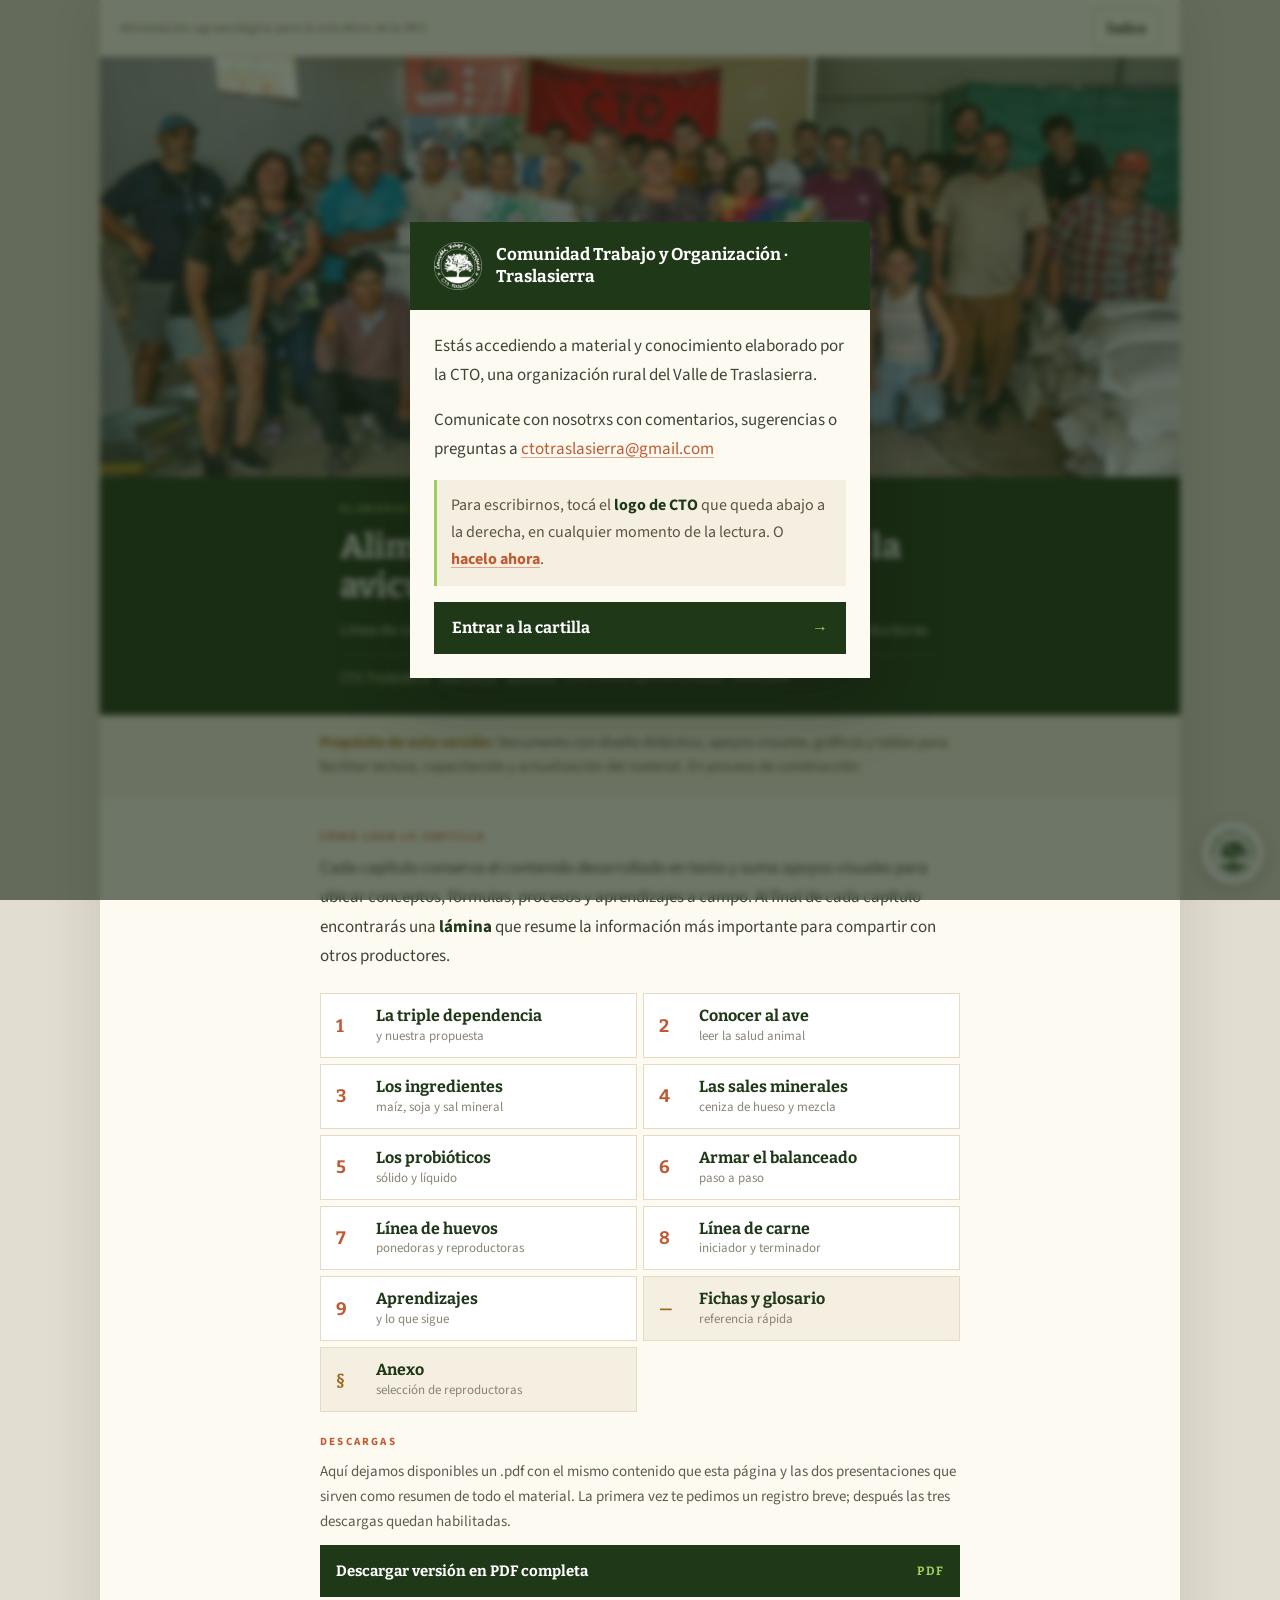
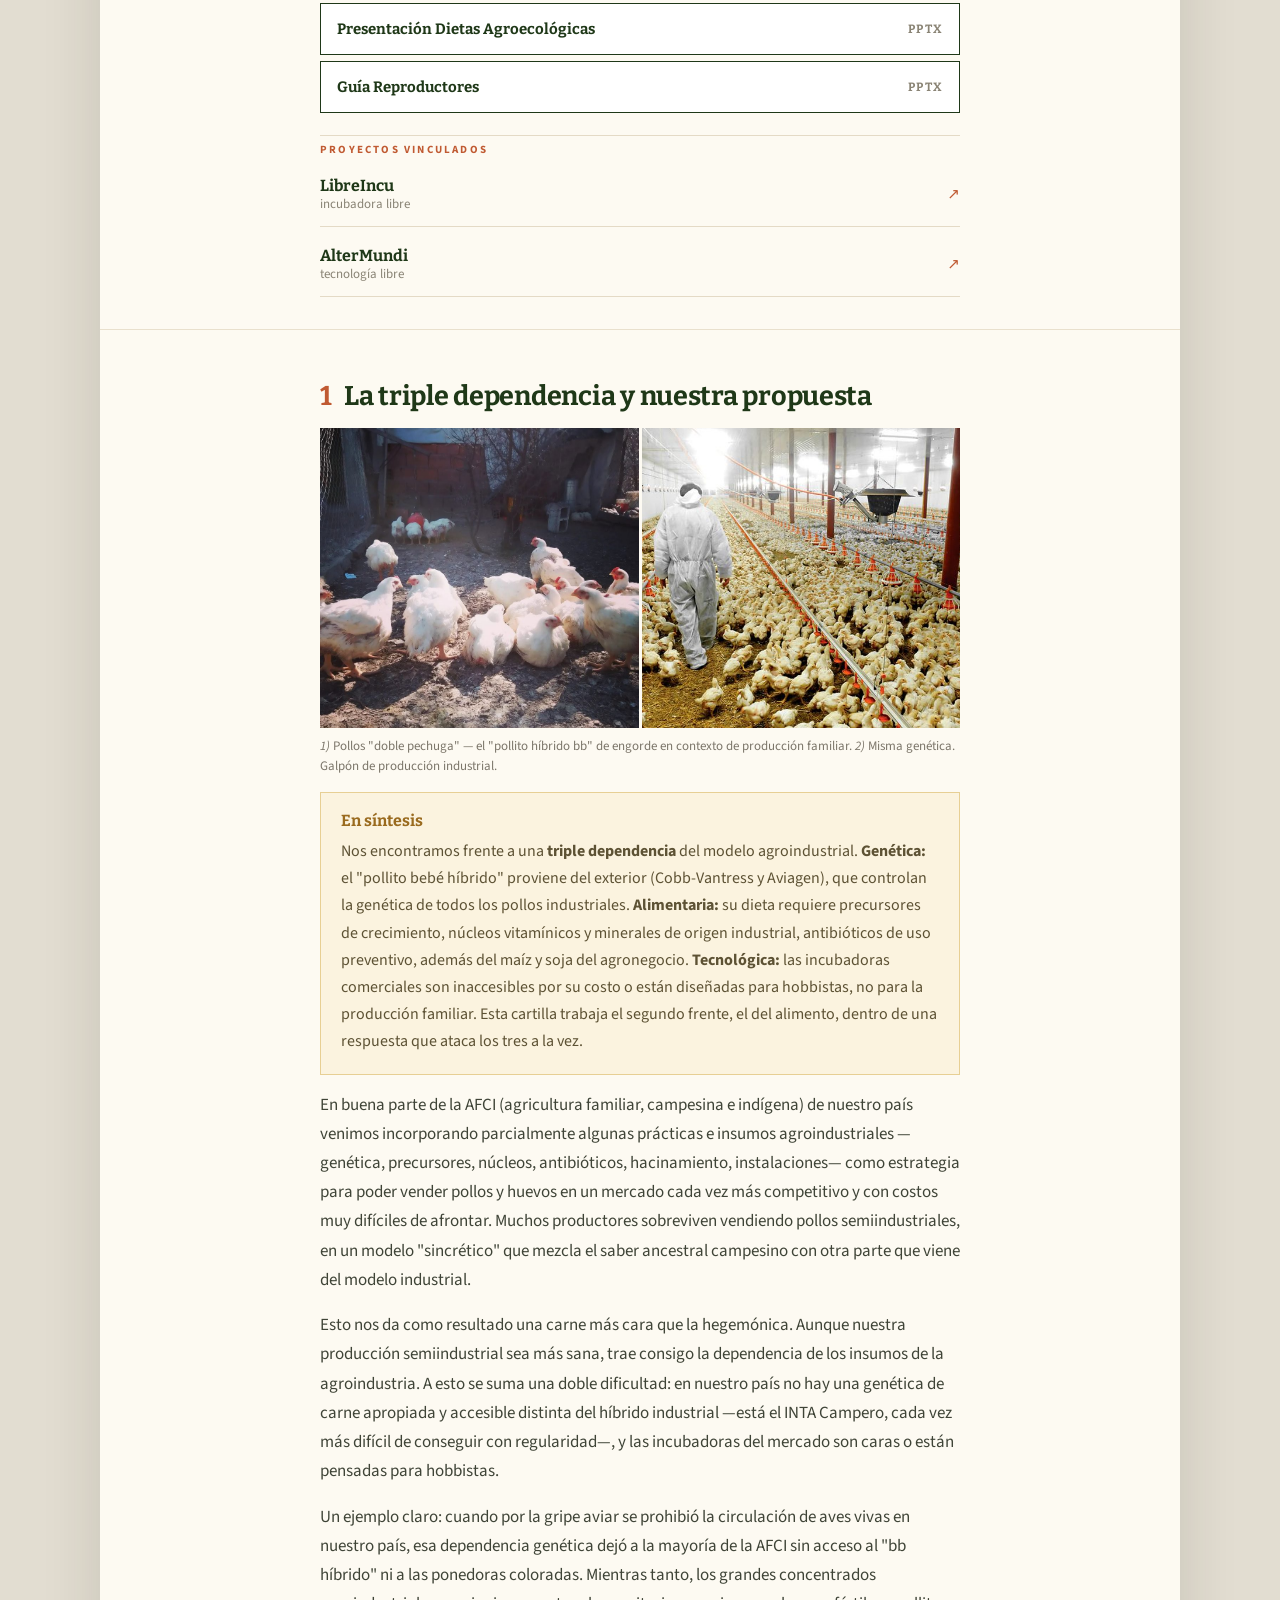
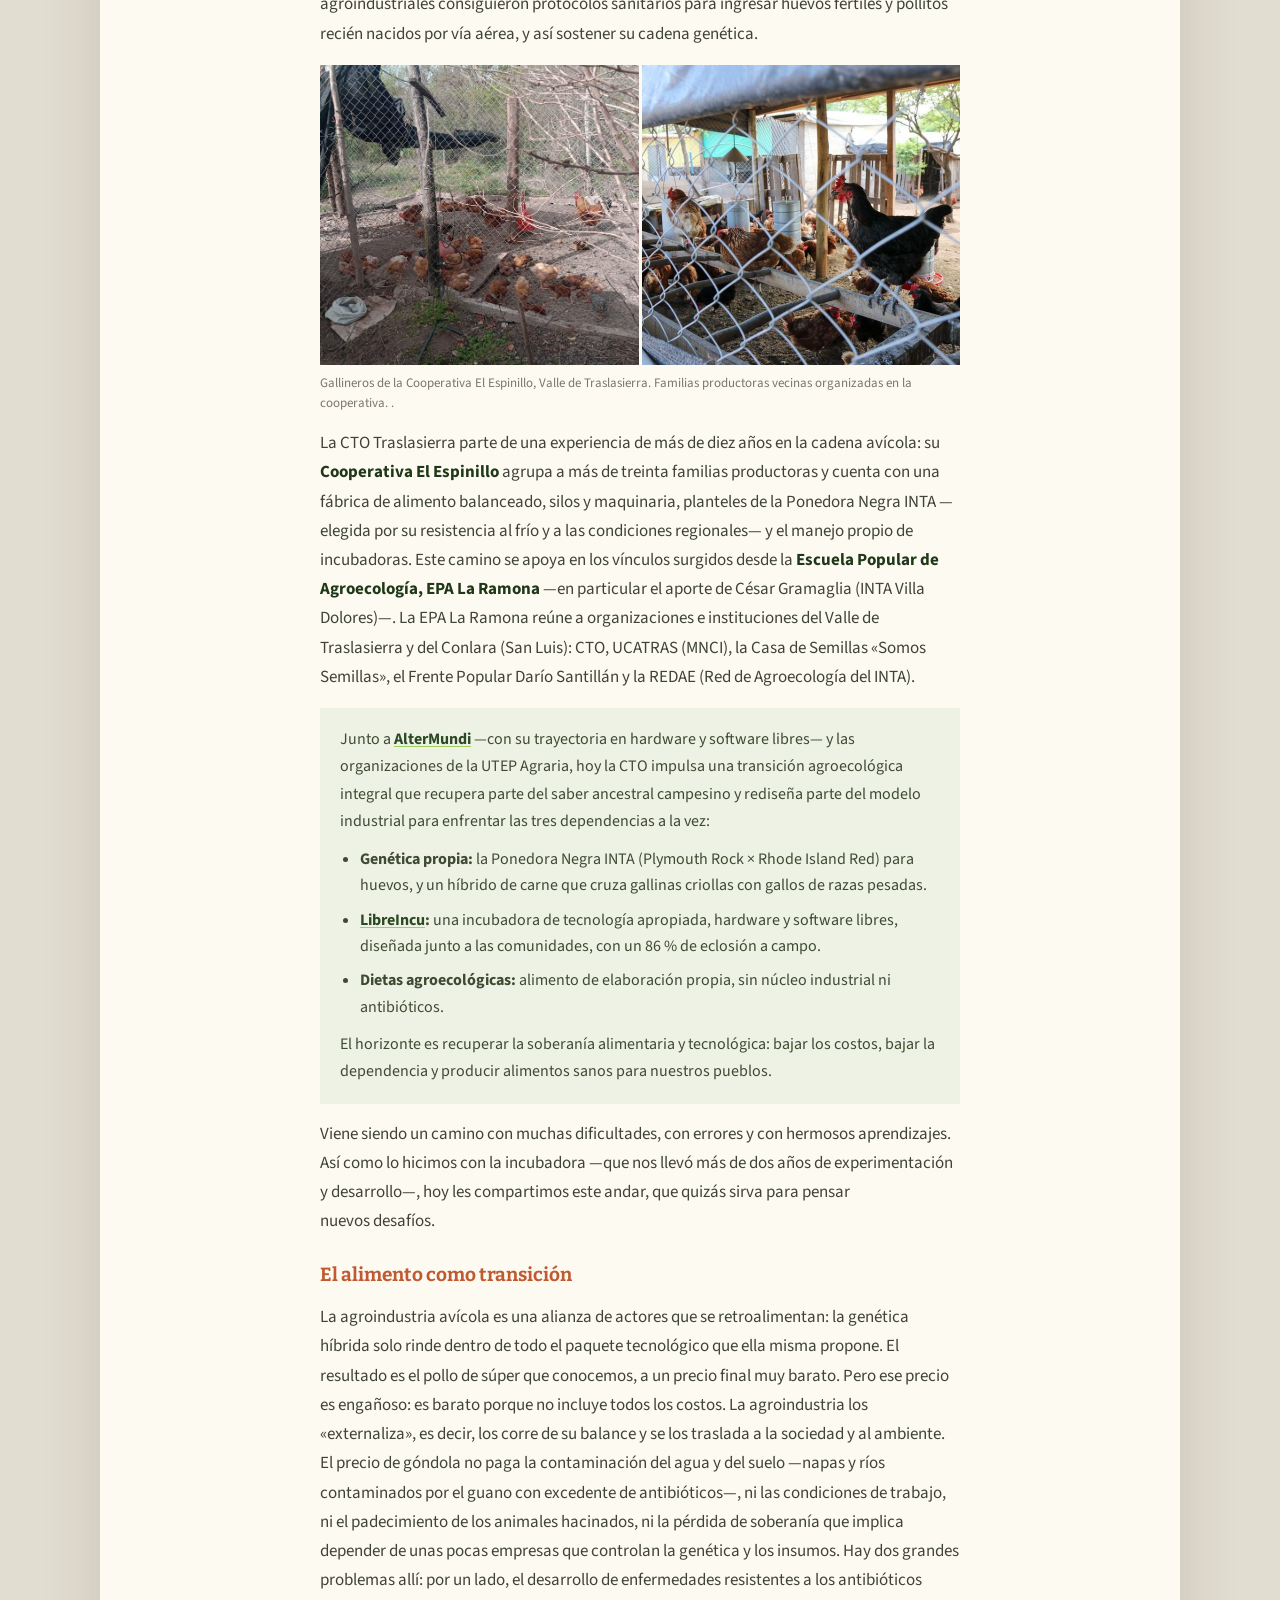
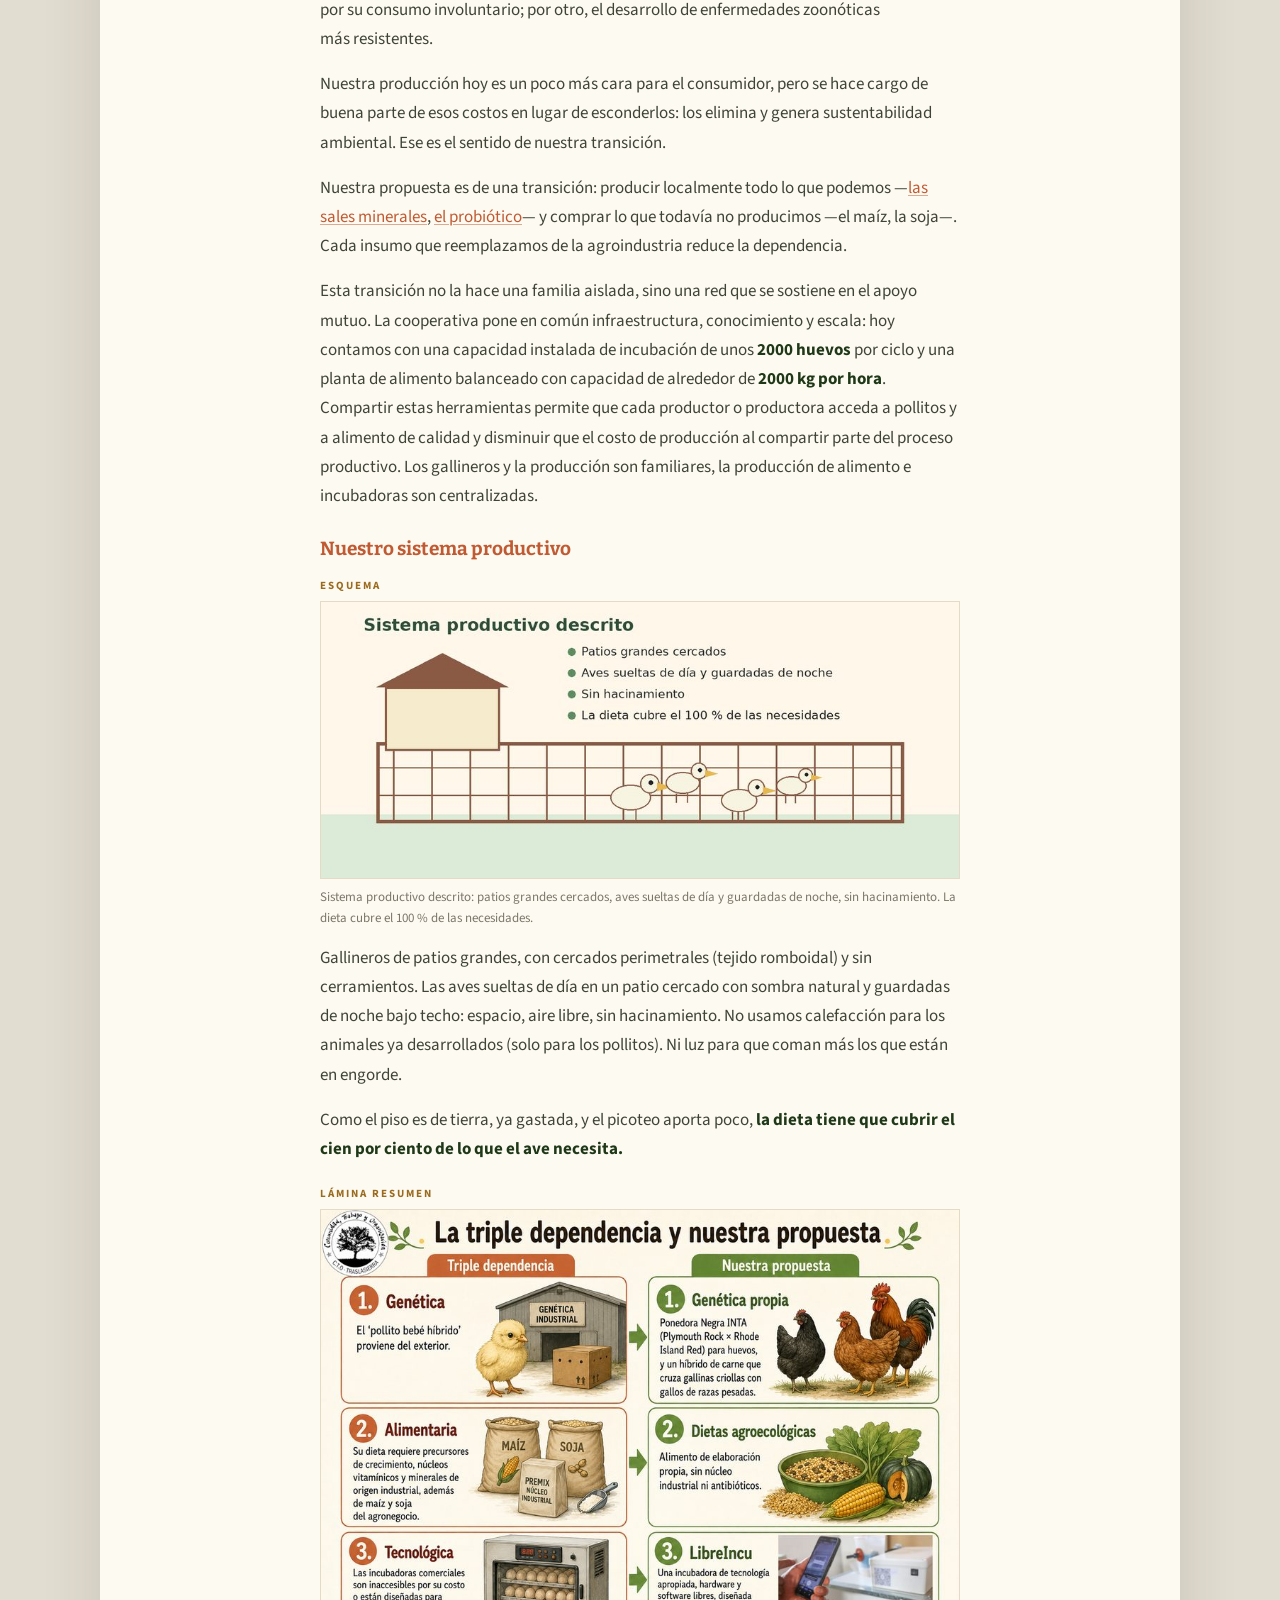
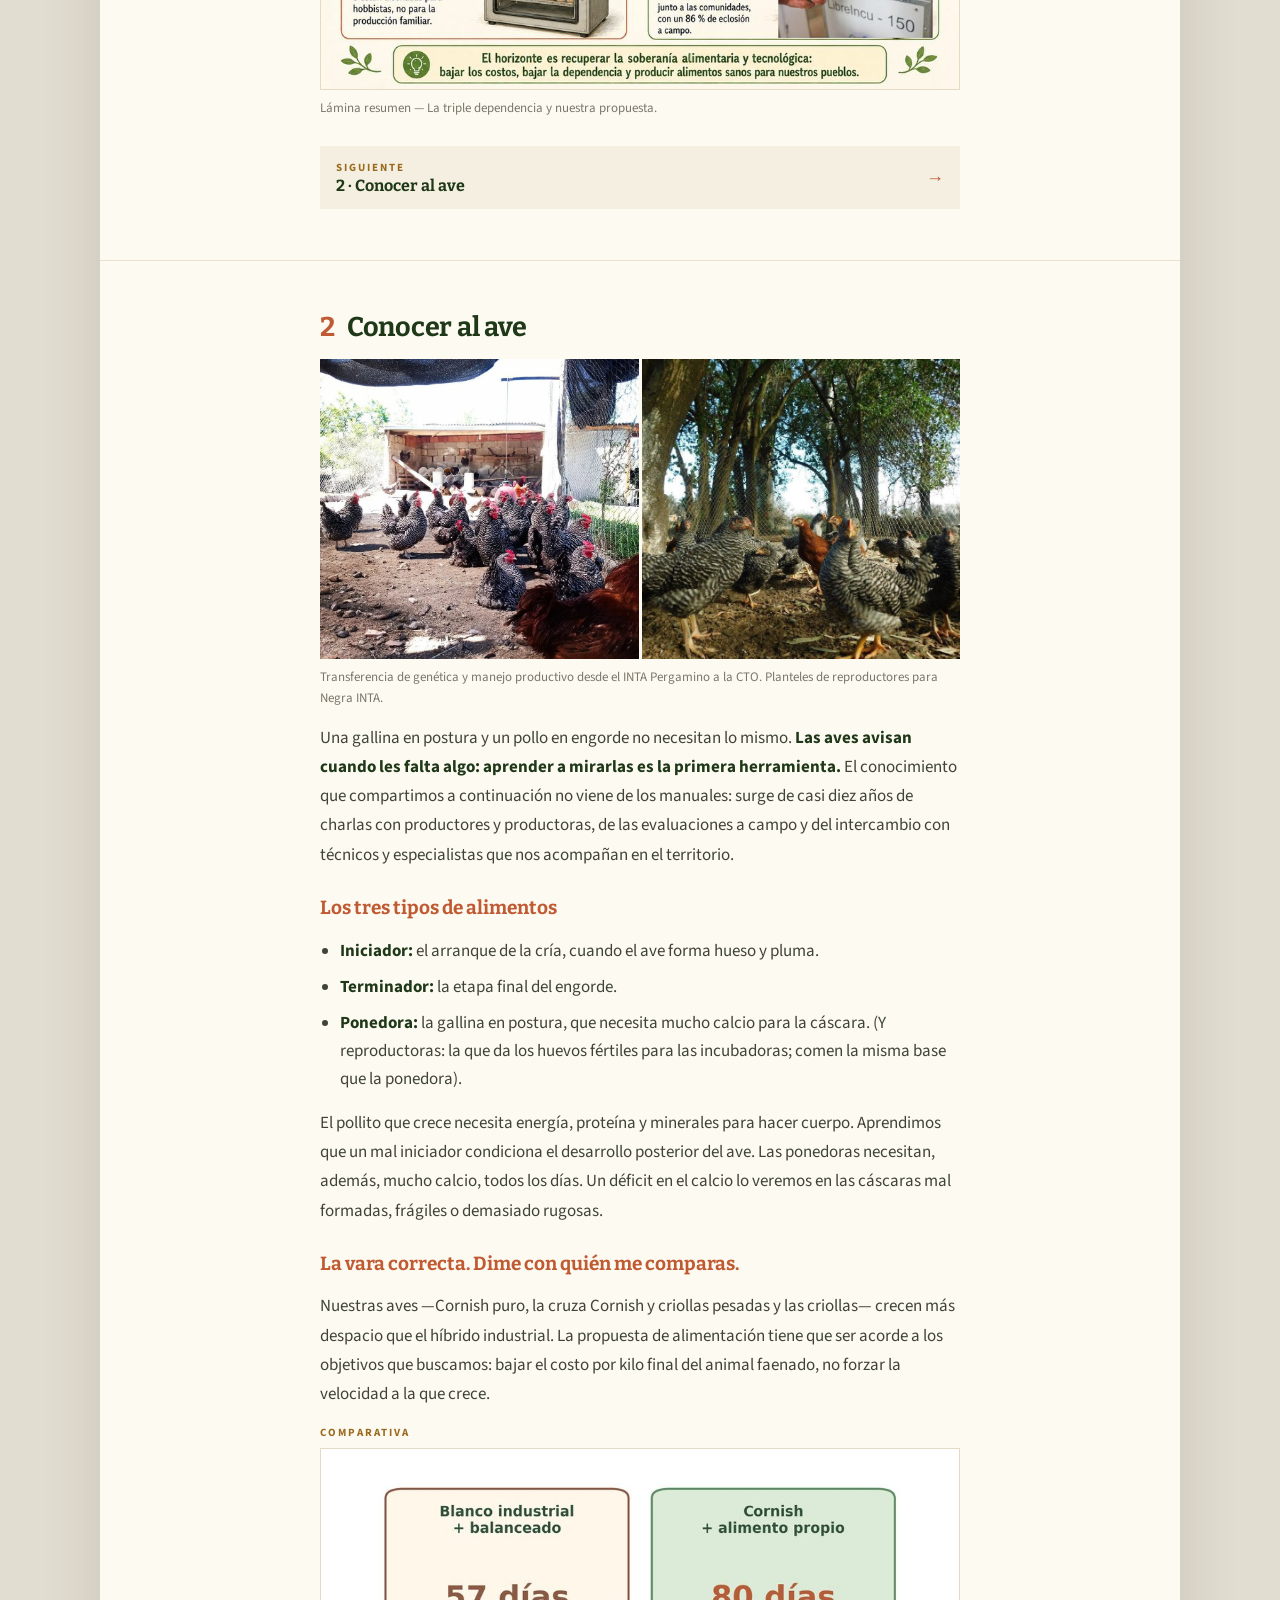
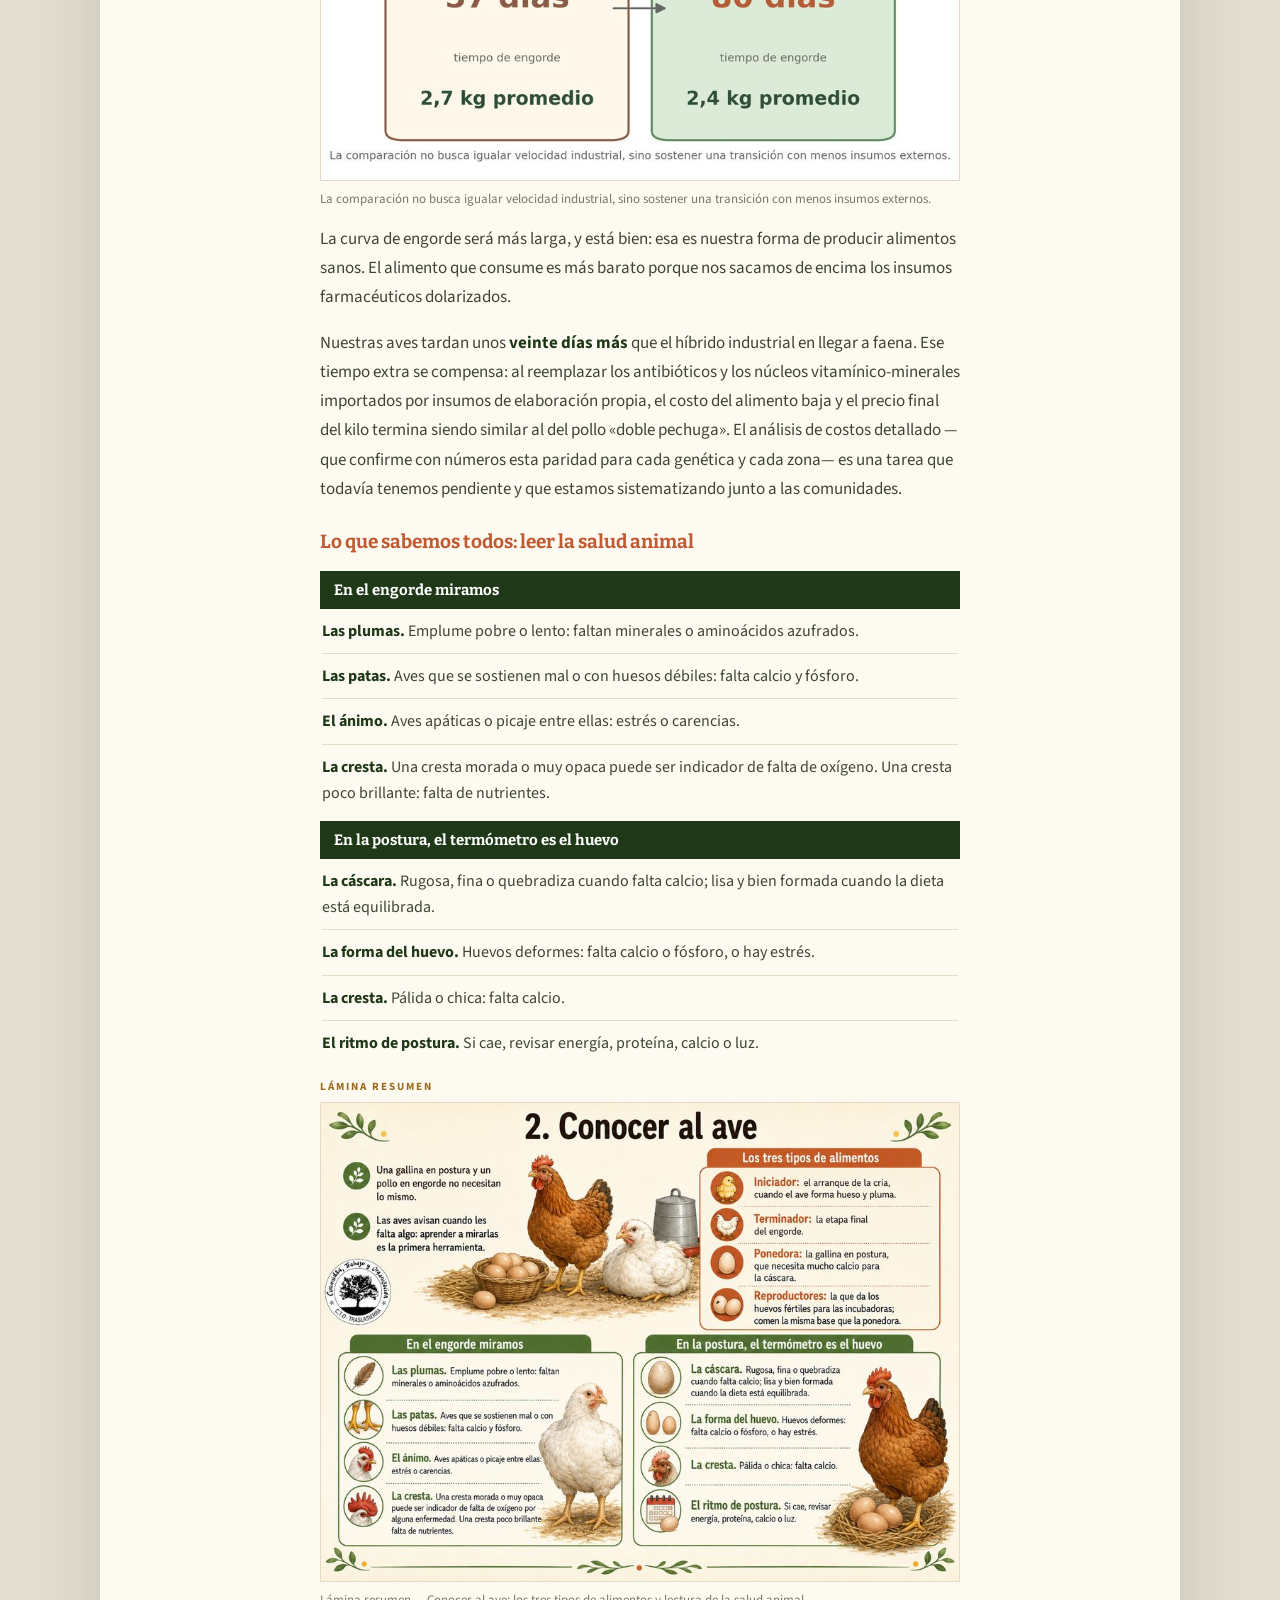
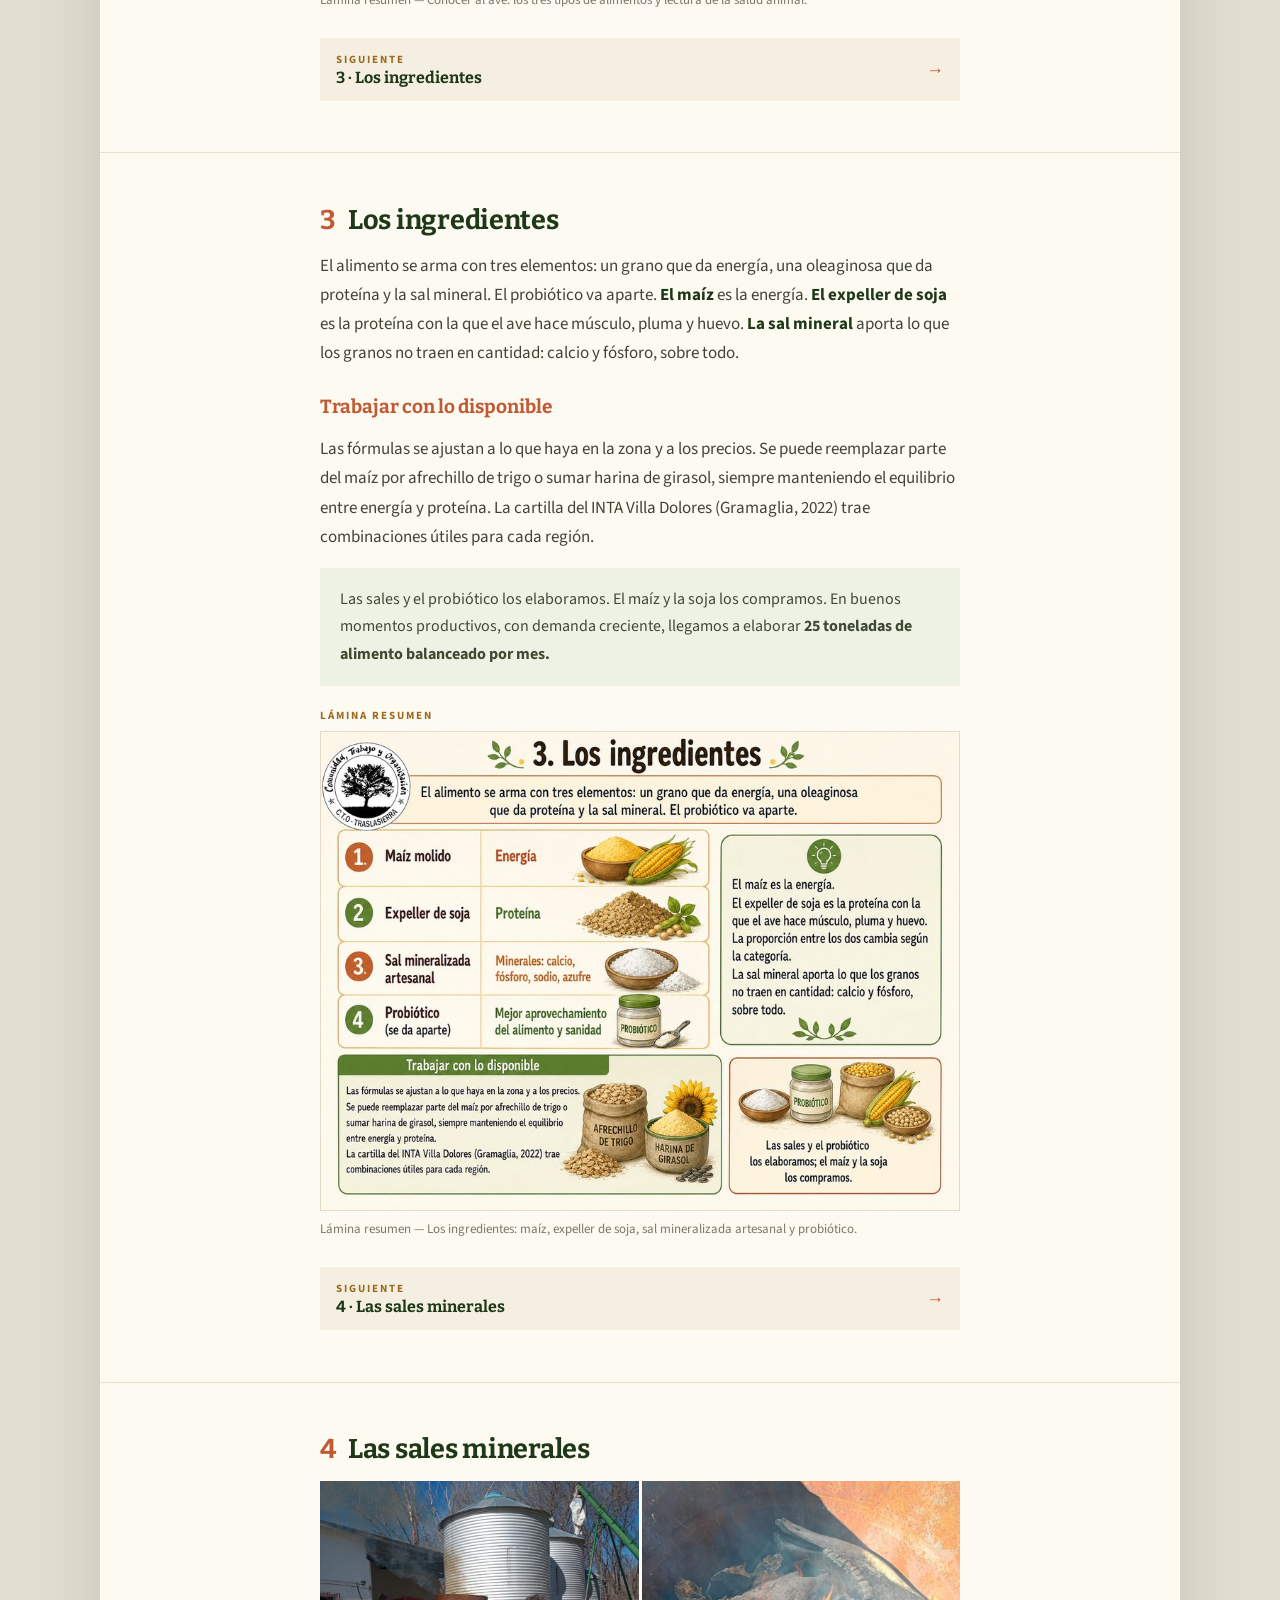
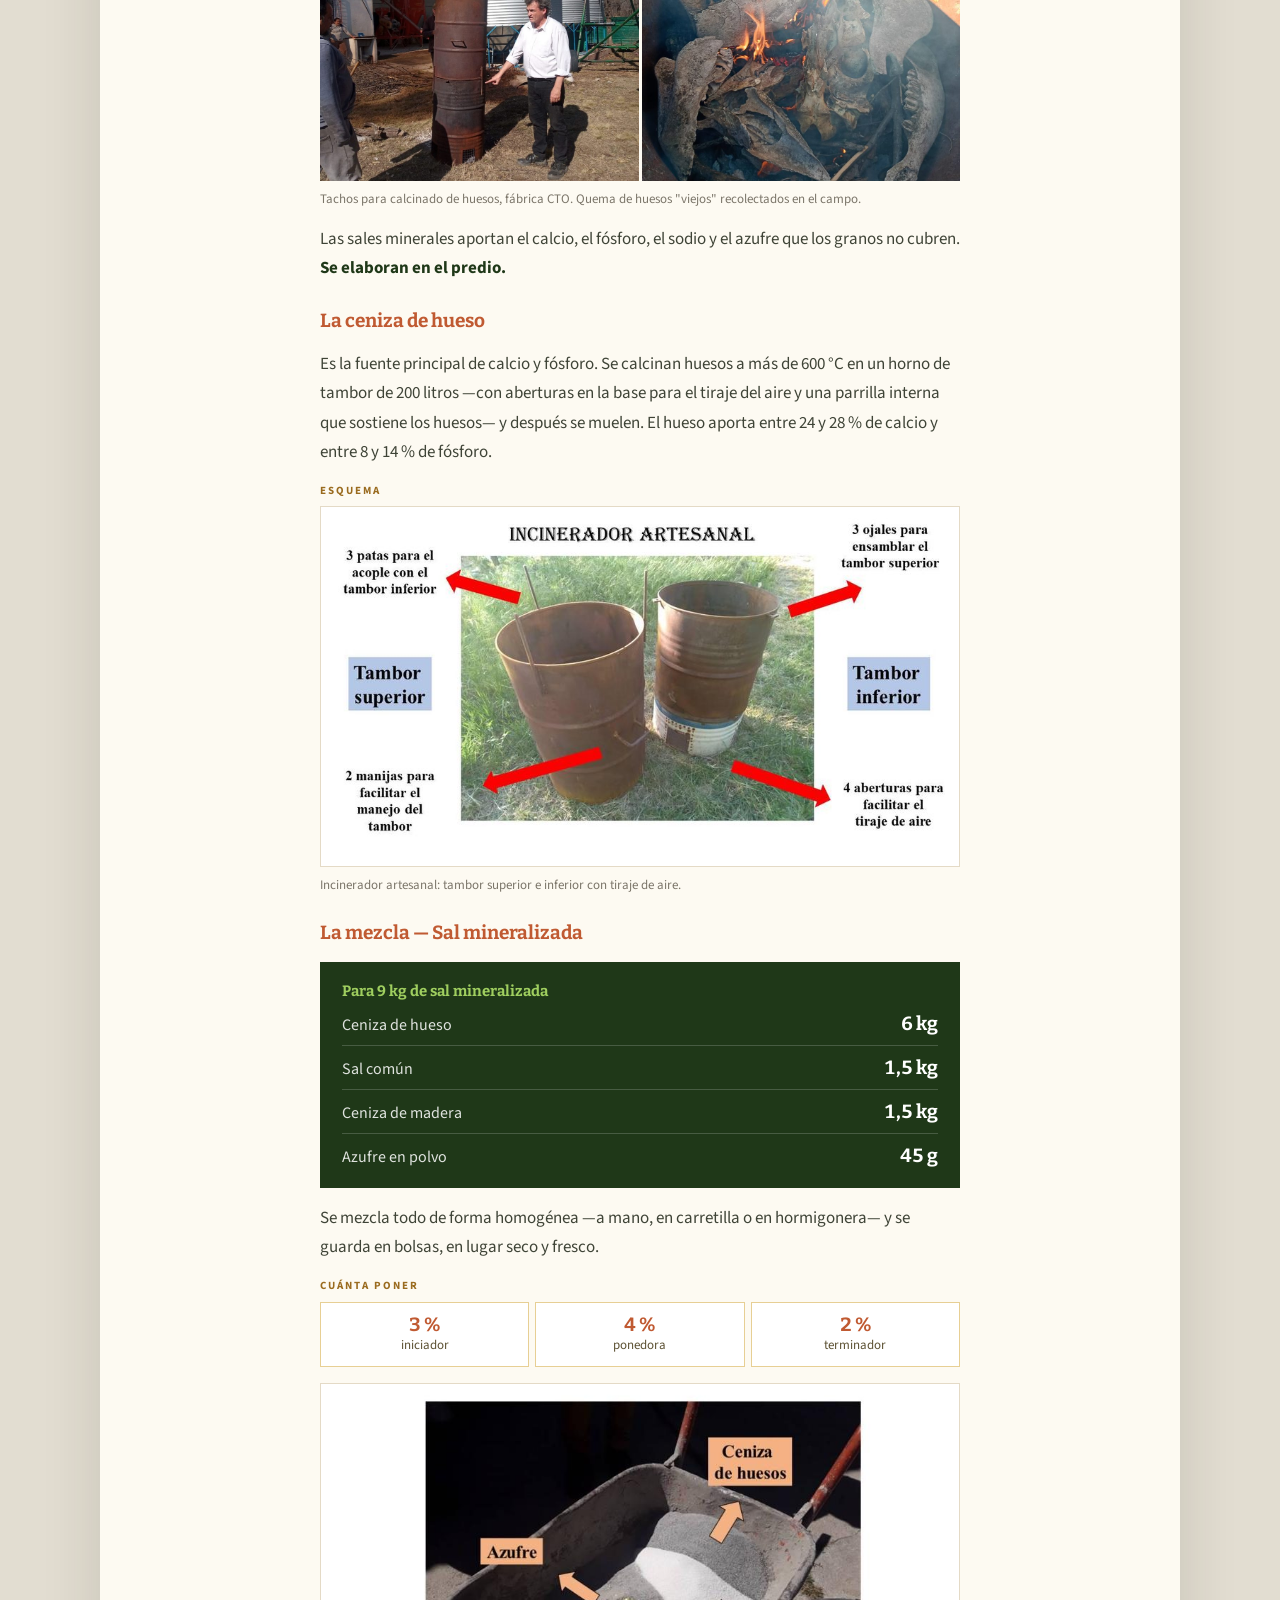
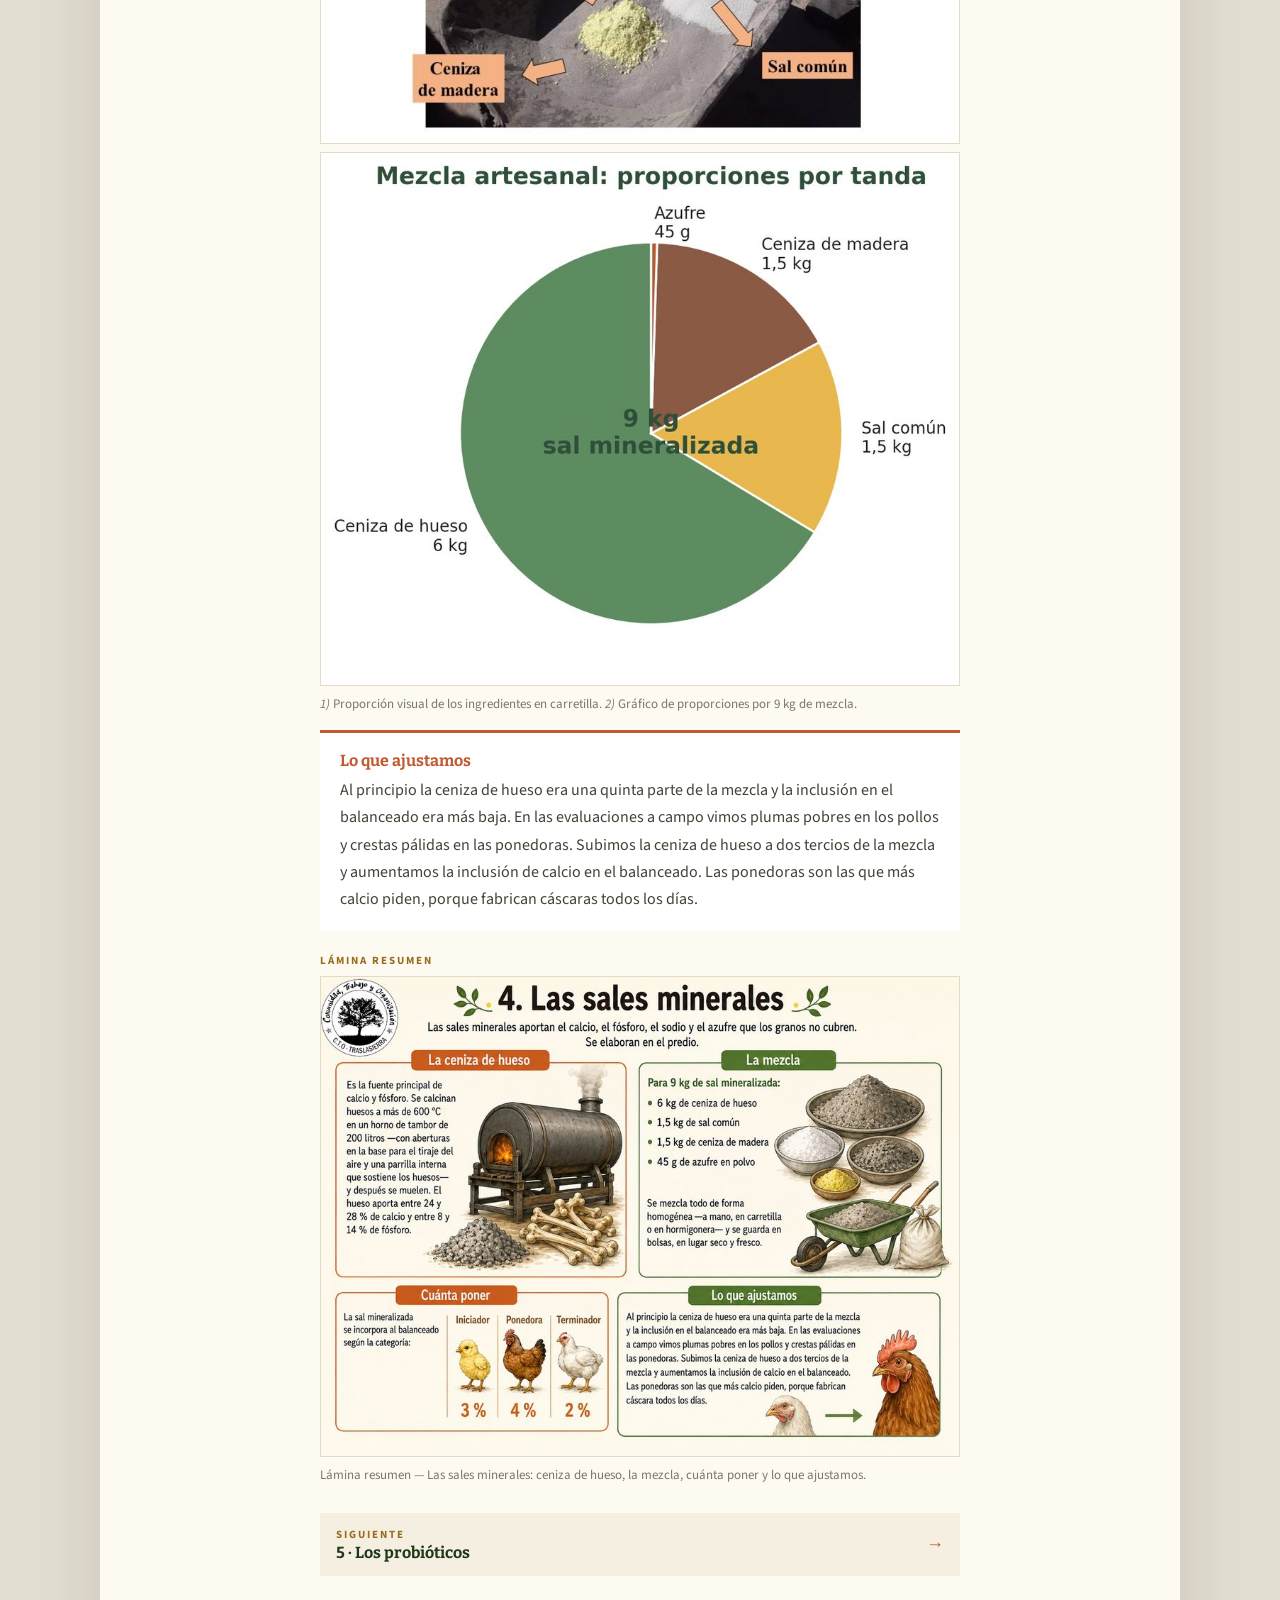
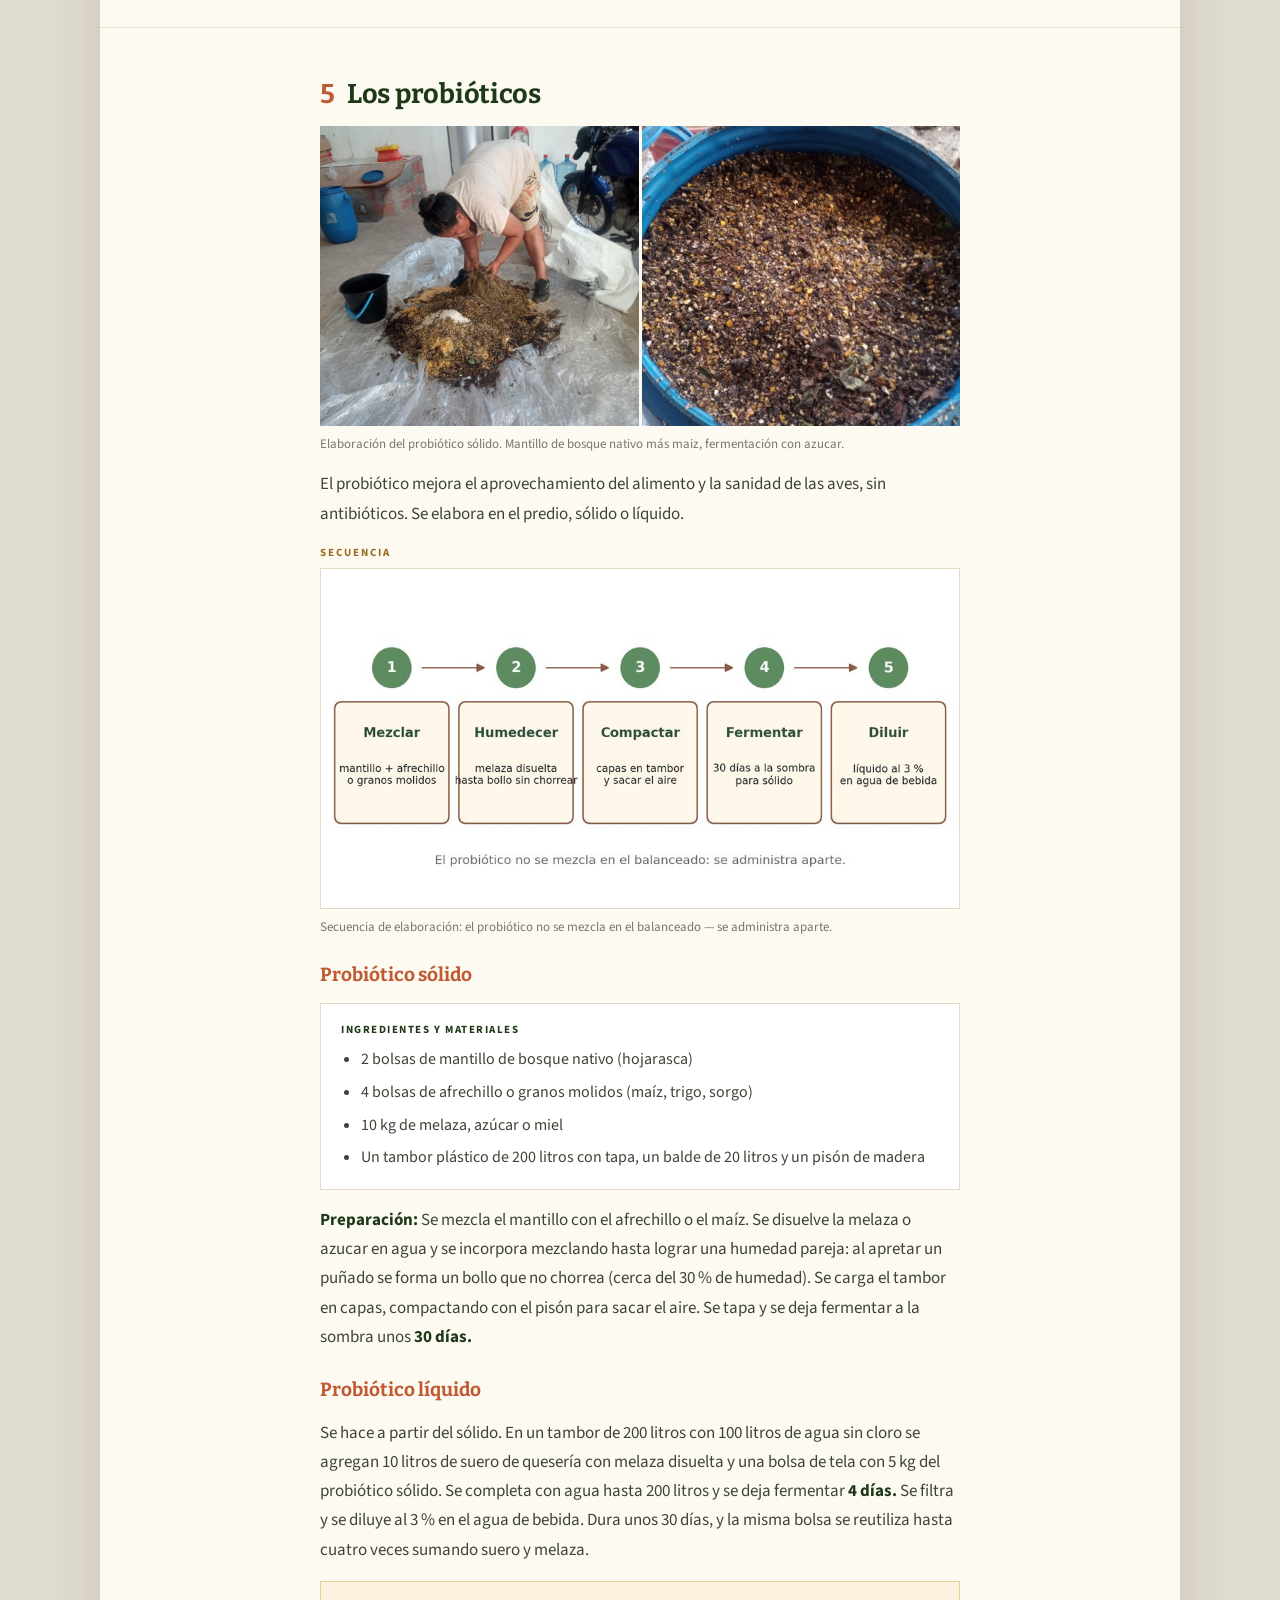
==== index.html @ da7f1ad4 "Pide un registro antes de habilitar las descargas Las tres descargas (PDF y las dos presentaciones) " ====
<!DOCTYPE html>
<html lang="es">
<head>
<meta charset="utf-8">
<meta name="viewport" content="width=device-width, initial-scale=1, viewport-fit=cover">
<title>Alimentación agroecológica para la avicultura de la AFCI · CTO Traslasierra</title>
<meta name="description" content="Cartilla técnica para elaborar y manejar alimento agroecológico en la avicultura familiar, campesina e indígena. CTO Traslasierra, AlterMundi y UTEP Rama Agraria.">
<meta property="og:type" content="article">
<meta property="og:url" content="https://materialavicola.altermundi.net/">
<meta property="og:title" content="Alimentación agroecológica para la avicultura de la AFCI">
<meta property="og:description" content="Cartilla técnica: elaboración y manejo del alimento. CTO Traslasierra · AlterMundi · UTEP Rama Agraria.">
<meta property="og:image" content="https://materialavicola.altermundi.net/assets/og-cover.jpg">
<meta property="og:image:width" content="1200">
<meta property="og:image:height" content="630">
<meta property="og:site_name" content="CTO Traslasierra">
<meta property="og:locale" content="es_AR">
<meta name="twitter:card" content="summary_large_image">
<meta name="twitter:title" content="Alimentación agroecológica para la avicultura de la AFCI">
<meta name="twitter:description" content="Cartilla técnica: elaboración y manejo del alimento. CTO Traslasierra · AlterMundi · UTEP Rama Agraria.">
<meta name="twitter:image" content="https://materialavicola.altermundi.net/assets/og-cover.jpg">
<link rel="icon" type="image/png" href="assets/favicon.png">
<link rel="apple-touch-icon" href="assets/favicon.png">
<script src="./support.js"></script>
</head>
<body>
<x-dc>
<helmet>
<link href="assets/fonts.css" rel="stylesheet">
<style>
*,*::before,*::after{box-sizing:border-box;margin:0;padding:0}
html{scroll-behavior:smooth}
body{font-family:'Source Sans 3',system-ui,sans-serif;background:#e2ddd1;color:#3f4437;-webkit-font-smoothing:antialiased;text-rendering:optimizeLegibility}
img{display:block;max-width:100%}
::selection{background:#cfe0b8}
a{color:#c05a32}
a:hover{color:#1f3818}

/* --- Pares de imágenes ------------------------------------------------ */
.duo{display:grid;grid-template-columns:1fr 1fr;gap:3px}
.duo img{width:100%;height:clamp(170px,24vw,300px);object-fit:cover}

/* --- Barra de proporción (composición de las fórmulas) ---------------- */
.prop{display:flex;width:100%;height:14px;overflow:hidden;background:rgba(255,255,255,.1)}
.prop span{display:block;height:100%}
.prop--light{background:#ece3d2;height:12px}
.prop-key{display:flex;flex-wrap:wrap;gap:4px 14px;font-size:12px;line-height:1.4}
.prop-key span{display:flex;align-items:center;gap:5px;white-space:nowrap}
.prop-key i{width:9px;height:9px;flex:0 0 9px;display:block}

/* --- Fichas: tabla en escritorio, tarjetas en teléfono ---------------- */
.fichas-cards{display:none}

@media (max-width:560px){
  /* Todo a una sola columna: a 174 px de ancho las fotos quedaban destruidas */
  .duo{grid-template-columns:1fr;gap:4px}
  .duo img{height:clamp(240px,68vw,320px)}

  /* La tabla de fichas desbordaba 52 px con scroll horizontal sin indicio visual */
  .fichas-tabla{display:none}
  .fichas-cards{display:flex;flex-direction:column;gap:12px}

  /* Escala tipográfica del teléfono. Los tamaños del documento son todos
     inline, así que se suben por selector de atributo sobre el valor literal.
     El escritorio no se toca. */
  [style*="font-size:11px"],[style*="font-size: 11px"]{font-size:13px !important}
  [style*="font-size:12px"],[style*="font-size: 12px"]{font-size:14px !important}
  [style*="font-size:13px"],[style*="font-size: 13px"]{font-size:15px !important}
  [style*="font-size:14px"],[style*="font-size: 14px"]{font-size:16px !important}
  [style*="font-size:15px"],[style*="font-size: 15px"]{font-size:17px !important}
  [style*="font-size:16px"],[style*="font-size: 16px"]{font-size:18px !important}
  [style*="font-size:17px"],[style*="font-size: 17px"]{font-size:19.5px !important}
  [style*="font-size:18px"],[style*="font-size: 18px"]{font-size:20px !important}
  [style*="font-size:19px"],[style*="font-size: 19px"]{font-size:22px !important}
  [style*="font-size:27px"],[style*="font-size: 27px"]{font-size:30px !important}
  h1{font-size:clamp(30px,8.4vw,36px) !important}
  .prop-key{font-size:14px}
  .prop{height:18px}
  .prop--light{height:16px}
}
</style>
</helmet>

<div id="progbar" style="position:fixed;top:0;left:0;height:3px;width:0;background:#c05a32;z-index:90;transition:width .1s"></div>

<div id="aviso" role="dialog" aria-modal="true" aria-labelledby="aviso-t" style="position:fixed;inset:0;z-index:200;background:rgba(24,38,18,.62);backdrop-filter:blur(3px);-webkit-backdrop-filter:blur(3px);display:flex;align-items:center;justify-content:center;padding:20px;overflow-y:auto">
  <div style="background:#fdfaf2;max-width:460px;width:100%;box-shadow:0 20px 60px rgba(20,26,14,.4);display:flex;flex-direction:column;margin:auto">
    <div style="background:#1f3818;padding:20px 24px;display:flex;align-items:center;gap:14px">
      <img src="assets/logo-white.png" alt="" style="width:48px;height:48px;flex-shrink:0;object-fit:contain">
      <p id="aviso-t" style="font-family:'Bitter',serif;font-size:17px;font-weight:700;color:#fff;line-height:1.3">Comunidad Trabajo y Organización · Traslasierra</p>
    </div>
    <div style="padding:22px 24px 24px;display:flex;flex-direction:column;gap:16px">
      <p style="font-size:17px;line-height:1.7;color:#3f4437;text-wrap:pretty">Estás accediendo a material y conocimiento elaborado por la CTO, una organización rural del Valle de Traslasierra.</p>
      <p style="font-size:17px;line-height:1.7;color:#3f4437;text-wrap:pretty">Comunicate con nosotrxs con comentarios, sugerencias o preguntas a <a href="mailto:ctotraslasierra@gmail.com" style="color:#c05a32;text-decoration:underline;text-decoration-color:#e0a98f;text-underline-offset:3px;word-break:break-word">ctotraslasierra@gmail.com</a></p>
      <p style="font-size:16px;line-height:1.7;color:#5d5340;text-wrap:pretty;background:#f4efe1;border-left:3px solid #9fce5f;padding:12px 14px">Para escribirnos, tocá el <strong style="color:#1f3818">logo de CTO</strong> que queda abajo a la derecha, en cualquier momento de la lectura. O <button id="aviso-consulta" type="button" style="font-family:'Source Sans 3',system-ui,sans-serif;font-size:16px;font-weight:700;color:#c05a32;background:none;border:none;padding:0;cursor:pointer;text-decoration:underline;text-decoration-color:#e0a98f;text-underline-offset:3px">hacelo ahora</button>.</p>
      <button id="aviso-ok" type="button" style="font-family:'Bitter',serif;font-size:16px;font-weight:700;color:#fff;background:#1f3818;border:none;padding:15px 18px;min-height:52px;cursor:pointer;text-align:left;display:flex;justify-content:space-between;align-items:center;gap:10px"><span>Entrar a la cartilla</span><span style="color:#9fce5f">→</span></button>
    </div>
  </div>
</div>



<div id="consulta" role="dialog" aria-modal="true" aria-labelledby="consulta-t" style="display:none;position:fixed;inset:0;z-index:210;background:rgba(24,38,18,.62);backdrop-filter:blur(3px);-webkit-backdrop-filter:blur(3px);align-items:center;justify-content:center;padding:20px;overflow-y:auto">
  <form id="consulta-form" style="background:#fdfaf2;max-width:460px;width:100%;box-shadow:0 20px 60px rgba(20,26,14,.4);display:flex;flex-direction:column;margin:auto">
    <div style="background:#1f3818;padding:20px 24px;display:flex;align-items:center;gap:14px">
      <img src="assets/logo-white.png" alt="" style="width:48px;height:48px;flex-shrink:0;object-fit:contain">
      <p id="consulta-t" style="font-family:'Bitter',serif;font-size:17px;font-weight:700;color:#fff;line-height:1.3;flex:1">Escribinos tu consulta</p>
      <button id="consulta-x" type="button" aria-label="Cerrar" style="background:none;border:none;color:rgba(255,255,255,.7);font-size:24px;line-height:1;cursor:pointer;padding:4px 2px;min-width:32px;min-height:32px">×</button>
    </div>
    <div id="consulta-campos" style="padding:20px 24px 24px;display:flex;flex-direction:column;gap:14px">
      <p style="font-size:15px;line-height:1.6;color:#5d5340;text-wrap:pretty">Contanos tu comentario, sugerencia o pregunta. Lo recibimos acá mismo, sin salir de la página.</p>

      <label style="display:flex;flex-direction:column;gap:5px">
        <span style="font-size:13px;font-weight:700;letter-spacing:.04em;text-transform:uppercase;color:#7c766a">Nombre</span>
        <input id="c-nombre" name="nombre" type="text" required autocomplete="name" style="font-family:'Source Sans 3',system-ui,sans-serif;font-size:16px;color:#3f4437;background:#fff;border:1px solid #d9cfb8;padding:12px 13px;min-height:48px;width:100%">
      </label>

      <label style="display:flex;flex-direction:column;gap:5px">
        <span style="font-size:13px;font-weight:700;letter-spacing:.04em;text-transform:uppercase;color:#7c766a">Mail</span>
        <input id="c-mail" name="mail" type="email" required autocomplete="email" inputmode="email" style="font-family:'Source Sans 3',system-ui,sans-serif;font-size:16px;color:#3f4437;background:#fff;border:1px solid #d9cfb8;padding:12px 13px;min-height:48px;width:100%">
      </label>

      <label style="display:flex;flex-direction:column;gap:5px">
        <span style="font-size:13px;font-weight:700;letter-spacing:.04em;text-transform:uppercase;color:#7c766a">Comentario o pregunta</span>
        <textarea id="c-texto" name="texto" required rows="5" style="font-family:'Source Sans 3',system-ui,sans-serif;font-size:16px;line-height:1.6;color:#3f4437;background:#fff;border:1px solid #d9cfb8;padding:12px 13px;width:100%;resize:vertical"></textarea>
      </label>

      <p id="consulta-error" role="alert" style="display:none;font-size:15px;line-height:1.5;color:#c05a32"></p>

      <button id="consulta-enviar" type="submit" style="font-family:'Bitter',serif;font-size:16px;font-weight:700;color:#fff;background:#1f3818;border:none;padding:15px 18px;min-height:52px;cursor:pointer;text-align:left;display:flex;justify-content:space-between;align-items:center;gap:10px"><span>Enviar el mensaje</span><span style="color:#9fce5f">→</span></button>
      <p style="font-size:13px;line-height:1.55;color:#8a8475">También podés escribirnos directo a <a href="mailto:ctotraslasierra@gmail.com" style="color:#c05a32;text-decoration:underline;text-decoration-color:#e0a98f;text-underline-offset:2px;word-break:break-word">ctotraslasierra@gmail.com</a></p>
    </div>

    <div id="consulta-gracias" style="display:none;padding:20px 24px 24px;flex-direction:column;gap:14px">
      <p style="font-family:'Bitter',serif;font-size:18px;font-weight:700;color:#1f3818;line-height:1.35">Recibimos tu mensaje</p>
      <p style="font-size:15px;line-height:1.6;color:#5d5340;text-wrap:pretty">Gracias por escribirnos. Te respondemos al correo que dejaste.</p>
      <button id="consulta-listo" type="button" style="font-family:'Bitter',serif;font-size:16px;font-weight:700;color:#fff;background:#1f3818;border:none;padding:15px 18px;min-height:52px;cursor:pointer;text-align:left;display:flex;justify-content:space-between;align-items:center;gap:10px"><span>Volver a la cartilla</span><span style="color:#9fce5f">→</span></button>
    </div>
  </form>
</div>

<div id="registro" role="dialog" aria-modal="true" aria-labelledby="registro-t" style="display:none;position:fixed;inset:0;z-index:220;background:rgba(24,38,18,.62);backdrop-filter:blur(3px);-webkit-backdrop-filter:blur(3px);align-items:center;justify-content:center;padding:20px;overflow-y:auto">
  <form id="registro-form" style="background:#fdfaf2;max-width:460px;width:100%;box-shadow:0 20px 60px rgba(20,26,14,.4);display:flex;flex-direction:column;margin:auto">
    <div style="background:#1f3818;padding:20px 24px;display:flex;align-items:center;gap:14px">
      <img src="assets/logo-white.png" alt="" style="width:48px;height:48px;flex-shrink:0;object-fit:contain">
      <p id="registro-t" style="font-family:'Bitter',serif;font-size:17px;font-weight:700;color:#fff;line-height:1.3;flex:1">Antes de descargar</p>
      <button id="registro-x" type="button" aria-label="Cerrar" style="background:none;border:none;color:rgba(255,255,255,.7);font-size:24px;line-height:1;cursor:pointer;padding:4px 2px;min-width:32px;min-height:32px">×</button>
    </div>
    <div id="registro-campos" style="padding:20px 24px 24px;display:flex;flex-direction:column;gap:14px">
      <p style="font-size:15px;line-height:1.6;color:#5d5340;text-wrap:pretty">Contanos quién sos. Nos sirve para saber a dónde llega el material y con quién seguir trabajando. Con esto habilitás las tres descargas.</p>

      <label style="display:flex;flex-direction:column;gap:5px">
        <span style="font-size:13px;font-weight:700;letter-spacing:.04em;text-transform:uppercase;color:#7c766a">Nombre</span>
        <input id="r-nombre" name="nombre" type="text" required autocomplete="name" style="font-family:'Source Sans 3',system-ui,sans-serif;font-size:16px;color:#3f4437;background:#fff;border:1px solid #d9cfb8;padding:12px 13px;min-height:48px;width:100%">
      </label>

      <label style="display:flex;flex-direction:column;gap:5px">
        <span style="font-size:13px;font-weight:700;letter-spacing:.04em;text-transform:uppercase;color:#7c766a">Mail</span>
        <input id="r-mail" name="mail" type="email" required autocomplete="email" inputmode="email" style="font-family:'Source Sans 3',system-ui,sans-serif;font-size:16px;color:#3f4437;background:#fff;border:1px solid #d9cfb8;padding:12px 13px;min-height:48px;width:100%">
      </label>

      <label style="display:flex;flex-direction:column;gap:5px">
        <span style="font-size:13px;font-weight:700;letter-spacing:.04em;text-transform:uppercase;color:#7c766a">Localidad</span>
        <input id="r-localidad" name="localidad" type="text" required autocomplete="address-level2" style="font-family:'Source Sans 3',system-ui,sans-serif;font-size:16px;color:#3f4437;background:#fff;border:1px solid #d9cfb8;padding:12px 13px;min-height:48px;width:100%">
      </label>

      <label style="display:flex;flex-direction:column;gap:5px">
        <span style="font-size:13px;font-weight:700;letter-spacing:.04em;text-transform:uppercase;color:#7c766a">Organización o actividad <span style="font-weight:400;text-transform:none;letter-spacing:0;color:#a09a8c">— opcional</span></span>
        <input id="r-organizacion" name="organizacion" type="text" autocomplete="organization" style="font-family:'Source Sans 3',system-ui,sans-serif;font-size:16px;color:#3f4437;background:#fff;border:1px solid #d9cfb8;padding:12px 13px;min-height:48px;width:100%">
      </label>

      <p id="registro-error" role="alert" style="display:none;font-size:15px;line-height:1.5;color:#c05a32"></p>

      <button id="registro-enviar" type="submit" style="font-family:'Bitter',serif;font-size:16px;font-weight:700;color:#fff;background:#1f3818;border:none;padding:15px 18px;min-height:52px;cursor:pointer;text-align:left;display:flex;justify-content:space-between;align-items:center;gap:10px"><span>Habilitar las descargas</span><span style="color:#9fce5f">→</span></button>
      <p style="font-size:13px;line-height:1.55;color:#8a8475">Usamos estos datos solo para el seguimiento del material. No los compartimos con nadie.</p>
    </div>
  </form>
</div>

<button id="logo-consulta" type="button" aria-label="Escribinos una consulta a CTO Traslasierra" title="Escribinos una consulta" style="position:fixed;right:max(16px,env(safe-area-inset-right));bottom:max(16px,env(safe-area-inset-bottom));z-index:80;width:clamp(52px,13vw,62px);height:clamp(52px,13vw,62px);border:none;padding:0;cursor:pointer;border-radius:50%;background:rgba(255,255,255,.94);backdrop-filter:blur(3px);-webkit-backdrop-filter:blur(3px);box-shadow:0 4px 18px rgba(40,30,10,.24);display:flex;align-items:center;justify-content:center;transition:transform .2s">
  <img src="assets/logo-green.png" alt="" style="width:78%;height:78%;object-fit:contain">
</button>

<div style="max-width:1080px;margin:0 auto;background:#fdfaf2;box-shadow:0 0 60px rgba(40,34,20,.14)">

  <div style="position:sticky;top:0;z-index:50;background:rgba(253,250,242,.96);backdrop-filter:blur(6px);-webkit-backdrop-filter:blur(6px);border-bottom:1px solid #e4dac6;padding:9px 20px;display:flex;align-items:center;justify-content:space-between;gap:12px;min-height:50px">
    <span id="topbar-label" style="font-size:13px;line-height:1.4;color:#7c766a;overflow:hidden;text-overflow:ellipsis;white-space:nowrap">Alimentación agroecológica para la avicultura de la AFCI</span>
    <a href="#contenido" style="font-family:'Bitter',serif;font-size:13px;font-weight:700;color:#1f3818;text-decoration:none;border:1px solid #c8dba8;padding:8px 13px;white-space:nowrap;display:flex;align-items:center;min-height:38px">Índice</a>
  </div>

  <header id="inicio" style="background:#1f3818;padding:0 0 26px;scroll-margin-top:56px">
    <img src="assets/img2.jpg" alt="Equipo CTO Traslasierra con incubadoras LibreIncu" style="width:100%;height:clamp(240px,42vw,420px);object-fit:cover;object-position:center 30%">
    <div style="padding:24px 20px 0;max-width:640px;margin:0 auto;display:flex;flex-direction:column;gap:12px">
      <p style="font-size:11px;letter-spacing:.22em;text-transform:uppercase;color:#9fce5f;font-weight:700">Elaboración y manejo del alimento</p>
      <h1 style="font-family:'Bitter',serif;font-size:clamp(26px,6.4vw,34px);line-height:1.14;color:#fff;font-weight:700;letter-spacing:-.01em">Alimentación agroecológica para la avicultura de la AFCI</h1>
      <p style="font-size:16px;line-height:1.55;color:#cfe0b8">Línea de carne y línea de huevos · Con anexo para la selección de gallinas reproductoras</p>
      <p style="font-size:13px;line-height:1.65;color:rgba(255,255,255,.58);padding-top:12px;border-top:1px solid rgba(255,255,255,.16)"><a href="https://www.facebook.com/cto.traslasierra/" target="_blank" rel="noopener" style="color:#cfe0b8;text-decoration:underline;text-decoration-color:rgba(159,206,95,.6);text-underline-offset:2px">CTO Traslasierra</a> · <a href="https://altermundi.net/" target="_blank" rel="noopener" style="color:#cfe0b8;text-decoration:underline;text-decoration-color:rgba(159,206,95,.6);text-underline-offset:2px">AlterMundi</a> · <a href="https://libreincu.altermundi.net/" target="_blank" rel="noopener" style="color:#cfe0b8;text-decoration:underline;text-decoration-color:rgba(159,206,95,.6);text-underline-offset:2px">LibreIncu</a> · UTEP Rama Agraria Córdoba · Junio 2026</p>
    </div>
  </header>

  <div style="background:#f4efe1;border-bottom:1px solid #e4dac6;padding:16px 20px">
    <p style="max-width:640px;margin:0 auto;font-size:15px;line-height:1.65;color:#5d5340;text-wrap:pretty"><strong style="color:#9a6b1f">Propósito de esta versión:</strong> Documento con diseño didáctico, apoyos visuales, gráficos y tablas para facilitar lectura, capacitación y actualización del material. En proceso de construcción.</p>
  </div>

  <section id="contenido" style="padding:32px 20px;border-bottom:1px solid #e9e0cd;scroll-margin-top:56px">
    <div style="max-width:640px;margin:0 auto;display:flex;flex-direction:column;gap:22px">
      <div style="display:flex;flex-direction:column;gap:10px">
        <p style="font-size:11px;letter-spacing:.2em;text-transform:uppercase;color:#c05a32;font-weight:800">Cómo leer la cartilla</p>
        <p style="font-size:17px;line-height:1.72;color:#3f4437;text-wrap:pretty">Cada capítulo conserva el contenido desarrollado en texto y suma apoyos visuales para ubicar conceptos, fórmulas, procesos y aprendizajes a campo. Al final de cada capítulo encontrarás una <strong style="color:#1f3818">lámina</strong> que resume la información más importante para compartir con otros productores.</p>
      </div>

      <div style="display:grid;grid-template-columns:repeat(auto-fit,minmax(270px,1fr));gap:6px">
        <a href="#cap1" style="display:flex;gap:14px;align-items:center;text-decoration:none;background:#fff;border:1px solid #e4dac6;padding:12px 15px;min-height:56px"><span style="font-family:'Bitter',serif;font-size:18px;font-weight:700;color:#c05a32;min-width:26px;line-height:1">1</span><span style="display:flex;flex-direction:column"><span style="font-family:'Bitter',serif;font-size:16px;font-weight:700;color:#1f3818;line-height:1.3">La triple dependencia</span><span style="font-size:13px;color:#8a8475">y nuestra propuesta</span></span></a>
        <a href="#cap2" style="display:flex;gap:14px;align-items:center;text-decoration:none;background:#fff;border:1px solid #e4dac6;padding:12px 15px;min-height:56px"><span style="font-family:'Bitter',serif;font-size:18px;font-weight:700;color:#c05a32;min-width:26px;line-height:1">2</span><span style="display:flex;flex-direction:column"><span style="font-family:'Bitter',serif;font-size:16px;font-weight:700;color:#1f3818;line-height:1.3">Conocer al ave</span><span style="font-size:13px;color:#8a8475">leer la salud animal</span></span></a>
        <a href="#cap3" style="display:flex;gap:14px;align-items:center;text-decoration:none;background:#fff;border:1px solid #e4dac6;padding:12px 15px;min-height:56px"><span style="font-family:'Bitter',serif;font-size:18px;font-weight:700;color:#c05a32;min-width:26px;line-height:1">3</span><span style="display:flex;flex-direction:column"><span style="font-family:'Bitter',serif;font-size:16px;font-weight:700;color:#1f3818;line-height:1.3">Los ingredientes</span><span style="font-size:13px;color:#8a8475">maíz, soja y sal mineral</span></span></a>
        <a href="#cap4" style="display:flex;gap:14px;align-items:center;text-decoration:none;background:#fff;border:1px solid #e4dac6;padding:12px 15px;min-height:56px"><span style="font-family:'Bitter',serif;font-size:18px;font-weight:700;color:#c05a32;min-width:26px;line-height:1">4</span><span style="display:flex;flex-direction:column"><span style="font-family:'Bitter',serif;font-size:16px;font-weight:700;color:#1f3818;line-height:1.3">Las sales minerales</span><span style="font-size:13px;color:#8a8475">ceniza de hueso y mezcla</span></span></a>
        <a href="#cap5" style="display:flex;gap:14px;align-items:center;text-decoration:none;background:#fff;border:1px solid #e4dac6;padding:12px 15px;min-height:56px"><span style="font-family:'Bitter',serif;font-size:18px;font-weight:700;color:#c05a32;min-width:26px;line-height:1">5</span><span style="display:flex;flex-direction:column"><span style="font-family:'Bitter',serif;font-size:16px;font-weight:700;color:#1f3818;line-height:1.3">Los probióticos</span><span style="font-size:13px;color:#8a8475">sólido y líquido</span></span></a>
        <a href="#cap6" style="display:flex;gap:14px;align-items:center;text-decoration:none;background:#fff;border:1px solid #e4dac6;padding:12px 15px;min-height:56px"><span style="font-family:'Bitter',serif;font-size:18px;font-weight:700;color:#c05a32;min-width:26px;line-height:1">6</span><span style="display:flex;flex-direction:column"><span style="font-family:'Bitter',serif;font-size:16px;font-weight:700;color:#1f3818;line-height:1.3">Armar el balanceado</span><span style="font-size:13px;color:#8a8475">paso a paso</span></span></a>
        <a href="#cap7" style="display:flex;gap:14px;align-items:center;text-decoration:none;background:#fff;border:1px solid #e4dac6;padding:12px 15px;min-height:56px"><span style="font-family:'Bitter',serif;font-size:18px;font-weight:700;color:#c05a32;min-width:26px;line-height:1">7</span><span style="display:flex;flex-direction:column"><span style="font-family:'Bitter',serif;font-size:16px;font-weight:700;color:#1f3818;line-height:1.3">Línea de huevos</span><span style="font-size:13px;color:#8a8475">ponedoras y reproductoras</span></span></a>
        <a href="#cap8" style="display:flex;gap:14px;align-items:center;text-decoration:none;background:#fff;border:1px solid #e4dac6;padding:12px 15px;min-height:56px"><span style="font-family:'Bitter',serif;font-size:18px;font-weight:700;color:#c05a32;min-width:26px;line-height:1">8</span><span style="display:flex;flex-direction:column"><span style="font-family:'Bitter',serif;font-size:16px;font-weight:700;color:#1f3818;line-height:1.3">Línea de carne</span><span style="font-size:13px;color:#8a8475">iniciador y terminador</span></span></a>
        <a href="#cap9" style="display:flex;gap:14px;align-items:center;text-decoration:none;background:#fff;border:1px solid #e4dac6;padding:12px 15px;min-height:56px"><span style="font-family:'Bitter',serif;font-size:18px;font-weight:700;color:#c05a32;min-width:26px;line-height:1">9</span><span style="display:flex;flex-direction:column"><span style="font-family:'Bitter',serif;font-size:16px;font-weight:700;color:#1f3818;line-height:1.3">Aprendizajes</span><span style="font-size:13px;color:#8a8475">y lo que sigue</span></span></a>
        <a href="#fichas" style="display:flex;gap:14px;align-items:center;text-decoration:none;background:#f4efe1;border:1px solid #e4dac6;padding:12px 15px;min-height:56px"><span style="font-family:'Bitter',serif;font-size:16px;font-weight:700;color:#9a6b1f;min-width:26px;line-height:1">—</span><span style="display:flex;flex-direction:column"><span style="font-family:'Bitter',serif;font-size:16px;font-weight:700;color:#1f3818;line-height:1.3">Fichas y glosario</span><span style="font-size:13px;color:#8a8475">referencia rápida</span></span></a>
        <a href="#anexo" style="display:flex;gap:14px;align-items:center;text-decoration:none;background:#f4efe1;border:1px solid #e4dac6;padding:12px 15px;min-height:56px"><span style="font-family:'Bitter',serif;font-size:16px;font-weight:700;color:#9a6b1f;min-width:26px;line-height:1">§</span><span style="display:flex;flex-direction:column"><span style="font-family:'Bitter',serif;font-size:16px;font-weight:700;color:#1f3818;line-height:1.3">Anexo</span><span style="font-size:13px;color:#8a8475">selección de reproductoras</span></span></a>
      </div>

      <div style="display:flex;flex-direction:column;gap:10px">
        <p style="font-size:11px;letter-spacing:.2em;text-transform:uppercase;color:#c05a32;font-weight:800">Descargas</p>
        <p style="font-size:15px;line-height:1.68;color:#5d5a4f;text-wrap:pretty">Aquí dejamos disponibles un .pdf con el mismo contenido que esta página y las dos presentaciones que sirven como resumen de todo el material. La primera vez te pedimos un registro breve; después las tres descargas quedan habilitadas.</p>
        <div style="display:flex;flex-direction:column;gap:6px">
          <a href="cartilla-agroecologica-imprimible-v1.html.pdf" download data-descarga="Cartilla completa (PDF)" style="display:flex;justify-content:space-between;align-items:center;gap:10px;text-decoration:none;background:#1f3818;color:#fff;font-family:'Bitter',serif;font-weight:700;font-size:15px;padding:14px 16px;min-height:52px"><span>Descargar versión en PDF completa</span><span style="color:#9fce5f;font-size:12px;letter-spacing:.1em">PDF</span></a>
          <a href="Presentacion-Dietas-v3.pptx" download data-descarga="Presentación Dietas Agroecológicas" style="display:flex;justify-content:space-between;align-items:center;gap:10px;text-decoration:none;background:#fff;border:1.5px solid #1f3818;color:#1f3818;font-family:'Bitter',serif;font-weight:700;font-size:15px;padding:14px 16px;min-height:52px"><span>Presentación Dietas Agroecológicas</span><span style="color:#8a8475;font-size:12px;letter-spacing:.1em">PPTX</span></a>
          <a href="Presentacion-Anexo-Reproductoras-v4.pptx" download data-descarga="Guía Reproductores" style="display:flex;justify-content:space-between;align-items:center;gap:10px;text-decoration:none;background:#fff;border:1.5px solid #1f3818;color:#1f3818;font-family:'Bitter',serif;font-weight:700;font-size:15px;padding:14px 16px;min-height:52px"><span>Guía Reproductores</span><span style="color:#8a8475;font-size:12px;letter-spacing:.1em">PPTX</span></a>
        </div>
      </div>

      <div style="display:flex;flex-direction:column;gap:6px;padding-top:6px;border-top:1px solid #e4dac6">
        <p style="font-size:11px;letter-spacing:.2em;text-transform:uppercase;color:#c05a32;font-weight:800">Proyectos vinculados</p>
        <a href="https://libreincu.altermundi.net/" target="_blank" rel="noopener" style="display:flex;justify-content:space-between;align-items:center;gap:10px;text-decoration:none;border-bottom:1px solid #e4dac6;padding:13px 0;min-height:50px"><span style="display:flex;flex-direction:column"><span style="font-family:'Bitter',serif;font-size:16px;font-weight:700;color:#1f3818">LibreIncu</span><span style="font-size:13px;color:#8a8475">incubadora libre</span></span><span style="color:#c05a32;font-size:15px">↗</span></a>
        <a href="https://altermundi.net/" target="_blank" rel="noopener" style="display:flex;justify-content:space-between;align-items:center;gap:10px;text-decoration:none;border-bottom:1px solid #e4dac6;padding:13px 0;min-height:50px"><span style="display:flex;flex-direction:column"><span style="font-family:'Bitter',serif;font-size:16px;font-weight:700;color:#1f3818">AlterMundi</span><span style="font-size:13px;color:#8a8475">tecnología libre</span></span><span style="color:#c05a32;font-size:15px">↗</span></a>
      </div>
    </div>
  </section>

  <section id="cap1" data-chapter="1 · La triple dependencia" style="padding:clamp(34px,4vw,52px) 20px;border-bottom:1px solid #e9e0cd;scroll-margin-top:56px">
    <div style="max-width:640px;margin:0 auto;display:flex;flex-direction:column;gap:16px">
      <div style="display:flex;align-items:baseline;gap:12px">
        <span style="font-family:'Bitter',serif;font-size:27px;font-weight:700;color:#c05a32;line-height:1">1</span>
        <h2 style="font-family:'Bitter',serif;font-size:27px;line-height:1.15;color:#1f3818;font-weight:700;letter-spacing:-.01em">La triple dependencia y nuestra propuesta</h2>
      </div>

      <figure style="display:flex;flex-direction:column;gap:8px">
        <div class="duo">
          <img src="assets/img3.jpg" alt="Pollos doble pechuga en producción familiar">
          <img src="assets/img4.jpg" alt="Galpón de producción industrial de pollos">
        </div>
        <figcaption style="font-size:13px;line-height:1.55;color:#7c766a"><em>1)</em> Pollos "doble pechuga" — el "pollito híbrido bb" de engorde en contexto de producción familiar. <em>2)</em> Misma genética. Galpón de producción industrial.</figcaption>
      </figure>

      <div style="background:#fbf3df;border:1px solid #e7cf94;padding:18px 20px;display:flex;flex-direction:column;gap:8px">
        <p style="font-family:'Bitter',serif;font-size:16px;font-weight:700;color:#9a6b1f">En síntesis</p>
        <p style="font-size:16px;line-height:1.7;color:#5d5234;text-wrap:pretty">Nos encontramos frente a una <strong>triple dependencia</strong> del modelo agroindustrial. <strong>Genética:</strong> el "pollito bebé híbrido" proviene del exterior (Cobb-Vantress y Aviagen), que controlan la genética de todos los pollos industriales. <strong>Alimentaria:</strong> su dieta requiere precursores de crecimiento, núcleos vitamínicos y minerales de origen industrial, antibióticos de uso preventivo, además del maíz y soja del agronegocio. <strong>Tecnológica:</strong> las incubadoras comerciales son inaccesibles por su costo o están diseñadas para hobbistas, no para la producción familiar. Esta cartilla trabaja el segundo frente, el del alimento, dentro de una respuesta que ataca los tres a la vez.</p>
      </div>

      <p style="font-size:17px;line-height:1.72;color:#3f4437;text-wrap:pretty">En buena parte de la AFCI (agricultura familiar, campesina e indígena) de nuestro país venimos incorporando parcialmente algunas prácticas e insumos agroindustriales —genética, precursores, núcleos, antibióticos, hacinamiento, instalaciones— como estrategia para poder vender pollos y huevos en un mercado cada vez más competitivo y con costos muy difíciles de afrontar. Muchos productores sobreviven vendiendo pollos semiindustriales, en un modelo "sincrético" que mezcla el saber ancestral campesino con otra parte que viene del modelo industrial.</p>
      <p style="font-size:17px;line-height:1.72;color:#3f4437;text-wrap:pretty">Esto nos da como resultado una carne más cara que la hegemónica. Aunque nuestra producción semiindustrial sea más sana, trae consigo la dependencia de los insumos de la agroindustria. A esto se suma una doble dificultad: en nuestro país no hay una genética de carne apropiada y accesible distinta del híbrido industrial —está el INTA Campero, cada vez más difícil de conseguir con regularidad—, y las incubadoras del mercado son caras o están pensadas para hobbistas.</p>
      <p style="font-size:17px;line-height:1.72;color:#3f4437;text-wrap:pretty">Un ejemplo claro: cuando por la gripe aviar se prohibió la circulación de aves vivas en nuestro país, esa dependencia genética dejó a la mayoría de la AFCI sin acceso al "bb híbrido" ni a las ponedoras coloradas. Mientras tanto, los grandes concentrados agroindustriales consiguieron protocolos sanitarios para ingresar huevos fértiles y pollitos recién nacidos por vía aérea, y así sostener su cadena genética.</p>

      <figure style="display:flex;flex-direction:column;gap:8px">
        <div class="duo">
          <img src="assets/img5.jpg" alt="Gallinero de la CTO Traslasierra">
          <img src="assets/img6.jpg" alt="Gallinero campo — aves sueltas">
        </div>
        <figcaption style="font-size:13px;line-height:1.55;color:#7c766a">Gallineros de la Cooperativa El Espinillo, Valle de Traslasierra. Familias productoras vecinas organizadas en la cooperativa. .</figcaption>
      </figure>

      <p style="font-size:17px;line-height:1.72;color:#3f4437;text-wrap:pretty">La CTO Traslasierra parte de una experiencia de más de diez años en la cadena avícola: su <strong style="color:#1f3818">Cooperativa El Espinillo</strong> agrupa a más de treinta familias productoras y cuenta con una fábrica de alimento balanceado, silos y maquinaria, planteles de la Ponedora Negra INTA —elegida por su resistencia al frío y a las condiciones regionales— y el manejo propio de incubadoras. Este camino se apoya en los vínculos surgidos desde la <strong style="color:#1f3818">Escuela Popular de Agroecología, EPA La Ramona</strong> —en particular el aporte de César Gramaglia (INTA Villa Dolores)—. La EPA La Ramona reúne a organizaciones e instituciones del Valle de Traslasierra y del Conlara (San Luis): CTO, UCATRAS (MNCI), la Casa de Semillas «Somos Semillas», el Frente Popular Darío Santillán y la REDAE (Red de Agroecología del INTA).</p>

      <div style="background:#eef2e4;padding:18px 20px;display:flex;flex-direction:column;gap:11px">
        <p style="font-size:16px;line-height:1.7;color:#3f4a33;text-wrap:pretty">Junto a <strong><a href="https://altermundi.net/" target="_blank" rel="noopener" style="color:#2b4a23;text-decoration:underline;text-decoration-color:#9fce5f;text-underline-offset:2px">AlterMundi</a></strong> —con su trayectoria en hardware y software libres— y las organizaciones de la UTEP Agraria, hoy la CTO impulsa una transición agroecológica integral que recupera parte del saber ancestral campesino y rediseña parte del modelo industrial para enfrentar las tres dependencias a la vez:</p>
        <ul style="margin:0;padding-left:20px;display:flex;flex-direction:column;gap:8px;list-style:disc;font-size:16px;line-height:1.65;color:#3f4a33">
          <li><strong>Genética propia:</strong> la Ponedora Negra INTA (Plymouth Rock × Rhode Island Red) para huevos, y un híbrido de carne que cruza gallinas criollas con gallos de razas pesadas.</li>
          <li><strong><a href="https://libreincu.altermundi.net/" target="_blank" rel="noopener" style="color:#2b4a23;text-decoration:underline;text-decoration-color:#9fce5f;text-underline-offset:2px">LibreIncu</a>:</strong> una incubadora de tecnología apropiada, hardware y software libres, diseñada junto a las comunidades, con un 86&nbsp;% de eclosión a campo.</li>
          <li><strong>Dietas agroecológicas:</strong> alimento de elaboración propia, sin núcleo industrial ni antibióticos.</li>
        </ul>
        <p style="font-size:16px;line-height:1.7;color:#3f4a33;text-wrap:pretty">El horizonte es recuperar la soberanía alimentaria y tecnológica: bajar los costos, bajar la dependencia y producir alimentos sanos para nuestros pueblos.</p>
      </div>

      <p style="font-size:17px;line-height:1.72;color:#3f4437;text-wrap:pretty">Viene siendo un camino con muchas dificultades, con errores y con hermosos aprendizajes. Así como lo hicimos con la incubadora —que nos llevó más de dos años de experimentación y desarrollo—, hoy les compartimos este andar, que quizás sirva para pensar nuevos desafíos.</p>

      <h3 id="alimento-trans" style="font-family:'Bitter',serif;font-size:19px;font-weight:700;line-height:1.3;color:#c05a32;margin-top:10px;scroll-margin-top:64px">El alimento como transición</h3>
      <p style="font-size:17px;line-height:1.72;color:#3f4437;text-wrap:pretty">La agroindustria avícola es una alianza de actores que se retroalimentan: la genética híbrida solo rinde dentro de todo el paquete tecnológico que ella misma propone. El resultado es el pollo de súper que conocemos, a un precio final muy barato. Pero ese precio es engañoso: es barato porque no incluye todos los costos. La agroindustria los «externaliza», es decir, los corre de su balance y se los traslada a la sociedad y al ambiente. El precio de góndola no paga la contaminación del agua y del suelo —napas y ríos contaminados por el guano con excedente de antibióticos—, ni las condiciones de trabajo, ni el padecimiento de los animales hacinados, ni la pérdida de soberanía que implica depender de unas pocas empresas que controlan la genética y los insumos. Hay dos grandes problemas allí: por un lado, el desarrollo de enfermedades resistentes a los antibióticos por su consumo involuntario; por otro, el desarrollo de enfermedades zoonóticas más resistentes.</p>
      <p style="font-size:17px;line-height:1.72;color:#3f4437;text-wrap:pretty">Nuestra producción hoy es un poco más cara para el consumidor, pero se hace cargo de buena parte de esos costos en lugar de esconderlos: los elimina y genera sustentabilidad ambiental. Ese es el sentido de nuestra transición.</p>
      <p style="font-size:17px;line-height:1.72;color:#3f4437;text-wrap:pretty">Nuestra propuesta es de una transición: producir localmente todo lo que podemos —<a href="#cap4" style="color:#c05a32;text-decoration:underline;text-decoration-color:#e0a98f;text-underline-offset:2px">las sales minerales</a>, <a href="#cap5" style="color:#c05a32;text-decoration:underline;text-decoration-color:#e0a98f;text-underline-offset:2px">el probiótico</a>— y comprar lo que todavía no producimos —el maíz, la soja—. Cada insumo que reemplazamos de la agroindustria reduce la dependencia.</p>
      <p style="font-size:17px;line-height:1.72;color:#3f4437;text-wrap:pretty">Esta transición no la hace una familia aislada, sino una red que se sostiene en el apoyo mutuo. La cooperativa pone en común infraestructura, conocimiento y escala: hoy contamos con una capacidad instalada de incubación de unos <strong style="color:#1f3818">2000 huevos</strong> por ciclo y una planta de alimento balanceado con capacidad de alrededor de <strong style="color:#1f3818">2000&nbsp;kg por hora</strong>. Compartir estas herramientas permite que cada productor o productora acceda a pollitos y a alimento de calidad y disminuir que el costo de producción al compartir parte del proceso productivo. Los gallineros y la producción son familiares, la producción de alimento e incubadoras son centralizadas.</p>

      <h3 id="sist-prod" style="font-family:'Bitter',serif;font-size:19px;font-weight:700;line-height:1.3;color:#c05a32;margin-top:10px;scroll-margin-top:64px">Nuestro sistema productivo</h3>
      <figure style="display:flex;flex-direction:column;gap:8px">
        <span style="font-size:11px;letter-spacing:.18em;text-transform:uppercase;color:#9a6b1f;font-weight:800">Esquema</span>
        <img src="assets/img7.jpg" alt="Diagrama del sistema productivo" style="width:100%;background:#fff;border:1px solid #e4dac6">
        <figcaption style="font-size:13px;line-height:1.55;color:#7c766a">Sistema productivo descrito: patios grandes cercados, aves sueltas de día y guardadas de noche, sin hacinamiento. La dieta cubre el 100&nbsp;% de las necesidades.</figcaption>
      </figure>
      <p style="font-size:17px;line-height:1.72;color:#3f4437;text-wrap:pretty">Gallineros de patios grandes, con cercados perimetrales (tejido romboidal) y sin cerramientos. Las aves sueltas de día en un patio cercado con sombra natural y guardadas de noche bajo techo: espacio, aire libre, sin hacinamiento. No usamos calefacción para los animales ya desarrollados (solo para los pollitos). Ni luz para que coman más los que están en engorde.</p>
      <p style="font-size:17px;line-height:1.72;color:#3f4437;text-wrap:pretty">Como el piso es de tierra, ya gastada, y el picoteo aporta poco, <strong style="color:#1f3818">la dieta tiene que cubrir el cien por ciento de lo que el ave necesita.</strong></p>

      <figure style="display:flex;flex-direction:column;gap:8px;margin-top:6px">
        <span style="font-size:11px;letter-spacing:.18em;text-transform:uppercase;color:#9a6b1f;font-weight:800">Lámina resumen</span>
        <img src="assets/img8.jpg" alt="Lámina: La triple dependencia y nuestra propuesta" style="width:100%;background:#fff;border:1px solid #e4dac6">
        <figcaption style="font-size:13px;line-height:1.55;color:#7c766a">Lámina resumen — La triple dependencia y nuestra propuesta.</figcaption>
      </figure>

      <a href="#cap2" style="display:flex;justify-content:space-between;align-items:center;gap:10px;margin-top:12px;padding:14px 16px;background:#f4efe1;text-decoration:none;min-height:56px"><span style="display:flex;flex-direction:column;gap:1px"><span style="font-size:11px;letter-spacing:.18em;text-transform:uppercase;color:#9a6b1f;font-weight:800">Siguiente</span><span style="font-family:'Bitter',serif;font-size:16px;font-weight:700;color:#1f3818">2 · Conocer al ave</span></span><span style="font-family:'Bitter',serif;font-size:18px;color:#c05a32">→</span></a>
    </div>
  </section>

  <section id="cap2" data-chapter="2 · Conocer al ave" style="padding:clamp(34px,4vw,52px) 20px;border-bottom:1px solid #e9e0cd;scroll-margin-top:56px">
    <div style="max-width:640px;margin:0 auto;display:flex;flex-direction:column;gap:16px">
      <div style="display:flex;align-items:baseline;gap:12px">
        <span style="font-family:'Bitter',serif;font-size:27px;font-weight:700;color:#c05a32;line-height:1">2</span>
        <h2 style="font-family:'Bitter',serif;font-size:27px;line-height:1.15;color:#1f3818;font-weight:700;letter-spacing:-.01em">Conocer al ave</h2>
      </div>

      <figure style="display:flex;flex-direction:column;gap:8px">
        <div class="duo">
          <img src="assets/img9.jpg" alt="Gallinas Plymouth Rock barrado">
          <img src="assets/img10.jpg" alt="Gallinas Negra INTA al aire libre">
        </div>
        <figcaption style="font-size:13px;line-height:1.55;color:#7c766a">Transferencia de genética y manejo productivo desde el INTA Pergamino a la CTO. Planteles de reproductores para Negra INTA.</figcaption>
      </figure>

      <p style="font-size:17px;line-height:1.72;color:#3f4437;text-wrap:pretty">Una gallina en postura y un pollo en engorde no necesitan lo mismo. <strong style="color:#1f3818">Las aves avisan cuando les falta algo: aprender a mirarlas es la primera herramienta.</strong> El conocimiento que compartimos a continuación no viene de los manuales: surge de casi diez años de charlas con productores y productoras, de las evaluaciones a campo y del intercambio con técnicos y especialistas que nos acompañan en el territorio.</p>

      <h3 id="tres-alim" style="font-family:'Bitter',serif;font-size:19px;font-weight:700;line-height:1.3;color:#c05a32;margin-top:10px;scroll-margin-top:64px">Los tres tipos de alimentos</h3>
      <ul style="margin:0;padding-left:20px;display:flex;flex-direction:column;gap:8px;list-style:disc;font-size:17px;line-height:1.65;color:#3f4437">
        <li><strong style="color:#1f3818">Iniciador:</strong> el arranque de la cría, cuando el ave forma hueso y pluma.</li>
        <li><strong style="color:#1f3818">Terminador:</strong> la etapa final del engorde.</li>
        <li><strong style="color:#1f3818">Ponedora:</strong> la gallina en postura, que necesita mucho calcio para la cáscara. (Y reproductoras: la que da los huevos fértiles para las incubadoras; comen la misma base que la ponedora).</li>
      </ul>
      <p style="font-size:17px;line-height:1.72;color:#3f4437;text-wrap:pretty">El pollito que crece necesita energía, proteína y minerales para hacer cuerpo. Aprendimos que un mal iniciador condiciona el desarrollo posterior del ave. Las ponedoras necesitan, además, mucho calcio, todos los días. Un déficit en el calcio lo veremos en las cáscaras mal formadas, frágiles o demasiado rugosas.</p>

      <h3 style="font-family:'Bitter',serif;font-size:19px;font-weight:700;line-height:1.3;color:#c05a32;margin-top:10px">La vara correcta. Dime con quién me comparas.</h3>
      <p style="font-size:17px;line-height:1.72;color:#3f4437;text-wrap:pretty">Nuestras aves —Cornish puro, la cruza Cornish y criollas pesadas y las criollas— crecen más despacio que el híbrido industrial. La propuesta de alimentación tiene que ser acorde a los objetivos que buscamos: bajar el costo por kilo final del animal faenado, no forzar la velocidad a la que crece.</p>

      <figure style="display:flex;flex-direction:column;gap:8px">
        <span style="font-size:11px;letter-spacing:.18em;text-transform:uppercase;color:#9a6b1f;font-weight:800">Comparativa</span>
        <img src="assets/img11.jpg" alt="Comparación 57 días vs 80 días" style="width:100%;background:#fff;border:1px solid #e4dac6">
        <figcaption style="font-size:13px;line-height:1.55;color:#7c766a">La comparación no busca igualar velocidad industrial, sino sostener una transición con menos insumos externos.</figcaption>
      </figure>

      <p style="font-size:17px;line-height:1.72;color:#3f4437;text-wrap:pretty">La curva de engorde será más larga, y está bien: esa es nuestra forma de producir alimentos sanos. El alimento que consume es más barato porque nos sacamos de encima los insumos farmacéuticos dolarizados.</p>
      <p style="font-size:17px;line-height:1.72;color:#3f4437;text-wrap:pretty">Nuestras aves tardan unos <strong style="color:#1f3818">veinte días más</strong> que el híbrido industrial en llegar a faena. Ese tiempo extra se compensa: al reemplazar los antibióticos y los núcleos vitamínico-minerales importados por insumos de elaboración propia, el costo del alimento baja y el precio final del kilo termina siendo similar al del pollo «doble pechuga». El análisis de costos detallado —que confirme con números esta paridad para cada genética y cada zona— es una tarea que todavía tenemos pendiente y que estamos sistematizando junto a las comunidades.</p>

      <h3 id="leer-salud" style="font-family:'Bitter',serif;font-size:19px;font-weight:700;line-height:1.3;color:#c05a32;margin-top:10px;scroll-margin-top:64px">Lo que sabemos todos: leer la salud animal</h3>

      <div style="display:flex;flex-direction:column;gap:14px">
        <div style="display:flex;flex-direction:column;gap:9px">
          <p style="font-family:'Bitter',serif;font-size:15px;font-weight:700;color:#fff;background:#1f3818;padding:10px 14px">En el engorde miramos</p>
          <div style="display:flex;flex-direction:column;gap:9px;padding:0 2px">
            <p style="font-size:16px;line-height:1.65;color:#3f4437;padding-bottom:9px;border-bottom:1px solid #e4dac6"><strong style="color:#1f3818">Las plumas.</strong> Emplume pobre o lento: faltan minerales o aminoácidos azufrados.</p>
            <p style="font-size:16px;line-height:1.65;color:#3f4437;padding-bottom:9px;border-bottom:1px solid #e4dac6"><strong style="color:#1f3818">Las patas.</strong> Aves que se sostienen mal o con huesos débiles: falta calcio y fósforo.</p>
            <p style="font-size:16px;line-height:1.65;color:#3f4437;padding-bottom:9px;border-bottom:1px solid #e4dac6"><strong style="color:#1f3818">El ánimo.</strong> Aves apáticas o picaje entre ellas: estrés o carencias.</p>
            <p style="font-size:16px;line-height:1.65;color:#3f4437"><strong style="color:#1f3818">La cresta.</strong> Una cresta morada o muy opaca puede ser indicador de falta de oxígeno. Una cresta poco brillante: falta de nutrientes.</p>
          </div>
        </div>
        <div style="display:flex;flex-direction:column;gap:9px">
          <p style="font-family:'Bitter',serif;font-size:15px;font-weight:700;color:#fff;background:#1f3818;padding:10px 14px">En la postura, el termómetro es el huevo</p>
          <div style="display:flex;flex-direction:column;gap:9px;padding:0 2px">
            <p style="font-size:16px;line-height:1.65;color:#3f4437;padding-bottom:9px;border-bottom:1px solid #e4dac6"><strong style="color:#1f3818">La cáscara.</strong> Rugosa, fina o quebradiza cuando falta calcio; lisa y bien formada cuando la dieta está equilibrada.</p>
            <p style="font-size:16px;line-height:1.65;color:#3f4437;padding-bottom:9px;border-bottom:1px solid #e4dac6"><strong style="color:#1f3818">La forma del huevo.</strong> Huevos deformes: falta calcio o fósforo, o hay estrés.</p>
            <p style="font-size:16px;line-height:1.65;color:#3f4437;padding-bottom:9px;border-bottom:1px solid #e4dac6"><strong style="color:#1f3818">La cresta.</strong> Pálida o chica: falta calcio.</p>
            <p style="font-size:16px;line-height:1.65;color:#3f4437"><strong style="color:#1f3818">El ritmo de postura.</strong> Si cae, revisar energía, proteína, calcio o luz.</p>
          </div>
        </div>
      </div>

      <figure style="display:flex;flex-direction:column;gap:8px;margin-top:6px">
        <span style="font-size:11px;letter-spacing:.18em;text-transform:uppercase;color:#9a6b1f;font-weight:800">Lámina resumen</span>
        <img src="assets/img12.jpg" alt="Lámina: Conocer al ave" style="width:100%;background:#fff;border:1px solid #e4dac6">
        <figcaption style="font-size:13px;line-height:1.55;color:#7c766a">Lámina resumen — Conocer al ave: los tres tipos de alimentos y lectura de la salud animal.</figcaption>
      </figure>

      <a href="#cap3" style="display:flex;justify-content:space-between;align-items:center;gap:10px;margin-top:12px;padding:14px 16px;background:#f4efe1;text-decoration:none;min-height:56px"><span style="display:flex;flex-direction:column;gap:1px"><span style="font-size:11px;letter-spacing:.18em;text-transform:uppercase;color:#9a6b1f;font-weight:800">Siguiente</span><span style="font-family:'Bitter',serif;font-size:16px;font-weight:700;color:#1f3818">3 · Los ingredientes</span></span><span style="font-family:'Bitter',serif;font-size:18px;color:#c05a32">→</span></a>
    </div>
  </section>

  <section id="cap3" data-chapter="3 · Los ingredientes" style="padding:clamp(34px,4vw,52px) 20px;border-bottom:1px solid #e9e0cd;scroll-margin-top:56px">
    <div style="max-width:640px;margin:0 auto;display:flex;flex-direction:column;gap:16px">
      <div style="display:flex;align-items:baseline;gap:12px">
        <span style="font-family:'Bitter',serif;font-size:27px;font-weight:700;color:#c05a32;line-height:1">3</span>
        <h2 style="font-family:'Bitter',serif;font-size:27px;line-height:1.15;color:#1f3818;font-weight:700;letter-spacing:-.01em">Los ingredientes</h2>
      </div>
      <p style="font-size:17px;line-height:1.72;color:#3f4437;text-wrap:pretty">El alimento se arma con tres elementos: un grano que da energía, una oleaginosa que da proteína y la sal mineral. El probiótico va aparte. <strong style="color:#1f3818">El maíz</strong> es la energía. <strong style="color:#1f3818">El expeller de soja</strong> es la proteína con la que el ave hace músculo, pluma y huevo. <strong style="color:#1f3818">La sal mineral</strong> aporta lo que los granos no traen en cantidad: calcio y fósforo, sobre todo.</p>

      <h3 style="font-family:'Bitter',serif;font-size:19px;font-weight:700;line-height:1.3;color:#c05a32;margin-top:10px">Trabajar con lo disponible</h3>
      <p style="font-size:17px;line-height:1.72;color:#3f4437;text-wrap:pretty">Las fórmulas se ajustan a lo que haya en la zona y a los precios. Se puede reemplazar parte del maíz por afrechillo de trigo o sumar harina de girasol, siempre manteniendo el equilibrio entre energía y proteína. La cartilla del INTA Villa Dolores (Gramaglia, 2022) trae combinaciones útiles para cada región.</p>

      <div style="background:#eef2e4;padding:18px 20px">
        <p style="font-size:16px;line-height:1.7;color:#3f4a33;text-wrap:pretty">Las sales y el probiótico los elaboramos. El maíz y la soja los compramos. En buenos momentos productivos, con demanda creciente, llegamos a elaborar <strong>25 toneladas de alimento balanceado por mes.</strong></p>
      </div>

      <figure style="display:flex;flex-direction:column;gap:8px;margin-top:6px">
        <span style="font-size:11px;letter-spacing:.18em;text-transform:uppercase;color:#9a6b1f;font-weight:800">Lámina resumen</span>
        <img src="assets/img13.jpg" alt="Lámina: Los ingredientes" style="width:100%;background:#fff;border:1px solid #e4dac6">
        <figcaption style="font-size:13px;line-height:1.55;color:#7c766a">Lámina resumen — Los ingredientes: maíz, expeller de soja, sal mineralizada artesanal y probiótico.</figcaption>
      </figure>

      <a href="#cap4" style="display:flex;justify-content:space-between;align-items:center;gap:10px;margin-top:12px;padding:14px 16px;background:#f4efe1;text-decoration:none;min-height:56px"><span style="display:flex;flex-direction:column;gap:1px"><span style="font-size:11px;letter-spacing:.18em;text-transform:uppercase;color:#9a6b1f;font-weight:800">Siguiente</span><span style="font-family:'Bitter',serif;font-size:16px;font-weight:700;color:#1f3818">4 · Las sales minerales</span></span><span style="font-family:'Bitter',serif;font-size:18px;color:#c05a32">→</span></a>
    </div>
  </section>

  <section id="cap4" data-chapter="4 · Las sales minerales" style="padding:clamp(34px,4vw,52px) 20px;border-bottom:1px solid #e9e0cd;scroll-margin-top:56px">
    <div style="max-width:640px;margin:0 auto;display:flex;flex-direction:column;gap:16px">
      <div style="display:flex;align-items:baseline;gap:12px">
        <span style="font-family:'Bitter',serif;font-size:27px;font-weight:700;color:#c05a32;line-height:1">4</span>
        <h2 style="font-family:'Bitter',serif;font-size:27px;line-height:1.15;color:#1f3818;font-weight:700;letter-spacing:-.01em">Las sales minerales</h2>
      </div>

      <figure style="display:flex;flex-direction:column;gap:8px">
        <div class="duo">
          <img src="assets/img14.jpg" alt="Tachos para calcinado de huesos">
          <img src="assets/img15.jpg" alt="Quema de huesos en horno artesanal">
        </div>
        <figcaption style="font-size:13px;line-height:1.55;color:#7c766a">Tachos para calcinado de huesos, fábrica CTO. Quema de huesos "viejos" recolectados en el campo.</figcaption>
      </figure>

      <p style="font-size:17px;line-height:1.72;color:#3f4437;text-wrap:pretty">Las sales minerales aportan el calcio, el fósforo, el sodio y el azufre que los granos no cubren. <strong style="color:#1f3818">Se elaboran en el predio.</strong></p>

      <h3 id="ceniza" style="font-family:'Bitter',serif;font-size:19px;font-weight:700;line-height:1.3;color:#c05a32;margin-top:10px;scroll-margin-top:64px">La ceniza de hueso</h3>
      <p style="font-size:17px;line-height:1.72;color:#3f4437;text-wrap:pretty">Es la fuente principal de calcio y fósforo. Se calcinan huesos a más de 600&nbsp;°C en un horno de tambor de 200 litros —con aberturas en la base para el tiraje del aire y una parrilla interna que sostiene los huesos— y después se muelen. El hueso aporta entre 24 y 28&nbsp;% de calcio y entre 8 y 14&nbsp;% de fósforo.</p>

      <figure style="display:flex;flex-direction:column;gap:8px">
        <span style="font-size:11px;letter-spacing:.18em;text-transform:uppercase;color:#9a6b1f;font-weight:800">Esquema</span>
        <img src="assets/img16.jpg" alt="Esquema del incinerador artesanal" style="width:100%;background:#fff;border:1px solid #e4dac6">
        <figcaption style="font-size:13px;line-height:1.55;color:#7c766a">Incinerador artesanal: tambor superior e inferior con tiraje de aire.</figcaption>
      </figure>

      <h3 id="mezcla" style="font-family:'Bitter',serif;font-size:19px;font-weight:700;line-height:1.3;color:#c05a32;margin-top:10px;scroll-margin-top:64px">La mezcla — Sal mineralizada</h3>

      <div style="background:#1f3818;padding:20px 22px;display:flex;flex-direction:column;gap:12px">
        <p style="font-family:'Bitter',serif;font-size:15px;font-weight:700;color:#9fce5f">Para 9 kg de sal mineralizada</p>
        <div style="display:flex;flex-direction:column;gap:10px">
          <div style="display:flex;justify-content:space-between;align-items:baseline;gap:10px;padding-bottom:9px;border-bottom:1px solid rgba(255,255,255,.18)"><span style="font-size:16px;color:rgba(255,255,255,.86)">Ceniza de hueso</span><span style="font-family:'Bitter',serif;font-size:19px;font-weight:700;color:#fff;white-space:nowrap;font-variant-numeric:tabular-nums">6 kg</span></div>
          <div style="display:flex;justify-content:space-between;align-items:baseline;gap:10px;padding-bottom:9px;border-bottom:1px solid rgba(255,255,255,.18)"><span style="font-size:16px;color:rgba(255,255,255,.86)">Sal común</span><span style="font-family:'Bitter',serif;font-size:19px;font-weight:700;color:#fff;white-space:nowrap;font-variant-numeric:tabular-nums">1,5 kg</span></div>
          <div style="display:flex;justify-content:space-between;align-items:baseline;gap:10px;padding-bottom:9px;border-bottom:1px solid rgba(255,255,255,.18)"><span style="font-size:16px;color:rgba(255,255,255,.86)">Ceniza de madera</span><span style="font-family:'Bitter',serif;font-size:19px;font-weight:700;color:#fff;white-space:nowrap;font-variant-numeric:tabular-nums">1,5 kg</span></div>
          <div style="display:flex;justify-content:space-between;align-items:baseline;gap:10px"><span style="font-size:16px;color:rgba(255,255,255,.86)">Azufre en polvo</span><span style="font-family:'Bitter',serif;font-size:19px;font-weight:700;color:#fff;white-space:nowrap;font-variant-numeric:tabular-nums">45 g</span></div>
        </div>
      </div>

      <p style="font-size:17px;line-height:1.72;color:#3f4437;text-wrap:pretty">Se mezcla todo de forma homogénea —a mano, en carretilla o en hormigonera— y se guarda en bolsas, en lugar seco y fresco.</p>

      <div style="display:flex;flex-direction:column;gap:9px">
        <span style="font-size:11px;letter-spacing:.18em;text-transform:uppercase;color:#9a6b1f;font-weight:800">Cuánta poner</span>
        <div style="display:grid;grid-template-columns:repeat(3,1fr);gap:6px">
          <div style="background:#fff;border:1px solid #e7cf94;padding:12px 6px;display:flex;flex-direction:column;align-items:center;gap:2px"><span style="font-family:'Bitter',serif;font-size:19px;font-weight:700;color:#c05a32;line-height:1;font-variant-numeric:tabular-nums">3 %</span><span style="font-size:13px;color:#5d5234">iniciador</span></div>
          <div style="background:#fff;border:1px solid #e7cf94;padding:12px 6px;display:flex;flex-direction:column;align-items:center;gap:2px"><span style="font-family:'Bitter',serif;font-size:19px;font-weight:700;color:#c05a32;line-height:1;font-variant-numeric:tabular-nums">4 %</span><span style="font-size:13px;color:#5d5234">ponedora</span></div>
          <div style="background:#fff;border:1px solid #e7cf94;padding:12px 6px;display:flex;flex-direction:column;align-items:center;gap:2px"><span style="font-family:'Bitter',serif;font-size:19px;font-weight:700;color:#c05a32;line-height:1;font-variant-numeric:tabular-nums">2 %</span><span style="font-size:13px;color:#5d5234">terminador</span></div>
        </div>
      </div>

      <figure style="display:flex;flex-direction:column;gap:8px">
        <img src="assets/img17.jpg" alt="Proporción visual de ingredientes en carretilla" style="width:100%;background:#fff;border:1px solid #e4dac6">
        <img src="assets/img18.jpg" alt="Gráfico de proporciones de sal mineralizada" style="width:100%;background:#fff;border:1px solid #e4dac6">
        <figcaption style="font-size:13px;line-height:1.55;color:#7c766a"><em>1)</em> Proporción visual de los ingredientes en carretilla. <em>2)</em> Gráfico de proporciones por 9 kg de mezcla.</figcaption>
      </figure>

      <div style="background:#fff;border-top:3px solid #c05a32;padding:18px 20px;display:flex;flex-direction:column;gap:7px">
        <p style="font-family:'Bitter',serif;font-size:16px;font-weight:700;color:#c05a32">Lo que ajustamos</p>
        <p style="font-size:16px;line-height:1.7;color:#3f4437;text-wrap:pretty">Al principio la ceniza de hueso era una quinta parte de la mezcla y la inclusión en el balanceado era más baja. En las evaluaciones a campo vimos plumas pobres en los pollos y crestas pálidas en las ponedoras. Subimos la ceniza de hueso a dos tercios de la mezcla y aumentamos la inclusión de calcio en el balanceado. Las ponedoras son las que más calcio piden, porque fabrican cáscaras todos los días.</p>
      </div>

      <figure style="display:flex;flex-direction:column;gap:8px;margin-top:6px">
        <span style="font-size:11px;letter-spacing:.18em;text-transform:uppercase;color:#9a6b1f;font-weight:800">Lámina resumen</span>
        <img src="assets/img19.jpg" alt="Lámina: Las sales minerales" style="width:100%;background:#fff;border:1px solid #e4dac6">
        <figcaption style="font-size:13px;line-height:1.55;color:#7c766a">Lámina resumen — Las sales minerales: ceniza de hueso, la mezcla, cuánta poner y lo que ajustamos.</figcaption>
      </figure>

      <a href="#cap5" style="display:flex;justify-content:space-between;align-items:center;gap:10px;margin-top:12px;padding:14px 16px;background:#f4efe1;text-decoration:none;min-height:56px"><span style="display:flex;flex-direction:column;gap:1px"><span style="font-size:11px;letter-spacing:.18em;text-transform:uppercase;color:#9a6b1f;font-weight:800">Siguiente</span><span style="font-family:'Bitter',serif;font-size:16px;font-weight:700;color:#1f3818">5 · Los probióticos</span></span><span style="font-family:'Bitter',serif;font-size:18px;color:#c05a32">→</span></a>
    </div>
  </section>

  <section id="cap5" data-chapter="5 · Los probióticos" style="padding:clamp(34px,4vw,52px) 20px;border-bottom:1px solid #e9e0cd;scroll-margin-top:56px">
    <div style="max-width:640px;margin:0 auto;display:flex;flex-direction:column;gap:16px">
      <div style="display:flex;align-items:baseline;gap:12px">
        <span style="font-family:'Bitter',serif;font-size:27px;font-weight:700;color:#c05a32;line-height:1">5</span>
        <h2 style="font-family:'Bitter',serif;font-size:27px;line-height:1.15;color:#1f3818;font-weight:700;letter-spacing:-.01em">Los probióticos</h2>
      </div>

      <figure style="display:flex;flex-direction:column;gap:8px">
        <div class="duo">
          <img src="assets/img20.jpg" alt="Productora mezclando el probiótico sólido">
          <img src="assets/img21.jpg" alt="Probiótico fermentando en tambor">
        </div>
        <figcaption style="font-size:13px;line-height:1.55;color:#7c766a">Elaboración del probiótico sólido. Mantillo de bosque nativo más maiz, fermentación con azucar.</figcaption>
      </figure>

      <p style="font-size:17px;line-height:1.72;color:#3f4437;text-wrap:pretty">El probiótico mejora el aprovechamiento del alimento y la sanidad de las aves, sin antibióticos. Se elabora en el predio, sólido o líquido.</p>

      <figure style="display:flex;flex-direction:column;gap:8px">
        <span style="font-size:11px;letter-spacing:.18em;text-transform:uppercase;color:#9a6b1f;font-weight:800">Secuencia</span>
        <img src="assets/img22.jpg" alt="Secuencia de 5 pasos del probiótico" style="width:100%;background:#fff;border:1px solid #e4dac6">
        <figcaption style="font-size:13px;line-height:1.55;color:#7c766a">Secuencia de elaboración: el probiótico no se mezcla en el balanceado — se administra aparte.</figcaption>
      </figure>

      <h3 id="prob-sol" style="font-family:'Bitter',serif;font-size:19px;font-weight:700;line-height:1.3;color:#c05a32;margin-top:10px;scroll-margin-top:64px">Probiótico sólido</h3>
      <div style="background:#fff;border:1px solid #e4dac6;padding:18px 20px;display:flex;flex-direction:column;gap:10px">
        <p style="font-size:11px;letter-spacing:.14em;text-transform:uppercase;color:#1f3818;font-weight:800">Ingredientes y materiales</p>
        <ul style="margin:0;padding-left:20px;display:flex;flex-direction:column;gap:7px;list-style:disc;font-size:16px;line-height:1.6;color:#3f4437">
          <li>2 bolsas de mantillo de bosque nativo (hojarasca)</li>
          <li>4 bolsas de afrechillo o granos molidos (maíz, trigo, sorgo)</li>
          <li>10 kg de melaza, azúcar o miel</li>
          <li>Un tambor plástico de 200 litros con tapa, un balde de 20 litros y un pisón de madera</li>
        </ul>
      </div>
      <p style="font-size:17px;line-height:1.72;color:#3f4437;text-wrap:pretty"><strong style="color:#1f3818">Preparación:</strong> Se mezcla el mantillo con el afrechillo o el maíz. Se disuelve la melaza o azucar en agua y se incorpora mezclando hasta lograr una humedad pareja: al apretar un puñado se forma un bollo que no chorrea (cerca del 30&nbsp;% de humedad). Se carga el tambor en capas, compactando con el pisón para sacar el aire. Se tapa y se deja fermentar a la sombra unos <strong style="color:#1f3818">30 días.</strong></p>

      <h3 id="prob-liq" style="font-family:'Bitter',serif;font-size:19px;font-weight:700;line-height:1.3;color:#c05a32;margin-top:10px;scroll-margin-top:64px">Probiótico líquido</h3>
      <p style="font-size:17px;line-height:1.72;color:#3f4437;text-wrap:pretty">Se hace a partir del sólido. En un tambor de 200 litros con 100 litros de agua sin cloro se agregan 10 litros de suero de quesería con melaza disuelta y una bolsa de tela con 5 kg del probiótico sólido. Se completa con agua hasta 200 litros y se deja fermentar <strong style="color:#1f3818">4 días.</strong> Se filtra y se diluye al 3&nbsp;% en el agua de bebida. Dura unos 30 días, y la misma bolsa se reutiliza hasta cuatro veces sumando suero y melaza.</p>

      <div style="background:#fbf3df;border:1px solid #e7cf94;padding:18px 20px;display:flex;flex-direction:column;gap:8px">
        <p style="font-size:11px;letter-spacing:.14em;text-transform:uppercase;color:#9a6b1f;font-weight:800">Cómo darlo</p>
        <p style="font-size:16px;line-height:1.65;color:#5d5234"><strong style="color:#c05a32">Sólido:</strong> 20 gramos por animal por día, aparte del balanceado.</p>
        <p style="font-size:16px;line-height:1.65;color:#5d5234"><strong style="color:#c05a32">Líquido:</strong> al 3&nbsp;% en el agua de bebida.</p>
      </div>

      <figure style="display:flex;flex-direction:column;gap:8px;margin-top:6px">
        <span style="font-size:11px;letter-spacing:.18em;text-transform:uppercase;color:#9a6b1f;font-weight:800">Lámina resumen</span>
        <img src="assets/img23.jpg" alt="Lámina: Los probióticos" style="width:100%;background:#fff;border:1px solid #e4dac6">
        <figcaption style="font-size:13px;line-height:1.55;color:#7c766a">Lámina resumen — Los probióticos: sólido, líquido y cómo darlo.</figcaption>
      </figure>

      <a href="#cap6" style="display:flex;justify-content:space-between;align-items:center;gap:10px;margin-top:12px;padding:14px 16px;background:#f4efe1;text-decoration:none;min-height:56px"><span style="display:flex;flex-direction:column;gap:1px"><span style="font-size:11px;letter-spacing:.18em;text-transform:uppercase;color:#9a6b1f;font-weight:800">Siguiente</span><span style="font-family:'Bitter',serif;font-size:16px;font-weight:700;color:#1f3818">6 · Armar el balanceado</span></span><span style="font-family:'Bitter',serif;font-size:18px;color:#c05a32">→</span></a>
    </div>
  </section>

  <section id="cap6" data-chapter="6 · Armar el balanceado" style="padding:clamp(34px,4vw,52px) 20px;border-bottom:1px solid #e9e0cd;scroll-margin-top:56px">
    <div style="max-width:640px;margin:0 auto;display:flex;flex-direction:column;gap:16px">
      <div style="display:flex;align-items:baseline;gap:12px">
        <span style="font-family:'Bitter',serif;font-size:27px;font-weight:700;color:#c05a32;line-height:1">6</span>
        <h2 style="font-family:'Bitter',serif;font-size:27px;line-height:1.15;color:#1f3818;font-weight:700;letter-spacing:-.01em">Armar el balanceado</h2>
      </div>
      <p style="font-size:17px;line-height:1.72;color:#3f4437;text-wrap:pretty">El balanceado se prepara sobre una base de 100 kg y se escala según la cantidad de aves. Se mezcla a mano, con carretilla u hormigonera, o a mayor escala en una mezcladora, como en la fábrica que coordina la CTO.</p>

      <figure style="display:flex;flex-direction:column;gap:8px">
        <span style="font-size:11px;letter-spacing:.18em;text-transform:uppercase;color:#9a6b1f;font-weight:800">Paso a paso</span>
        <img src="assets/img24.jpg" alt="Lámina: Armar el balanceado" style="width:100%;background:#fff;border:1px solid #e4dac6">
        <figcaption style="font-size:13px;line-height:1.55;color:#7c766a">Lámina — Armar el balanceado: pasos 1 al 5 con herramientas disponibles.</figcaption>
      </figure>

      <figure style="display:flex;flex-direction:column;gap:8px">
        <span style="font-size:11px;letter-spacing:.18em;text-transform:uppercase;color:#9a6b1f;font-weight:800">Gráfico de fórmulas</span>
        <img src="assets/img25.jpg" alt="Gráfico de barras: fórmulas base por categoría" style="width:100%;background:#fff;border:1px solid #e4dac6">
        <figcaption style="font-size:13px;line-height:1.55;color:#7c766a">Fórmulas base por categoría (kg por cada 100 kg de balanceado): Maíz · Expeller soja · Sal mineralizada.</figcaption>
      </figure>

      <a href="#cap7" style="display:flex;justify-content:space-between;align-items:center;gap:10px;margin-top:12px;padding:14px 16px;background:#f4efe1;text-decoration:none;min-height:56px"><span style="display:flex;flex-direction:column;gap:1px"><span style="font-size:11px;letter-spacing:.18em;text-transform:uppercase;color:#9a6b1f;font-weight:800">Siguiente</span><span style="font-family:'Bitter',serif;font-size:16px;font-weight:700;color:#1f3818">7 · Línea de huevos</span></span><span style="font-family:'Bitter',serif;font-size:18px;color:#c05a32">→</span></a>
    </div>
  </section>

  <section id="cap7" data-chapter="7 · Línea de huevos" style="padding:clamp(34px,4vw,52px) 20px;border-bottom:1px solid #e9e0cd;scroll-margin-top:56px">
    <div style="max-width:640px;margin:0 auto;display:flex;flex-direction:column;gap:16px">
      <div style="display:flex;align-items:baseline;gap:12px">
        <span style="font-family:'Bitter',serif;font-size:27px;font-weight:700;color:#c05a32;line-height:1">7</span>
        <h2 style="font-family:'Bitter',serif;font-size:27px;line-height:1.15;color:#1f3818;font-weight:700;letter-spacing:-.01em">Línea de huevos</h2>
      </div>

      <h3 style="font-family:'Bitter',serif;font-size:19px;font-weight:700;line-height:1.3;color:#c05a32;margin-top:4px">La fórmula <span style="font-weight:400;color:#8a8475;font-size:14px">· por 100 kg de balanceado</span></h3>
      <div style="background:#1f3818;padding:20px 22px;display:flex;flex-direction:column;gap:10px">
        <div style="display:flex;justify-content:space-between;align-items:baseline;gap:10px;padding-bottom:9px;border-bottom:1px solid rgba(255,255,255,.18)"><span style="display:flex;flex-direction:column"><span style="font-size:16px;color:#fff">Maíz</span><span style="font-size:13px;color:rgba(255,255,255,.55)">energía</span></span><span style="font-family:'Bitter',serif;font-size:19px;font-weight:700;color:#9fce5f;white-space:nowrap;font-variant-numeric:tabular-nums">70 kg</span></div>
        <div style="display:flex;justify-content:space-between;align-items:baseline;gap:10px;padding-bottom:9px;border-bottom:1px solid rgba(255,255,255,.18)"><span style="display:flex;flex-direction:column"><span style="font-size:16px;color:#fff">Expeller de soja</span><span style="font-size:13px;color:rgba(255,255,255,.55)">proteína</span></span><span style="font-family:'Bitter',serif;font-size:19px;font-weight:700;color:#9fce5f;white-space:nowrap;font-variant-numeric:tabular-nums">26 kg</span></div>
        <div style="display:flex;justify-content:space-between;align-items:baseline;gap:10px"><span style="display:flex;flex-direction:column"><span style="font-size:16px;color:#fff">Sal mineralizada</span><span style="font-size:13px;color:rgba(255,255,255,.55)">minerales</span></span><span style="font-family:'Bitter',serif;font-size:19px;font-weight:700;color:#9fce5f;white-space:nowrap;font-variant-numeric:tabular-nums">4 kg</span></div>
      
        <div style="display:flex;flex-direction:column;gap:8px;padding-top:4px;border-top:1px solid rgba(255,255,255,.18)">
          <div class="prop" role="img" aria-label="Composición: Maíz 70 kg, Expeller de soja 26 kg, Sal mineralizada 4 kg por cada 100 kg"><span style="width:70%;background:#9fce5f"></span><span style="width:26%;background:#e8a33f"></span><span style="width:4%;background:#e5ddc6"></span></div>
          <div class="prop-key" style="color:rgba(255,255,255,.72)"><span><i style="background:#9fce5f"></i>Maíz 70 kg</span><span><i style="background:#e8a33f"></i>Expeller de soja 26 kg</span><span><i style="background:#e5ddc6"></i>Sal mineralizada 4 kg</span></div>
        </div>
      </div>
      <p style="font-size:14px;line-height:1.6;color:#8a8475;font-style:italic">La misma base alimenta a las ponedoras y a las reproductoras que dan los huevos fértiles para <a href="https://libreincu.altermundi.net/" target="_blank" rel="noopener" style="color:#c05a32;text-decoration:underline;text-decoration-color:#e0a98f;text-underline-offset:2px">LibreIncu</a>.</p>

      <figure style="display:flex;flex-direction:column;gap:8px">
        <span style="font-size:11px;letter-spacing:.18em;text-transform:uppercase;color:#9a6b1f;font-weight:800">Lámina resumen</span>
        <img src="assets/img26.jpg" alt="Lámina: Línea de huevos" style="width:100%;background:#fff;border:1px solid #e4dac6">
        <figcaption style="font-size:13px;line-height:1.55;color:#7c766a">Lámina resumen — Línea de huevos: la fórmula, lo que ajustamos, resultados y el huevo como termómetro.</figcaption>
      </figure>

      <div style="background:#fff;border-top:3px solid #c05a32;padding:18px 20px;display:flex;flex-direction:column;gap:7px">
        <p style="font-family:'Bitter',serif;font-size:16px;font-weight:700;color:#c05a32">Lo que ajustamos</p>
        <p style="font-size:16px;line-height:1.7;color:#3f4437;text-wrap:pretty">Arrancamos con 1 kg de sal mineralizada y vimos crestas pálidas y caída de postura: faltaba calcio. Subimos la sal a 4 kg. La gallina en postura fabrica cáscara todos los días y es la categoría que más calcio necesita.</p>
      </div>

      <h3 style="font-family:'Bitter',serif;font-size:19px;font-weight:700;line-height:1.3;color:#c05a32;margin-top:6px">Resultados</h3>
      <p style="font-size:17px;line-height:1.72;color:#3f4437;text-wrap:pretty">Con genética Rhode Island Red —los padres de la Negra INTA— hicimos un seguimiento de 60 días: las aves mantuvieron la vitalidad, las características y la postura, iguales que con el balanceado comprado. En invierno sostuvieron un 75&nbsp;% de postura con suplemento de luz. El suplemento es de luz, no de calor: los días cortos del invierno bajan la postura, y unas horas de luz extra la sostienen. En las tandas de recría de Plymouth Rock barrado, sobre grupos de 50 animales, la mortalidad fue la normal asociada a los nacimientos —menos del 5&nbsp;%— y no estuvo relacionada con la alimentación.</p>

      <h3 style="font-family:'Bitter',serif;font-size:19px;font-weight:700;line-height:1.3;color:#c05a32;margin-top:6px">El huevo como termómetro</h3>
      <p style="font-size:17px;line-height:1.72;color:#3f4437;text-wrap:pretty">La cáscara y la forma del huevo muestran si la dieta está equilibrada: cáscara lisa y bien formada cuando el calcio alcanza; rugosa, fina o quebradiza, o huevos deformes, cuando falta.</p>

      <a href="#cap8" style="display:flex;justify-content:space-between;align-items:center;gap:10px;margin-top:12px;padding:14px 16px;background:#f4efe1;text-decoration:none;min-height:56px"><span style="display:flex;flex-direction:column;gap:1px"><span style="font-size:11px;letter-spacing:.18em;text-transform:uppercase;color:#9a6b1f;font-weight:800">Siguiente</span><span style="font-family:'Bitter',serif;font-size:16px;font-weight:700;color:#1f3818">8 · Línea de carne</span></span><span style="font-family:'Bitter',serif;font-size:18px;color:#c05a32">→</span></a>
    </div>
  </section>

  <section id="cap8" data-chapter="8 · Línea de carne" style="padding:clamp(34px,4vw,52px) 20px;border-bottom:1px solid #e9e0cd;scroll-margin-top:56px">
    <div style="max-width:640px;margin:0 auto;display:flex;flex-direction:column;gap:16px">
      <div style="display:flex;align-items:baseline;gap:12px">
        <span style="font-family:'Bitter',serif;font-size:27px;font-weight:700;color:#c05a32;line-height:1">8</span>
        <h2 style="font-family:'Bitter',serif;font-size:27px;line-height:1.15;color:#1f3818;font-weight:700;letter-spacing:-.01em">Línea de carne</h2>
      </div>

      <figure style="display:flex;flex-direction:column;gap:8px">
        <span style="font-size:11px;letter-spacing:.18em;text-transform:uppercase;color:#9a6b1f;font-weight:800">Lámina resumen</span>
        <img src="assets/img27.jpg" alt="Lámina: Línea de carne" style="width:100%;background:#fff;border:1px solid #e4dac6">
        <figcaption style="font-size:13px;line-height:1.55;color:#7c766a">Lámina resumen — Línea de carne: iniciador, terminador, lo que ajustamos y evaluación en curso.</figcaption>
      </figure>

      <h3 style="font-family:'Bitter',serif;font-size:19px;font-weight:700;line-height:1.3;color:#c05a32;margin-top:6px">Iniciador <span style="font-weight:400;color:#8a8475;font-size:14px">· por 100 kg de balanceado</span></h3>
      <div style="background:#1f3818;padding:20px 22px;display:flex;flex-direction:column;gap:10px">
        <div style="display:flex;justify-content:space-between;align-items:baseline;gap:10px;padding-bottom:9px;border-bottom:1px solid rgba(255,255,255,.18)"><span style="display:flex;flex-direction:column"><span style="font-size:16px;color:#fff">Maíz</span><span style="font-size:13px;color:rgba(255,255,255,.55)">energía</span></span><span style="font-family:'Bitter',serif;font-size:19px;font-weight:700;color:#9fce5f;white-space:nowrap;font-variant-numeric:tabular-nums">60 kg</span></div>
        <div style="display:flex;justify-content:space-between;align-items:baseline;gap:10px;padding-bottom:9px;border-bottom:1px solid rgba(255,255,255,.18)"><span style="display:flex;flex-direction:column"><span style="font-size:16px;color:#fff">Expeller de soja</span><span style="font-size:13px;color:rgba(255,255,255,.55)">proteína</span></span><span style="font-family:'Bitter',serif;font-size:19px;font-weight:700;color:#9fce5f;white-space:nowrap;font-variant-numeric:tabular-nums">37 kg</span></div>
        <div style="display:flex;justify-content:space-between;align-items:baseline;gap:10px"><span style="display:flex;flex-direction:column"><span style="font-size:16px;color:#fff">Sal mineralizada</span><span style="font-size:13px;color:rgba(255,255,255,.55)">minerales</span></span><span style="font-family:'Bitter',serif;font-size:19px;font-weight:700;color:#9fce5f;white-space:nowrap;font-variant-numeric:tabular-nums">3 kg</span></div>
      
        <div style="display:flex;flex-direction:column;gap:8px;padding-top:4px;border-top:1px solid rgba(255,255,255,.18)">
          <div class="prop" role="img" aria-label="Composición: Maíz 60 kg, Expeller de soja 37 kg, Sal mineralizada 3 kg por cada 100 kg"><span style="width:60%;background:#9fce5f"></span><span style="width:37%;background:#e8a33f"></span><span style="width:3%;background:#e5ddc6"></span></div>
          <div class="prop-key" style="color:rgba(255,255,255,.72)"><span><i style="background:#9fce5f"></i>Maíz 60 kg</span><span><i style="background:#e8a33f"></i>Expeller de soja 37 kg</span><span><i style="background:#e5ddc6"></i>Sal mineralizada 3 kg</span></div>
        </div>
      </div>

      <h3 style="font-family:'Bitter',serif;font-size:19px;font-weight:700;line-height:1.3;color:#c05a32;margin-top:6px">Terminador <span style="font-weight:400;color:#8a8475;font-size:14px">· por 100 kg de balanceado</span></h3>
      <div style="background:#1f3818;padding:20px 22px;display:flex;flex-direction:column;gap:10px">
        <div style="display:flex;justify-content:space-between;align-items:baseline;gap:10px;padding-bottom:9px;border-bottom:1px solid rgba(255,255,255,.18)"><span style="display:flex;flex-direction:column"><span style="font-size:16px;color:#fff">Maíz</span><span style="font-size:13px;color:rgba(255,255,255,.55)">energía</span></span><span style="font-family:'Bitter',serif;font-size:19px;font-weight:700;color:#9fce5f;white-space:nowrap;font-variant-numeric:tabular-nums">71 kg</span></div>
        <div style="display:flex;justify-content:space-between;align-items:baseline;gap:10px;padding-bottom:9px;border-bottom:1px solid rgba(255,255,255,.18)"><span style="display:flex;flex-direction:column"><span style="font-size:16px;color:#fff">Expeller de soja</span><span style="font-size:13px;color:rgba(255,255,255,.55)">proteína</span></span><span style="font-family:'Bitter',serif;font-size:19px;font-weight:700;color:#9fce5f;white-space:nowrap;font-variant-numeric:tabular-nums">27 kg</span></div>
        <div style="display:flex;justify-content:space-between;align-items:baseline;gap:10px"><span style="display:flex;flex-direction:column"><span style="font-size:16px;color:#fff">Sal mineralizada</span><span style="font-size:13px;color:rgba(255,255,255,.55)">minerales</span></span><span style="font-family:'Bitter',serif;font-size:19px;font-weight:700;color:#9fce5f;white-space:nowrap;font-variant-numeric:tabular-nums">2 kg</span></div>
      
        <div style="display:flex;flex-direction:column;gap:8px;padding-top:4px;border-top:1px solid rgba(255,255,255,.18)">
          <div class="prop" role="img" aria-label="Composición: Maíz 71 kg, Expeller de soja 27 kg, Sal mineralizada 2 kg por cada 100 kg"><span style="width:71%;background:#9fce5f"></span><span style="width:27%;background:#e8a33f"></span><span style="width:2%;background:#e5ddc6"></span></div>
          <div class="prop-key" style="color:rgba(255,255,255,.72)"><span><i style="background:#9fce5f"></i>Maíz 71 kg</span><span><i style="background:#e8a33f"></i>Expeller de soja 27 kg</span><span><i style="background:#e5ddc6"></i>Sal mineralizada 2 kg</span></div>
        </div>
      </div>

      <div style="background:#fff;border-top:3px solid #c05a32;padding:18px 20px;display:flex;flex-direction:column;gap:7px">
        <p style="font-family:'Bitter',serif;font-size:16px;font-weight:700;color:#c05a32">Lo que ajustamos</p>
        <p style="font-size:16px;line-height:1.7;color:#3f4437;text-wrap:pretty">En el iniciador arrancamos con 1 kg de sal mineralizada y vimos un emplume pobre: faltaban minerales. Subimos la sal a 3 kg.</p>
      </div>

      <h3 style="font-family:'Bitter',serif;font-size:19px;font-weight:700;line-height:1.3;color:#c05a32;margin-top:6px">En evaluación</h3>
      <p style="font-size:17px;line-height:1.72;color:#3f4437;text-wrap:pretty">En las evaluaciones a campo estamos engordando tres genéticas en paralelo: Cornish puro, la cruza Cornish × criolla pesada y blanco industrial como testigo de comparación. El terminador está en su primera prueba y todavía no tenemos resultados cerrados. Medimos peso a faena, conversión y mortalidad para definir la fórmula y el momento de faena de cada genética.</p>

      <figure style="display:flex;flex-direction:column;gap:8px">
        <div class="duo">
          <img src="assets/cornish1.jpg" alt="Aves de la cruza Cornish a campo, en patio abierto">
          <img src="assets/cornish2.jpg" alt="Lote de engorde Cornish alimentándose en el comedero">
        </div>
        <figcaption style="font-size:13px;line-height:1.55;color:#7c766a">Lotes de engorde de la cruza Cornish × criollas pesadas en patio abierto, durante la evaluación a campo.</figcaption>
      </figure>

      <a href="#cap9" style="display:flex;justify-content:space-between;align-items:center;gap:10px;margin-top:12px;padding:14px 16px;background:#f4efe1;text-decoration:none;min-height:56px"><span style="display:flex;flex-direction:column;gap:1px"><span style="font-size:11px;letter-spacing:.18em;text-transform:uppercase;color:#9a6b1f;font-weight:800">Siguiente</span><span style="font-family:'Bitter',serif;font-size:16px;font-weight:700;color:#1f3818">9 · Aprendizajes y lo que sigue</span></span><span style="font-family:'Bitter',serif;font-size:18px;color:#c05a32">→</span></a>
    </div>
  </section>

  <section id="cap9" data-chapter="9 · Aprendizajes y lo que sigue" style="padding:clamp(34px,4vw,52px) 20px;border-bottom:1px solid #e9e0cd;scroll-margin-top:56px">
    <div style="max-width:640px;margin:0 auto;display:flex;flex-direction:column;gap:16px">
      <div style="display:flex;align-items:baseline;gap:12px">
        <span style="font-family:'Bitter',serif;font-size:27px;font-weight:700;color:#c05a32;line-height:1">9</span>
        <h2 style="font-family:'Bitter',serif;font-size:27px;line-height:1.15;color:#1f3818;font-weight:700;letter-spacing:-.01em">Aprendizajes y lo que sigue</h2>
      </div>

      <figure style="display:flex;flex-direction:column;gap:8px">
        <span style="font-size:11px;letter-spacing:.18em;text-transform:uppercase;color:#9a6b1f;font-weight:800">Lámina resumen</span>
        <img src="assets/img28.jpg" alt="Lámina: Aprendizajes y lo que sigue" style="width:100%;background:#fff;border:1px solid #e4dac6">
        <figcaption style="font-size:13px;line-height:1.55;color:#7c766a">Lámina resumen — Aprendizajes y lo que sigue.</figcaption>
      </figure>

      <figure style="display:flex;flex-direction:column;gap:8px">
        <span style="font-size:11px;letter-spacing:.18em;text-transform:uppercase;color:#9a6b1f;font-weight:800">Lectura rápida</span>
        <img src="assets/img29.jpg" alt="Cuadro: lectura rápida del animal" style="width:100%;background:#fff;border:1px solid #e4dac6">
        <figcaption style="font-size:13px;line-height:1.55;color:#7c766a">Lectura rápida del animal — engorde y postura comparados.</figcaption>
      </figure>

      <div style="background:#fff;border:1px solid #e4dac6;padding:18px 20px;display:flex;flex-direction:column;gap:10px">
        <p style="font-family:'Bitter',serif;font-size:16px;font-weight:700;color:#1f3818">Leer al animal: guía rápida</p>
        <ul style="margin:0;padding-left:20px;display:flex;flex-direction:column;gap:7px;list-style:disc;font-size:16px;line-height:1.6;color:#3f4437">
          <li>Plumas pobres o emplume lento → faltan minerales o aminoácidos azufrados.</li>
          <li>Patas débiles → falta calcio y fósforo.</li>
          <li>Crestas pálidas o chicas → falta calcio.</li>
          <li>Cáscara rugosa o quebradiza, huevos deformes → falta calcio o fósforo.</li>
          <li>Caída de postura → energía, proteína, calcio o luz.</li>
          <li>Apatía o picaje → estrés o carencias.</li>
        </ul>
      </div>

      <div style="background:#fff;border:1px solid #e4dac6;padding:18px 20px;display:flex;flex-direction:column;gap:10px">
        <p style="font-family:'Bitter',serif;font-size:16px;font-weight:700;color:#1f3818">Lo que corregimos</p>
        <ul style="margin:0;padding-left:20px;display:flex;flex-direction:column;gap:7px;list-style:disc;font-size:16px;line-height:1.6;color:#3f4437">
          <li>Más ceniza de hueso en la sal mineralizada, para cubrir el calcio y el fósforo.</li>
          <li>Más inclusión de sal en el balanceado: 3&nbsp;% en el iniciador, 4&nbsp;% en la ponedora.</li>
          <li>Suplemento de luz en invierno para sostener la postura.</li>
        </ul>
      </div>

      <div style="background:#eef2e4;padding:18px 20px;display:flex;flex-direction:column;gap:10px">
        <p style="font-family:'Bitter',serif;font-size:16px;font-weight:700;color:#2b4a23">En qué seguimos trabajando</p>
        <ul style="margin:0;padding-left:20px;display:flex;flex-direction:column;gap:7px;list-style:disc;font-size:16px;line-height:1.6;color:#3f4a33">
          <li>Cerrar la fórmula y el momento de faena del terminador en cada genética.</li>
          <li>Afinar el calcio y el fósforo del engorde. Si la ceniza de hueso no alcanza, sumamos un complemento de calcio comprado: un paso más de la transición.</li>
          <li>Sistematizar los datos de costos y rendimiento de las comunidades.</li>
        </ul>
      </div>

      <a href="#fichas" style="display:flex;justify-content:space-between;align-items:center;gap:10px;margin-top:12px;padding:14px 16px;background:#f4efe1;text-decoration:none;min-height:56px"><span style="display:flex;flex-direction:column;gap:1px"><span style="font-size:11px;letter-spacing:.18em;text-transform:uppercase;color:#9a6b1f;font-weight:800">Siguiente</span><span style="font-family:'Bitter',serif;font-size:16px;font-weight:700;color:#1f3818">Fichas de fórmulas, dosis y glosario</span></span><span style="font-family:'Bitter',serif;font-size:18px;color:#c05a32">→</span></a>
    </div>
  </section>

  <section id="fichas" data-chapter="Fichas y glosario" style="padding:clamp(34px,4vw,52px) 20px;border-bottom:1px solid #e9e0cd;background:#f4efe1;scroll-margin-top:56px">
    <div style="max-width:640px;margin:0 auto;display:flex;flex-direction:column;gap:16px">
      <div style="display:flex;flex-direction:column;gap:5px">
        <p style="font-size:11px;letter-spacing:.2em;text-transform:uppercase;color:#c05a32;font-weight:800">Referencia rápida</p>
        <h2 style="font-family:'Bitter',serif;font-size:27px;line-height:1.15;color:#1f3818;font-weight:700;letter-spacing:-.01em">Fichas de fórmulas, dosis y glosario</h2>
      </div>

      <h3 style="font-family:'Bitter',serif;font-size:19px;font-weight:700;line-height:1.3;color:#c05a32;margin-top:4px">Fichas de fórmulas <span style="font-weight:400;color:#8a8475;font-size:14px">· por 100 kg de balanceado</span></h3>
      <div class="fichas-tabla" style="overflow-x:auto;background:#fff;border:1px solid #e4dac6">
        <table style="width:100%;border-collapse:collapse;min-width:400px">
          <thead>
            <tr>
              <th style="background:#1f3818;color:#fff;text-align:left;padding:10px 12px;font-size:11px;letter-spacing:.1em;text-transform:uppercase;font-weight:700">Categoría</th>
              <th style="background:#1f3818;color:#fff;text-align:right;padding:10px 12px;font-size:11px;letter-spacing:.1em;text-transform:uppercase;font-weight:700">Maíz</th>
              <th style="background:#1f3818;color:#fff;text-align:right;padding:10px 12px;font-size:11px;letter-spacing:.1em;text-transform:uppercase;font-weight:700">Expeller soja</th>
              <th style="background:#1f3818;color:#fff;text-align:right;padding:10px 12px;font-size:11px;letter-spacing:.1em;text-transform:uppercase;font-weight:700">Sal mineral.</th>
            </tr>
          </thead>
          <tbody>
            <tr><td style="padding:12px;border-top:1px solid #ece3d2;font-family:'Bitter',serif;font-size:15px;font-weight:700;color:#1f3818">Iniciador</td><td style="padding:12px;border-top:1px solid #ece3d2;text-align:right;font-size:15px;color:#3f4437;font-variant-numeric:tabular-nums">60 kg</td><td style="padding:12px;border-top:1px solid #ece3d2;text-align:right;font-size:15px;color:#3f4437;font-variant-numeric:tabular-nums">37 kg</td><td style="padding:12px;border-top:1px solid #ece3d2;text-align:right;font-size:15px;color:#3f4437;font-variant-numeric:tabular-nums">3 kg</td></tr>
            <tr><td style="padding:12px;border-top:1px solid #ece3d2;font-family:'Bitter',serif;font-size:15px;font-weight:700;color:#1f3818">Terminador</td><td style="padding:12px;border-top:1px solid #ece3d2;text-align:right;font-size:15px;color:#3f4437;font-variant-numeric:tabular-nums">71 kg</td><td style="padding:12px;border-top:1px solid #ece3d2;text-align:right;font-size:15px;color:#3f4437;font-variant-numeric:tabular-nums">27 kg</td><td style="padding:12px;border-top:1px solid #ece3d2;text-align:right;font-size:15px;color:#3f4437;font-variant-numeric:tabular-nums">2 kg</td></tr>
            <tr><td style="padding:12px;border-top:1px solid #ece3d2;font-family:'Bitter',serif;font-size:15px;font-weight:700;color:#1f3818">Ponedora</td><td style="padding:12px;border-top:1px solid #ece3d2;text-align:right;font-size:15px;color:#3f4437;font-variant-numeric:tabular-nums">70 kg</td><td style="padding:12px;border-top:1px solid #ece3d2;text-align:right;font-size:15px;color:#3f4437;font-variant-numeric:tabular-nums">26 kg</td><td style="padding:12px;border-top:1px solid #ece3d2;text-align:right;font-size:15px;color:#3f4437;font-variant-numeric:tabular-nums">4 kg</td></tr>
            <tr><td style="padding:12px;border-top:1px solid #ece3d2;font-family:'Bitter',serif;font-size:15px;font-weight:700;color:#1f3818">Reproductora</td><td style="padding:12px;border-top:1px solid #ece3d2;text-align:right;font-size:15px;color:#3f4437;font-variant-numeric:tabular-nums">70 kg</td><td style="padding:12px;border-top:1px solid #ece3d2;text-align:right;font-size:15px;color:#3f4437;font-variant-numeric:tabular-nums">26 kg</td><td style="padding:12px;border-top:1px solid #ece3d2;text-align:right;font-size:15px;color:#3f4437;font-variant-numeric:tabular-nums">4 kg</td></tr>
          </tbody>
        </table>
      </div>
      <div class="fichas-cards">
        <div style="background:#fff;border:1px solid #e4dac6;padding:14px 16px;display:flex;flex-direction:column;gap:9px">
          <p style="font-family:'Bitter',serif;font-size:16px;font-weight:700;color:#1f3818">Iniciador</p>
          <div class="prop prop--light" role="img" aria-label="Iniciador: Maíz 60 kg, Expeller soja 37 kg, Sal mineral. 3 kg por cada 100 kg"><span style="width:60%;background:#6fa83a"></span><span style="width:37%;background:#c07f22"></span><span style="width:3%;background:#8f8676"></span></div>
          <div class="prop-key" style="color:#5d5340"><span><i style="background:#6fa83a"></i>Maíz 60 kg</span><span><i style="background:#c07f22"></i>Expeller soja 37 kg</span><span><i style="background:#8f8676"></i>Sal mineral. 3 kg</span></div>
        </div>
        <div style="background:#fff;border:1px solid #e4dac6;padding:14px 16px;display:flex;flex-direction:column;gap:9px">
          <p style="font-family:'Bitter',serif;font-size:16px;font-weight:700;color:#1f3818">Terminador</p>
          <div class="prop prop--light" role="img" aria-label="Terminador: Maíz 71 kg, Expeller soja 27 kg, Sal mineral. 2 kg por cada 100 kg"><span style="width:71%;background:#6fa83a"></span><span style="width:27%;background:#c07f22"></span><span style="width:2%;background:#8f8676"></span></div>
          <div class="prop-key" style="color:#5d5340"><span><i style="background:#6fa83a"></i>Maíz 71 kg</span><span><i style="background:#c07f22"></i>Expeller soja 27 kg</span><span><i style="background:#8f8676"></i>Sal mineral. 2 kg</span></div>
        </div>
        <div style="background:#fff;border:1px solid #e4dac6;padding:14px 16px;display:flex;flex-direction:column;gap:9px">
          <p style="font-family:'Bitter',serif;font-size:16px;font-weight:700;color:#1f3818">Ponedora</p>
          <div class="prop prop--light" role="img" aria-label="Ponedora: Maíz 70 kg, Expeller soja 26 kg, Sal mineral. 4 kg por cada 100 kg"><span style="width:70%;background:#6fa83a"></span><span style="width:26%;background:#c07f22"></span><span style="width:4%;background:#8f8676"></span></div>
          <div class="prop-key" style="color:#5d5340"><span><i style="background:#6fa83a"></i>Maíz 70 kg</span><span><i style="background:#c07f22"></i>Expeller soja 26 kg</span><span><i style="background:#8f8676"></i>Sal mineral. 4 kg</span></div>
        </div>
        <div style="background:#fff;border:1px solid #e4dac6;padding:14px 16px;display:flex;flex-direction:column;gap:9px">
          <p style="font-family:'Bitter',serif;font-size:16px;font-weight:700;color:#1f3818">Reproductora</p>
          <div class="prop prop--light" role="img" aria-label="Reproductora: Maíz 70 kg, Expeller soja 26 kg, Sal mineral. 4 kg por cada 100 kg"><span style="width:70%;background:#6fa83a"></span><span style="width:26%;background:#c07f22"></span><span style="width:4%;background:#8f8676"></span></div>
          <div class="prop-key" style="color:#5d5340"><span><i style="background:#6fa83a"></i>Maíz 70 kg</span><span><i style="background:#c07f22"></i>Expeller soja 26 kg</span><span><i style="background:#8f8676"></i>Sal mineral. 4 kg</span></div>
        </div>
      </div>

      <div style="background:#fff;border:1px solid #e4dac6;padding:18px 20px;display:flex;flex-direction:column;gap:8px">
        <p style="font-family:'Bitter',serif;font-size:16px;font-weight:700;color:#1f3818">Sal mineralizada <span style="font-weight:400;color:#8a8475;font-size:13px">· por 9 kg</span></p>
        <p style="font-size:16px;line-height:1.65;color:#3f4437">6 kg de ceniza de hueso · 1,5 kg de sal común · 1,5 kg de ceniza de madera · 45 g de azufre en polvo</p>
      </div>

      <div style="background:#fff;border:1px solid #e4dac6;padding:18px 20px;display:flex;flex-direction:column;gap:10px">
        <p style="font-family:'Bitter',serif;font-size:16px;font-weight:700;color:#1f3818">Dosis</p>
        <ul style="margin:0;padding-left:20px;display:flex;flex-direction:column;gap:7px;list-style:disc;font-size:16px;line-height:1.6;color:#3f4437">
          <li><strong style="color:#1f3818">Probiótico sólido:</strong> 20 g por animal por día, aparte del balanceado.</li>
          <li><strong style="color:#1f3818">Probiótico líquido:</strong> al 3&nbsp;% en el agua de bebida.</li>
          <li><strong style="color:#1f3818">Sal mineralizada:</strong> 3&nbsp;% iniciador · 4&nbsp;% ponedora · 2&nbsp;% terminador.</li>
        </ul>
      </div>

      <h3 id="glosario" style="font-family:'Bitter',serif;font-size:19px;font-weight:700;line-height:1.3;color:#c05a32;margin-top:8px;scroll-margin-top:64px">Glosario</h3>
      <div style="display:flex;flex-direction:column;gap:0;background:#fff;border:1px solid #e4dac6">
        <div style="padding:16px 20px;display:flex;flex-direction:column;gap:3px"><p style="font-family:'Bitter',serif;font-size:16px;font-weight:700;color:#1f3818">Expeller de soja</p><p style="font-size:16px;line-height:1.62;color:#3f4437">Lo que queda del poroto de soja después de extraerle el aceite por prensado; rico en proteína.</p></div>
        <div style="padding:16px 20px;border-top:1px solid #ece3d2;display:flex;flex-direction:column;gap:3px"><p style="font-family:'Bitter',serif;font-size:16px;font-weight:700;color:#1f3818">Aminoácidos azufrados</p><p style="font-size:16px;line-height:1.62;color:#3f4437">Metionina y cistina; importantes para el emplume.</p></div>
        <div style="padding:16px 20px;border-top:1px solid #ece3d2;display:flex;flex-direction:column;gap:3px"><p style="font-family:'Bitter',serif;font-size:16px;font-weight:700;color:#1f3818">Núcleo vitamínico-mineral</p><p style="font-size:16px;line-height:1.62;color:#3f4437">El complemento industrial que se agrega al balanceado comercial; en este alimento no se usa.</p></div>
      </div>

      <a href="#anexo" style="display:flex;justify-content:space-between;align-items:center;gap:10px;margin-top:12px;padding:14px 16px;background:#fff;border:1px solid #e4dac6;text-decoration:none;min-height:56px"><span style="display:flex;flex-direction:column;gap:1px"><span style="font-size:11px;letter-spacing:.18em;text-transform:uppercase;color:#9a6b1f;font-weight:800">Siguiente</span><span style="font-family:'Bitter',serif;font-size:16px;font-weight:700;color:#1f3818">Anexo · Selección de reproductoras</span></span><span style="font-family:'Bitter',serif;font-size:18px;color:#c05a32">→</span></a>
    </div>
  </section>

  <section id="anexo" data-chapter="Anexo · Reproductoras" style="padding:clamp(34px,4vw,52px) 20px;scroll-margin-top:56px">
    <div style="max-width:640px;margin:0 auto;display:flex;flex-direction:column;gap:16px">
      <div style="display:flex;flex-direction:column;gap:5px">
        <p style="font-size:11px;letter-spacing:.2em;text-transform:uppercase;color:#c05a32;font-weight:800">Anexo</p>
        <h2 style="font-family:'Bitter',serif;font-size:27px;line-height:1.15;color:#1f3818;font-weight:700;letter-spacing:-.01em">Criterios de selección de gallinas reproductoras</h2>
      </div>

      <figure style="display:flex;flex-direction:column;gap:8px">
        <div class="duo">
          <img src="assets/img30.jpg" alt="Incubadora LibreIncu con pollitos negros">
          <img src="assets/img31.jpg" alt="Incubadora LibreIncu con huevos marcados" style="object-position:center 26%">
        </div>
        <figcaption style="font-size:13px;line-height:1.55;color:#7c766a"><em>1)</em> Incubadoras de CTO en Traslasierra, Córdoba. <em>2)</em> Reproducción de genética seleccionada en comunidades (ciclo criollas + Cornish). Objetivo engorde.</figcaption>
      </figure>

      <div style="background:#fbf3df;border:1px solid #e7cf94;padding:18px 20px;display:flex;flex-direction:column;gap:7px">
        <p style="font-family:'Bitter',serif;font-size:16px;font-weight:700;color:#9a6b1f">Propósito de esta ficha</p>
        <p style="font-size:16px;line-height:1.7;color:#5d5234;text-wrap:pretty">Ordenar la observación de las futuras reproductoras para seleccionar animales funcionales, sanos, adaptados al sistema de patio abierto y adecuados para sostener huevos fértiles de buena calidad en el marco de LibreIncu. Este material recoge saberes de las productoras organizadas en Comunidad Trabajo y Organización, en diálogo con saberes académicos de técnicos en el campo.</p>
      </div>

      <h3 id="conformacion" style="font-family:'Bitter',serif;font-size:19px;font-weight:700;line-height:1.3;color:#c05a32;margin-top:8px;scroll-margin-top:64px">Conformación corporal</h3>
      <figure style="display:flex;flex-direction:column;gap:8px">
        <img src="assets/img32.jpg" alt="Cuerpo triangular vs rectangular" style="width:100%;background:#fff;border:1px solid #e4dac6">
        <figcaption style="font-size:13px;line-height:1.55;color:#7c766a">Cuerpo triangular (deseable) vs. rectangular (menos deseable) en gallinas reproductoras ponedoras.</figcaption>
      </figure>
      <figure style="display:flex;flex-direction:column;gap:8px">
        <img src="assets/img33.jpg" alt="Ruta de selección de reproductoras LibreIncu" style="width:100%;background:#fff;border:1px solid #e4dac6">
        <figcaption style="font-size:13px;line-height:1.55;color:#7c766a">Figura A1. Ruta práctica para seleccionar reproductoras y sostener fertilidad del lote.</figcaption>
      </figure>

      <div style="background:#eef2e4;padding:16px 20px">
        <p style="font-size:16px;line-height:1.68;color:#3f4a33;text-wrap:pretty"><strong>Nota de uso:</strong> La selección no se define por un solo rasgo. Conviene mirar el conjunto: cuerpo, historia productiva, salud, adaptación, calidad del huevo y fertilidad del lote.</p>
      </div>

      <figure style="display:flex;flex-direction:column;gap:8px">
        <img src="assets/img34.jpg" alt="Cloaca activa de puesta" style="width:100%;background:#fff;border:1px solid #e4dac6">
        <figcaption style="font-size:13px;line-height:1.55;color:#7c766a">Cloaca activa de puesta — señales útiles en gallinas reproductoras.</figcaption>
      </figure>

      <div style="background:#fff;border:1px solid #e4dac6;display:flex;flex-direction:column">
        <p style="font-family:'Bitter',serif;font-size:15px;font-weight:700;color:#fff;background:#1f3818;padding:10px 14px">Criterio de selección</p>
        <div style="padding:15px 18px;display:flex;flex-direction:column;gap:8px"><p style="font-size:16px;line-height:1.62;color:#3f4437">Cuerpo triangular (base ancha en cola/cloaca), no rectangular — indica línea ponedora funcional.</p><span style="font-size:12px;font-weight:700;color:#1f3818;letter-spacing:.06em;align-self:flex-start;border:1px solid #c8dba8;padding:4px 10px">Apta / Revisar / Descartar</span></div>
        <div style="padding:15px 18px;border-top:1px solid #ece3d2;display:flex;flex-direction:column;gap:8px"><p style="font-size:16px;line-height:1.62;color:#3f4437">Cloaca amplia, húmeda y de coloración pálida (rosada o blanquecina) — señal activa de puesta.</p><span style="font-size:12px;font-weight:700;color:#1f3818;letter-spacing:.06em;align-self:flex-start;border:1px solid #c8dba8;padding:4px 10px">Apta / Revisar / Descartar</span></div>
        <div style="padding:15px 18px;border-top:1px solid #ece3d2;display:flex;flex-direction:column;gap:8px"><p style="font-size:16px;line-height:1.62;color:#3f4437">Abdomen blando, profundo y flexible al palpado — capacidad oviductal desarrollada.</p><span style="font-size:12px;font-weight:700;color:#1f3818;letter-spacing:.06em;align-self:flex-start;border:1px solid #c8dba8;padding:4px 10px">Apta / Revisar / Descartar</span></div>
        <div style="padding:15px 18px;border-top:1px solid #ece3d2;display:flex;flex-direction:column;gap:8px"><p style="font-size:16px;line-height:1.62;color:#3f4437">Patas firmes, buena locomoción, sin deformidades esqueléticas.</p><span style="font-size:12px;font-weight:700;color:#1f3818;letter-spacing:.06em;align-self:flex-start;border:1px solid #c8dba8;padding:4px 10px">Apta / Revisar / Descartar</span></div>
      </div>

      <h3 id="historial" style="font-family:'Bitter',serif;font-size:19px;font-weight:700;line-height:1.3;color:#c05a32;margin-top:8px;scroll-margin-top:64px">Historial y rendimiento productivo</h3>
      <figure style="display:flex;flex-direction:column;gap:8px">
        <img src="assets/img35.jpg" alt="Abdomen ideal para reproductoras" style="width:100%;background:#fff;border:1px solid #e4dac6">
        <figcaption style="font-size:13px;line-height:1.55;color:#7c766a">Abdomen ideal: blando, profundo y flexible (deseable) vs. duro o estrecho (menos deseable).</figcaption>
      </figure>
      <div style="background:#fff;border:1px solid #e4dac6;display:flex;flex-direction:column">
        <p style="font-family:'Bitter',serif;font-size:15px;font-weight:700;color:#fff;background:#1f3818;padding:10px 14px">Criterio de selección</p>
        <div style="padding:15px 18px;display:flex;flex-direction:column;gap:8px"><p style="font-size:16px;line-height:1.62;color:#3f4437">Producción sostenida: serie de puesta larga, pausas cortas entre ciclos.</p><span style="font-size:12px;font-weight:700;color:#1f3818;letter-spacing:.06em;align-self:flex-start;border:1px solid #c8dba8;padding:4px 10px">Apta / Revisar / Descartar</span></div>
        <div style="padding:15px 18px;border-top:1px solid #ece3d2;display:flex;flex-direction:column;gap:8px"><p style="font-size:16px;line-height:1.62;color:#3f4437">Ausencia de cloquez persistente o intermitente frecuente.</p><span style="font-size:12px;font-weight:700;color:#1f3818;letter-spacing:.06em;align-self:flex-start;border:1px solid #c8dba8;padding:4px 10px">Apta / Revisar / Descartar</span></div>
        <div style="padding:15px 18px;border-top:1px solid #ece3d2;display:flex;flex-direction:column;gap:8px"><p style="font-size:16px;line-height:1.62;color:#3f4437">Buen peso corporal para la edad y uniformidad dentro de la tanda — indicador de curva de crecimiento correcta.</p><span style="font-size:12px;font-weight:700;color:#1f3818;letter-spacing:.06em;align-self:flex-start;border:1px solid #c8dba8;padding:4px 10px">Apta / Revisar / Descartar</span></div>
        <div style="padding:15px 18px;border-top:1px solid #ece3d2;display:flex;flex-direction:column;gap:8px"><p style="font-size:16px;line-height:1.62;color:#3f4437">Inicio de madurez sexual con peso corporal suficiente (5 meses).</p><span style="font-size:12px;font-weight:700;color:#1f3818;letter-spacing:.06em;align-self:flex-start;border:1px solid #c8dba8;padding:4px 10px">Apta / Revisar / Descartar</span></div>
      </div>

      <h3 id="salud-ad" style="font-family:'Bitter',serif;font-size:19px;font-weight:700;line-height:1.3;color:#c05a32;margin-top:8px;scroll-margin-top:64px">Salud y adaptación</h3>
      <figure style="display:flex;flex-direction:column;gap:8px">
        <img src="assets/img36.jpg" alt="Salud y adaptación" style="width:100%;background:#fff;border:1px solid #e4dac6">
        <figcaption style="font-size:13px;line-height:1.55;color:#7c766a">Salud y adaptación: señales para elegir buenas reproductoras.</figcaption>
      </figure>
      <div style="background:#fff;border:1px solid #e4dac6;display:flex;flex-direction:column">
        <p style="font-family:'Bitter',serif;font-size:15px;font-weight:700;color:#fff;background:#1f3818;padding:10px 14px">Criterio de selección</p>
        <div style="padding:15px 18px;display:flex;flex-direction:column;gap:8px"><p style="font-size:16px;line-height:1.62;color:#3f4437">Sin lesiones físicas, sin signos de enfermedad.</p><span style="font-size:12px;font-weight:700;color:#1f3818;letter-spacing:.06em;align-self:flex-start;border:1px solid #c8dba8;padding:4px 10px">Apta / Revisar / Descartar</span></div>
        <div style="padding:15px 18px;border-top:1px solid #ece3d2;display:flex;flex-direction:column;gap:8px"><p style="font-size:16px;line-height:1.62;color:#3f4437">Buena adaptación al manejo humano (temperamento tranquilo, sin estrés crónico).</p><span style="font-size:12px;font-weight:700;color:#1f3818;letter-spacing:.06em;align-self:flex-start;border:1px solid #c8dba8;padding:4px 10px">Apta / Revisar / Descartar</span></div>
        <div style="padding:15px 18px;border-top:1px solid #ece3d2;display:flex;flex-direction:column;gap:8px"><p style="font-size:16px;line-height:1.62;color:#3f4437">Tolerancia a las condiciones de patio abierto y variación térmica local.</p><span style="font-size:12px;font-weight:700;color:#1f3818;letter-spacing:.06em;align-self:flex-start;border:1px solid #c8dba8;padding:4px 10px">Apta / Revisar / Descartar</span></div>
        <div style="padding:15px 18px;border-top:1px solid #ece3d2;display:flex;flex-direction:column;gap:8px"><p style="font-size:16px;line-height:1.62;color:#3f4437">Resistencia demostrada a parasitosis e infecciones bacterianas habituales de la zona (revisar guano).</p><span style="font-size:12px;font-weight:700;color:#1f3818;letter-spacing:.06em;align-self:flex-start;border:1px solid #c8dba8;padding:4px 10px">Apta / Revisar / Descartar</span></div>
      </div>

      <h3 id="machos" style="font-family:'Bitter',serif;font-size:19px;font-weight:700;line-height:1.3;color:#c05a32;margin-top:8px;scroll-margin-top:64px">Machos (relación con las hembras)</h3>
      <figure style="display:flex;flex-direction:column;gap:8px">
        <img src="assets/img37.jpg" alt="Relación macho:hembras" style="width:100%;background:#fff;border:1px solid #e4dac6">
        <figcaption style="font-size:13px;line-height:1.55;color:#7c766a">Relación macho:hembras — proporción sugerida de 1:7 a 1:10 para el lote reproductor.</figcaption>
      </figure>
      <div style="background:#fff;border:1px solid #e4dac6;display:flex;flex-direction:column">
        <p style="font-family:'Bitter',serif;font-size:15px;font-weight:700;color:#fff;background:#1f3818;padding:10px 14px">Criterio de selección</p>
        <div style="padding:15px 18px;display:flex;flex-direction:column;gap:8px"><p style="font-size:16px;line-height:1.62;color:#3f4437">Proporción de 1:7 a 1:10 (macho:hembra).</p><span style="font-size:12px;font-weight:700;color:#1f3818;letter-spacing:.06em;align-self:flex-start;border:1px solid #c8dba8;padding:4px 10px">Apta / Revisar / Descartar</span></div>
        <div style="padding:15px 18px;border-top:1px solid #ece3d2;display:flex;flex-direction:column;gap:8px"><p style="font-size:16px;line-height:1.62;color:#3f4437">Sin defectos de conformación, sin daño en pico que lastime hembras durante monta.</p><span style="font-size:12px;font-weight:700;color:#1f3818;letter-spacing:.06em;align-self:flex-start;border:1px solid #c8dba8;padding:4px 10px">Apta / Revisar / Descartar</span></div>
      </div>

      <h3 id="huevos-incub" style="font-family:'Bitter',serif;font-size:19px;font-weight:700;line-height:1.3;color:#c05a32;margin-top:8px;scroll-margin-top:64px">Huevos aptos para incubación</h3>
      <figure style="display:flex;flex-direction:column;gap:8px">
        <img src="assets/img38.jpg" alt="Huevos aptos para incubación" style="width:100%;background:#fff;border:1px solid #e4dac6">
        <figcaption style="font-size:13px;line-height:1.55;color:#7c766a">Huevos aptos para incubación: qué conviene seleccionar y qué conviene evitar.</figcaption>
      </figure>

      <h3 id="ficha-campo" style="font-family:'Bitter',serif;font-size:19px;font-weight:700;line-height:1.3;color:#c05a32;margin-top:8px;scroll-margin-top:64px">Ficha rápida de campo</h3>
      <p style="font-size:15px;line-height:1.65;color:#7c766a;text-wrap:pretty">Usar esta ficha como apoyo durante la selección del lote. Permite registrar una decisión preliminar sin reemplazar la observación integral del animal.</p>
      <div style="background:#fff;border:1px solid #e4dac6;display:flex;flex-direction:column">
        <div style="padding:16px 18px;display:flex;flex-direction:column;gap:8px">
          <p style="font-family:'Bitter',serif;font-size:16px;font-weight:700;color:#1f3818">Conformación corporal</p>
          <p style="font-size:16px;line-height:1.62;color:#3f4437">Cuerpo triangular, cloaca activa, abdomen flexible, patas firmes</p>
          <div style="display:flex;gap:8px"><span style="font-size:14px;color:#5d5340;border:1px solid #e4dac6;padding:8px 12px;min-height:40px;display:flex;align-items:center">Apta ☐</span><span style="font-size:14px;color:#5d5340;border:1px solid #e4dac6;padding:8px 12px;min-height:40px;display:flex;align-items:center">Revisar ☐</span></div>
        </div>
        <div style="padding:16px 18px;border-top:1px solid #ece3d2;display:flex;flex-direction:column;gap:8px">
          <p style="font-family:'Bitter',serif;font-size:16px;font-weight:700;color:#1f3818">Historial productivo</p>
          <p style="font-size:16px;line-height:1.62;color:#3f4437">Puesta sostenida, pausas cortas, peso y uniformidad adecuados</p>
          <div style="display:flex;gap:8px"><span style="font-size:14px;color:#5d5340;border:1px solid #e4dac6;padding:8px 12px;min-height:40px;display:flex;align-items:center">Apta ☐</span><span style="font-size:14px;color:#5d5340;border:1px solid #e4dac6;padding:8px 12px;min-height:40px;display:flex;align-items:center">Revisar ☐</span></div>
        </div>
        <div style="padding:16px 18px;border-top:1px solid #ece3d2;display:flex;flex-direction:column;gap:8px">
          <p style="font-family:'Bitter',serif;font-size:16px;font-weight:700;color:#1f3818">Salud y adaptación</p>
          <p style="font-size:16px;line-height:1.62;color:#3f4437">Sin lesiones/enfermedad, temperamento tranquilo, tolerancia al patio</p>
          <div style="display:flex;gap:8px"><span style="font-size:14px;color:#5d5340;border:1px solid #e4dac6;padding:8px 12px;min-height:40px;display:flex;align-items:center">Apta ☐</span><span style="font-size:14px;color:#5d5340;border:1px solid #e4dac6;padding:8px 12px;min-height:40px;display:flex;align-items:center">Revisar ☐</span></div>
        </div>
        <div style="padding:16px 18px;border-top:1px solid #ece3d2;display:flex;flex-direction:column;gap:8px">
          <p style="font-family:'Bitter',serif;font-size:16px;font-weight:700;color:#1f3818">Calidad del huevo</p>
          <p style="font-size:16px;line-height:1.62;color:#3f4437">Peso uniforme, cáscara consistente, huevos limpios y frescos</p>
          <div style="display:flex;gap:8px"><span style="font-size:14px;color:#5d5340;border:1px solid #e4dac6;padding:8px 12px;min-height:40px;display:flex;align-items:center">Apta ☐</span><span style="font-size:14px;color:#5d5340;border:1px solid #e4dac6;padding:8px 12px;min-height:40px;display:flex;align-items:center">Revisar ☐</span></div>
        </div>
        <div style="padding:16px 18px;border-top:1px solid #ece3d2;display:flex;flex-direction:column;gap:8px">
          <p style="font-family:'Bitter',serif;font-size:16px;font-weight:700;color:#1f3818">Machos</p>
          <p style="font-size:16px;line-height:1.62;color:#3f4437">Proporción de 1:7 a 1:10, sin defectos ni daño en pico, recambio si baja fertilidad</p>
          <div style="display:flex;gap:8px"><span style="font-size:14px;color:#5d5340;border:1px solid #e4dac6;padding:8px 12px;min-height:40px;display:flex;align-items:center">Apta ☐</span><span style="font-size:14px;color:#5d5340;border:1px solid #e4dac6;padding:8px 12px;min-height:40px;display:flex;align-items:center">Revisar ☐</span></div>
        </div>
      </div>

      <a href="#contenido" style="display:flex;justify-content:space-between;align-items:center;gap:10px;margin-top:12px;padding:14px 16px;background:#f4efe1;text-decoration:none;min-height:56px"><span style="display:flex;flex-direction:column;gap:1px"><span style="font-size:11px;letter-spacing:.18em;text-transform:uppercase;color:#9a6b1f;font-weight:800">Volver</span><span style="font-family:'Bitter',serif;font-size:16px;font-weight:700;color:#1f3818">Índice de la cartilla</span></span><span style="font-family:'Bitter',serif;font-size:18px;color:#c05a32">↑</span></a>
    </div>
  </section>

  <footer style="background:#1f3818;padding:32px 20px 36px">
    <div style="max-width:640px;margin:0 auto;display:flex;flex-direction:column;gap:12px">
      <div style="display:flex;align-items:center;gap:14px;margin-bottom:2px">
        <img src="assets/logo-white.png" alt="Logo CTO Traslasierra" style="width:56px;height:56px;flex-shrink:0;object-fit:contain">
        <p style="font-family:'Bitter',serif;color:#fff;font-size:17px;font-weight:700;line-height:1.3">Alimentación agroecológica para la avicultura de la AFCI</p>
      </div>
      <p style="font-size:15px;line-height:1.7;color:rgba(255,255,255,.72)">Coordina: <strong><a href="https://www.facebook.com/cto.traslasierra/" target="_blank" rel="noopener" style="color:#cfe0b8;text-decoration:underline;text-decoration-color:rgba(159,206,95,.6);text-underline-offset:2px">CTO Traslasierra</a></strong> (desarrollo de dietas) · En articulación con <strong><a href="https://altermundi.net/" target="_blank" rel="noopener" style="color:#cfe0b8;text-decoration:underline;text-decoration-color:rgba(159,206,95,.6);text-underline-offset:2px">AlterMundi</a></strong> · <strong style="color:#cfe0b8">UTEP Rama Agraria Córdoba</strong></p>
      <p style="font-size:15px;line-height:1.7;color:rgba(255,255,255,.72)">Marco técnico y acompañamiento:&nbsp; Ing. César Gramaglia, INTA Villa Dolores ·</p>
      <div style="display:flex;flex-direction:column;gap:0;margin-top:8px">
        <a href="https://libreincu.altermundi.net/" target="_blank" rel="noopener" style="display:flex;justify-content:space-between;align-items:center;gap:10px;text-decoration:none;border-top:1px solid rgba(255,255,255,.16);padding:13px 0;min-height:50px"><span style="font-family:'Bitter',serif;font-size:15px;font-weight:700;color:#cfe0b8">LibreIncu</span><span style="color:#9fce5f;font-size:15px">↗</span></a>
        <a href="https://altermundi.net/" target="_blank" rel="noopener" style="display:flex;justify-content:space-between;align-items:center;gap:10px;text-decoration:none;border-top:1px solid rgba(255,255,255,.16);border-bottom:1px solid rgba(255,255,255,.16);padding:13px 0;min-height:50px"><span style="font-family:'Bitter',serif;font-size:15px;font-weight:700;color:#cfe0b8">AlterMundi</span><span style="color:#9fce5f;font-size:15px">↗</span></a>
      </div>
      <div style="margin-top:10px;display:flex;flex-direction:column;gap:6px">
        <p style="font-size:13px;line-height:1.6;color:rgba(255,255,255,.5)">Gramaglia, C. (2022). <em>Suplementación animal con un enfoque agroecológico.</em> INTA Villa Dolores.</p>
        <p style="font-size:13px;line-height:1.6;color:rgba(255,255,255,.5)">Puzio, F. (2024). <em>Innovación tecnológica y productiva en la cadena avícola para la AFCI.</em> X Congreso Latinoamericano de Agroecología, Asunción.</p>
        <p style="font-size:13px;line-height:1.6;color:rgba(255,255,255,.5);margin-top:4px">Versión editable · Junio 2026 · En proceso de construcción</p>
        <p style="font-size:13px;line-height:1.6;color:rgba(255,255,255,.5)">Obra bajo licencia <a href="https://creativecommons.org/licenses/by-sa/4.0/deed.es" target="_blank" rel="noopener license" style="color:rgba(207,224,184,.85);text-decoration:underline;text-decoration-color:rgba(159,206,95,.5);text-underline-offset:2px">Creative Commons BY-SA 4.0</a></p>
      </div>
    </div>
  </footer>

</div>

</x-dc>
<script type="text/x-dc" data-dc-script data-props="{&quot;$preview&quot;:{&quot;width&quot;:420}}">
class Component extends DCLogic {
  componentDidMount() {
    // El sitio es estático y no tiene servidor propio. Los registros de
    // descarga y las consultas van a una aplicación web de Apps Script que
    // escribe en una planilla de CTO. Despliegue: apps-script/README.md
    const ENDPOINT = 'https://script.google.com/macros/s/AKfycbxePGNWtztTsAxNd-HjElKtdDY1Gk6PcYUzIf-95aUO-uA666eOUNm_D5kAA7YcgARU3Q/exec';

    // Se manda como text/plain a propósito: así el navegador lo trata como
    // petición simple y no dispara el preflight CORS, que la aplicación web de
    // Apps Script no sabe responder. La contrapartida es que la respuesta es
    // opaca: sabemos que salió, no que se guardó.
    const enviar = (datos) => {
      if (ENDPOINT.indexOf('http') !== 0) return false;
      const cuerpo = JSON.stringify(datos);
      try {
        if (navigator.sendBeacon) {
          const blob = new Blob([cuerpo], { type: 'text/plain;charset=utf-8' });
          if (navigator.sendBeacon(ENDPOINT, blob)) return true;
        }
      } catch (e) {}
      try {
        fetch(ENDPOINT, {
          method: 'POST',
          mode: 'no-cors',
          headers: { 'Content-Type': 'text/plain;charset=utf-8' },
          body: cuerpo
        }).catch(() => {});
        return true;
      } catch (e) {
        return false;
      }
    };

    const aviso = document.getElementById('aviso');
    if (aviso) {
      const KEY = 'cto-aviso-visto';
      let seen = false;
      try { seen = localStorage.getItem(KEY) === '1'; } catch (e) {}
      const close = () => {
        aviso.style.display = 'none';
        try { localStorage.setItem(KEY, '1'); } catch (e) {}
      };
      if (seen) aviso.style.display = 'none';
      const ok = document.getElementById('aviso-ok');
      if (ok) ok.addEventListener('click', close);
      aviso.addEventListener('click', (e) => { if (e.target === aviso) close(); });
      document.addEventListener('keydown', (e) => {
        if (e.key === 'Escape' && aviso.style.display !== 'none') close();
      });
    }

    // Cuadro de consulta: se abre desde el logo flotante.
    const consulta = document.getElementById('consulta');
    const abrir = document.getElementById('logo-consulta');
    if (consulta && abrir) {
      const form = document.getElementById('consulta-form');
      const error = document.getElementById('consulta-error');
      let previo = null;

      const campos = document.getElementById('consulta-campos');
      const gracias = document.getElementById('consulta-gracias');

      const cerrar = () => {
        consulta.style.display = 'none';
        if (error) error.style.display = 'none';
        // Al reabrirlo se vuelve a ver el formulario, no el agradecimiento.
        if (campos) campos.style.display = 'flex';
        if (gracias) gracias.style.display = 'none';
        if (previo && previo.focus) previo.focus();
      };
      const abrirModal = () => {
        previo = document.activeElement;
        consulta.style.display = 'flex';
        const primero = document.getElementById('c-nombre');
        if (primero) primero.focus();
      };

      abrir.addEventListener('click', abrirModal);

      // El aviso de bienvenida es aria-modal y su fondo cubre toda la pantalla,
      // así que mientras está abierto el logo no se puede tocar. Por eso la
      // acción también vive dentro del aviso.
      const desdeAviso = document.getElementById('aviso-consulta');
      if (desdeAviso) desdeAviso.addEventListener('click', () => {
        const av = document.getElementById('aviso');
        if (av) {
          av.style.display = 'none';
          try { localStorage.setItem('cto-aviso-visto', '1'); } catch (e) {}
        }
        abrirModal();
      });

      const x = document.getElementById('consulta-x');
      if (x) x.addEventListener('click', cerrar);
      consulta.addEventListener('click', (e) => { if (e.target === consulta) cerrar(); });
      document.addEventListener('keydown', (e) => {
        if (e.key === 'Escape' && consulta.style.display !== 'none') cerrar();
      });

      const listo = document.getElementById('consulta-listo');
      if (listo) listo.addEventListener('click', cerrar);

      if (form) form.addEventListener('submit', (e) => {
        e.preventDefault();
        const nombre = (document.getElementById('c-nombre').value || '').trim();
        const mail = (document.getElementById('c-mail').value || '').trim();
        const texto = (document.getElementById('c-texto').value || '').trim();
        if (!nombre || !mail || !texto) {
          if (error) {
            error.textContent = 'Completá los tres campos para poder escribirnos.';
            error.style.display = 'block';
          }
          return;
        }
        if (!enviar({ tipo: 'consulta', nombre: nombre, mail: mail, texto: texto })) {
          if (error) {
            error.textContent = 'No pudimos enviar el mensaje. Escribinos a ctotraslasierra@gmail.com y lo vemos.';
            error.style.display = 'block';
          }
          return;
        }
        if (error) error.style.display = 'none';
        form.reset();
        if (campos) campos.style.display = 'none';
        if (gracias) {
          gracias.style.display = 'flex';
          if (listo) listo.focus();
        }
      });
    }

    // Registro previo a las descargas. Un solo registro habilita los tres
    // archivos y queda recordado en este navegador.
    //
    // No es un control de acceso: los archivos están en URLs públicas del
    // repositorio y quien las conozca los baja sin pasar por acá. Es una puerta
    // de cortesía para saber a dónde llega el material.
    const registro = document.getElementById('registro');
    const descargas = Array.from(document.querySelectorAll('a[data-descarga]'));
    if (registro && descargas.length) {
      const REGISTRO_KEY = 'cto-registro-hecho';
      const formR = document.getElementById('registro-form');
      const errorR = document.getElementById('registro-error');
      let hecho = false;
      try { hecho = localStorage.getItem(REGISTRO_KEY) === '1'; } catch (e) {}

      // El enlace que disparó el modal, para bajarlo apenas se completa.
      let pedido = null;
      let previoR = null;

      const cerrarR = () => {
        registro.style.display = 'none';
        if (errorR) errorR.style.display = 'none';
        if (previoR && previoR.focus) previoR.focus();
      };

      const bajar = (enlace) => {
        // Se clona el enlace en lugar de reusar el click original, que ya fue
        // cancelado con preventDefault.
        const clon = document.createElement('a');
        clon.href = enlace.href;
        clon.setAttribute('download', enlace.getAttribute('download') || '');
        document.body.appendChild(clon);
        clon.click();
        clon.remove();
      };

      descargas.forEach((enlace) => {
        enlace.addEventListener('click', (e) => {
          if (hecho) return;
          e.preventDefault();
          pedido = enlace;
          previoR = document.activeElement;
          registro.style.display = 'flex';
          const primero = document.getElementById('r-nombre');
          if (primero) primero.focus();
        });
      });

      const xR = document.getElementById('registro-x');
      if (xR) xR.addEventListener('click', cerrarR);
      registro.addEventListener('click', (e) => { if (e.target === registro) cerrarR(); });
      document.addEventListener('keydown', (e) => {
        if (e.key === 'Escape' && registro.style.display !== 'none') cerrarR();
      });

      if (formR) formR.addEventListener('submit', (e) => {
        e.preventDefault();
        const nombre = (document.getElementById('r-nombre').value || '').trim();
        const mail = (document.getElementById('r-mail').value || '').trim();
        const localidad = (document.getElementById('r-localidad').value || '').trim();
        const organizacion = (document.getElementById('r-organizacion').value || '').trim();
        if (!nombre || !mail || !localidad) {
          if (errorR) {
            errorR.textContent = 'Completá nombre, mail y localidad para habilitar las descargas.';
            errorR.style.display = 'block';
          }
          return;
        }
        if (!enviar({
          tipo: 'registro',
          nombre: nombre,
          mail: mail,
          localidad: localidad,
          organizacion: organizacion,
          archivo: pedido ? (pedido.dataset.descarga || '') : ''
        })) {
          if (errorR) {
            errorR.textContent = 'No pudimos registrar los datos. Escribinos a ctotraslasierra@gmail.com y te pasamos el material.';
            errorR.style.display = 'block';
          }
          return;
        }
        hecho = true;
        try { localStorage.setItem(REGISTRO_KEY, '1'); } catch (e) {}
        cerrarR();
        if (pedido) bajar(pedido);
      });
    }

    const bar = document.getElementById('progbar');
    const label = document.getElementById('topbar-label');
    const home = 'Alimentación agroecológica para la avicultura de la AFCI';

    const onScroll = () => {
      const h = document.documentElement;
      const max = (h.scrollHeight - h.clientHeight) || 1;
      if (bar) bar.style.width = Math.min(100, (h.scrollTop / max) * 100) + '%';
    };
    window.addEventListener('scroll', onScroll, { passive: true });
    onScroll();

    const secs = Array.from(document.querySelectorAll('section[data-chapter]'));
    if (secs.length && label) {
      const io = new IntersectionObserver((entries) => {
        entries.forEach(e => {
          if (e.isIntersecting) label.textContent = e.target.dataset.chapter || home;
        });
      }, { rootMargin: '-10% 0px -80% 0px', threshold: 0 });
      secs.forEach(s => io.observe(s));
      window.addEventListener('scroll', () => {
        if (window.scrollY < 200) label.textContent = home;
      }, { passive: true });
    }
  }
}

</script>
</body>
</html>
---- assets/fonts.css ----
/* latin-ext */
@font-face {
  font-family: 'Bitter';
  font-style: italic;
  font-weight: 400;
  font-display: swap;
  src: url(fonts/rax-HiqOu8IVPmn7erxlJD1img.woff2) format('woff2');
  unicode-range: U+0100-02BA, U+02BD-02C5, U+02C7-02CC, U+02CE-02D7, U+02DD-02FF, U+0304, U+0308, U+0329, U+1D00-1DBF, U+1E00-1E9F, U+1EF2-1EFF, U+2020, U+20A0-20AB, U+20AD-20C0, U+2113, U+2C60-2C7F, U+A720-A7FF;
}
/* latin */
@font-face {
  font-family: 'Bitter';
  font-style: italic;
  font-weight: 400;
  font-display: swap;
  src: url(fonts/rax-HiqOu8IVPmn7erxrJD0.woff2) format('woff2');
  unicode-range: U+0000-00FF, U+0131, U+0152-0153, U+02BB-02BC, U+02C6, U+02DA, U+02DC, U+0304, U+0308, U+0329, U+2000-206F, U+20AC, U+2122, U+2191, U+2193, U+2212, U+2215, U+FEFF, U+FFFD;
}
/* latin-ext */
@font-face {
  font-family: 'Bitter';
  font-style: italic;
  font-weight: 500;
  font-display: swap;
  src: url(fonts/rax-HiqOu8IVPmn7erxlJD1img.woff2) format('woff2');
  unicode-range: U+0100-02BA, U+02BD-02C5, U+02C7-02CC, U+02CE-02D7, U+02DD-02FF, U+0304, U+0308, U+0329, U+1D00-1DBF, U+1E00-1E9F, U+1EF2-1EFF, U+2020, U+20A0-20AB, U+20AD-20C0, U+2113, U+2C60-2C7F, U+A720-A7FF;
}
/* latin */
@font-face {
  font-family: 'Bitter';
  font-style: italic;
  font-weight: 500;
  font-display: swap;
  src: url(fonts/rax-HiqOu8IVPmn7erxrJD0.woff2) format('woff2');
  unicode-range: U+0000-00FF, U+0131, U+0152-0153, U+02BB-02BC, U+02C6, U+02DA, U+02DC, U+0304, U+0308, U+0329, U+2000-206F, U+20AC, U+2122, U+2191, U+2193, U+2212, U+2215, U+FEFF, U+FFFD;
}
/* latin-ext */
@font-face {
  font-family: 'Bitter';
  font-style: normal;
  font-weight: 400;
  font-display: swap;
  src: url(fonts/rax8HiqOu8IVPmn7cYxpPDk.woff2) format('woff2');
  unicode-range: U+0100-02BA, U+02BD-02C5, U+02C7-02CC, U+02CE-02D7, U+02DD-02FF, U+0304, U+0308, U+0329, U+1D00-1DBF, U+1E00-1E9F, U+1EF2-1EFF, U+2020, U+20A0-20AB, U+20AD-20C0, U+2113, U+2C60-2C7F, U+A720-A7FF;
}
/* latin */
@font-face {
  font-family: 'Bitter';
  font-style: normal;
  font-weight: 400;
  font-display: swap;
  src: url(fonts/rax8HiqOu8IVPmn7f4xp.woff2) format('woff2');
  unicode-range: U+0000-00FF, U+0131, U+0152-0153, U+02BB-02BC, U+02C6, U+02DA, U+02DC, U+0304, U+0308, U+0329, U+2000-206F, U+20AC, U+2122, U+2191, U+2193, U+2212, U+2215, U+FEFF, U+FFFD;
}
/* latin-ext */
@font-face {
  font-family: 'Bitter';
  font-style: normal;
  font-weight: 500;
  font-display: swap;
  src: url(fonts/rax8HiqOu8IVPmn7cYxpPDk.woff2) format('woff2');
  unicode-range: U+0100-02BA, U+02BD-02C5, U+02C7-02CC, U+02CE-02D7, U+02DD-02FF, U+0304, U+0308, U+0329, U+1D00-1DBF, U+1E00-1E9F, U+1EF2-1EFF, U+2020, U+20A0-20AB, U+20AD-20C0, U+2113, U+2C60-2C7F, U+A720-A7FF;
}
/* latin */
@font-face {
  font-family: 'Bitter';
  font-style: normal;
  font-weight: 500;
  font-display: swap;
  src: url(fonts/rax8HiqOu8IVPmn7f4xp.woff2) format('woff2');
  unicode-range: U+0000-00FF, U+0131, U+0152-0153, U+02BB-02BC, U+02C6, U+02DA, U+02DC, U+0304, U+0308, U+0329, U+2000-206F, U+20AC, U+2122, U+2191, U+2193, U+2212, U+2215, U+FEFF, U+FFFD;
}
/* latin-ext */
@font-face {
  font-family: 'Bitter';
  font-style: normal;
  font-weight: 600;
  font-display: swap;
  src: url(fonts/rax8HiqOu8IVPmn7cYxpPDk.woff2) format('woff2');
  unicode-range: U+0100-02BA, U+02BD-02C5, U+02C7-02CC, U+02CE-02D7, U+02DD-02FF, U+0304, U+0308, U+0329, U+1D00-1DBF, U+1E00-1E9F, U+1EF2-1EFF, U+2020, U+20A0-20AB, U+20AD-20C0, U+2113, U+2C60-2C7F, U+A720-A7FF;
}
/* latin */
@font-face {
  font-family: 'Bitter';
  font-style: normal;
  font-weight: 600;
  font-display: swap;
  src: url(fonts/rax8HiqOu8IVPmn7f4xp.woff2) format('woff2');
  unicode-range: U+0000-00FF, U+0131, U+0152-0153, U+02BB-02BC, U+02C6, U+02DA, U+02DC, U+0304, U+0308, U+0329, U+2000-206F, U+20AC, U+2122, U+2191, U+2193, U+2212, U+2215, U+FEFF, U+FFFD;
}
/* latin-ext */
@font-face {
  font-family: 'Bitter';
  font-style: normal;
  font-weight: 700;
  font-display: swap;
  src: url(fonts/rax8HiqOu8IVPmn7cYxpPDk.woff2) format('woff2');
  unicode-range: U+0100-02BA, U+02BD-02C5, U+02C7-02CC, U+02CE-02D7, U+02DD-02FF, U+0304, U+0308, U+0329, U+1D00-1DBF, U+1E00-1E9F, U+1EF2-1EFF, U+2020, U+20A0-20AB, U+20AD-20C0, U+2113, U+2C60-2C7F, U+A720-A7FF;
}
/* latin */
@font-face {
  font-family: 'Bitter';
  font-style: normal;
  font-weight: 700;
  font-display: swap;
  src: url(fonts/rax8HiqOu8IVPmn7f4xp.woff2) format('woff2');
  unicode-range: U+0000-00FF, U+0131, U+0152-0153, U+02BB-02BC, U+02C6, U+02DA, U+02DC, U+0304, U+0308, U+0329, U+2000-206F, U+20AC, U+2122, U+2191, U+2193, U+2212, U+2215, U+FEFF, U+FFFD;
}
/* latin-ext */
@font-face {
  font-family: 'Bitter';
  font-style: normal;
  font-weight: 800;
  font-display: swap;
  src: url(fonts/rax8HiqOu8IVPmn7cYxpPDk.woff2) format('woff2');
  unicode-range: U+0100-02BA, U+02BD-02C5, U+02C7-02CC, U+02CE-02D7, U+02DD-02FF, U+0304, U+0308, U+0329, U+1D00-1DBF, U+1E00-1E9F, U+1EF2-1EFF, U+2020, U+20A0-20AB, U+20AD-20C0, U+2113, U+2C60-2C7F, U+A720-A7FF;
}
/* latin */
@font-face {
  font-family: 'Bitter';
  font-style: normal;
  font-weight: 800;
  font-display: swap;
  src: url(fonts/rax8HiqOu8IVPmn7f4xp.woff2) format('woff2');
  unicode-range: U+0000-00FF, U+0131, U+0152-0153, U+02BB-02BC, U+02C6, U+02DA, U+02DC, U+0304, U+0308, U+0329, U+2000-206F, U+20AC, U+2122, U+2191, U+2193, U+2212, U+2215, U+FEFF, U+FFFD;
}
/* latin-ext */
@font-face {
  font-family: 'Source Sans 3';
  font-style: italic;
  font-weight: 400;
  font-display: swap;
  src: url(fonts/nwpDtKy2OAdR1K-IwhWudF-R3woAa8opPOrG97lwqLlOxCcSmrfB.woff2) format('woff2');
  unicode-range: U+0100-02BA, U+02BD-02C5, U+02C7-02CC, U+02CE-02D7, U+02DD-02FF, U+0304, U+0308, U+0329, U+1D00-1DBF, U+1E00-1E9F, U+1EF2-1EFF, U+2020, U+20A0-20AB, U+20AD-20C0, U+2113, U+2C60-2C7F, U+A720-A7FF;
}
/* latin */
@font-face {
  font-family: 'Source Sans 3';
  font-style: italic;
  font-weight: 400;
  font-display: swap;
  src: url(fonts/nwpDtKy2OAdR1K-IwhWudF-R3woAa8opPOrG97lwqLlOxCkSmg.woff2) format('woff2');
  unicode-range: U+0000-00FF, U+0131, U+0152-0153, U+02BB-02BC, U+02C6, U+02DA, U+02DC, U+0304, U+0308, U+0329, U+2000-206F, U+20AC, U+2122, U+2191, U+2193, U+2212, U+2215, U+FEFF, U+FFFD;
}
/* latin-ext */
@font-face {
  font-family: 'Source Sans 3';
  font-style: normal;
  font-weight: 400;
  font-display: swap;
  src: url(fonts/nwpStKy2OAdR1K-IwhWudF-R3wEaZfrc.woff2) format('woff2');
  unicode-range: U+0100-02BA, U+02BD-02C5, U+02C7-02CC, U+02CE-02D7, U+02DD-02FF, U+0304, U+0308, U+0329, U+1D00-1DBF, U+1E00-1E9F, U+1EF2-1EFF, U+2020, U+20A0-20AB, U+20AD-20C0, U+2113, U+2C60-2C7F, U+A720-A7FF;
}
/* latin */
@font-face {
  font-family: 'Source Sans 3';
  font-style: normal;
  font-weight: 400;
  font-display: swap;
  src: url(fonts/nwpStKy2OAdR1K-IwhWudF-R3w8aZQ.woff2) format('woff2');
  unicode-range: U+0000-00FF, U+0131, U+0152-0153, U+02BB-02BC, U+02C6, U+02DA, U+02DC, U+0304, U+0308, U+0329, U+2000-206F, U+20AC, U+2122, U+2191, U+2193, U+2212, U+2215, U+FEFF, U+FFFD;
}
/* latin-ext */
@font-face {
  font-family: 'Source Sans 3';
  font-style: normal;
  font-weight: 500;
  font-display: swap;
  src: url(fonts/nwpStKy2OAdR1K-IwhWudF-R3wEaZfrc.woff2) format('woff2');
  unicode-range: U+0100-02BA, U+02BD-02C5, U+02C7-02CC, U+02CE-02D7, U+02DD-02FF, U+0304, U+0308, U+0329, U+1D00-1DBF, U+1E00-1E9F, U+1EF2-1EFF, U+2020, U+20A0-20AB, U+20AD-20C0, U+2113, U+2C60-2C7F, U+A720-A7FF;
}
/* latin */
@font-face {
  font-family: 'Source Sans 3';
  font-style: normal;
  font-weight: 500;
  font-display: swap;
  src: url(fonts/nwpStKy2OAdR1K-IwhWudF-R3w8aZQ.woff2) format('woff2');
  unicode-range: U+0000-00FF, U+0131, U+0152-0153, U+02BB-02BC, U+02C6, U+02DA, U+02DC, U+0304, U+0308, U+0329, U+2000-206F, U+20AC, U+2122, U+2191, U+2193, U+2212, U+2215, U+FEFF, U+FFFD;
}
/* latin-ext */
@font-face {
  font-family: 'Source Sans 3';
  font-style: normal;
  font-weight: 600;
  font-display: swap;
  src: url(fonts/nwpStKy2OAdR1K-IwhWudF-R3wEaZfrc.woff2) format('woff2');
  unicode-range: U+0100-02BA, U+02BD-02C5, U+02C7-02CC, U+02CE-02D7, U+02DD-02FF, U+0304, U+0308, U+0329, U+1D00-1DBF, U+1E00-1E9F, U+1EF2-1EFF, U+2020, U+20A0-20AB, U+20AD-20C0, U+2113, U+2C60-2C7F, U+A720-A7FF;
}
/* latin */
@font-face {
  font-family: 'Source Sans 3';
  font-style: normal;
  font-weight: 600;
  font-display: swap;
  src: url(fonts/nwpStKy2OAdR1K-IwhWudF-R3w8aZQ.woff2) format('woff2');
  unicode-range: U+0000-00FF, U+0131, U+0152-0153, U+02BB-02BC, U+02C6, U+02DA, U+02DC, U+0304, U+0308, U+0329, U+2000-206F, U+20AC, U+2122, U+2191, U+2193, U+2212, U+2215, U+FEFF, U+FFFD;
}
/* latin-ext */
@font-face {
  font-family: 'Source Sans 3';
  font-style: normal;
  font-weight: 700;
  font-display: swap;
  src: url(fonts/nwpStKy2OAdR1K-IwhWudF-R3wEaZfrc.woff2) format('woff2');
  unicode-range: U+0100-02BA, U+02BD-02C5, U+02C7-02CC, U+02CE-02D7, U+02DD-02FF, U+0304, U+0308, U+0329, U+1D00-1DBF, U+1E00-1E9F, U+1EF2-1EFF, U+2020, U+20A0-20AB, U+20AD-20C0, U+2113, U+2C60-2C7F, U+A720-A7FF;
}
/* latin */
@font-face {
  font-family: 'Source Sans 3';
  font-style: normal;
  font-weight: 700;
  font-display: swap;
  src: url(fonts/nwpStKy2OAdR1K-IwhWudF-R3w8aZQ.woff2) format('woff2');
  unicode-range: U+0000-00FF, U+0131, U+0152-0153, U+02BB-02BC, U+02C6, U+02DA, U+02DC, U+0304, U+0308, U+0329, U+2000-206F, U+20AC, U+2122, U+2191, U+2193, U+2212, U+2215, U+FEFF, U+FFFD;
}
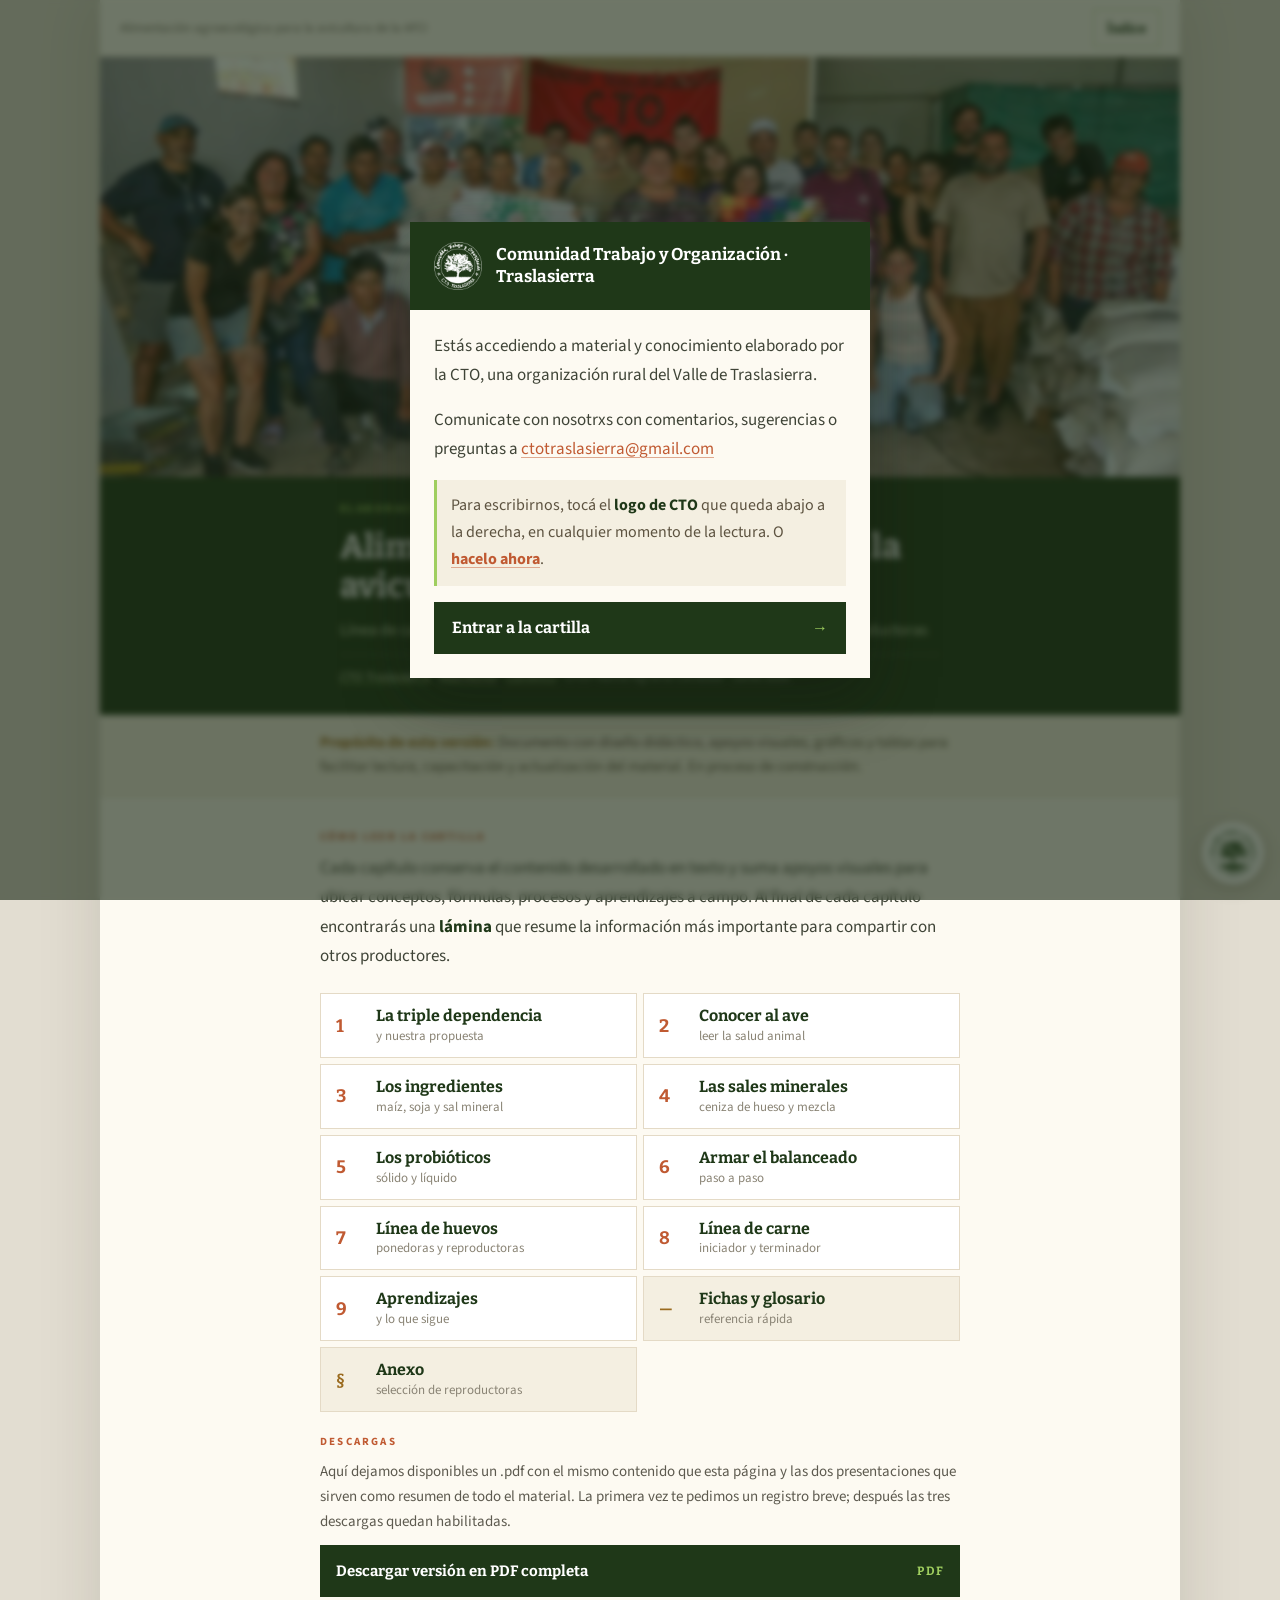
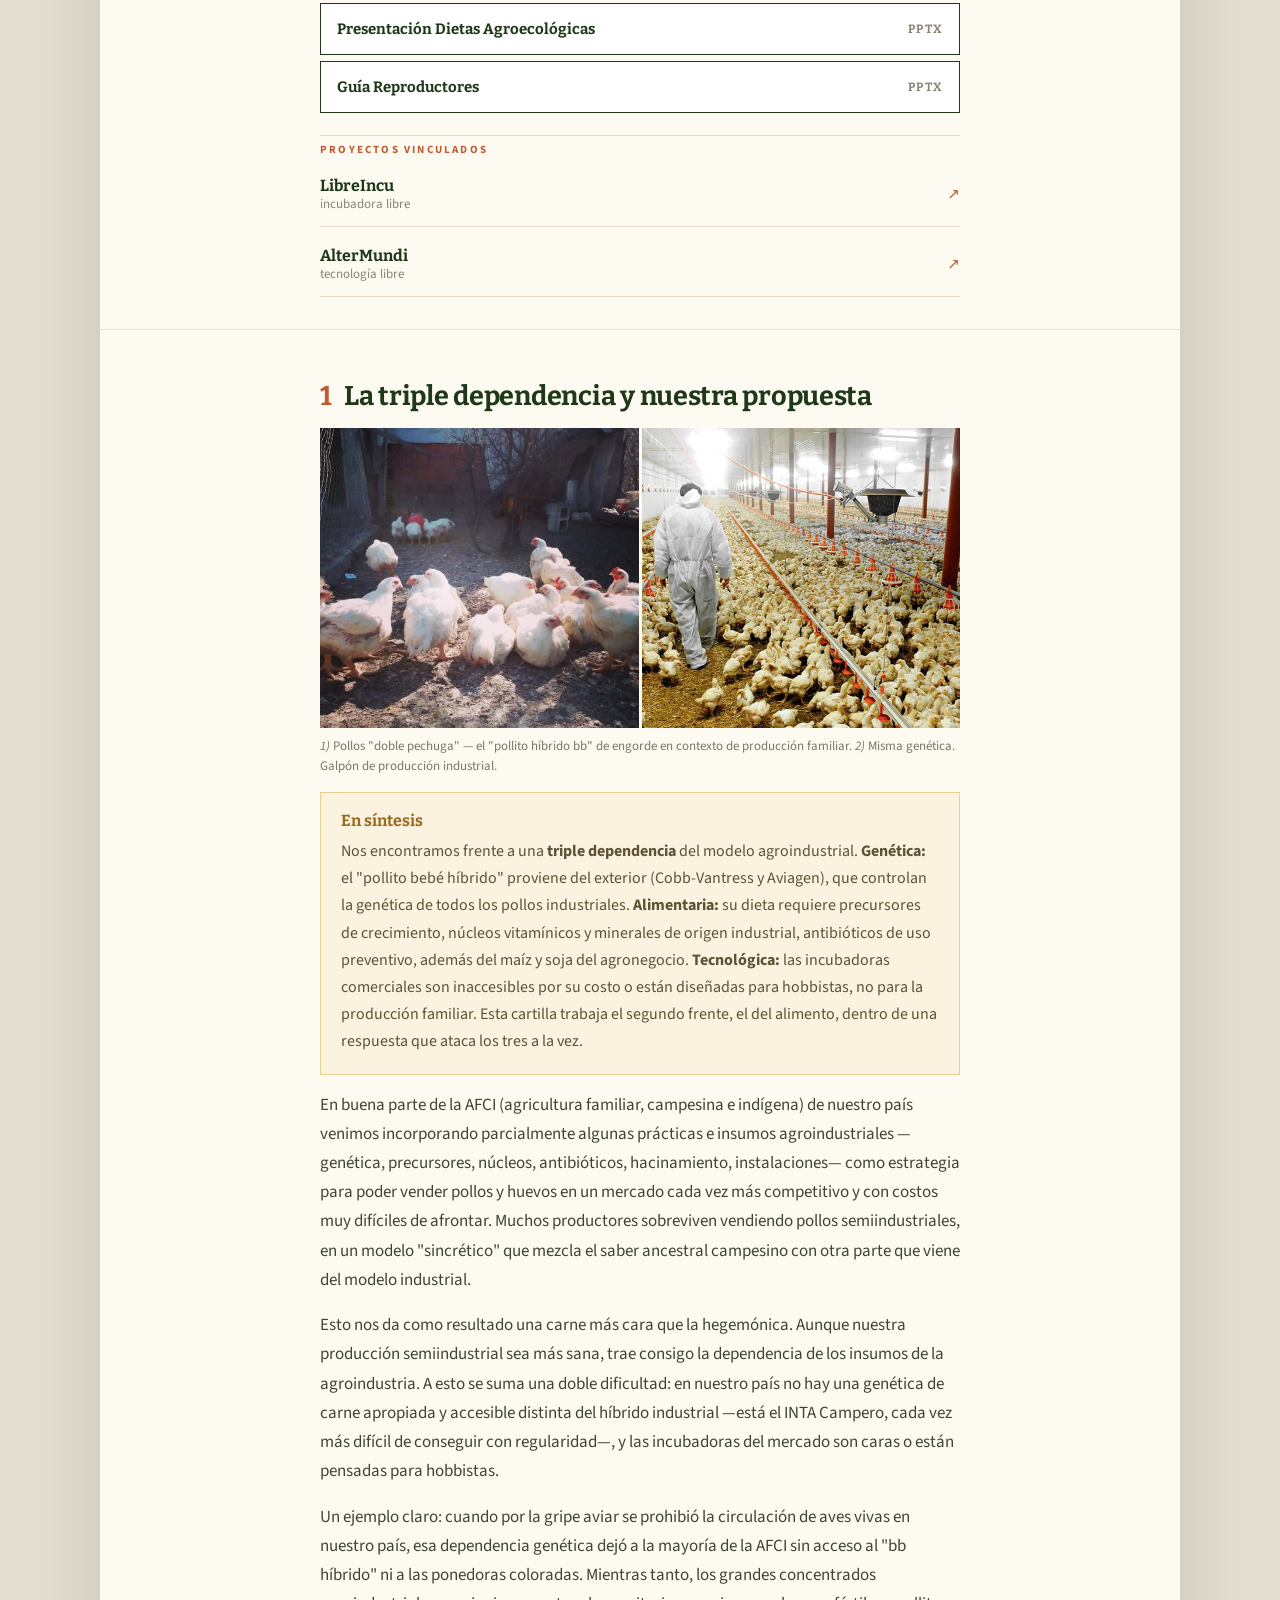
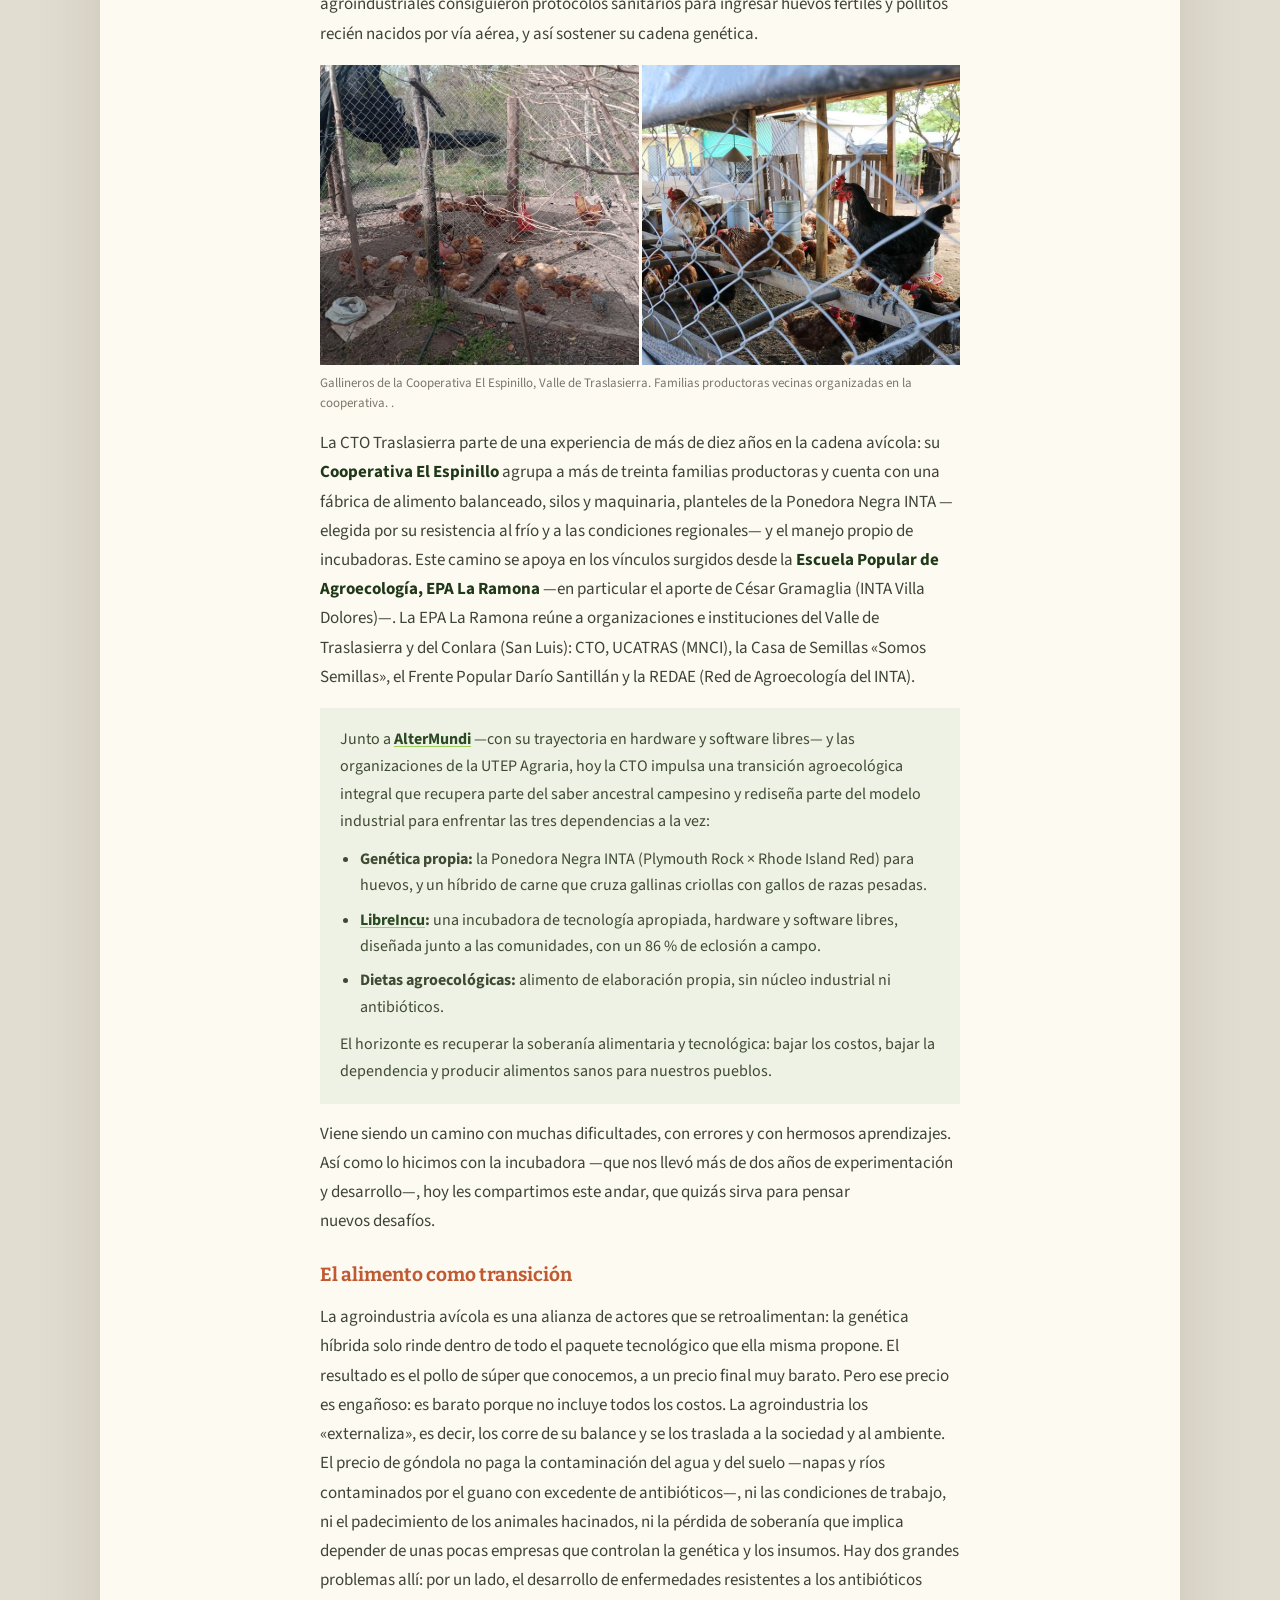
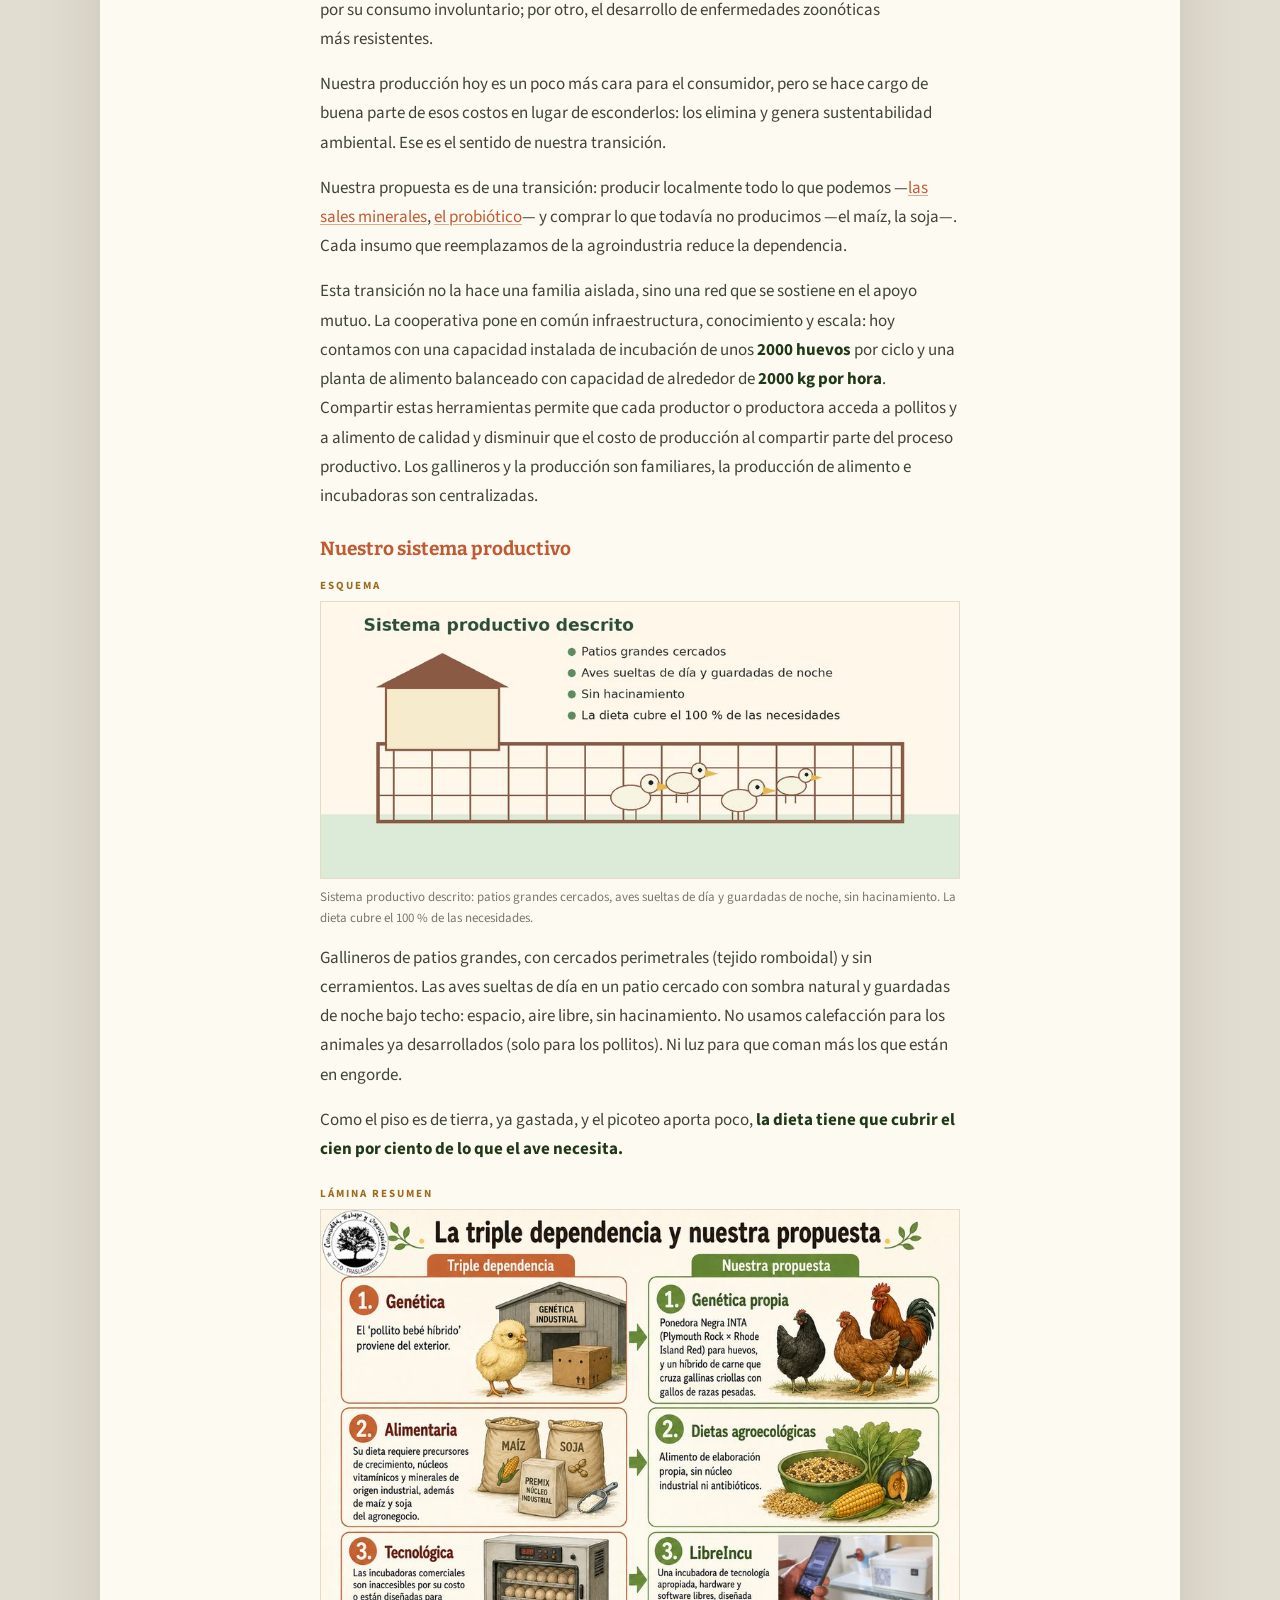
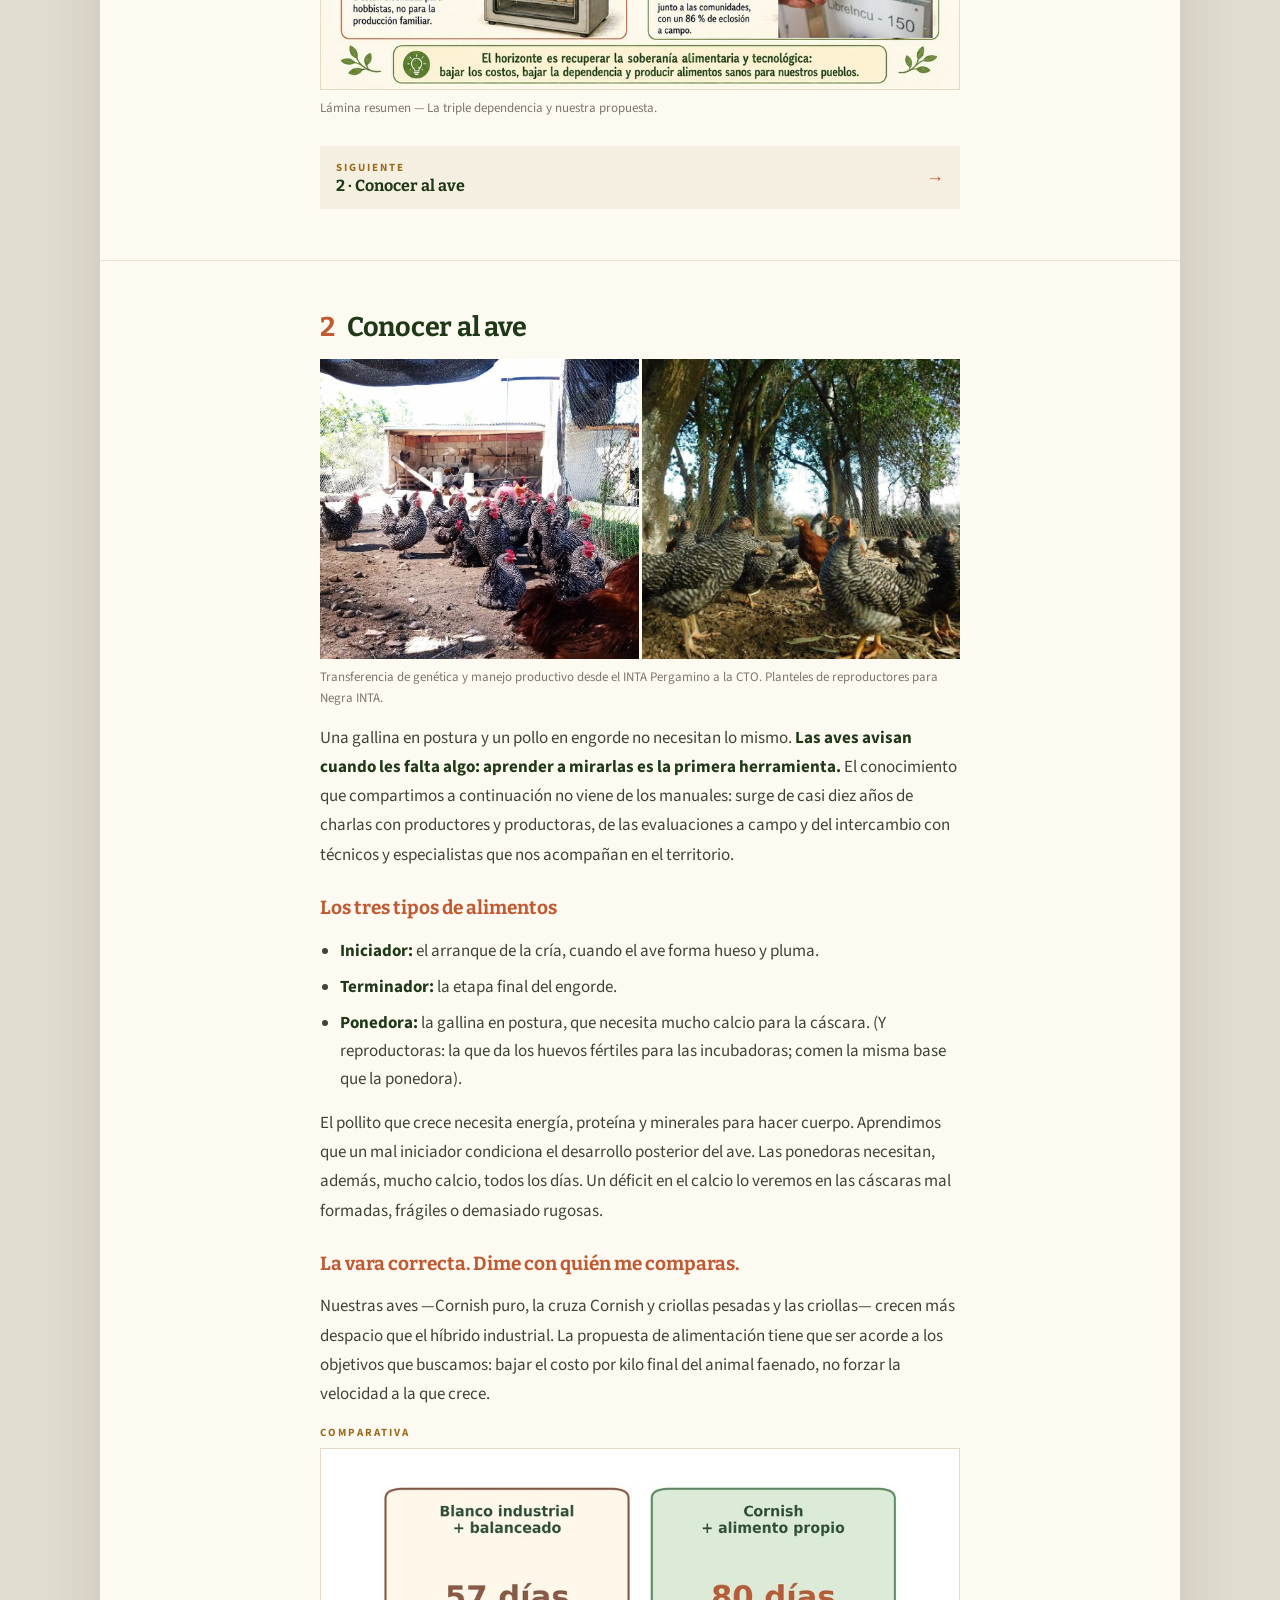
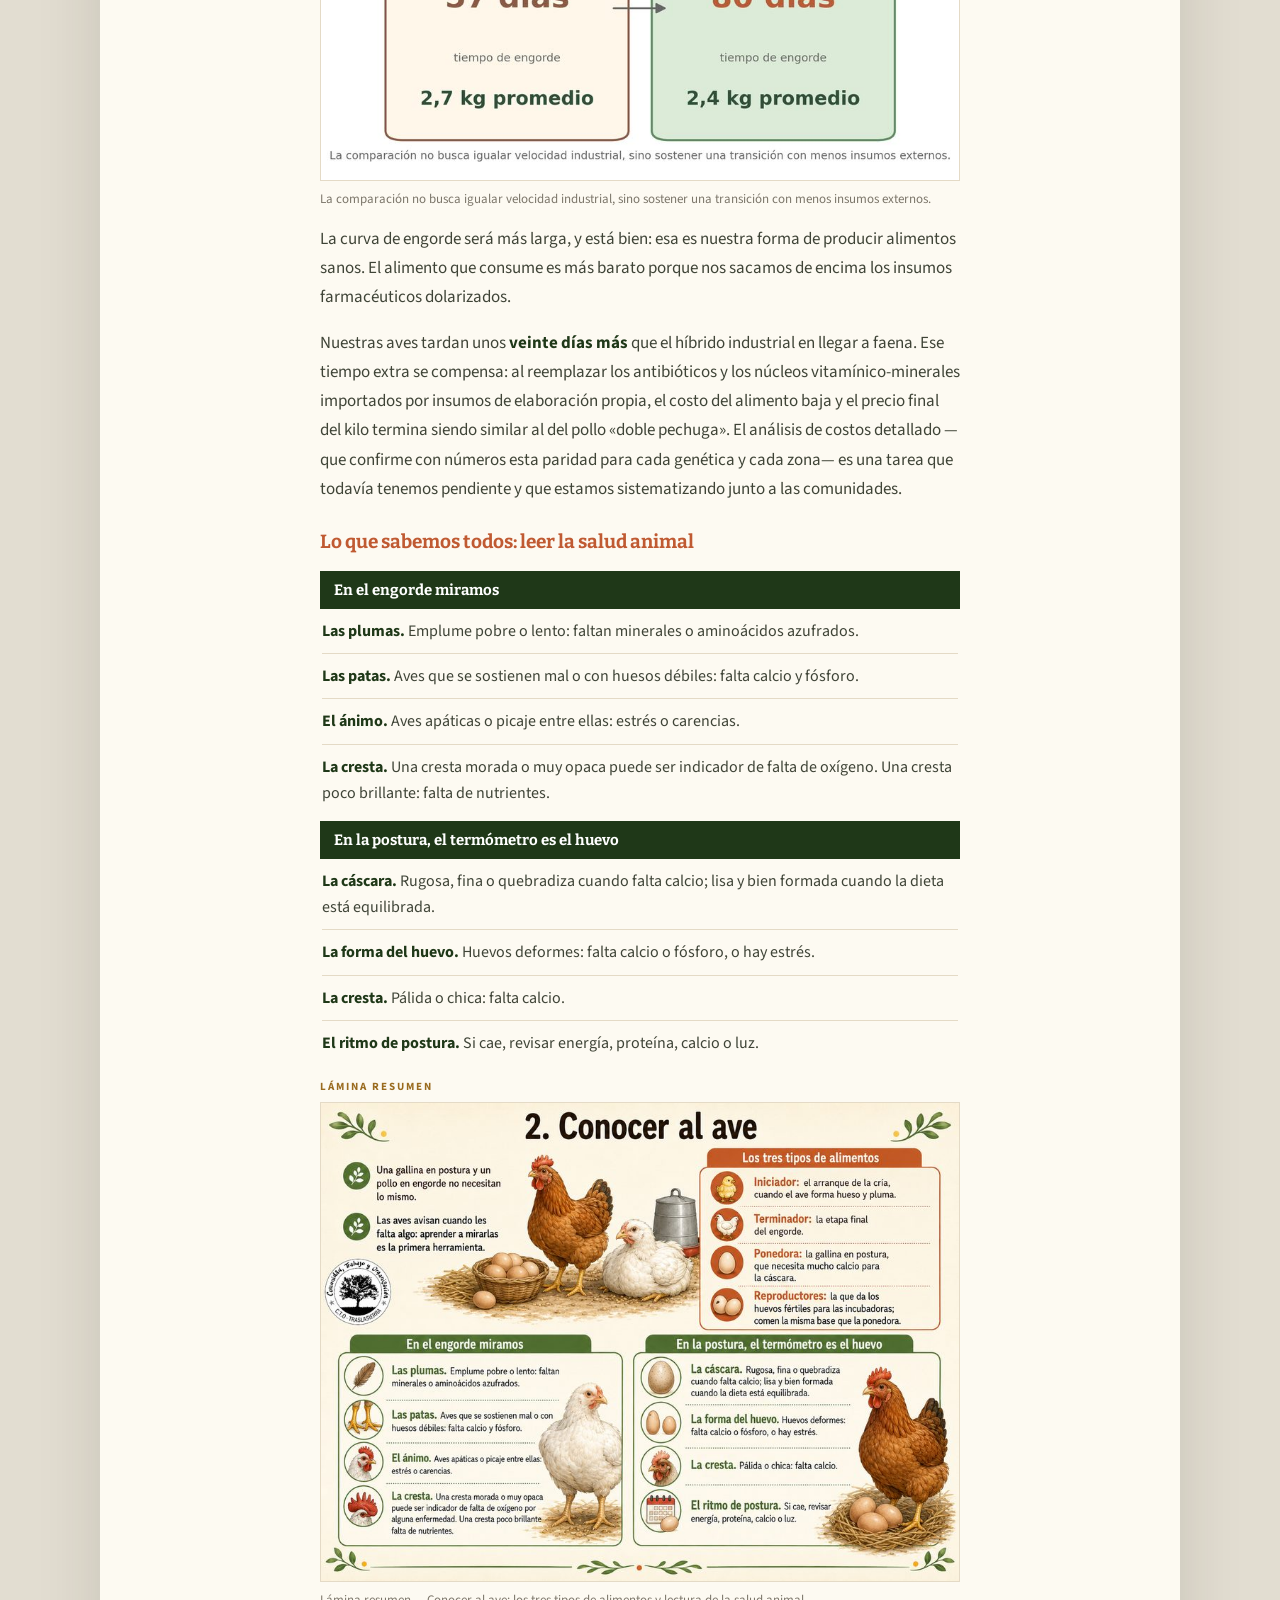
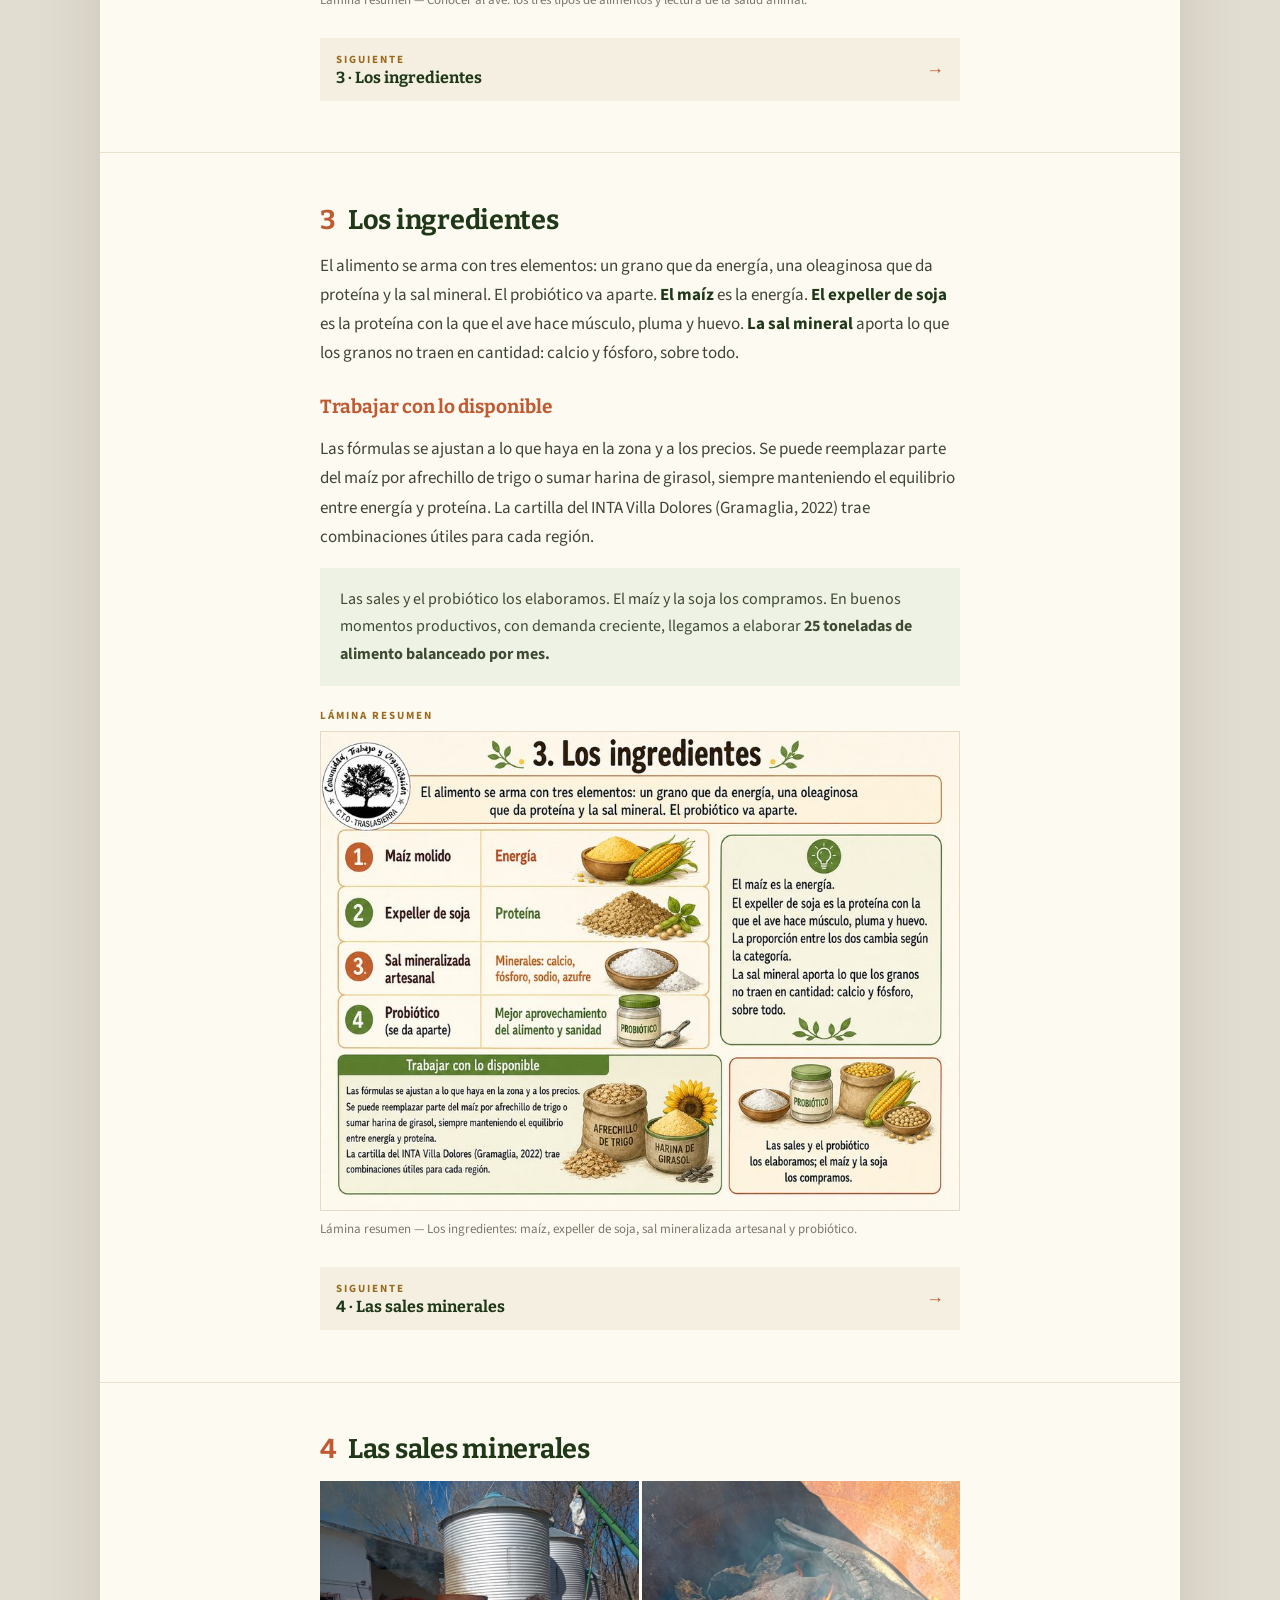
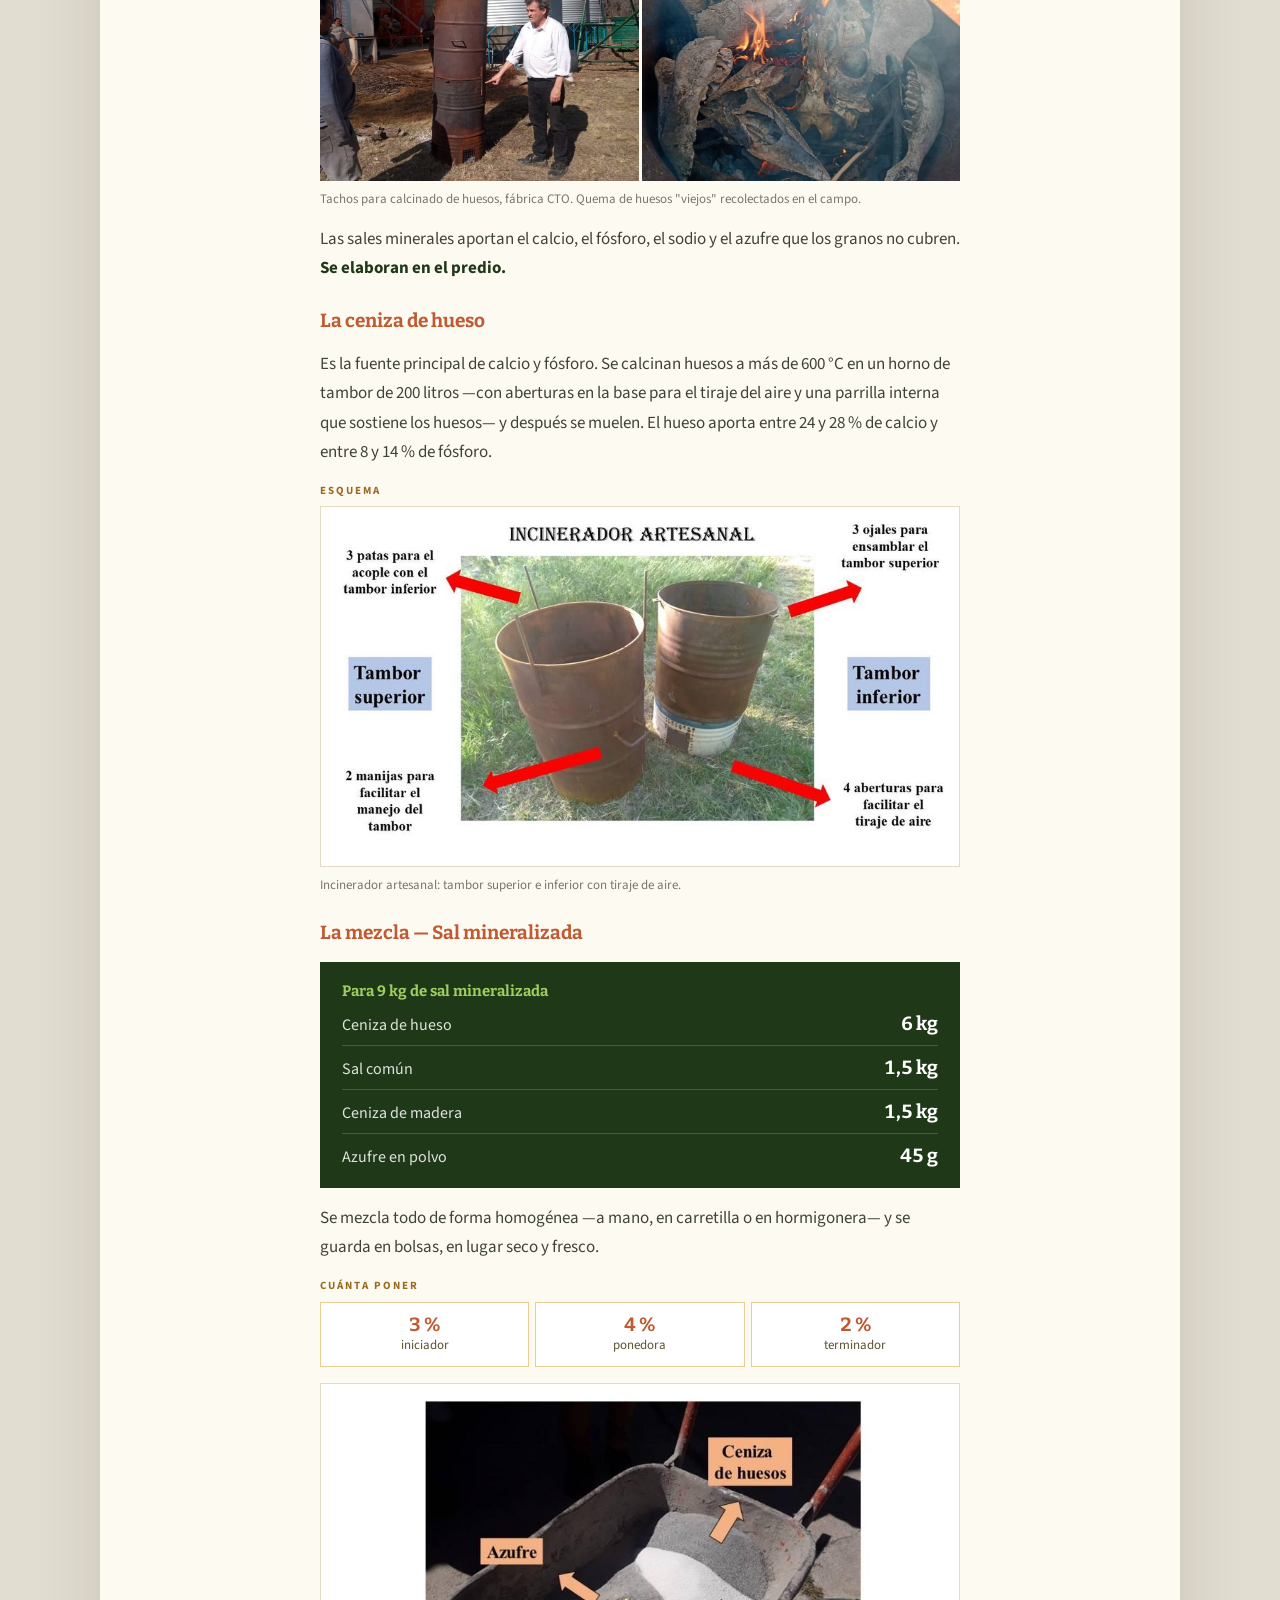
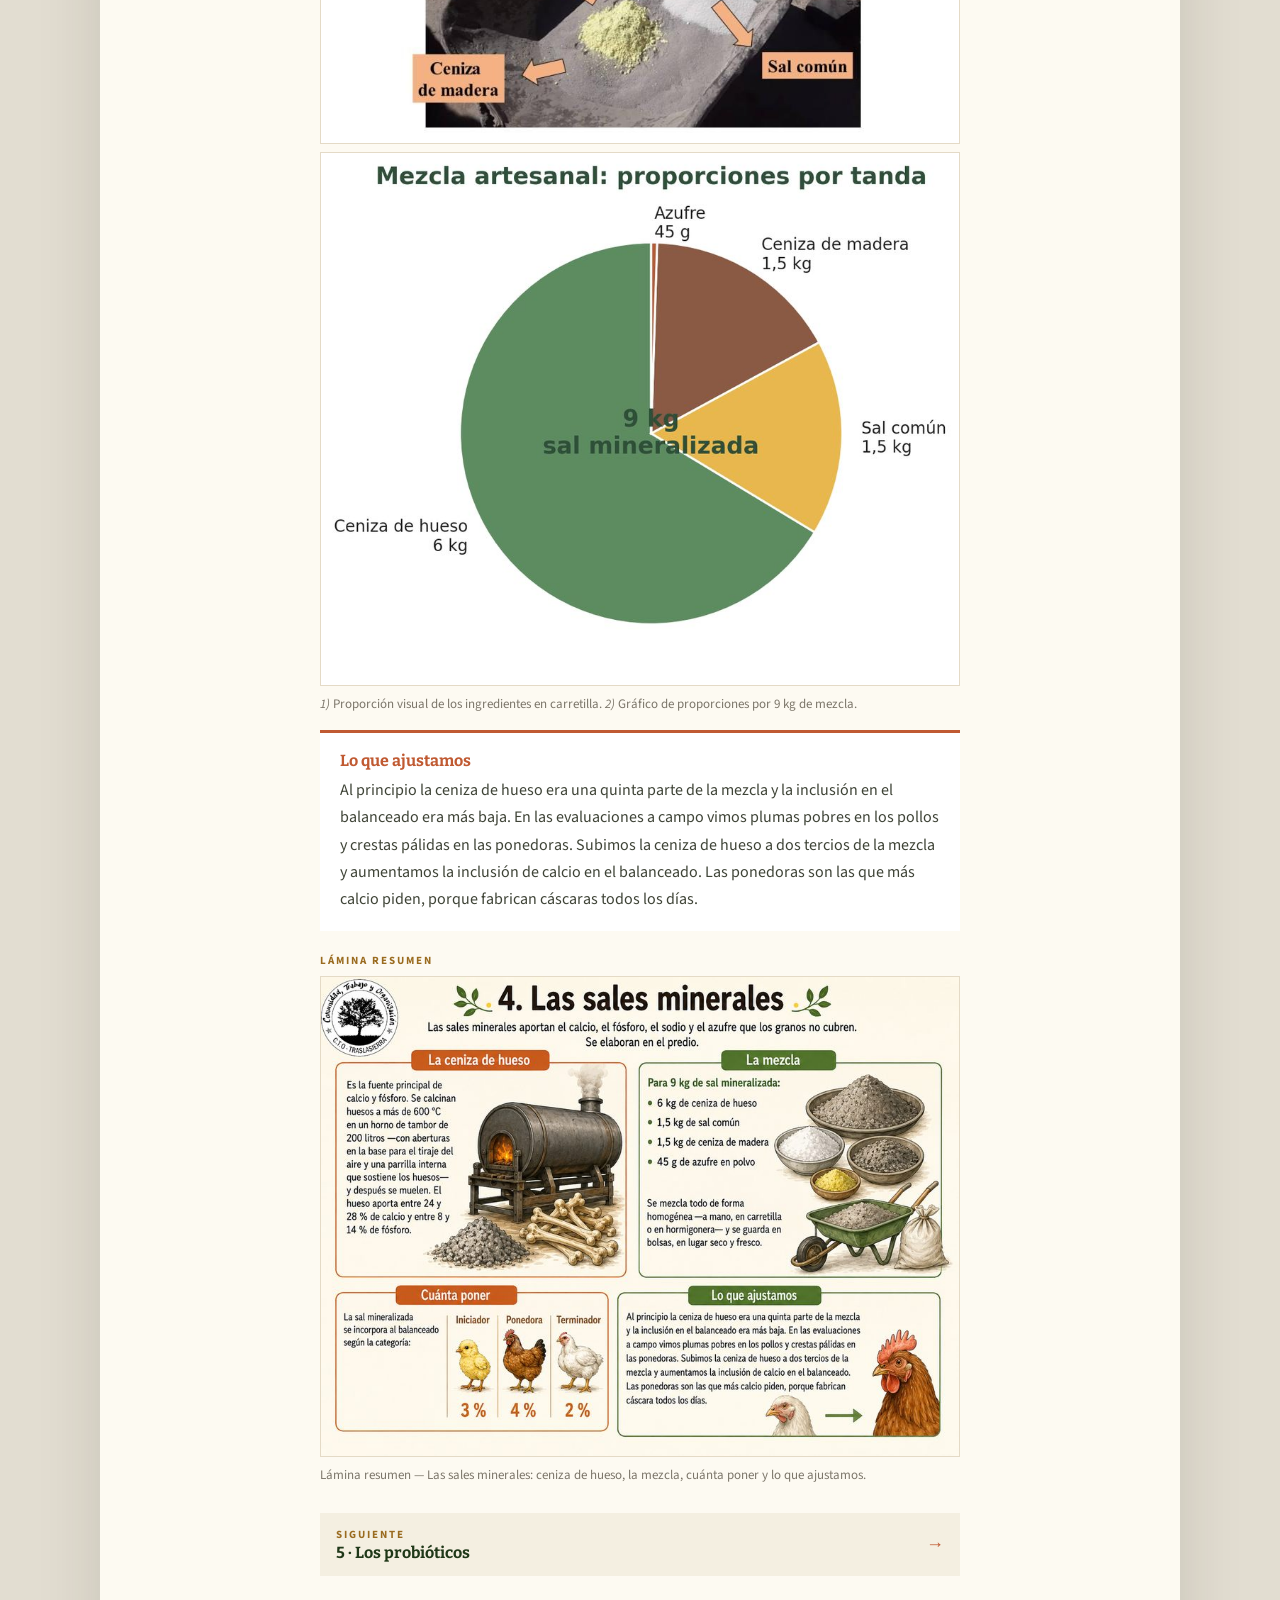
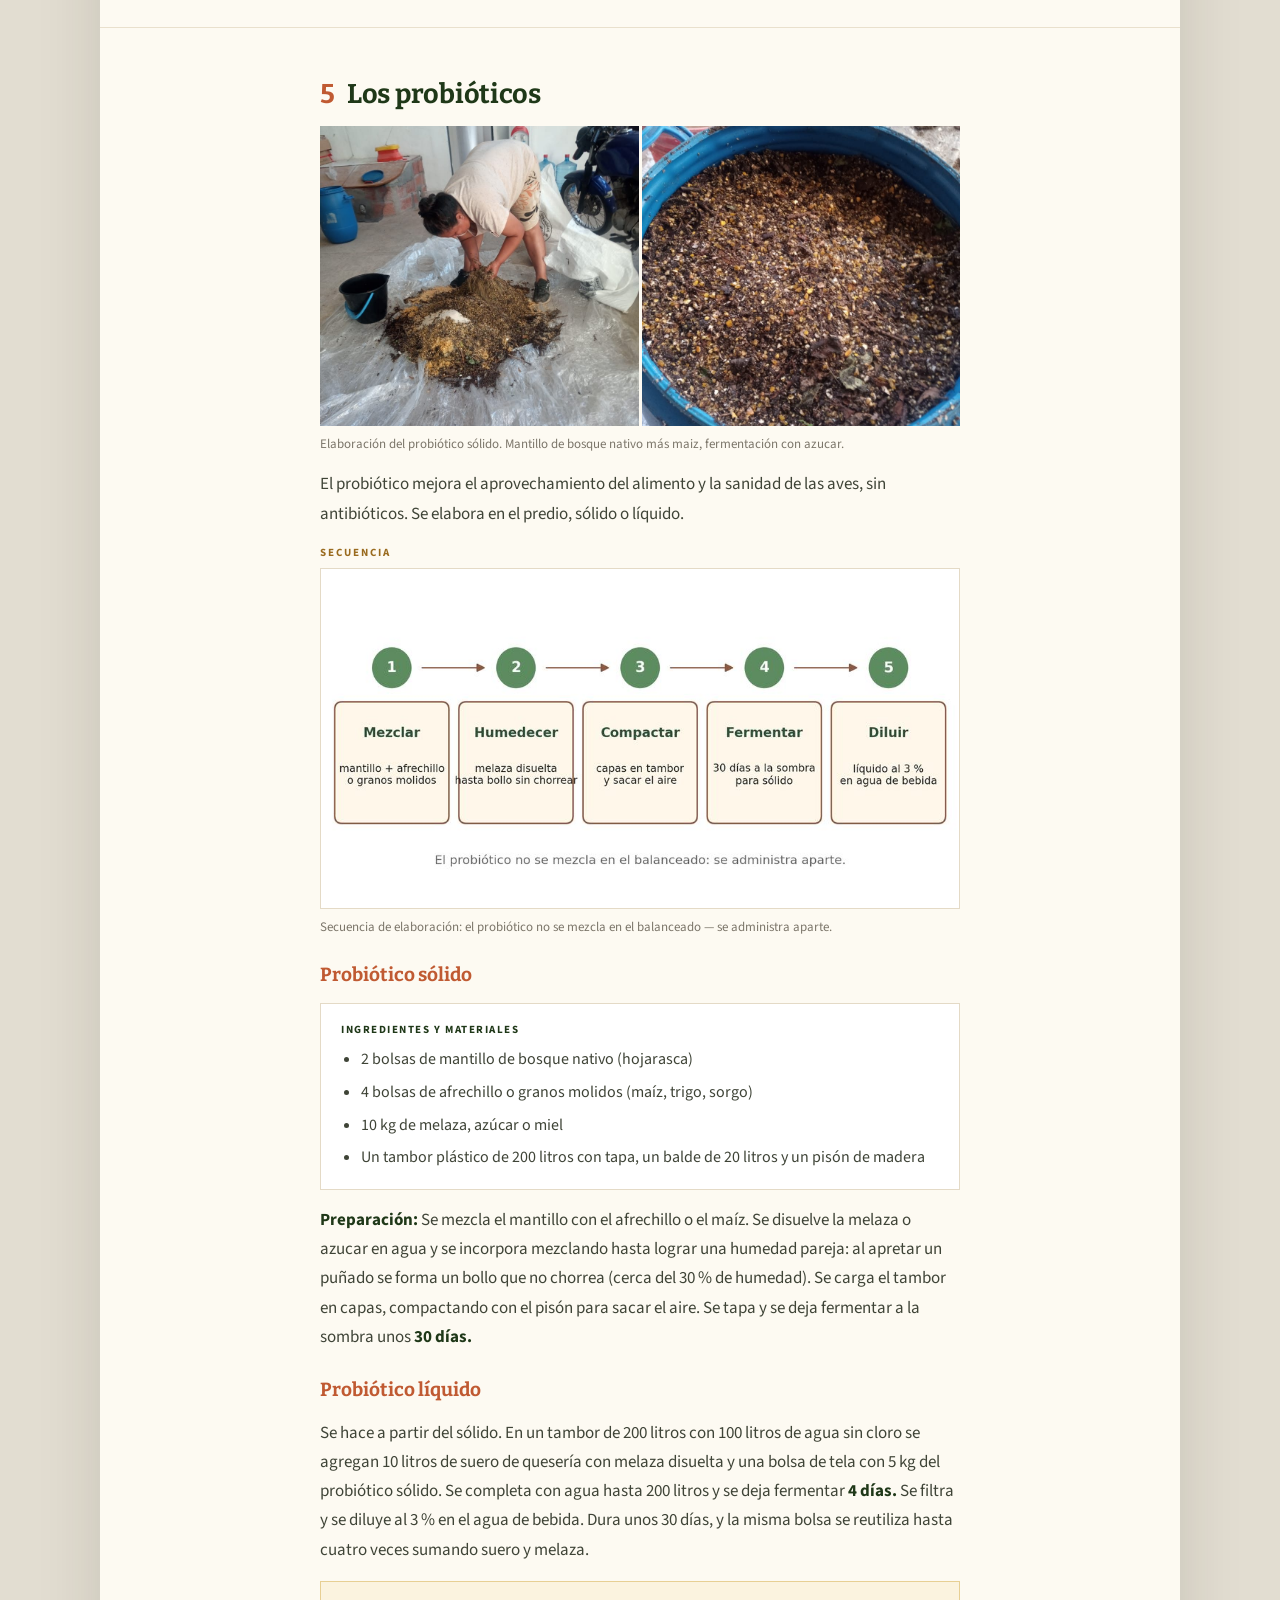
==== commit 1b76aef0: "Aliviana la carga y le da a Google con qué entender la página Las 44 imágenes se descargaban todas a" ====
--- a/index.html
+++ b/index.html
@@ -18,8 +18,46 @@
 <meta name="twitter:title" content="Alimentación agroecológica para la avicultura de la AFCI">
 <meta name="twitter:description" content="Cartilla técnica: elaboración y manejo del alimento. CTO Traslasierra · AlterMundi · UTEP Rama Agraria.">
 <meta name="twitter:image" content="https://materialavicola.altermundi.net/assets/og-cover.jpg">
+<link rel="canonical" href="https://materialavicola.altermundi.net/">
 <link rel="icon" type="image/png" href="assets/favicon.png">
 <link rel="apple-touch-icon" href="assets/favicon.png">
+<script type="application/ld+json">
+{
+  "@context": "https://schema.org",
+  "@graph": [
+    {
+      "@type": "TechArticle",
+      "@id": "https://materialavicola.altermundi.net/#cartilla",
+      "url": "https://materialavicola.altermundi.net/",
+      "headline": "Alimentación agroecológica para la avicultura de la AFCI",
+      "description": "Cartilla técnica para elaborar y manejar alimento agroecológico en la avicultura familiar, campesina e indígena: fórmulas de balanceado, sales minerales, probióticos y criterios de selección de reproductoras.",
+      "inLanguage": "es-AR",
+      "isAccessibleForFree": true,
+      "image": "https://materialavicola.altermundi.net/assets/og-cover.jpg",
+      "datePublished": "2026-06-19",
+      "dateModified": "2026-08-10",
+      "proficiencyLevel": "Beginner",
+      "keywords": "alimento balanceado casero, gallinas ponedoras, pollo campero, avicultura agroecológica, agricultura familiar, sales minerales, probióticos, ceniza de hueso, reproductoras",
+      "author": { "@id": "https://materialavicola.altermundi.net/#cto" },
+      "publisher": { "@id": "https://materialavicola.altermundi.net/#cto" },
+      "about": [
+        { "@type": "Thing", "name": "Avicultura agroecológica" },
+        { "@type": "Thing", "name": "Alimento balanceado de elaboración propia" },
+        { "@type": "Thing", "name": "Agricultura familiar, campesina e indígena" }
+      ]
+    },
+    {
+      "@type": "Organization",
+      "@id": "https://materialavicola.altermundi.net/#cto",
+      "name": "CTO Traslasierra",
+      "alternateName": "Comunidad Trabajo y Organización · Traslasierra",
+      "email": "ctotraslasierra@gmail.com",
+      "areaServed": "Valle de Traslasierra, Córdoba, Argentina",
+      "logo": "https://materialavicola.altermundi.net/assets/favicon.png"
+    }
+  ]
+}
+</script>
 <script src="./support.js"></script>
 </head>
 <body>
@@ -164,8 +202,23 @@
       </label>
 
       <label style="display:flex;flex-direction:column;gap:5px">
+        <span style="font-size:13px;font-weight:700;letter-spacing:.04em;text-transform:uppercase;color:#7c766a">Provincia</span>
+        <input id="r-provincia" name="provincia" type="text" required autocomplete="address-level1" style="font-family:'Source Sans 3',system-ui,sans-serif;font-size:16px;color:#3f4437;background:#fff;border:1px solid #d9cfb8;padding:12px 13px;min-height:48px;width:100%">
+      </label>
+
+      <label style="display:flex;flex-direction:column;gap:5px">
+        <span style="font-size:13px;font-weight:700;letter-spacing:.04em;text-transform:uppercase;color:#7c766a">País</span>
+        <input id="r-pais" name="pais" type="text" required autocomplete="country-name" value="Argentina" style="font-family:'Source Sans 3',system-ui,sans-serif;font-size:16px;color:#3f4437;background:#fff;border:1px solid #d9cfb8;padding:12px 13px;min-height:48px;width:100%">
+      </label>
+
+      <label style="display:flex;flex-direction:column;gap:5px">
         <span style="font-size:13px;font-weight:700;letter-spacing:.04em;text-transform:uppercase;color:#7c766a">Organización o actividad <span style="font-weight:400;text-transform:none;letter-spacing:0;color:#a09a8c">— opcional</span></span>
         <input id="r-organizacion" name="organizacion" type="text" autocomplete="organization" style="font-family:'Source Sans 3',system-ui,sans-serif;font-size:16px;color:#3f4437;background:#fff;border:1px solid #d9cfb8;padding:12px 13px;min-height:48px;width:100%">
+      </label>
+
+      <label style="display:flex;flex-direction:column;gap:5px">
+        <span style="font-size:13px;font-weight:700;letter-spacing:.04em;text-transform:uppercase;color:#7c766a">Consultas o sugerencias <span style="font-weight:400;text-transform:none;letter-spacing:0;color:#a09a8c">— opcional</span></span>
+        <textarea id="r-consulta" name="consulta" rows="3" style="font-family:'Source Sans 3',system-ui,sans-serif;font-size:16px;line-height:1.6;color:#3f4437;background:#fff;border:1px solid #d9cfb8;padding:12px 13px;width:100%;resize:vertical"></textarea>
       </label>
 
       <p id="registro-error" role="alert" style="display:none;font-size:15px;line-height:1.5;color:#c05a32"></p>
@@ -249,8 +302,8 @@
 
       <figure style="display:flex;flex-direction:column;gap:8px">
         <div class="duo">
-          <img src="assets/img3.jpg" alt="Pollos doble pechuga en producción familiar">
-          <img src="assets/img4.jpg" alt="Galpón de producción industrial de pollos">
+          <img loading="lazy" decoding="async" src="assets/img3.jpg" alt="Pollos doble pechuga en producción familiar">
+          <img loading="lazy" decoding="async" src="assets/img4.jpg" alt="Galpón de producción industrial de pollos">
         </div>
         <figcaption style="font-size:13px;line-height:1.55;color:#7c766a"><em>1)</em> Pollos "doble pechuga" — el "pollito híbrido bb" de engorde en contexto de producción familiar. <em>2)</em> Misma genética. Galpón de producción industrial.</figcaption>
       </figure>
@@ -266,8 +319,8 @@
 
       <figure style="display:flex;flex-direction:column;gap:8px">
         <div class="duo">
-          <img src="assets/img5.jpg" alt="Gallinero de la CTO Traslasierra">
-          <img src="assets/img6.jpg" alt="Gallinero campo — aves sueltas">
+          <img loading="lazy" decoding="async" src="assets/img5.jpg" alt="Gallinero de la CTO Traslasierra">
+          <img loading="lazy" decoding="async" src="assets/img6.jpg" alt="Gallinero campo — aves sueltas">
         </div>
         <figcaption style="font-size:13px;line-height:1.55;color:#7c766a">Gallineros de la Cooperativa El Espinillo, Valle de Traslasierra. Familias productoras vecinas organizadas en la cooperativa. .</figcaption>
       </figure>
@@ -295,7 +348,7 @@
       <h3 id="sist-prod" style="font-family:'Bitter',serif;font-size:19px;font-weight:700;line-height:1.3;color:#c05a32;margin-top:10px;scroll-margin-top:64px">Nuestro sistema productivo</h3>
       <figure style="display:flex;flex-direction:column;gap:8px">
         <span style="font-size:11px;letter-spacing:.18em;text-transform:uppercase;color:#9a6b1f;font-weight:800">Esquema</span>
-        <img src="assets/img7.jpg" alt="Diagrama del sistema productivo" style="width:100%;background:#fff;border:1px solid #e4dac6">
+        <img loading="lazy" decoding="async" src="assets/img7.jpg" alt="Diagrama del sistema productivo" style="width:100%;background:#fff;border:1px solid #e4dac6">
         <figcaption style="font-size:13px;line-height:1.55;color:#7c766a">Sistema productivo descrito: patios grandes cercados, aves sueltas de día y guardadas de noche, sin hacinamiento. La dieta cubre el 100&nbsp;% de las necesidades.</figcaption>
       </figure>
       <p style="font-size:17px;line-height:1.72;color:#3f4437;text-wrap:pretty">Gallineros de patios grandes, con cercados perimetrales (tejido romboidal) y sin cerramientos. Las aves sueltas de día en un patio cercado con sombra natural y guardadas de noche bajo techo: espacio, aire libre, sin hacinamiento. No usamos calefacción para los animales ya desarrollados (solo para los pollitos). Ni luz para que coman más los que están en engorde.</p>
@@ -303,7 +356,7 @@
 
       <figure style="display:flex;flex-direction:column;gap:8px;margin-top:6px">
         <span style="font-size:11px;letter-spacing:.18em;text-transform:uppercase;color:#9a6b1f;font-weight:800">Lámina resumen</span>
-        <img src="assets/img8.jpg" alt="Lámina: La triple dependencia y nuestra propuesta" style="width:100%;background:#fff;border:1px solid #e4dac6">
+        <img loading="lazy" decoding="async" src="assets/img8.jpg" alt="Lámina: La triple dependencia y nuestra propuesta" style="width:100%;background:#fff;border:1px solid #e4dac6">
         <figcaption style="font-size:13px;line-height:1.55;color:#7c766a">Lámina resumen — La triple dependencia y nuestra propuesta.</figcaption>
       </figure>
 
@@ -320,8 +373,8 @@
 
       <figure style="display:flex;flex-direction:column;gap:8px">
         <div class="duo">
-          <img src="assets/img9.jpg" alt="Gallinas Plymouth Rock barrado">
-          <img src="assets/img10.jpg" alt="Gallinas Negra INTA al aire libre">
+          <img loading="lazy" decoding="async" src="assets/img9.jpg" alt="Gallinas Plymouth Rock barrado">
+          <img loading="lazy" decoding="async" src="assets/img10.jpg" alt="Gallinas Negra INTA al aire libre">
         </div>
         <figcaption style="font-size:13px;line-height:1.55;color:#7c766a">Transferencia de genética y manejo productivo desde el INTA Pergamino a la CTO. Planteles de reproductores para Negra INTA.</figcaption>
       </figure>
@@ -341,7 +394,7 @@
 
       <figure style="display:flex;flex-direction:column;gap:8px">
         <span style="font-size:11px;letter-spacing:.18em;text-transform:uppercase;color:#9a6b1f;font-weight:800">Comparativa</span>
-        <img src="assets/img11.jpg" alt="Comparación 57 días vs 80 días" style="width:100%;background:#fff;border:1px solid #e4dac6">
+        <img loading="lazy" decoding="async" src="assets/img11.jpg" alt="Comparación 57 días vs 80 días" style="width:100%;background:#fff;border:1px solid #e4dac6">
         <figcaption style="font-size:13px;line-height:1.55;color:#7c766a">La comparación no busca igualar velocidad industrial, sino sostener una transición con menos insumos externos.</figcaption>
       </figure>
 
@@ -373,7 +426,7 @@
 
       <figure style="display:flex;flex-direction:column;gap:8px;margin-top:6px">
         <span style="font-size:11px;letter-spacing:.18em;text-transform:uppercase;color:#9a6b1f;font-weight:800">Lámina resumen</span>
-        <img src="assets/img12.jpg" alt="Lámina: Conocer al ave" style="width:100%;background:#fff;border:1px solid #e4dac6">
+        <img loading="lazy" decoding="async" src="assets/img12.jpg" alt="Lámina: Conocer al ave" style="width:100%;background:#fff;border:1px solid #e4dac6">
         <figcaption style="font-size:13px;line-height:1.55;color:#7c766a">Lámina resumen — Conocer al ave: los tres tipos de alimentos y lectura de la salud animal.</figcaption>
       </figure>
 
@@ -398,7 +451,7 @@
 
       <figure style="display:flex;flex-direction:column;gap:8px;margin-top:6px">
         <span style="font-size:11px;letter-spacing:.18em;text-transform:uppercase;color:#9a6b1f;font-weight:800">Lámina resumen</span>
-        <img src="assets/img13.jpg" alt="Lámina: Los ingredientes" style="width:100%;background:#fff;border:1px solid #e4dac6">
+        <img loading="lazy" decoding="async" src="assets/img13.jpg" alt="Lámina: Los ingredientes" style="width:100%;background:#fff;border:1px solid #e4dac6">
         <figcaption style="font-size:13px;line-height:1.55;color:#7c766a">Lámina resumen — Los ingredientes: maíz, expeller de soja, sal mineralizada artesanal y probiótico.</figcaption>
       </figure>
 
@@ -415,8 +468,8 @@
 
       <figure style="display:flex;flex-direction:column;gap:8px">
         <div class="duo">
-          <img src="assets/img14.jpg" alt="Tachos para calcinado de huesos">
-          <img src="assets/img15.jpg" alt="Quema de huesos en horno artesanal">
+          <img loading="lazy" decoding="async" src="assets/img14.jpg" alt="Tachos para calcinado de huesos">
+          <img loading="lazy" decoding="async" src="assets/img15.jpg" alt="Quema de huesos en horno artesanal">
         </div>
         <figcaption style="font-size:13px;line-height:1.55;color:#7c766a">Tachos para calcinado de huesos, fábrica CTO. Quema de huesos "viejos" recolectados en el campo.</figcaption>
       </figure>
@@ -428,7 +481,7 @@
 
       <figure style="display:flex;flex-direction:column;gap:8px">
         <span style="font-size:11px;letter-spacing:.18em;text-transform:uppercase;color:#9a6b1f;font-weight:800">Esquema</span>
-        <img src="assets/img16.jpg" alt="Esquema del incinerador artesanal" style="width:100%;background:#fff;border:1px solid #e4dac6">
+        <img loading="lazy" decoding="async" src="assets/img16.jpg" alt="Esquema del incinerador artesanal" style="width:100%;background:#fff;border:1px solid #e4dac6">
         <figcaption style="font-size:13px;line-height:1.55;color:#7c766a">Incinerador artesanal: tambor superior e inferior con tiraje de aire.</figcaption>
       </figure>
 
@@ -456,8 +509,8 @@
       </div>
 
       <figure style="display:flex;flex-direction:column;gap:8px">
-        <img src="assets/img17.jpg" alt="Proporción visual de ingredientes en carretilla" style="width:100%;background:#fff;border:1px solid #e4dac6">
-        <img src="assets/img18.jpg" alt="Gráfico de proporciones de sal mineralizada" style="width:100%;background:#fff;border:1px solid #e4dac6">
+        <img loading="lazy" decoding="async" src="assets/img17.jpg" alt="Proporción visual de ingredientes en carretilla" style="width:100%;background:#fff;border:1px solid #e4dac6">
+        <img loading="lazy" decoding="async" src="assets/img18.jpg" alt="Gráfico de proporciones de sal mineralizada" style="width:100%;background:#fff;border:1px solid #e4dac6">
         <figcaption style="font-size:13px;line-height:1.55;color:#7c766a"><em>1)</em> Proporción visual de los ingredientes en carretilla. <em>2)</em> Gráfico de proporciones por 9 kg de mezcla.</figcaption>
       </figure>
 
@@ -468,7 +521,7 @@
 
       <figure style="display:flex;flex-direction:column;gap:8px;margin-top:6px">
         <span style="font-size:11px;letter-spacing:.18em;text-transform:uppercase;color:#9a6b1f;font-weight:800">Lámina resumen</span>
-        <img src="assets/img19.jpg" alt="Lámina: Las sales minerales" style="width:100%;background:#fff;border:1px solid #e4dac6">
+        <img loading="lazy" decoding="async" src="assets/img19.jpg" alt="Lámina: Las sales minerales" style="width:100%;background:#fff;border:1px solid #e4dac6">
         <figcaption style="font-size:13px;line-height:1.55;color:#7c766a">Lámina resumen — Las sales minerales: ceniza de hueso, la mezcla, cuánta poner y lo que ajustamos.</figcaption>
       </figure>
 
@@ -485,8 +538,8 @@
 
       <figure style="display:flex;flex-direction:column;gap:8px">
         <div class="duo">
-          <img src="assets/img20.jpg" alt="Productora mezclando el probiótico sólido">
-          <img src="assets/img21.jpg" alt="Probiótico fermentando en tambor">
+          <img loading="lazy" decoding="async" src="assets/img20.jpg" alt="Productora mezclando el probiótico sólido">
+          <img loading="lazy" decoding="async" src="assets/img21.jpg" alt="Probiótico fermentando en tambor">
         </div>
         <figcaption style="font-size:13px;line-height:1.55;color:#7c766a">Elaboración del probiótico sólido. Mantillo de bosque nativo más maiz, fermentación con azucar.</figcaption>
       </figure>
@@ -495,7 +548,7 @@
 
       <figure style="display:flex;flex-direction:column;gap:8px">
         <span style="font-size:11px;letter-spacing:.18em;text-transform:uppercase;color:#9a6b1f;font-weight:800">Secuencia</span>
-        <img src="assets/img22.jpg" alt="Secuencia de 5 pasos del probiótico" style="width:100%;background:#fff;border:1px solid #e4dac6">
+        <img loading="lazy" decoding="async" src="assets/img22.jpg" alt="Secuencia de 5 pasos del probiótico" style="width:100%;background:#fff;border:1px solid #e4dac6">
         <figcaption style="font-size:13px;line-height:1.55;color:#7c766a">Secuencia de elaboración: el probiótico no se mezcla en el balanceado — se administra aparte.</figcaption>
       </figure>
 
@@ -522,7 +575,7 @@
 
       <figure style="display:flex;flex-direction:column;gap:8px;margin-top:6px">
         <span style="font-size:11px;letter-spacing:.18em;text-transform:uppercase;color:#9a6b1f;font-weight:800">Lámina resumen</span>
-        <img src="assets/img23.jpg" alt="Lámina: Los probióticos" style="width:100%;background:#fff;border:1px solid #e4dac6">
+        <img loading="lazy" decoding="async" src="assets/img23.jpg" alt="Lámina: Los probióticos" style="width:100%;background:#fff;border:1px solid #e4dac6">
         <figcaption style="font-size:13px;line-height:1.55;color:#7c766a">Lámina resumen — Los probióticos: sólido, líquido y cómo darlo.</figcaption>
       </figure>
 
@@ -540,13 +593,13 @@
 
       <figure style="display:flex;flex-direction:column;gap:8px">
         <span style="font-size:11px;letter-spacing:.18em;text-transform:uppercase;color:#9a6b1f;font-weight:800">Paso a paso</span>
-        <img src="assets/img24.jpg" alt="Lámina: Armar el balanceado" style="width:100%;background:#fff;border:1px solid #e4dac6">
+        <img loading="lazy" decoding="async" src="assets/img24.jpg" alt="Lámina: Armar el balanceado" style="width:100%;background:#fff;border:1px solid #e4dac6">
         <figcaption style="font-size:13px;line-height:1.55;color:#7c766a">Lámina — Armar el balanceado: pasos 1 al 5 con herramientas disponibles.</figcaption>
       </figure>
 
       <figure style="display:flex;flex-direction:column;gap:8px">
         <span style="font-size:11px;letter-spacing:.18em;text-transform:uppercase;color:#9a6b1f;font-weight:800">Gráfico de fórmulas</span>
-        <img src="assets/img25.jpg" alt="Gráfico de barras: fórmulas base por categoría" style="width:100%;background:#fff;border:1px solid #e4dac6">
+        <img loading="lazy" decoding="async" src="assets/img25.jpg" alt="Gráfico de barras: fórmulas base por categoría" style="width:100%;background:#fff;border:1px solid #e4dac6">
         <figcaption style="font-size:13px;line-height:1.55;color:#7c766a">Fórmulas base por categoría (kg por cada 100 kg de balanceado): Maíz · Expeller soja · Sal mineralizada.</figcaption>
       </figure>
 
@@ -576,7 +629,7 @@
 
       <figure style="display:flex;flex-direction:column;gap:8px">
         <span style="font-size:11px;letter-spacing:.18em;text-transform:uppercase;color:#9a6b1f;font-weight:800">Lámina resumen</span>
-        <img src="assets/img26.jpg" alt="Lámina: Línea de huevos" style="width:100%;background:#fff;border:1px solid #e4dac6">
+        <img loading="lazy" decoding="async" src="assets/img26.jpg" alt="Lámina: Línea de huevos" style="width:100%;background:#fff;border:1px solid #e4dac6">
         <figcaption style="font-size:13px;line-height:1.55;color:#7c766a">Lámina resumen — Línea de huevos: la fórmula, lo que ajustamos, resultados y el huevo como termómetro.</figcaption>
       </figure>
 
@@ -604,7 +657,7 @@
 
       <figure style="display:flex;flex-direction:column;gap:8px">
         <span style="font-size:11px;letter-spacing:.18em;text-transform:uppercase;color:#9a6b1f;font-weight:800">Lámina resumen</span>
-        <img src="assets/img27.jpg" alt="Lámina: Línea de carne" style="width:100%;background:#fff;border:1px solid #e4dac6">
+        <img loading="lazy" decoding="async" src="assets/img27.jpg" alt="Lámina: Línea de carne" style="width:100%;background:#fff;border:1px solid #e4dac6">
         <figcaption style="font-size:13px;line-height:1.55;color:#7c766a">Lámina resumen — Línea de carne: iniciador, terminador, lo que ajustamos y evaluación en curso.</figcaption>
       </figure>
 
@@ -642,8 +695,8 @@
 
       <figure style="display:flex;flex-direction:column;gap:8px">
         <div class="duo">
-          <img src="assets/cornish1.jpg" alt="Aves de la cruza Cornish a campo, en patio abierto">
-          <img src="assets/cornish2.jpg" alt="Lote de engorde Cornish alimentándose en el comedero">
+          <img loading="lazy" decoding="async" src="assets/cornish1.jpg" alt="Aves de la cruza Cornish a campo, en patio abierto">
+          <img loading="lazy" decoding="async" src="assets/cornish2.jpg" alt="Lote de engorde Cornish alimentándose en el comedero">
         </div>
         <figcaption style="font-size:13px;line-height:1.55;color:#7c766a">Lotes de engorde de la cruza Cornish × criollas pesadas en patio abierto, durante la evaluación a campo.</figcaption>
       </figure>
@@ -661,13 +714,13 @@
 
       <figure style="display:flex;flex-direction:column;gap:8px">
         <span style="font-size:11px;letter-spacing:.18em;text-transform:uppercase;color:#9a6b1f;font-weight:800">Lámina resumen</span>
-        <img src="assets/img28.jpg" alt="Lámina: Aprendizajes y lo que sigue" style="width:100%;background:#fff;border:1px solid #e4dac6">
+        <img loading="lazy" decoding="async" src="assets/img28.jpg" alt="Lámina: Aprendizajes y lo que sigue" style="width:100%;background:#fff;border:1px solid #e4dac6">
         <figcaption style="font-size:13px;line-height:1.55;color:#7c766a">Lámina resumen — Aprendizajes y lo que sigue.</figcaption>
       </figure>
 
       <figure style="display:flex;flex-direction:column;gap:8px">
         <span style="font-size:11px;letter-spacing:.18em;text-transform:uppercase;color:#9a6b1f;font-weight:800">Lectura rápida</span>
-        <img src="assets/img29.jpg" alt="Cuadro: lectura rápida del animal" style="width:100%;background:#fff;border:1px solid #e4dac6">
+        <img loading="lazy" decoding="async" src="assets/img29.jpg" alt="Cuadro: lectura rápida del animal" style="width:100%;background:#fff;border:1px solid #e4dac6">
         <figcaption style="font-size:13px;line-height:1.55;color:#7c766a">Lectura rápida del animal — engorde y postura comparados.</figcaption>
       </figure>
 
@@ -788,8 +841,8 @@
 
       <figure style="display:flex;flex-direction:column;gap:8px">
         <div class="duo">
-          <img src="assets/img30.jpg" alt="Incubadora LibreIncu con pollitos negros">
-          <img src="assets/img31.jpg" alt="Incubadora LibreIncu con huevos marcados" style="object-position:center 26%">
+          <img loading="lazy" decoding="async" src="assets/img30.jpg" alt="Incubadora LibreIncu con pollitos negros">
+          <img loading="lazy" decoding="async" src="assets/img31.jpg" alt="Incubadora LibreIncu con huevos marcados" style="object-position:center 26%">
         </div>
         <figcaption style="font-size:13px;line-height:1.55;color:#7c766a"><em>1)</em> Incubadoras de CTO en Traslasierra, Córdoba. <em>2)</em> Reproducción de genética seleccionada en comunidades (ciclo criollas + Cornish). Objetivo engorde.</figcaption>
       </figure>
@@ -801,11 +854,11 @@
 
       <h3 id="conformacion" style="font-family:'Bitter',serif;font-size:19px;font-weight:700;line-height:1.3;color:#c05a32;margin-top:8px;scroll-margin-top:64px">Conformación corporal</h3>
       <figure style="display:flex;flex-direction:column;gap:8px">
-        <img src="assets/img32.jpg" alt="Cuerpo triangular vs rectangular" style="width:100%;background:#fff;border:1px solid #e4dac6">
+        <img loading="lazy" decoding="async" src="assets/img32.jpg" alt="Cuerpo triangular vs rectangular" style="width:100%;background:#fff;border:1px solid #e4dac6">
         <figcaption style="font-size:13px;line-height:1.55;color:#7c766a">Cuerpo triangular (deseable) vs. rectangular (menos deseable) en gallinas reproductoras ponedoras.</figcaption>
       </figure>
       <figure style="display:flex;flex-direction:column;gap:8px">
-        <img src="assets/img33.jpg" alt="Ruta de selección de reproductoras LibreIncu" style="width:100%;background:#fff;border:1px solid #e4dac6">
+        <img loading="lazy" decoding="async" src="assets/img33.jpg" alt="Ruta de selección de reproductoras LibreIncu" style="width:100%;background:#fff;border:1px solid #e4dac6">
         <figcaption style="font-size:13px;line-height:1.55;color:#7c766a">Figura A1. Ruta práctica para seleccionar reproductoras y sostener fertilidad del lote.</figcaption>
       </figure>
 
@@ -814,7 +867,7 @@
       </div>
 
       <figure style="display:flex;flex-direction:column;gap:8px">
-        <img src="assets/img34.jpg" alt="Cloaca activa de puesta" style="width:100%;background:#fff;border:1px solid #e4dac6">
+        <img loading="lazy" decoding="async" src="assets/img34.jpg" alt="Cloaca activa de puesta" style="width:100%;background:#fff;border:1px solid #e4dac6">
         <figcaption style="font-size:13px;line-height:1.55;color:#7c766a">Cloaca activa de puesta — señales útiles en gallinas reproductoras.</figcaption>
       </figure>
 
@@ -828,7 +881,7 @@
 
       <h3 id="historial" style="font-family:'Bitter',serif;font-size:19px;font-weight:700;line-height:1.3;color:#c05a32;margin-top:8px;scroll-margin-top:64px">Historial y rendimiento productivo</h3>
       <figure style="display:flex;flex-direction:column;gap:8px">
-        <img src="assets/img35.jpg" alt="Abdomen ideal para reproductoras" style="width:100%;background:#fff;border:1px solid #e4dac6">
+        <img loading="lazy" decoding="async" src="assets/img35.jpg" alt="Abdomen ideal para reproductoras" style="width:100%;background:#fff;border:1px solid #e4dac6">
         <figcaption style="font-size:13px;line-height:1.55;color:#7c766a">Abdomen ideal: blando, profundo y flexible (deseable) vs. duro o estrecho (menos deseable).</figcaption>
       </figure>
       <div style="background:#fff;border:1px solid #e4dac6;display:flex;flex-direction:column">
@@ -841,7 +894,7 @@
 
       <h3 id="salud-ad" style="font-family:'Bitter',serif;font-size:19px;font-weight:700;line-height:1.3;color:#c05a32;margin-top:8px;scroll-margin-top:64px">Salud y adaptación</h3>
       <figure style="display:flex;flex-direction:column;gap:8px">
-        <img src="assets/img36.jpg" alt="Salud y adaptación" style="width:100%;background:#fff;border:1px solid #e4dac6">
+        <img loading="lazy" decoding="async" src="assets/img36.jpg" alt="Salud y adaptación" style="width:100%;background:#fff;border:1px solid #e4dac6">
         <figcaption style="font-size:13px;line-height:1.55;color:#7c766a">Salud y adaptación: señales para elegir buenas reproductoras.</figcaption>
       </figure>
       <div style="background:#fff;border:1px solid #e4dac6;display:flex;flex-direction:column">
@@ -854,7 +907,7 @@
 
       <h3 id="machos" style="font-family:'Bitter',serif;font-size:19px;font-weight:700;line-height:1.3;color:#c05a32;margin-top:8px;scroll-margin-top:64px">Machos (relación con las hembras)</h3>
       <figure style="display:flex;flex-direction:column;gap:8px">
-        <img src="assets/img37.jpg" alt="Relación macho:hembras" style="width:100%;background:#fff;border:1px solid #e4dac6">
+        <img loading="lazy" decoding="async" src="assets/img37.jpg" alt="Relación macho:hembras" style="width:100%;background:#fff;border:1px solid #e4dac6">
         <figcaption style="font-size:13px;line-height:1.55;color:#7c766a">Relación macho:hembras — proporción sugerida de 1:7 a 1:10 para el lote reproductor.</figcaption>
       </figure>
       <div style="background:#fff;border:1px solid #e4dac6;display:flex;flex-direction:column">
@@ -865,7 +918,7 @@
 
       <h3 id="huevos-incub" style="font-family:'Bitter',serif;font-size:19px;font-weight:700;line-height:1.3;color:#c05a32;margin-top:8px;scroll-margin-top:64px">Huevos aptos para incubación</h3>
       <figure style="display:flex;flex-direction:column;gap:8px">
-        <img src="assets/img38.jpg" alt="Huevos aptos para incubación" style="width:100%;background:#fff;border:1px solid #e4dac6">
+        <img loading="lazy" decoding="async" src="assets/img38.jpg" alt="Huevos aptos para incubación" style="width:100%;background:#fff;border:1px solid #e4dac6">
         <figcaption style="font-size:13px;line-height:1.55;color:#7c766a">Huevos aptos para incubación: qué conviene seleccionar y qué conviene evitar.</figcaption>
       </figure>
 
@@ -1119,10 +1172,13 @@
         const nombre = (document.getElementById('r-nombre').value || '').trim();
         const mail = (document.getElementById('r-mail').value || '').trim();
         const localidad = (document.getElementById('r-localidad').value || '').trim();
+        const provincia = (document.getElementById('r-provincia').value || '').trim();
+        const pais = (document.getElementById('r-pais').value || '').trim();
         const organizacion = (document.getElementById('r-organizacion').value || '').trim();
-        if (!nombre || !mail || !localidad) {
+        const consultaTexto = (document.getElementById('r-consulta').value || '').trim();
+        if (!nombre || !mail || !localidad || !provincia || !pais) {
           if (errorR) {
-            errorR.textContent = 'Completá nombre, mail y localidad para habilitar las descargas.';
+            errorR.textContent = 'Completá nombre, mail, localidad, provincia y país para habilitar las descargas.';
             errorR.style.display = 'block';
           }
           return;
@@ -1132,7 +1188,10 @@
           nombre: nombre,
           mail: mail,
           localidad: localidad,
+          provincia: provincia,
+          pais: pais,
           organizacion: organizacion,
+          consulta: consultaTexto,
           archivo: pedido ? (pedido.dataset.descarga || '') : ''
         })) {
           if (errorR) {
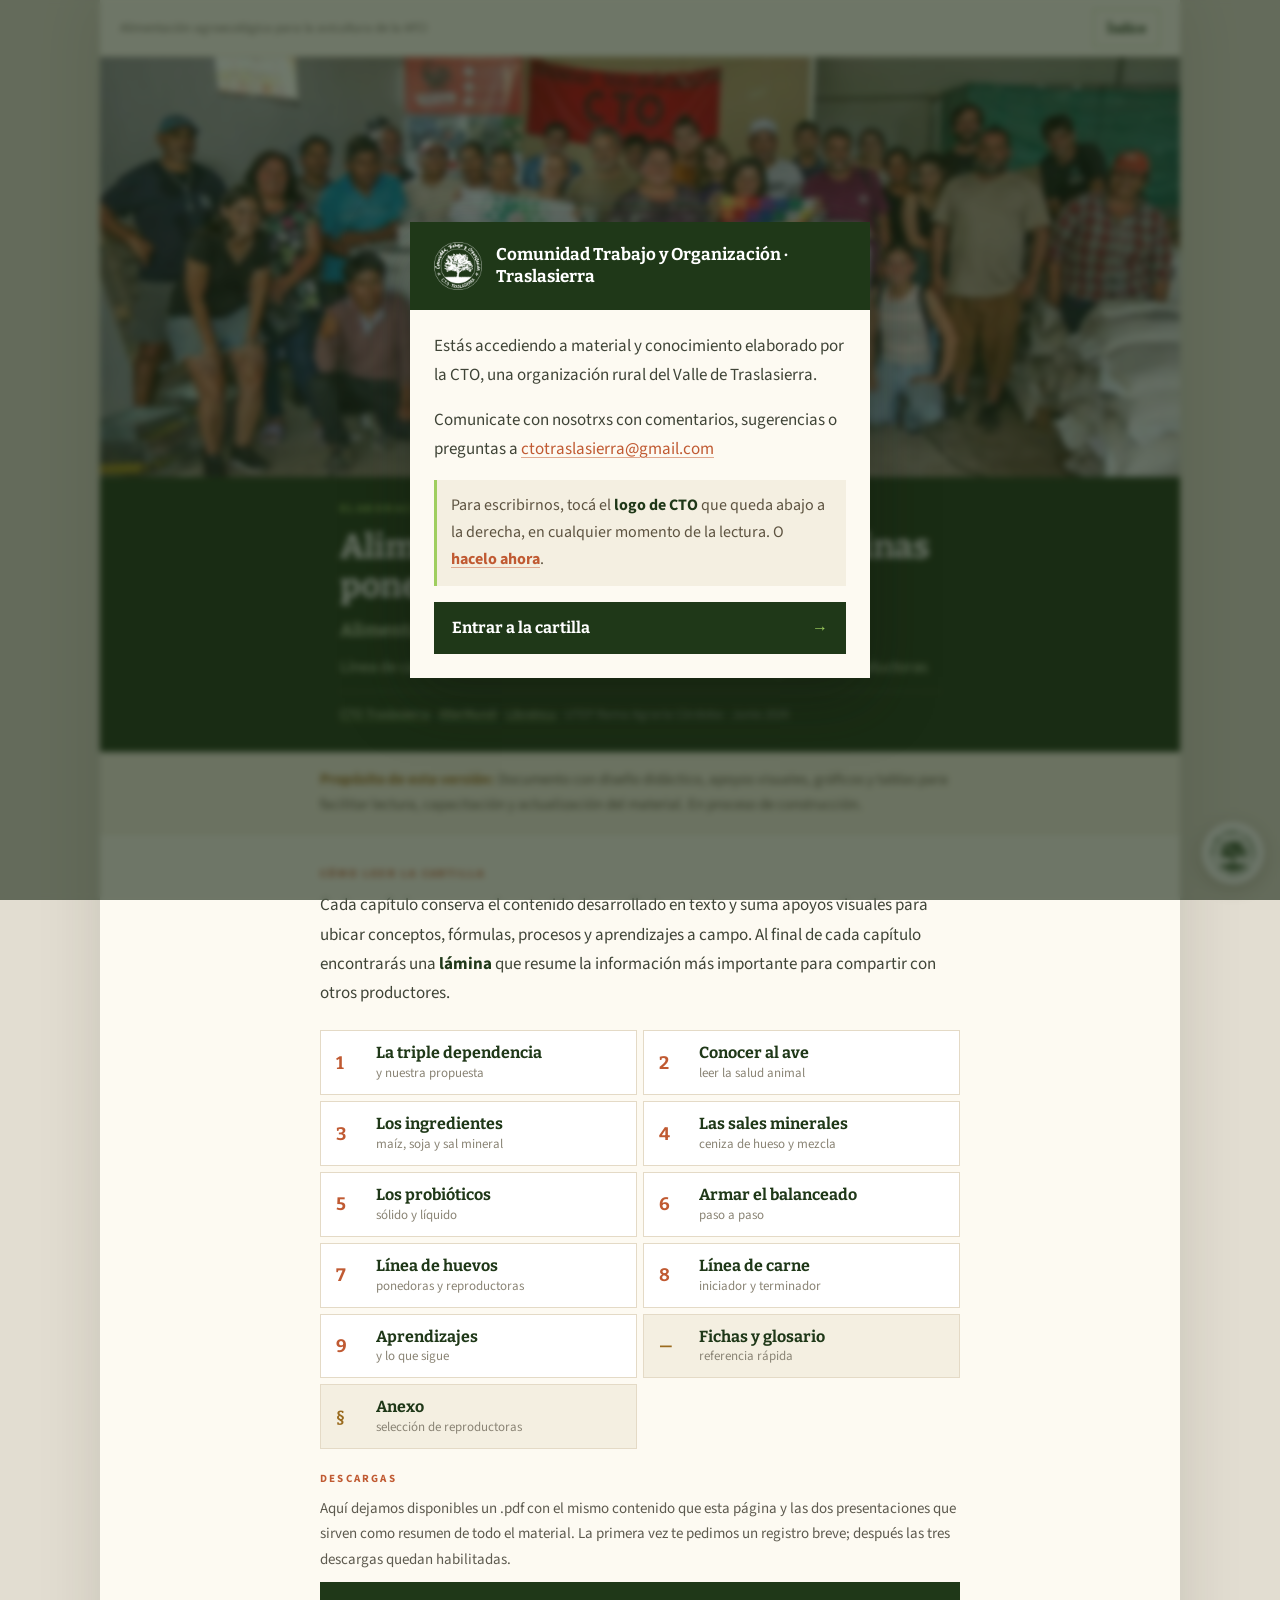
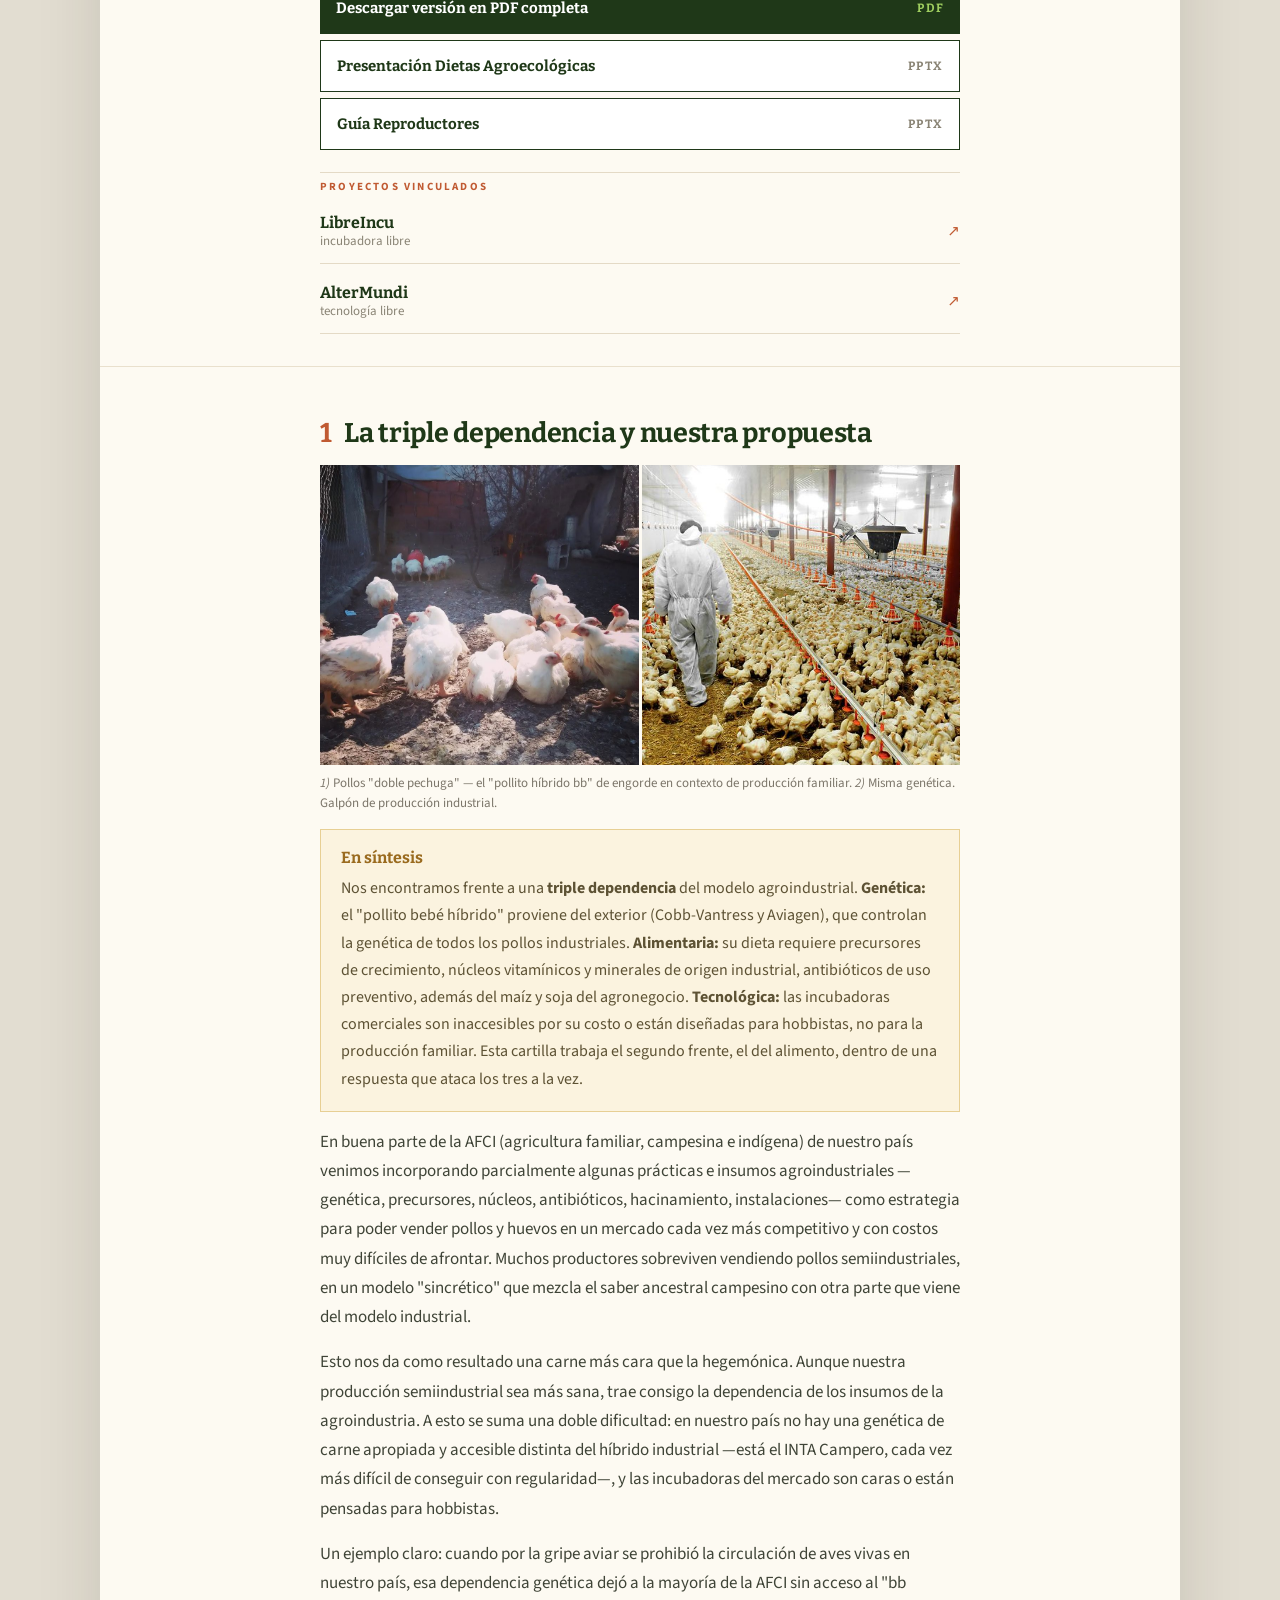
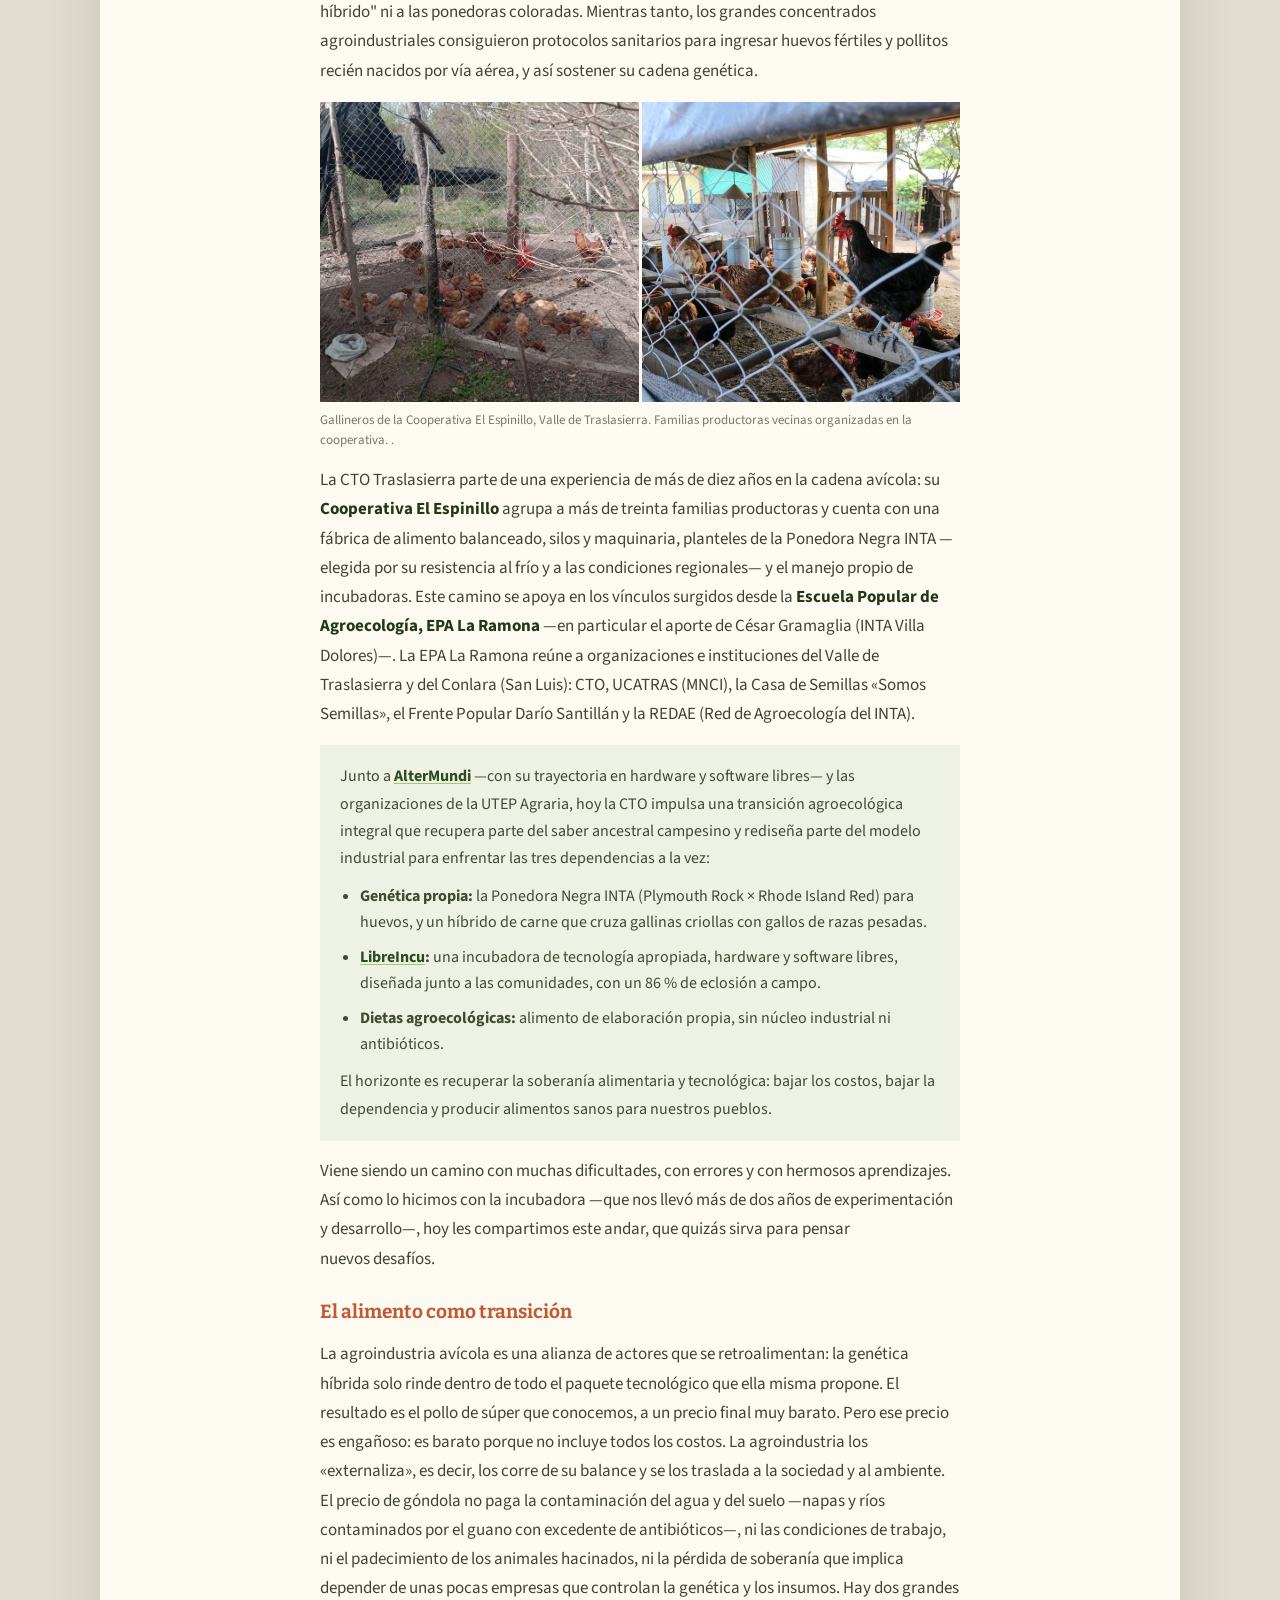
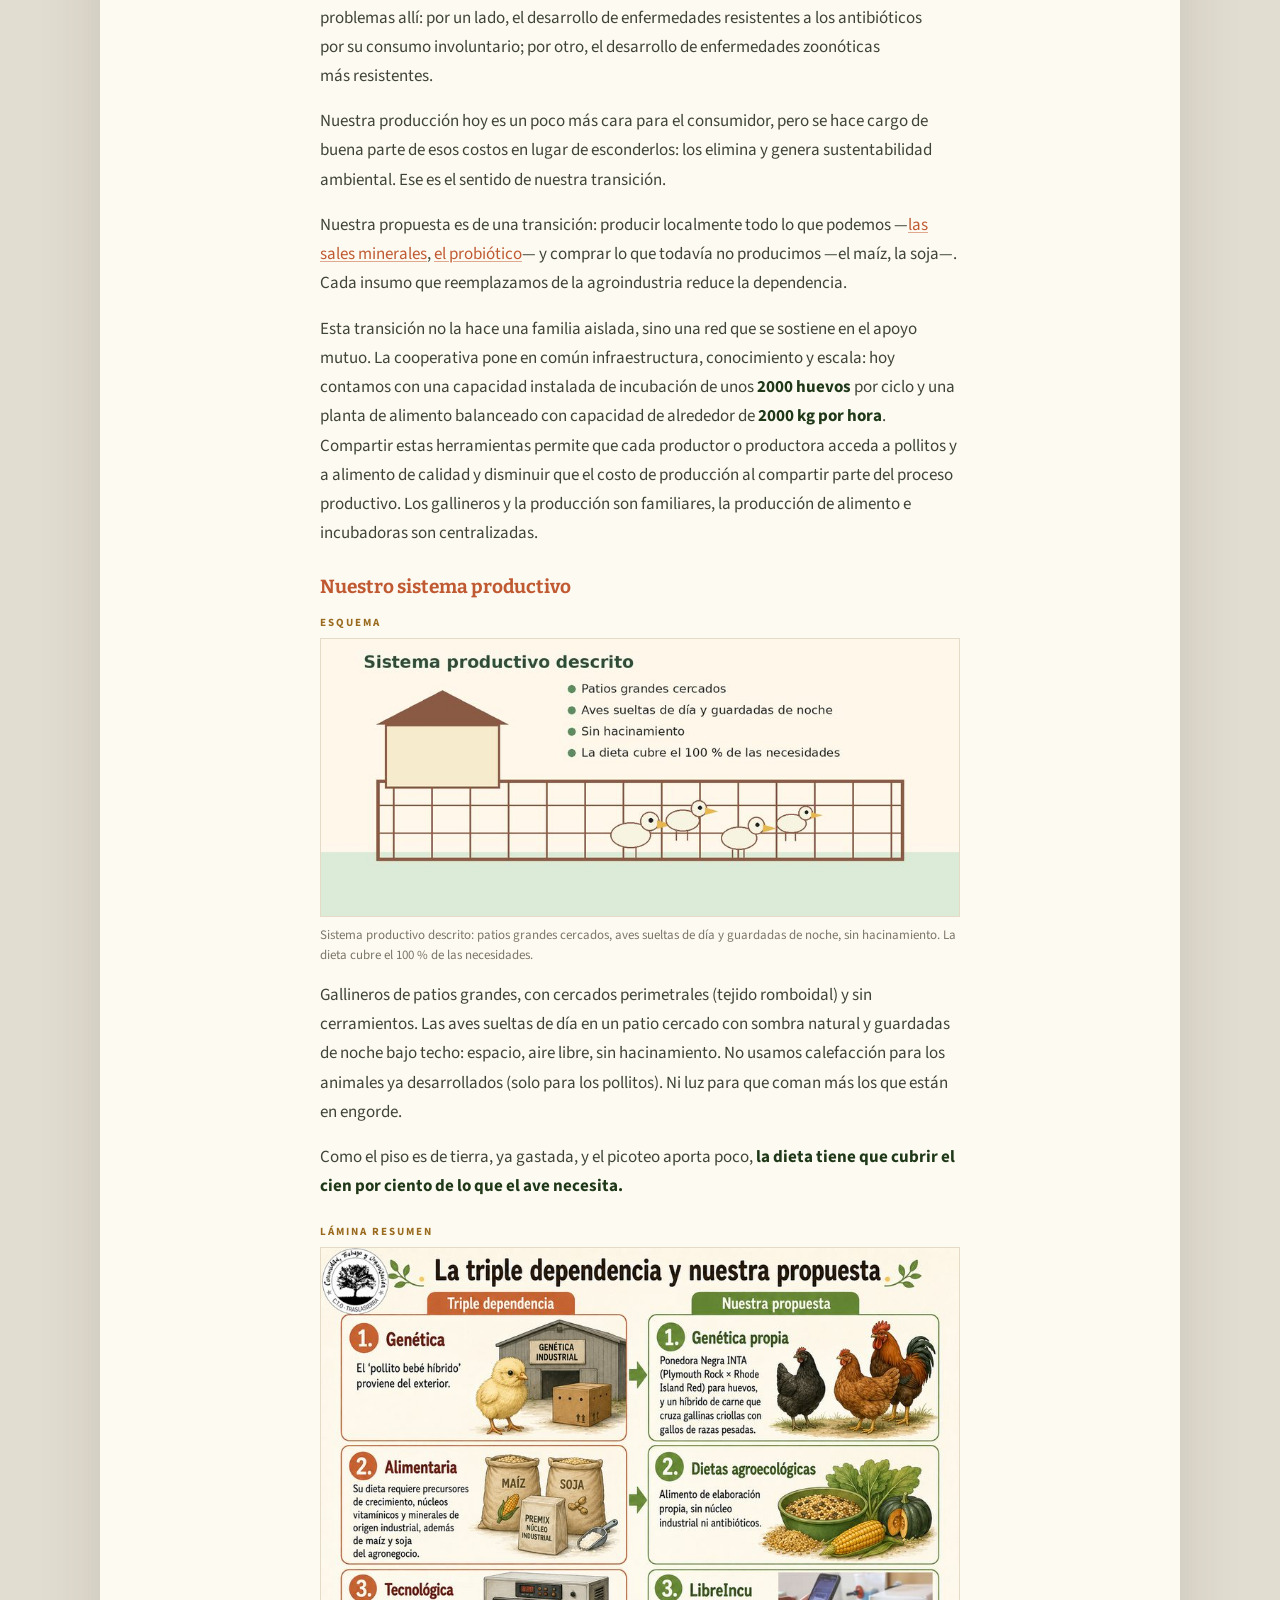
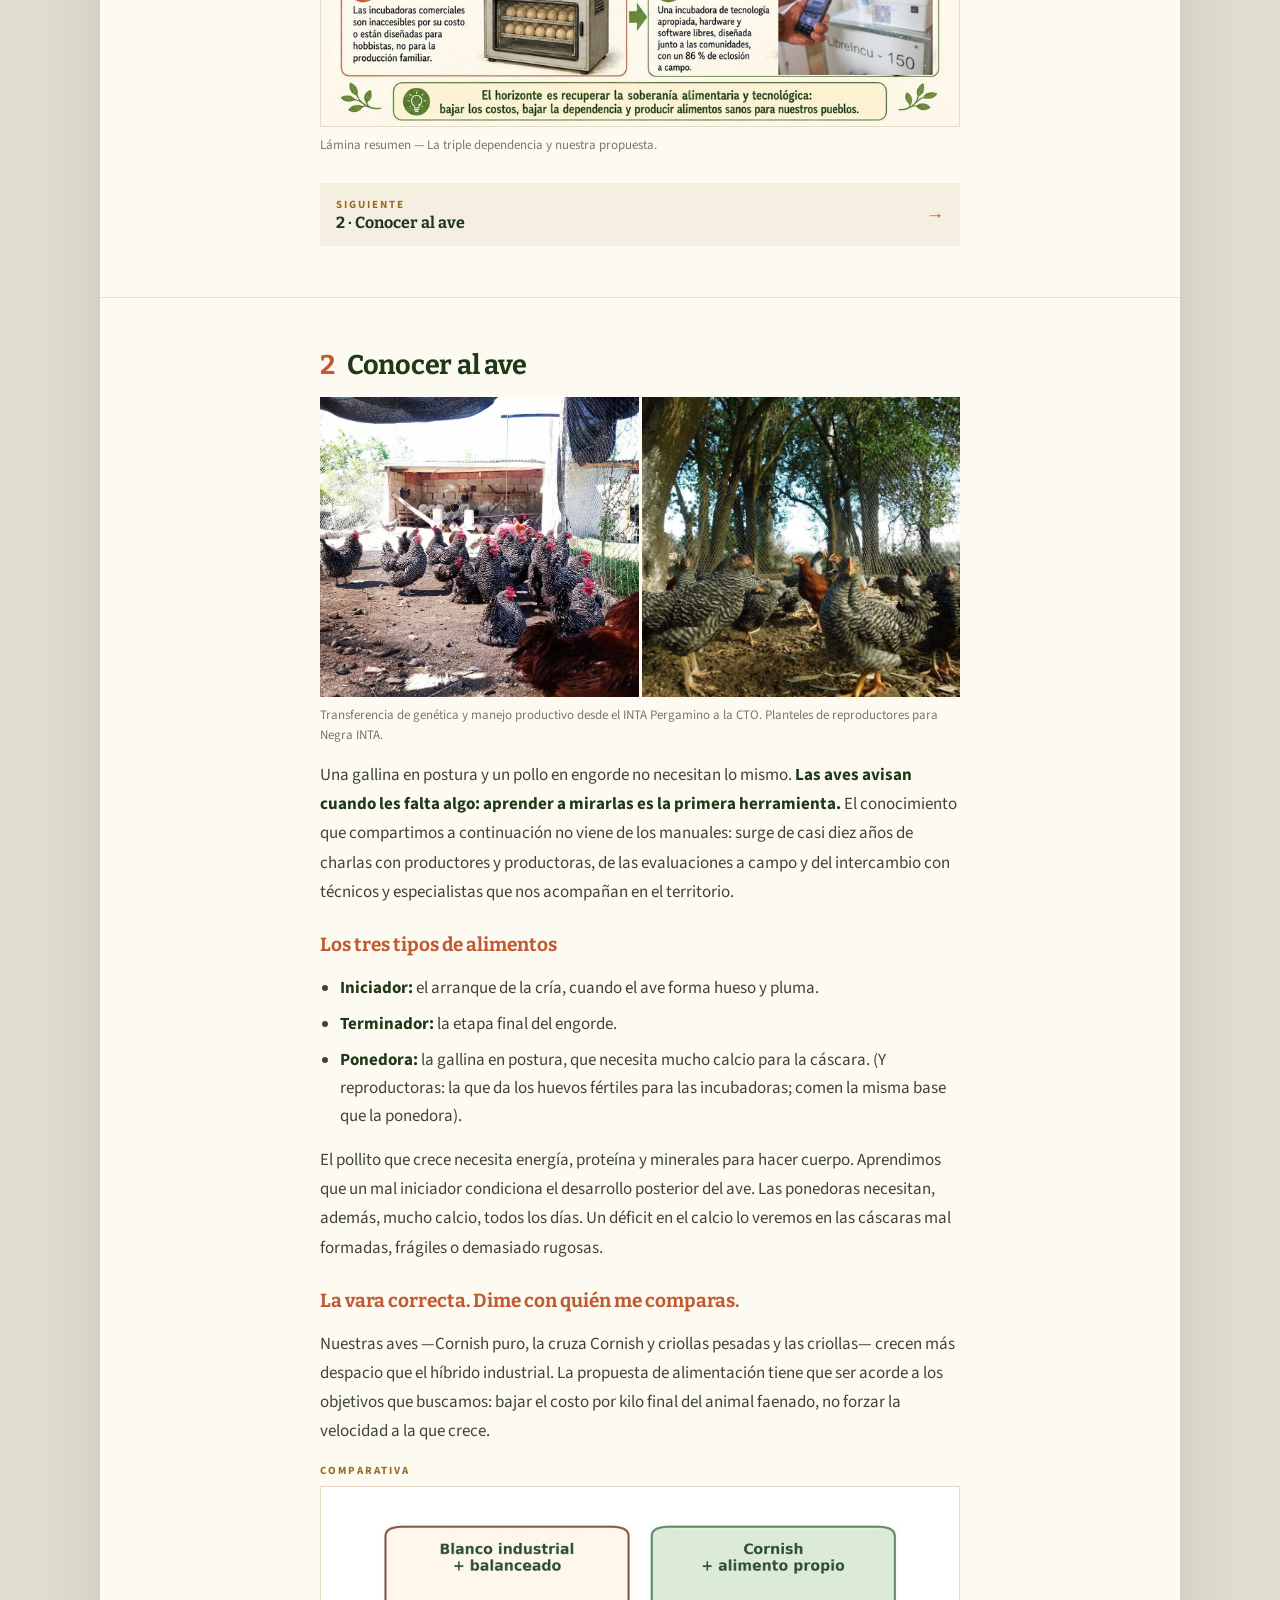
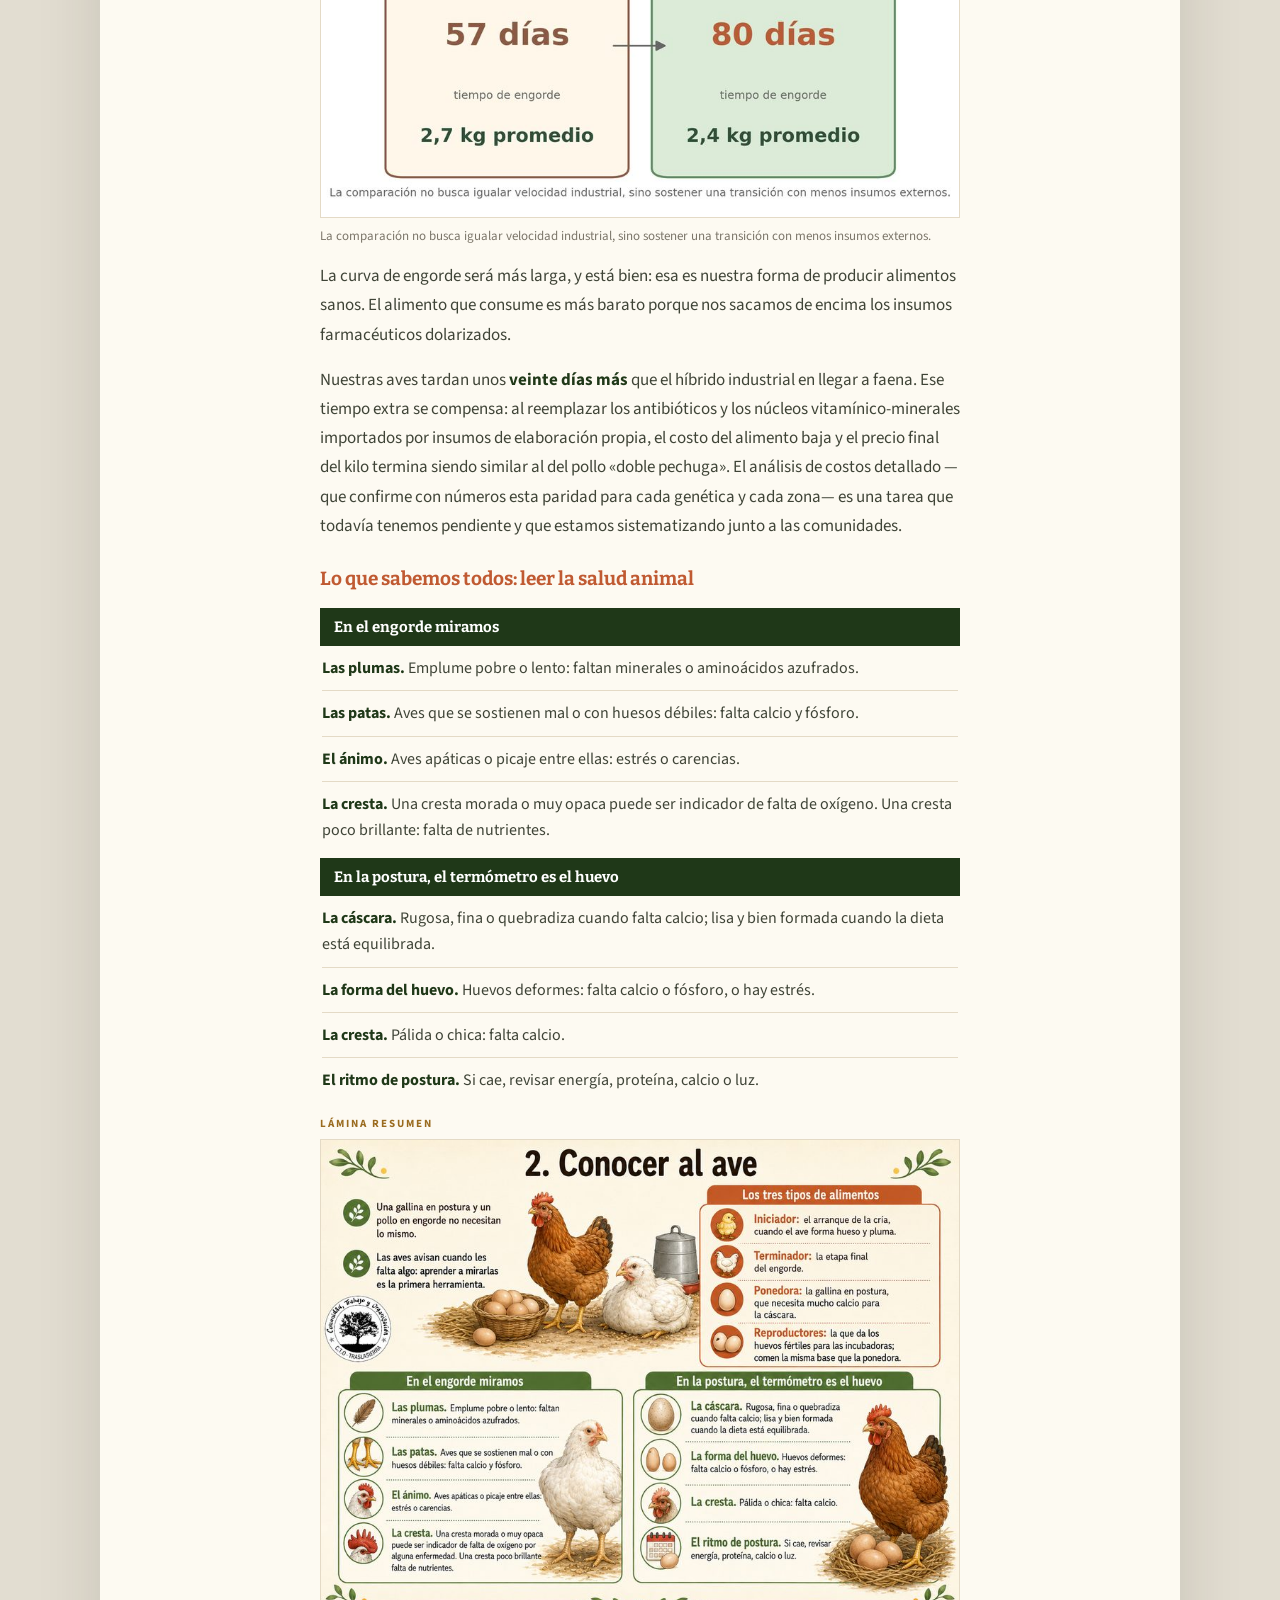
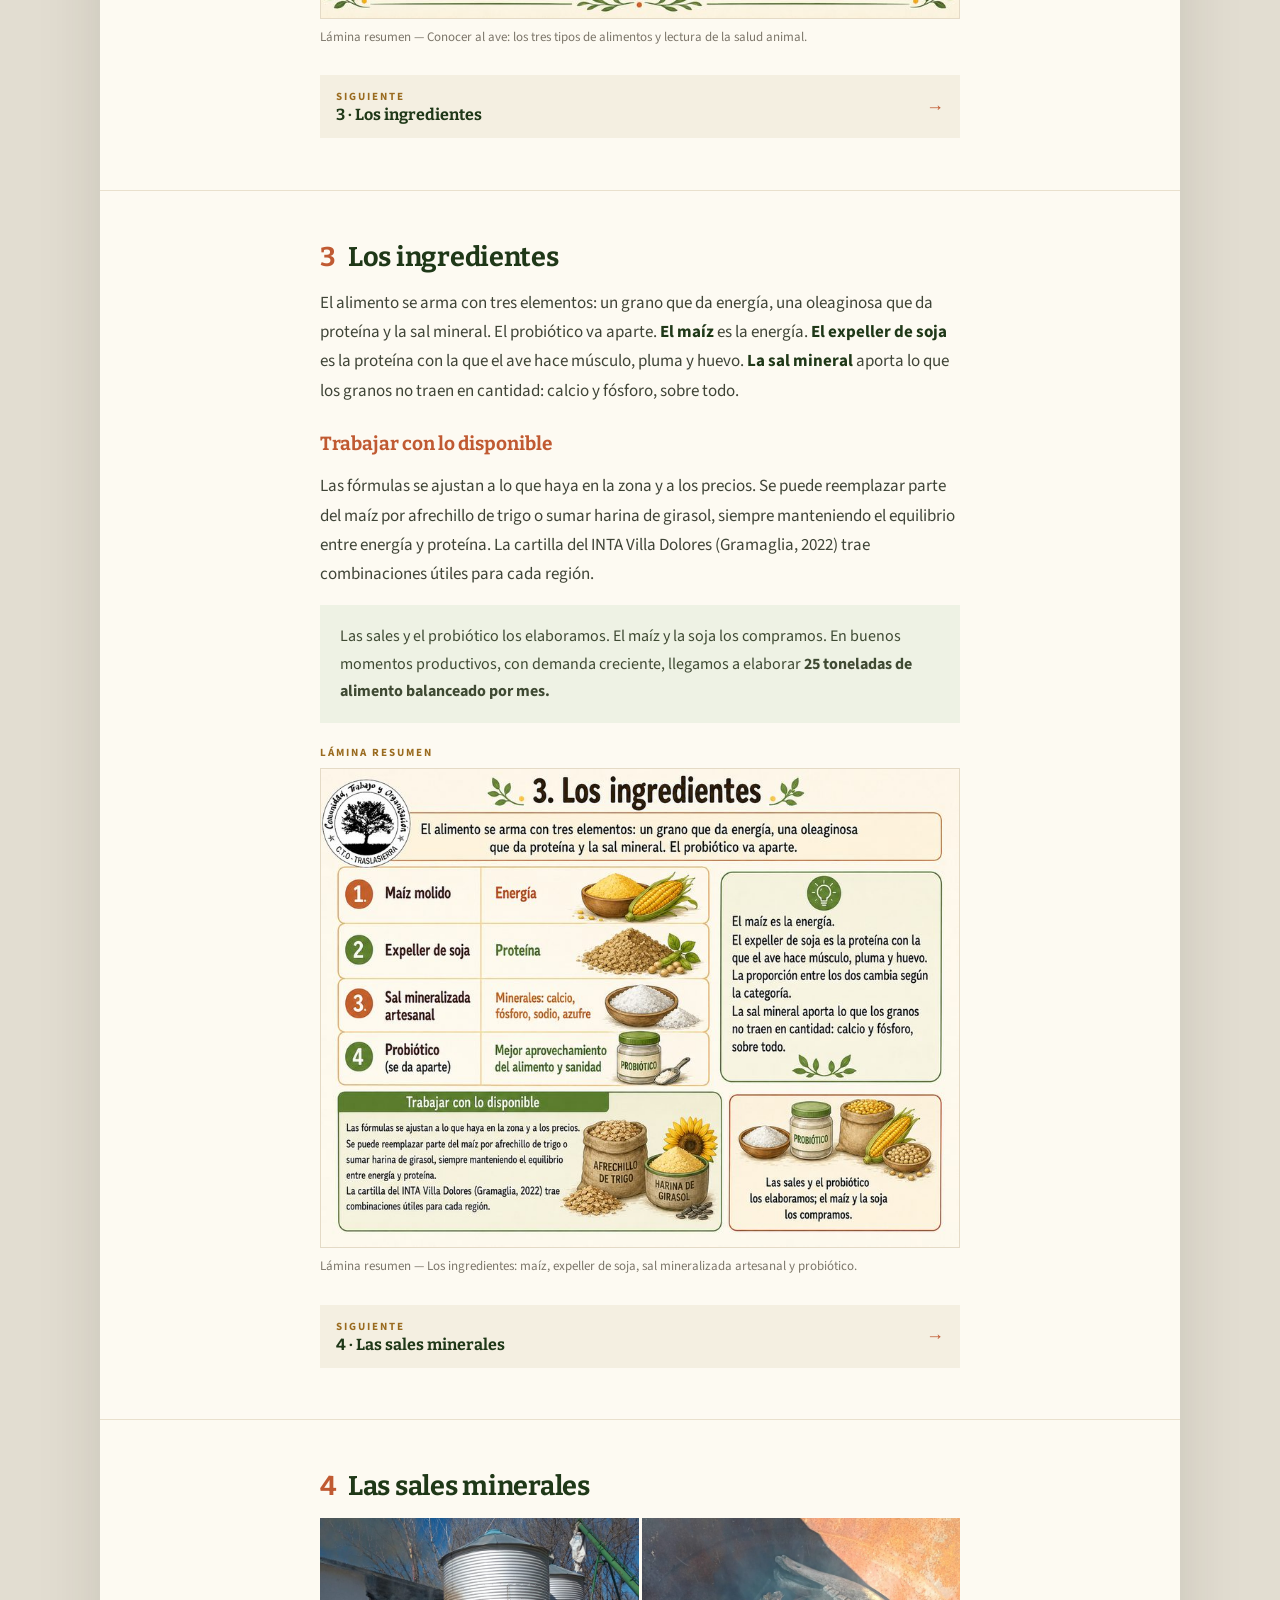
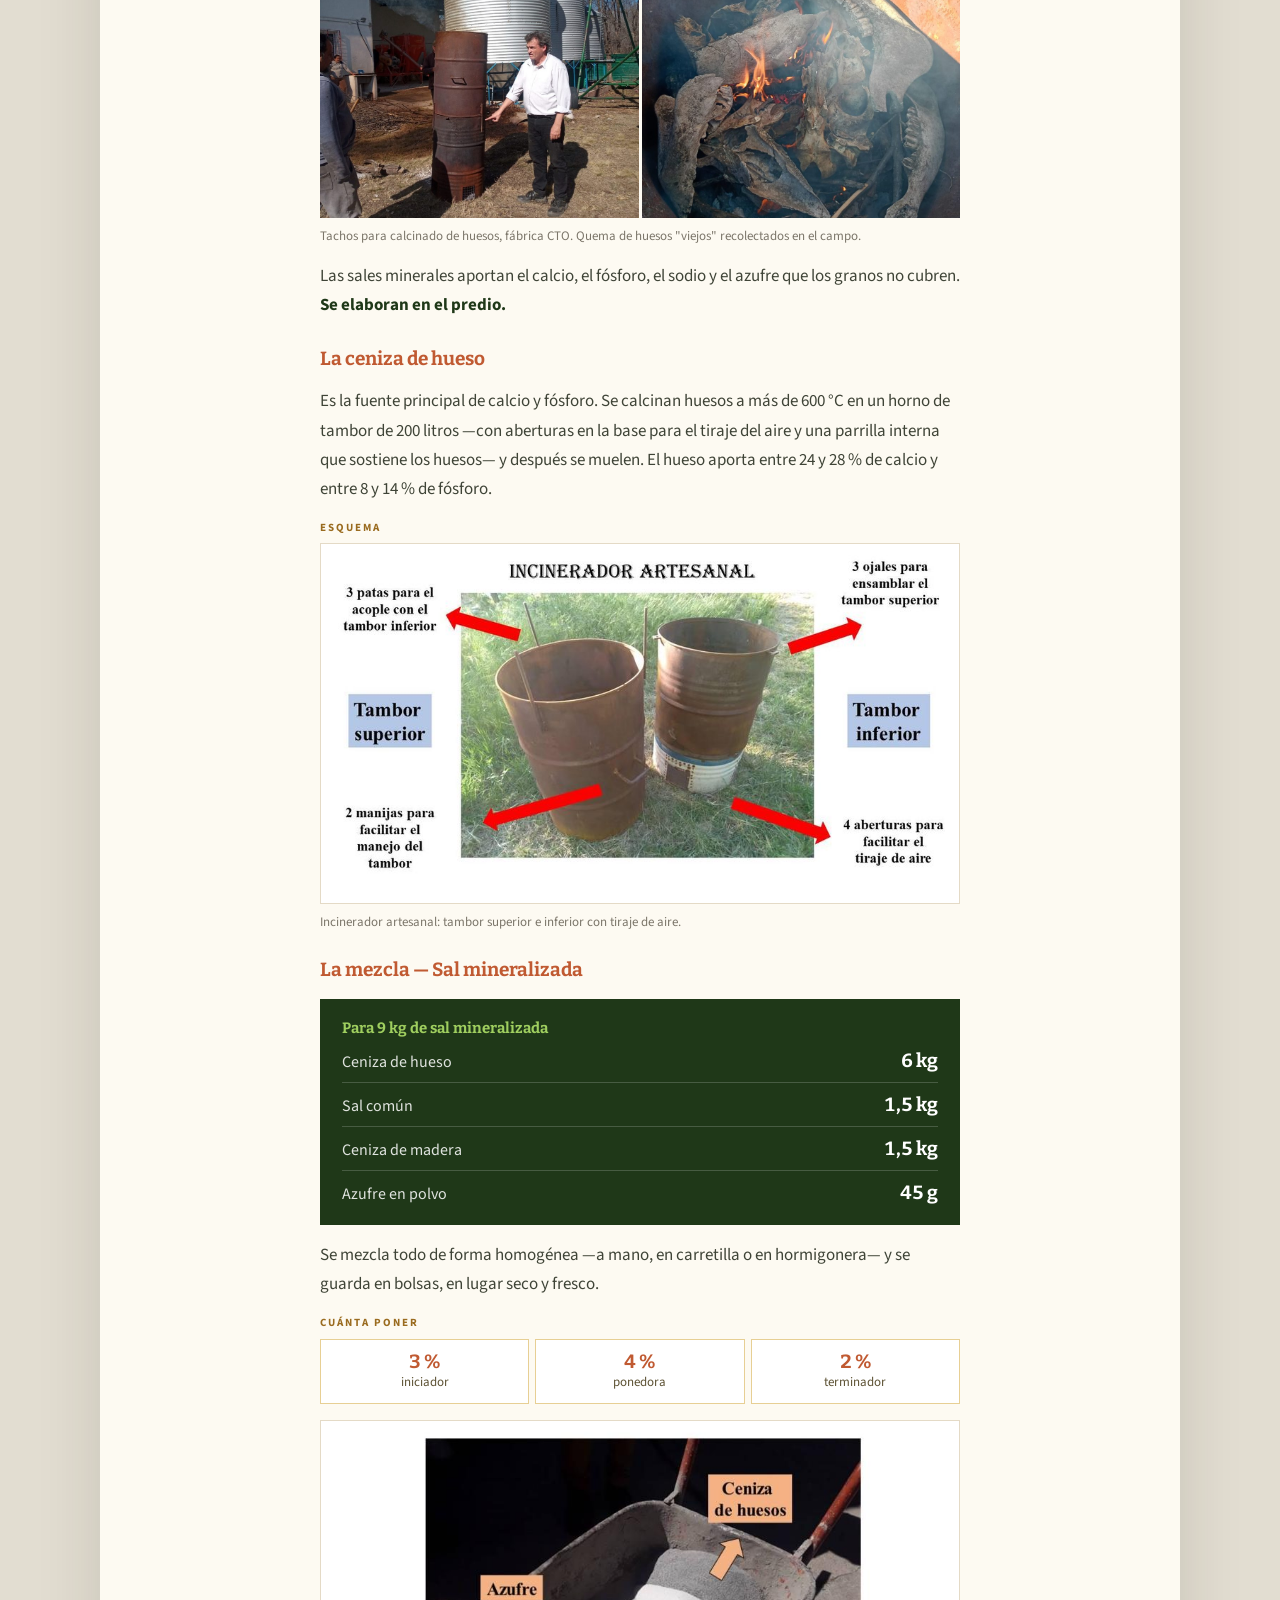
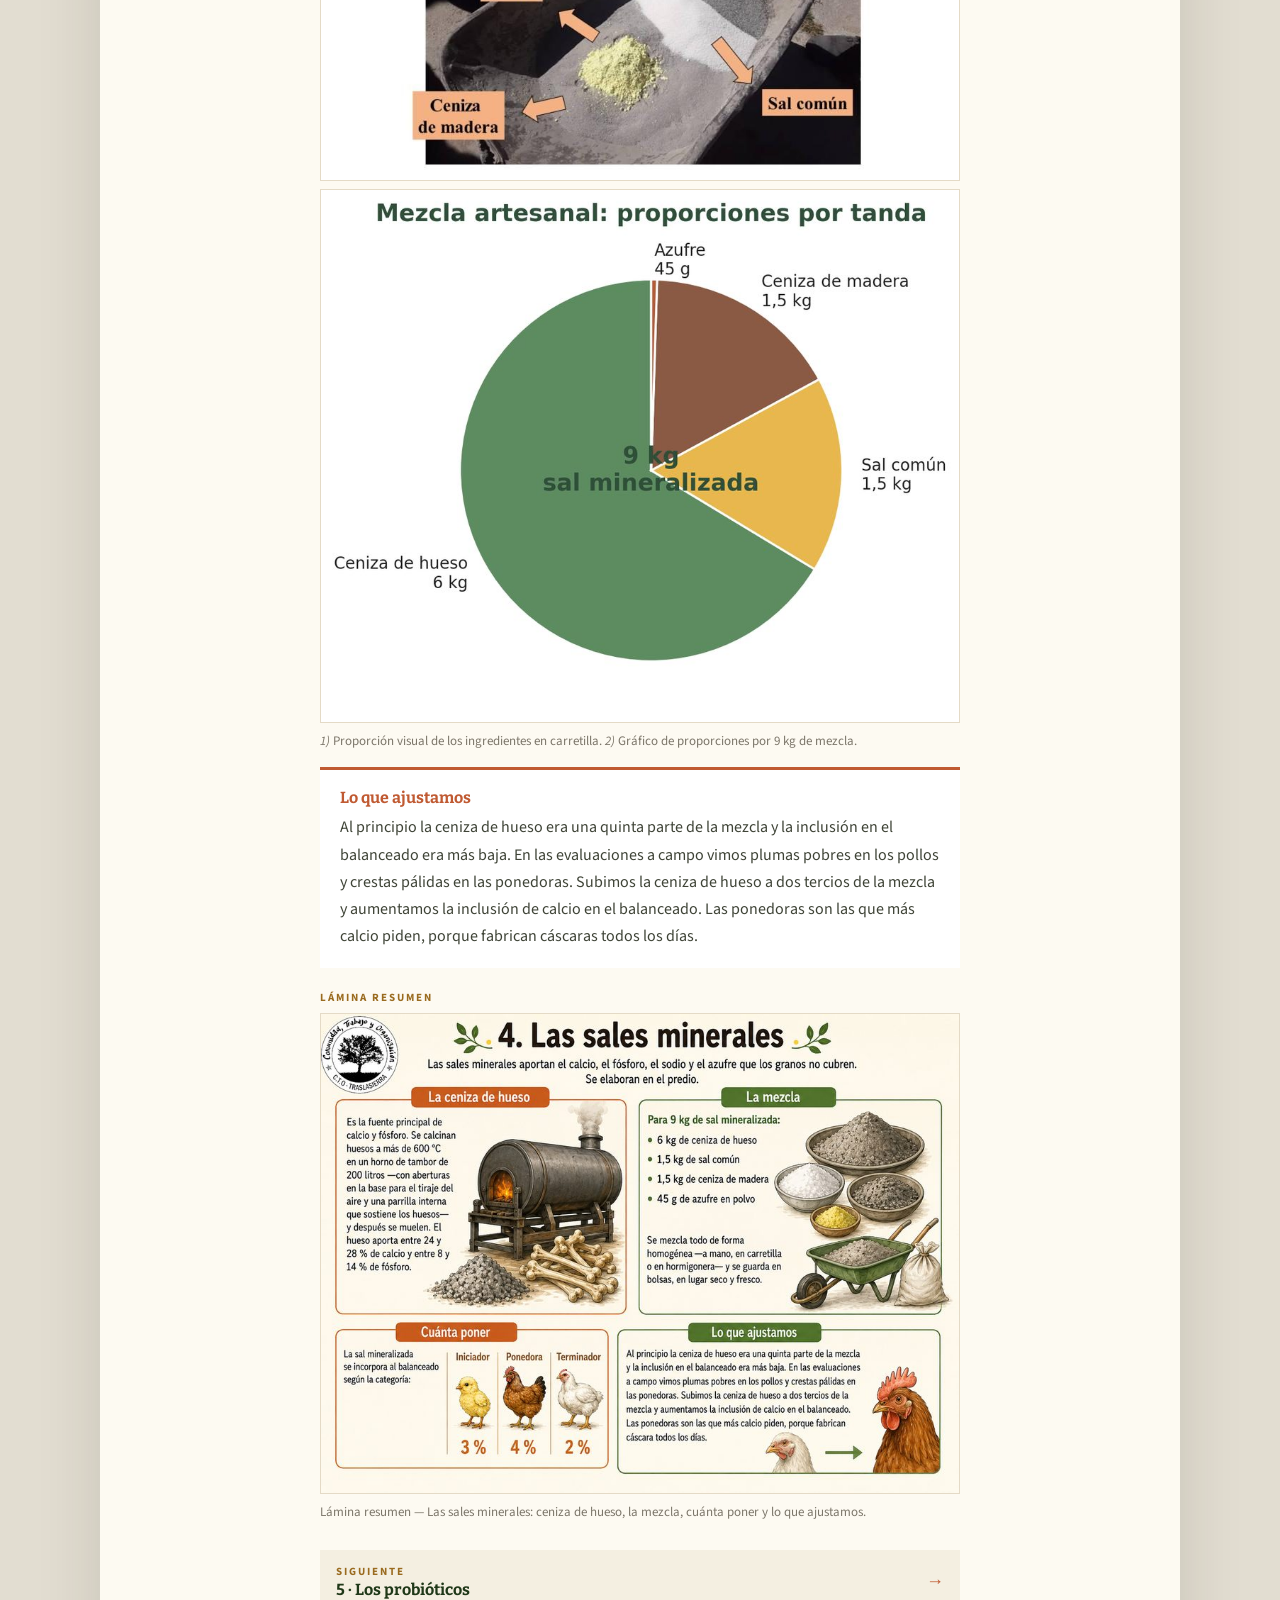
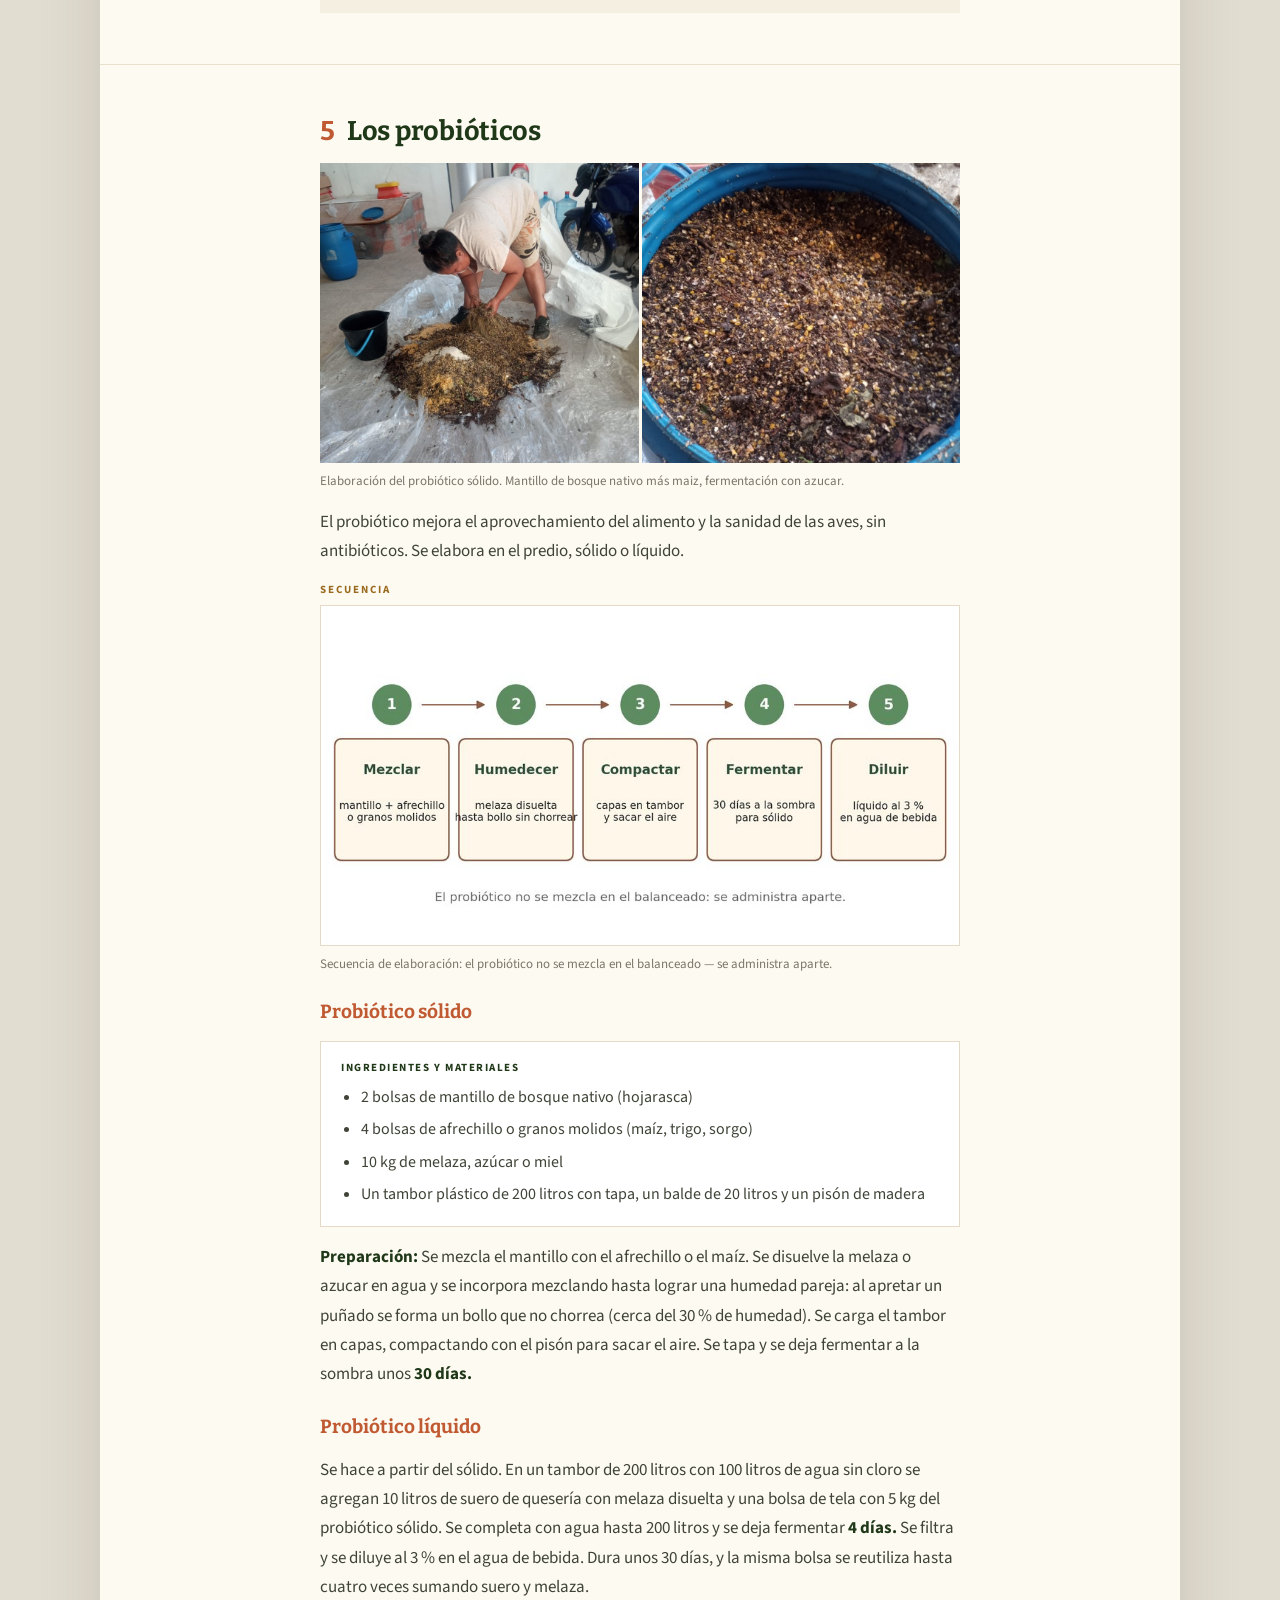
==== commit 259b5bf3: "Titula con las palabras que la gente busca El título decía "para la avicultura de la AFCI". AFCI es " ====
--- a/index.html
+++ b/index.html
@@ -3,20 +3,20 @@
 <head>
 <meta charset="utf-8">
 <meta name="viewport" content="width=device-width, initial-scale=1, viewport-fit=cover">
-<title>Alimentación agroecológica para la avicultura de la AFCI · CTO Traslasierra</title>
-<meta name="description" content="Cartilla técnica para elaborar y manejar alimento agroecológico en la avicultura familiar, campesina e indígena. CTO Traslasierra, AlterMundi y UTEP Rama Agraria.">
+<title>Alimento agroecológico para gallinas ponedoras y pollos · Cartilla CTO Traslasierra</title>
+<meta name="description" content="Fórmulas de alimento balanceado agroecológico para gallinas ponedoras y pollos camperos: sales minerales, probióticos caseros y selección de reproductoras.">
 <meta property="og:type" content="article">
 <meta property="og:url" content="https://materialavicola.altermundi.net/">
-<meta property="og:title" content="Alimentación agroecológica para la avicultura de la AFCI">
-<meta property="og:description" content="Cartilla técnica: elaboración y manejo del alimento. CTO Traslasierra · AlterMundi · UTEP Rama Agraria.">
+<meta property="og:title" content="Alimento agroecológico para gallinas ponedoras y pollos">
+<meta property="og:description" content="Fórmulas, sales minerales y probióticos de elaboración propia. Cartilla de CTO Traslasierra · AlterMundi · UTEP Rama Agraria.">
 <meta property="og:image" content="https://materialavicola.altermundi.net/assets/og-cover.jpg">
 <meta property="og:image:width" content="1200">
 <meta property="og:image:height" content="630">
 <meta property="og:site_name" content="CTO Traslasierra">
 <meta property="og:locale" content="es_AR">
 <meta name="twitter:card" content="summary_large_image">
-<meta name="twitter:title" content="Alimentación agroecológica para la avicultura de la AFCI">
-<meta name="twitter:description" content="Cartilla técnica: elaboración y manejo del alimento. CTO Traslasierra · AlterMundi · UTEP Rama Agraria.">
+<meta name="twitter:title" content="Alimento agroecológico para gallinas ponedoras y pollos">
+<meta name="twitter:description" content="Fórmulas, sales minerales y probióticos de elaboración propia. Cartilla de CTO Traslasierra · AlterMundi · UTEP Rama Agraria.">
 <meta name="twitter:image" content="https://materialavicola.altermundi.net/assets/og-cover.jpg">
 <link rel="canonical" href="https://materialavicola.altermundi.net/">
 <link rel="icon" type="image/png" href="assets/favicon.png">
@@ -29,7 +29,8 @@
       "@type": "TechArticle",
       "@id": "https://materialavicola.altermundi.net/#cartilla",
       "url": "https://materialavicola.altermundi.net/",
-      "headline": "Alimentación agroecológica para la avicultura de la AFCI",
+      "headline": "Alimento agroecológico para gallinas ponedoras y pollos",
+      "alternativeHeadline": "Alimentación agroecológica para la avicultura de la AFCI",
       "description": "Cartilla técnica para elaborar y manejar alimento agroecológico en la avicultura familiar, campesina e indígena: fórmulas de balanceado, sales minerales, probióticos y criterios de selección de reproductoras.",
       "inLanguage": "es-AR",
       "isAccessibleForFree": true,
@@ -244,7 +245,8 @@
     <img src="assets/img2.jpg" alt="Equipo CTO Traslasierra con incubadoras LibreIncu" style="width:100%;height:clamp(240px,42vw,420px);object-fit:cover;object-position:center 30%">
     <div style="padding:24px 20px 0;max-width:640px;margin:0 auto;display:flex;flex-direction:column;gap:12px">
       <p style="font-size:11px;letter-spacing:.22em;text-transform:uppercase;color:#9fce5f;font-weight:700">Elaboración y manejo del alimento</p>
-      <h1 style="font-family:'Bitter',serif;font-size:clamp(26px,6.4vw,34px);line-height:1.14;color:#fff;font-weight:700;letter-spacing:-.01em">Alimentación agroecológica para la avicultura de la AFCI</h1>
+      <h1 style="font-family:'Bitter',serif;font-size:clamp(26px,6.4vw,34px);line-height:1.14;color:#fff;font-weight:700;letter-spacing:-.01em">Alimento agroecológico para gallinas ponedoras y pollos</h1>
+      <p style="font-family:'Bitter',serif;font-size:clamp(16px,3.4vw,18px);line-height:1.4;color:#cfe0b8;font-weight:600">Alimentación agroecológica para la avicultura de la AFCI</p>
       <p style="font-size:16px;line-height:1.55;color:#cfe0b8">Línea de carne y línea de huevos · Con anexo para la selección de gallinas reproductoras</p>
       <p style="font-size:13px;line-height:1.65;color:rgba(255,255,255,.58);padding-top:12px;border-top:1px solid rgba(255,255,255,.16)"><a href="https://www.facebook.com/cto.traslasierra/" target="_blank" rel="noopener" style="color:#cfe0b8;text-decoration:underline;text-decoration-color:rgba(159,206,95,.6);text-underline-offset:2px">CTO Traslasierra</a> · <a href="https://altermundi.net/" target="_blank" rel="noopener" style="color:#cfe0b8;text-decoration:underline;text-decoration-color:rgba(159,206,95,.6);text-underline-offset:2px">AlterMundi</a> · <a href="https://libreincu.altermundi.net/" target="_blank" rel="noopener" style="color:#cfe0b8;text-decoration:underline;text-decoration-color:rgba(159,206,95,.6);text-underline-offset:2px">LibreIncu</a> · UTEP Rama Agraria Córdoba · Junio 2026</p>
     </div>
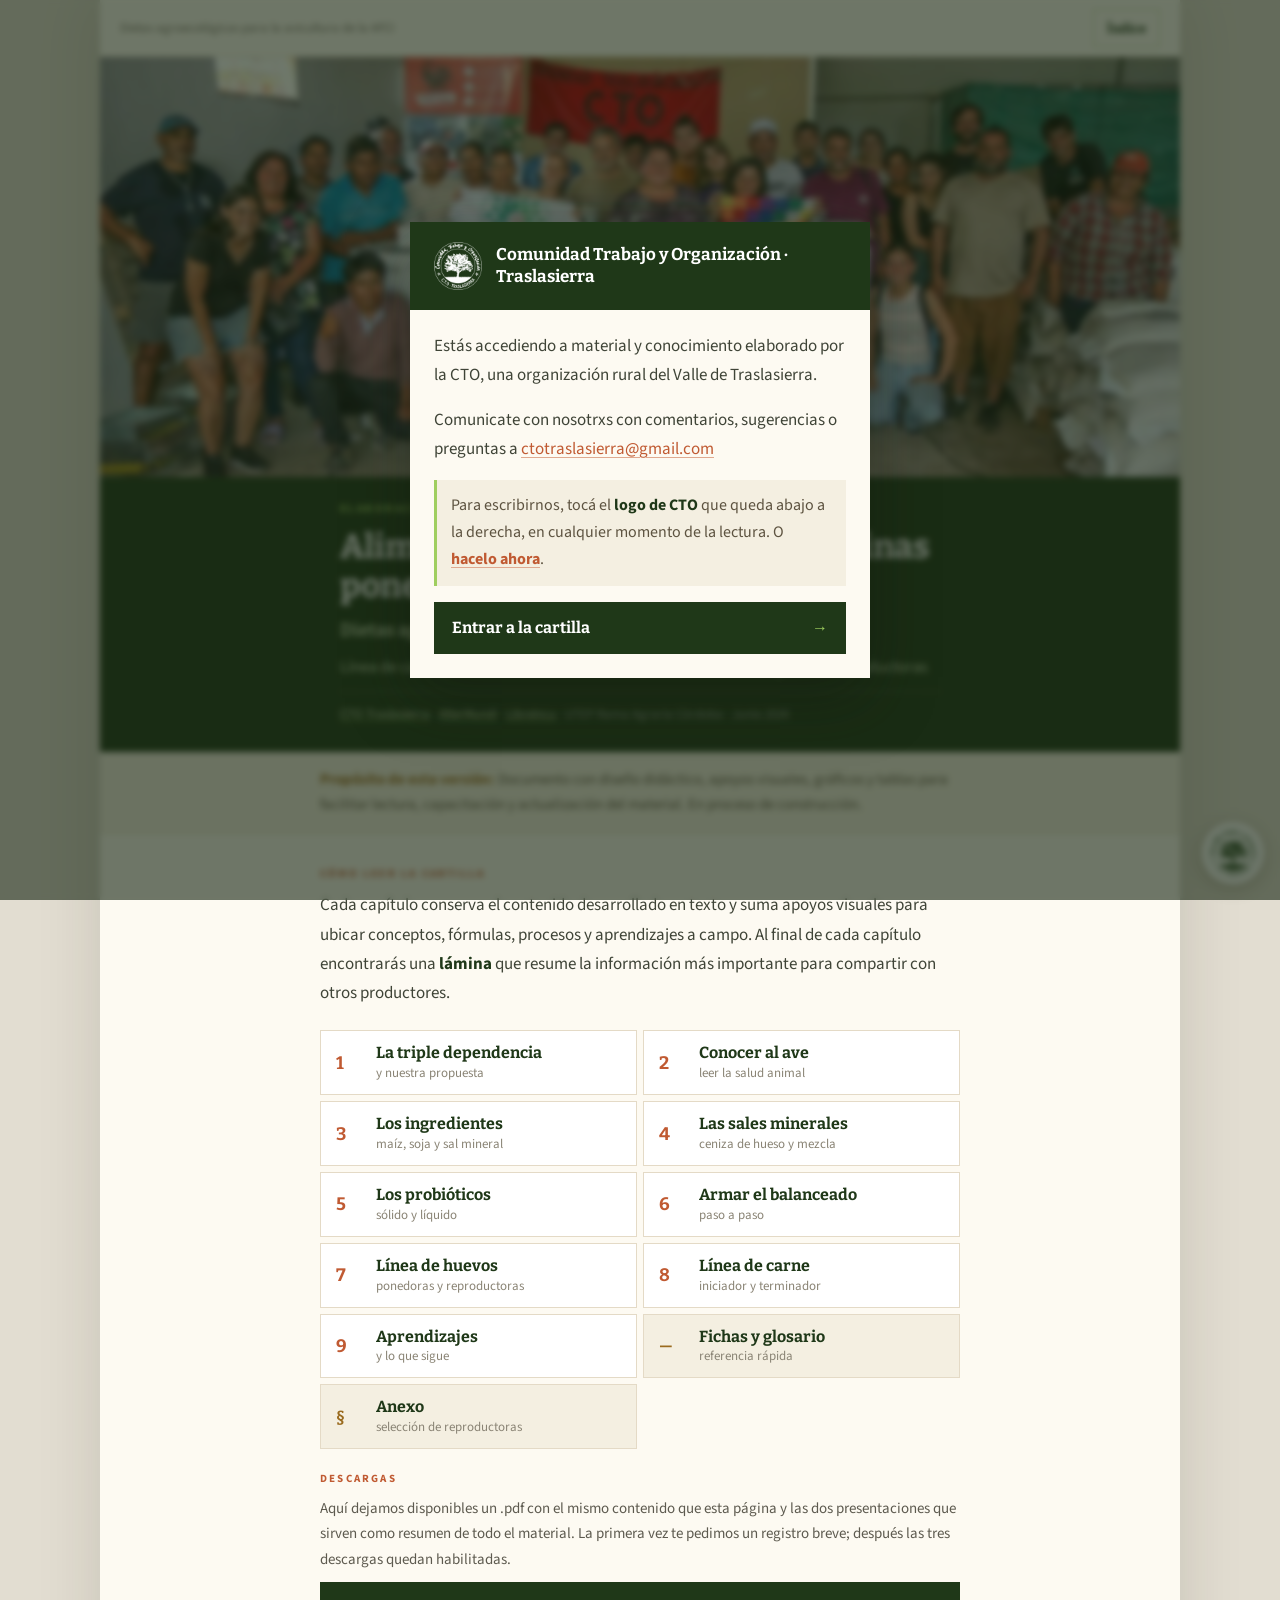
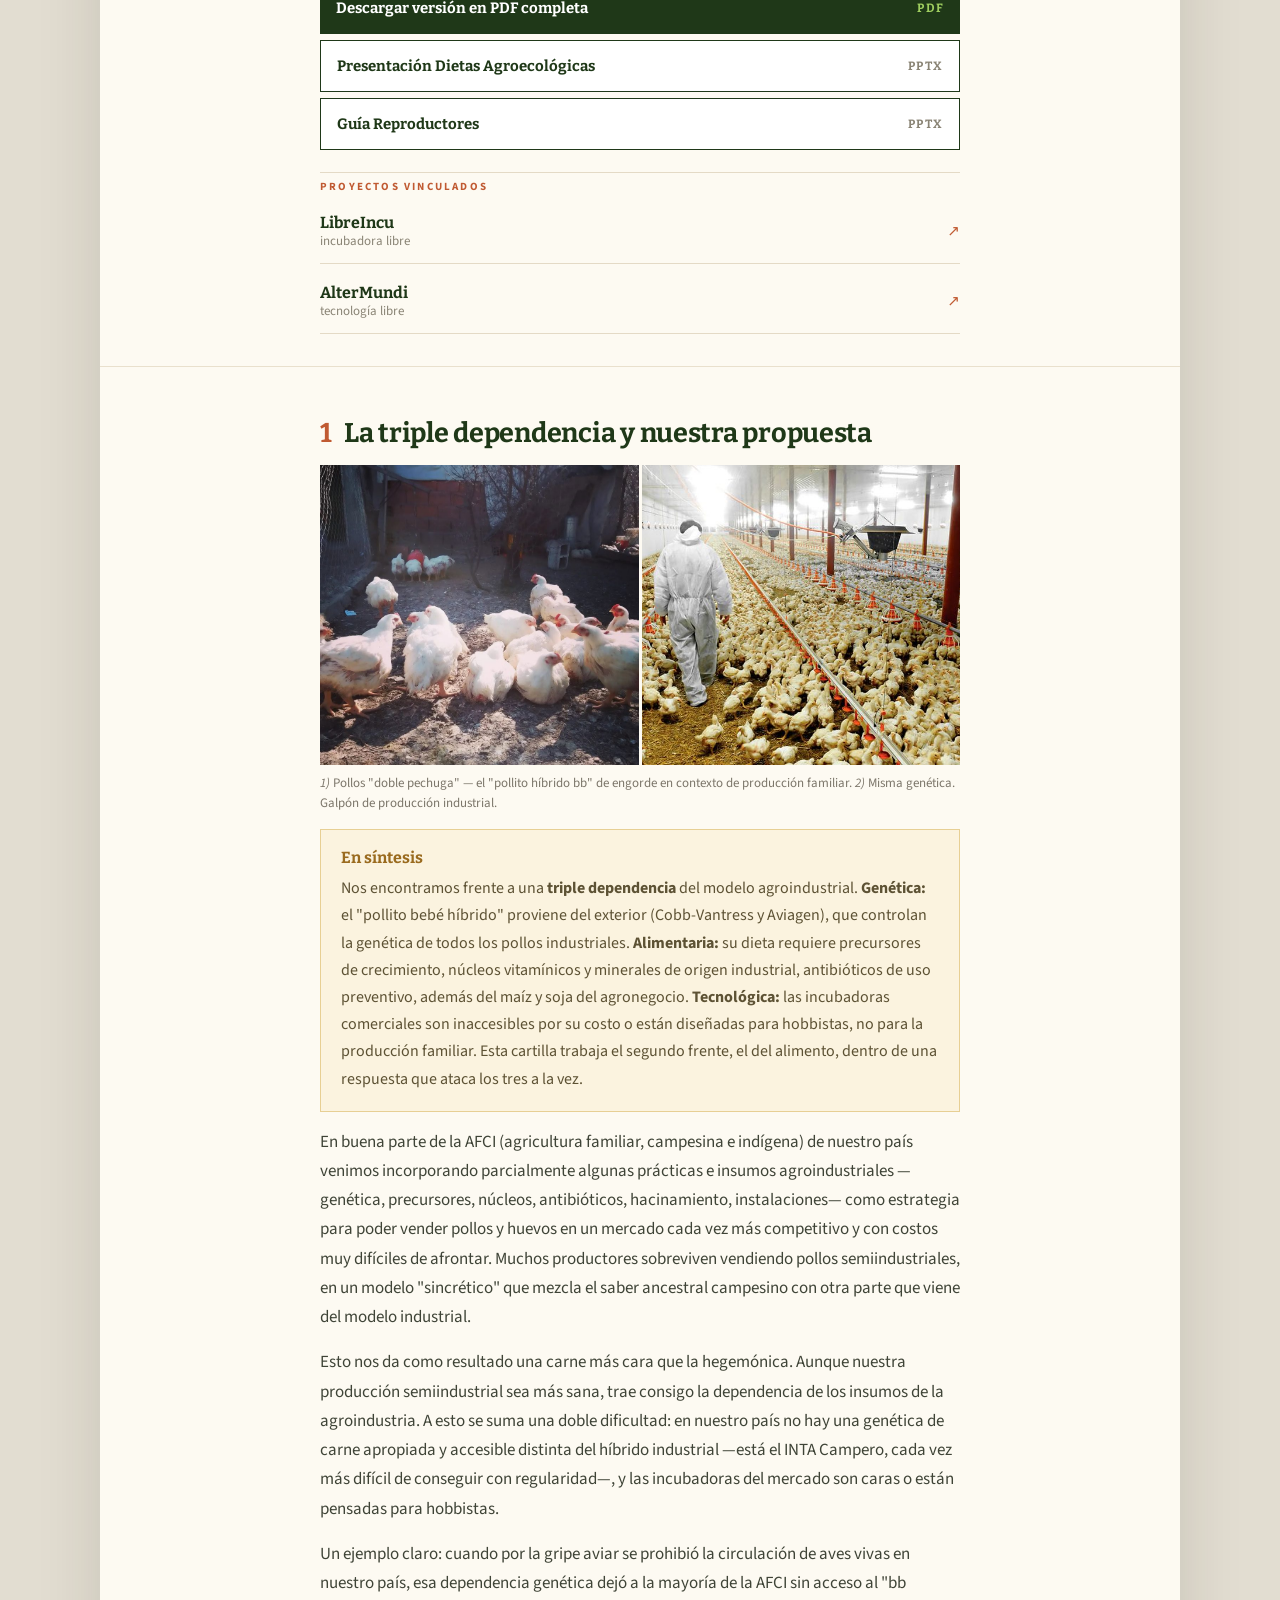
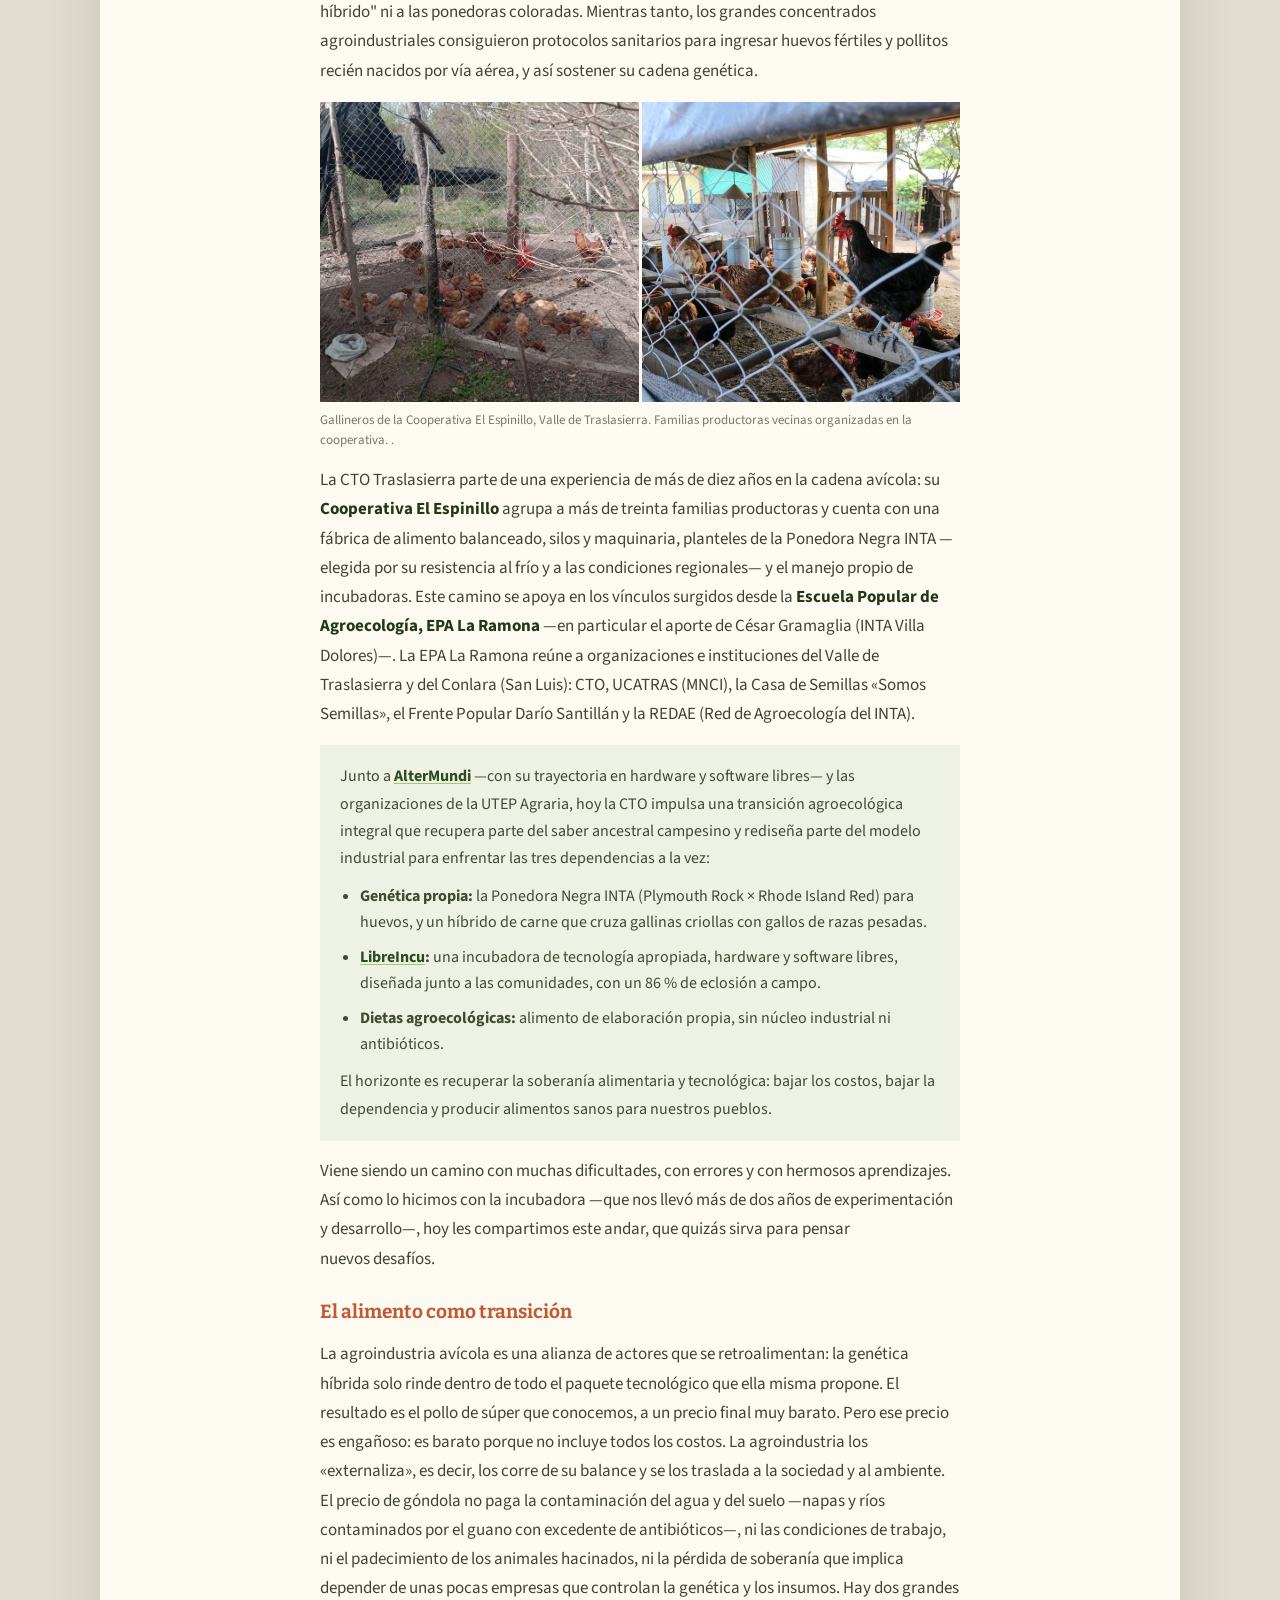
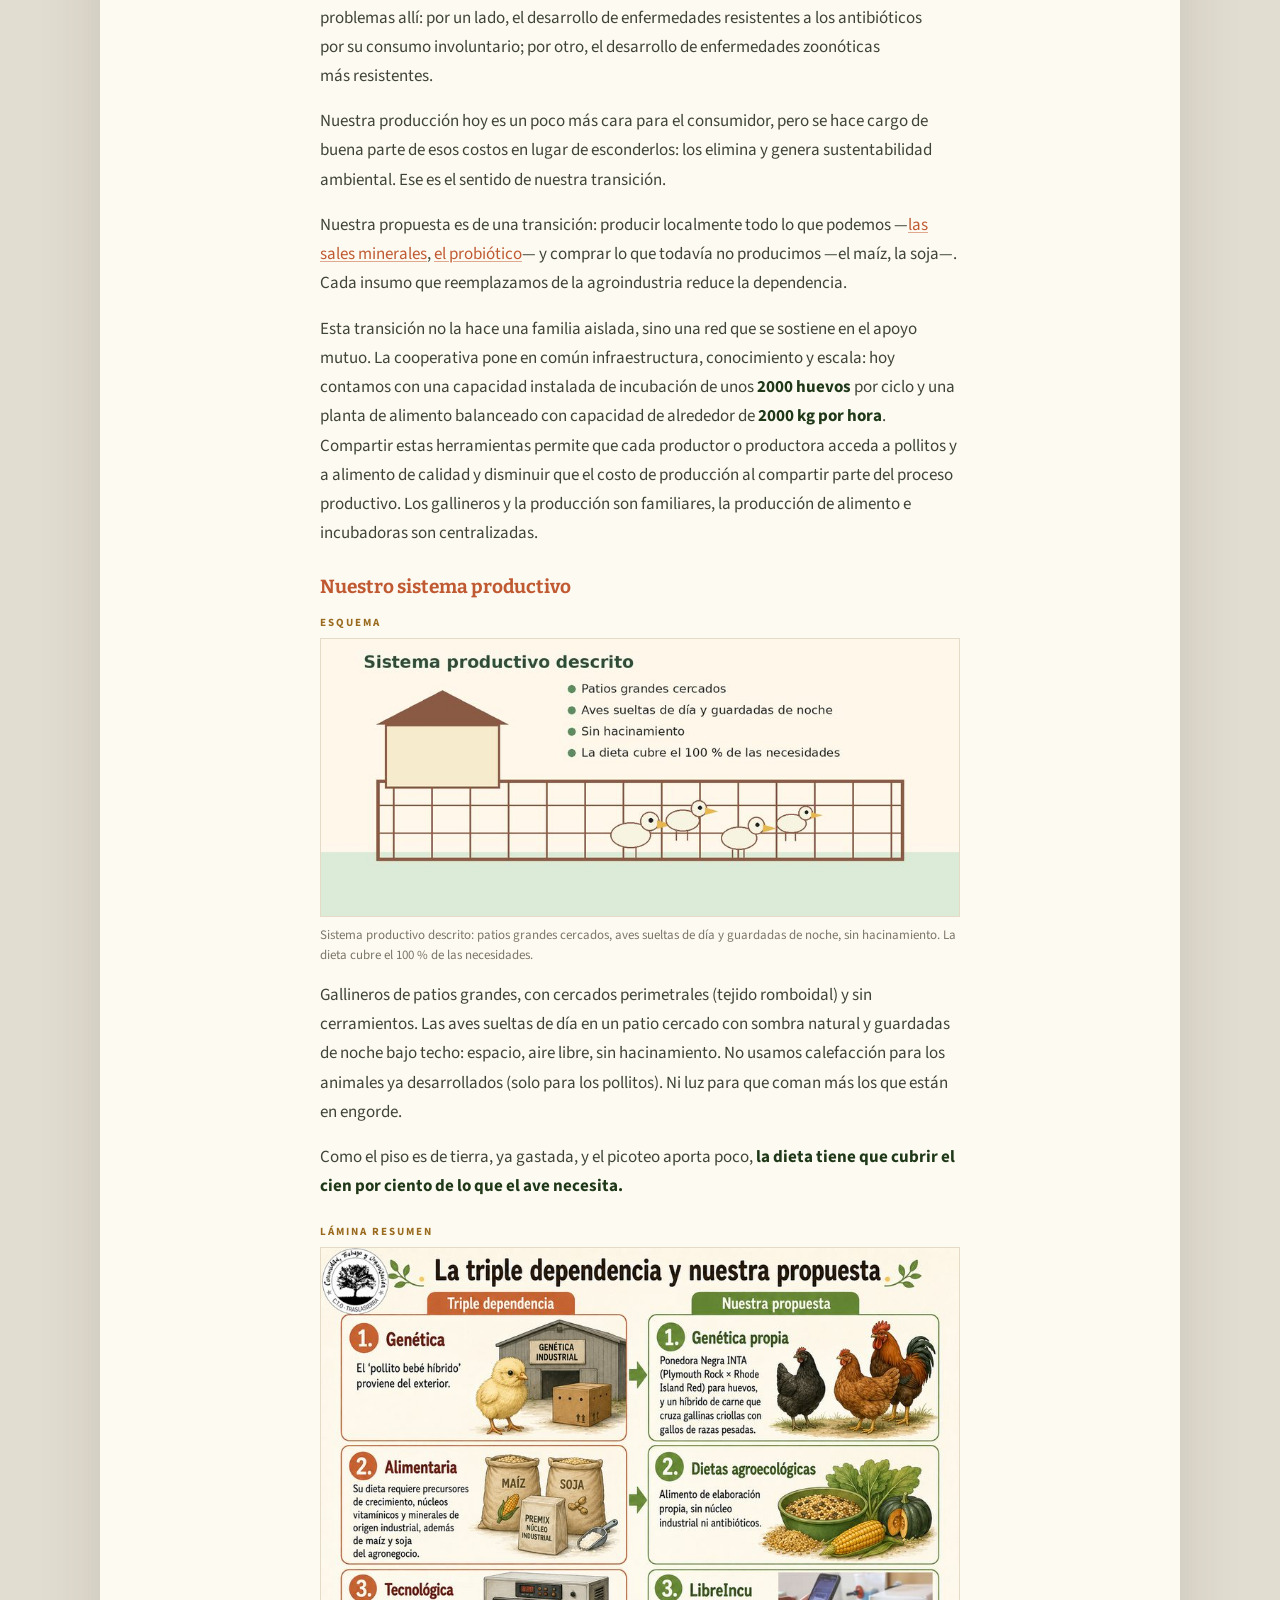
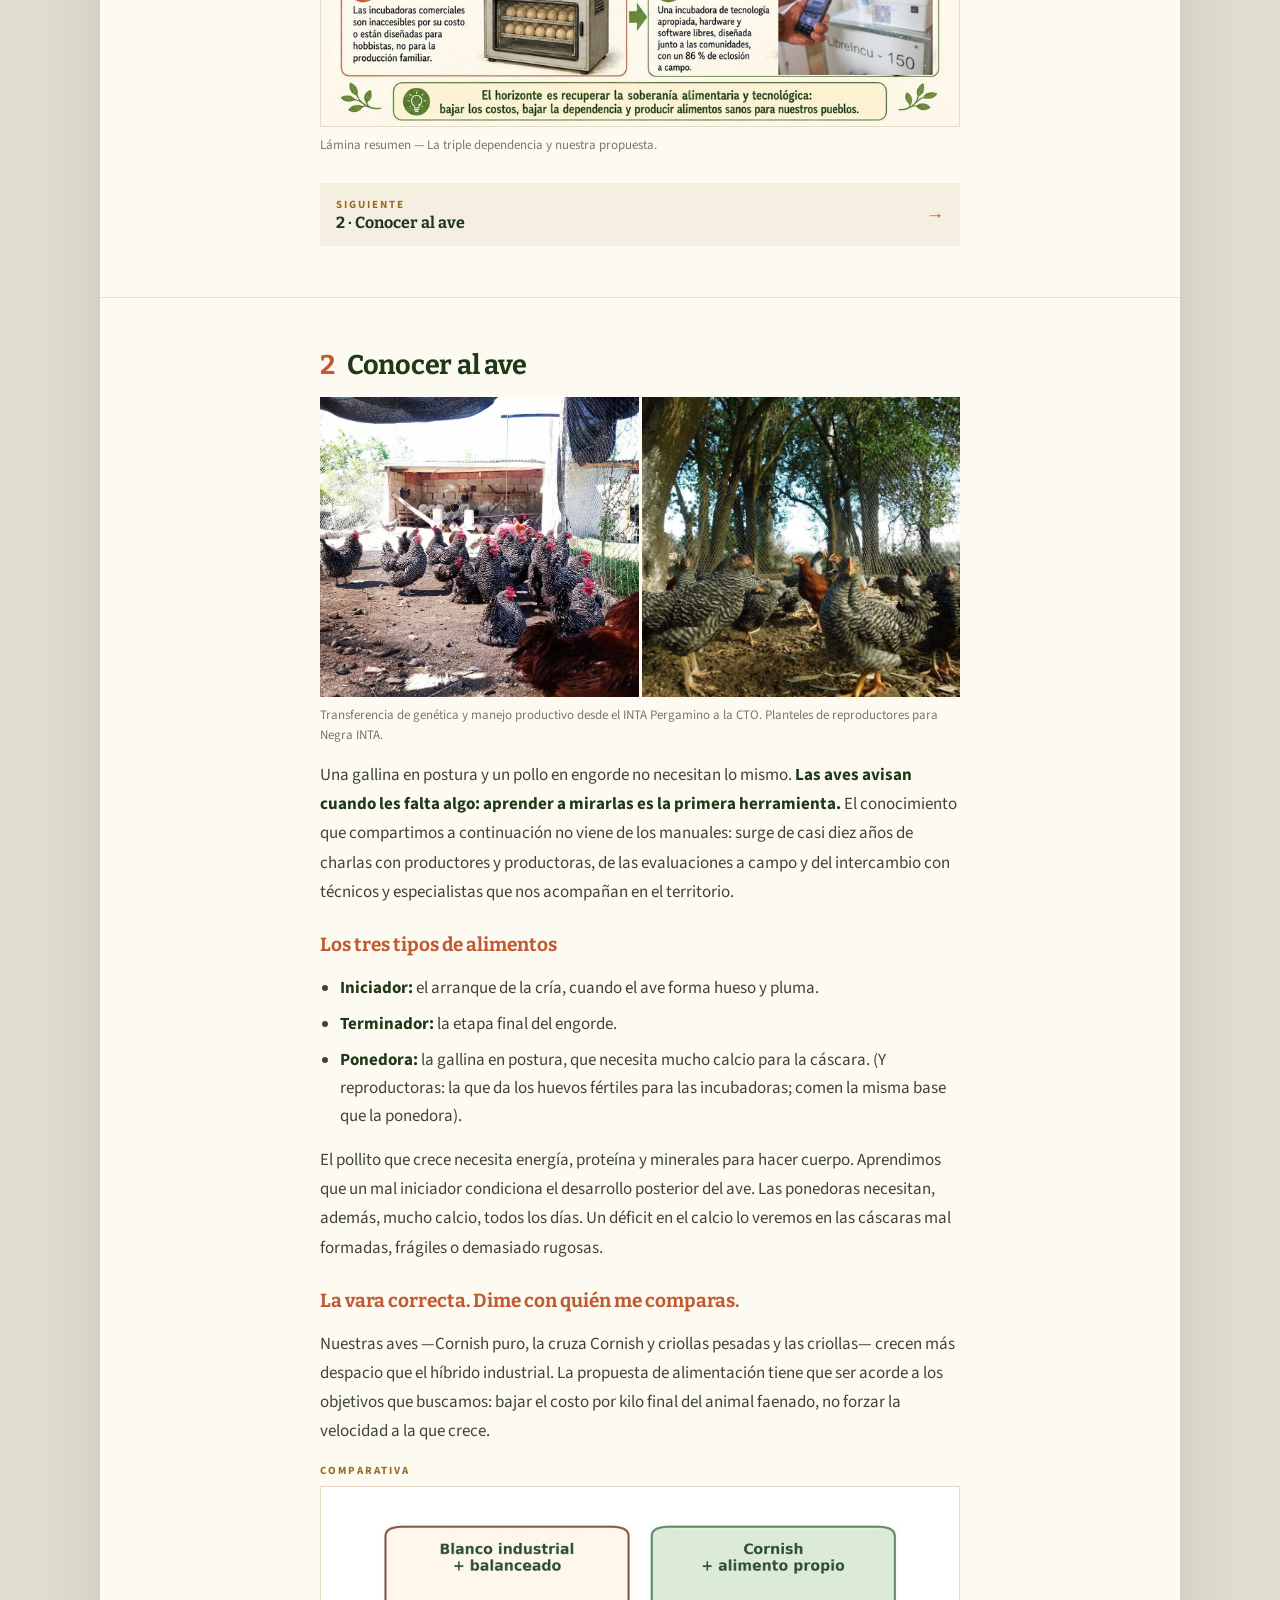
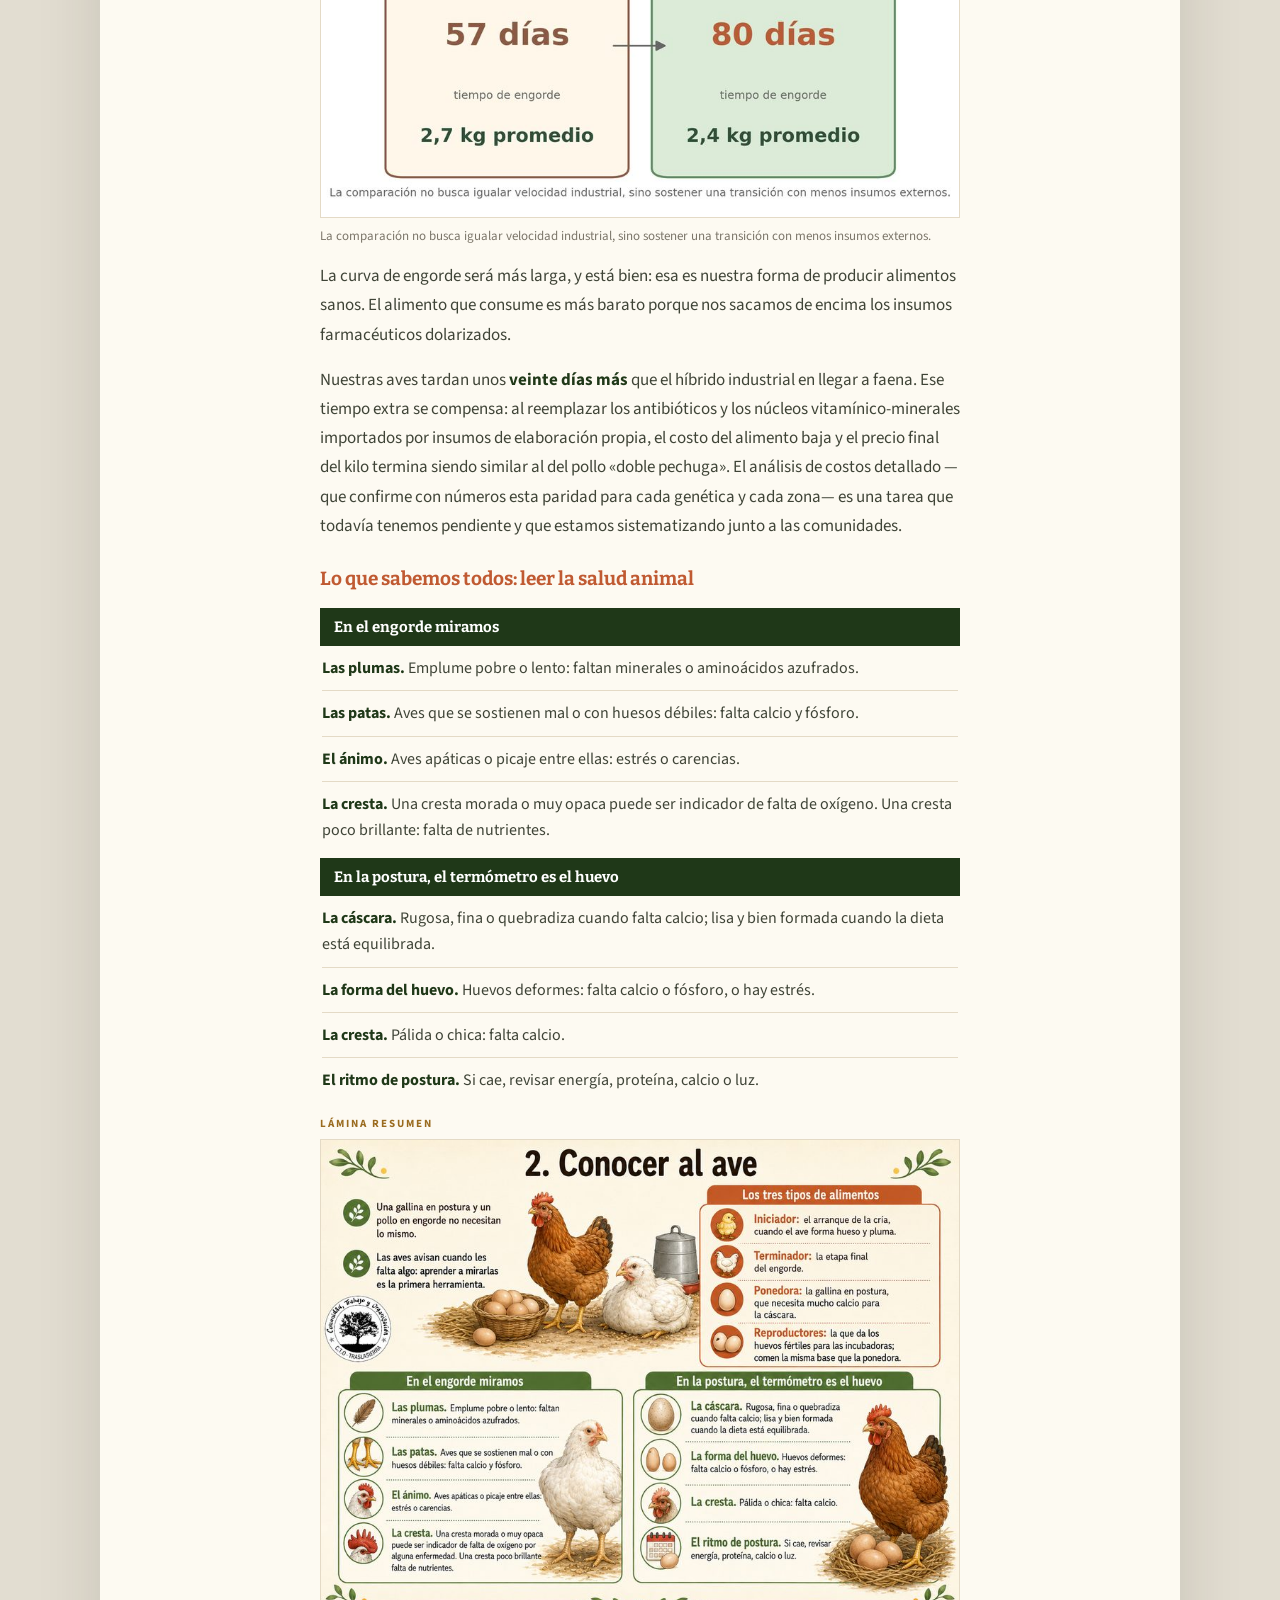
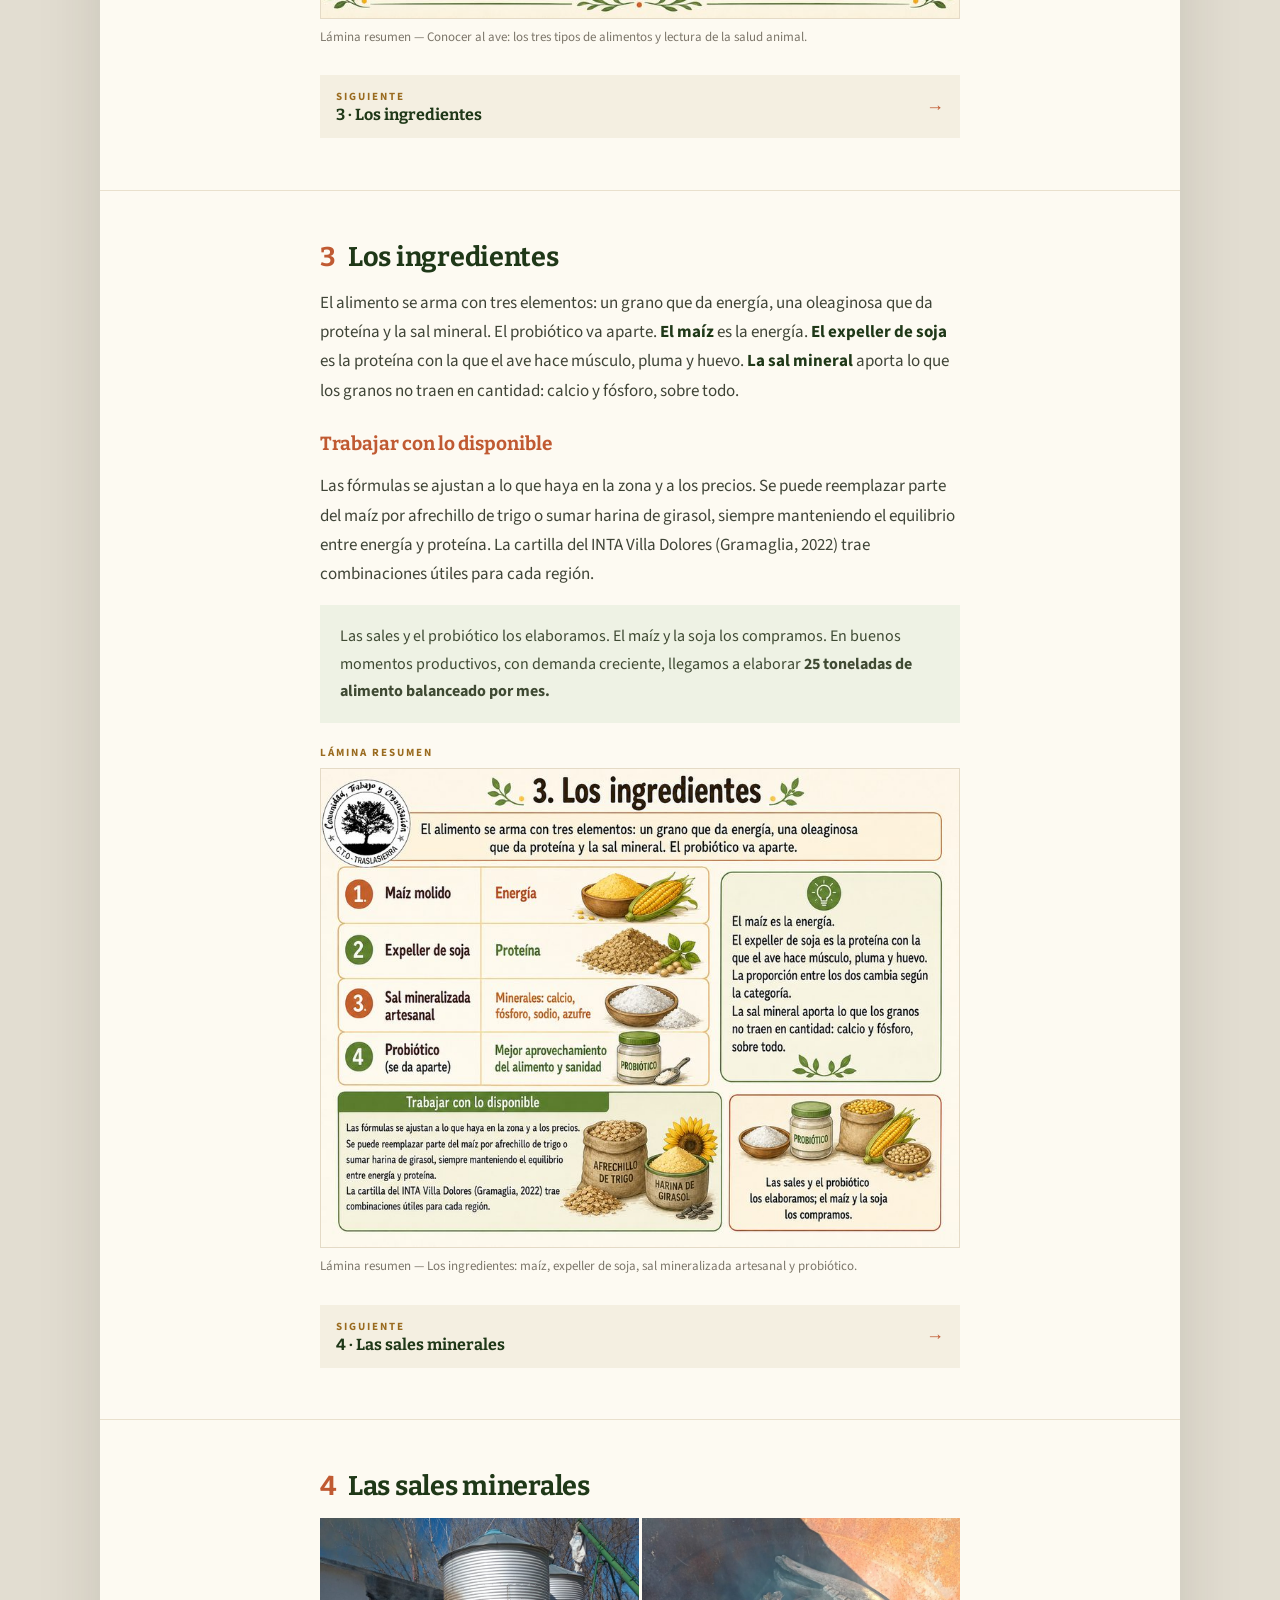
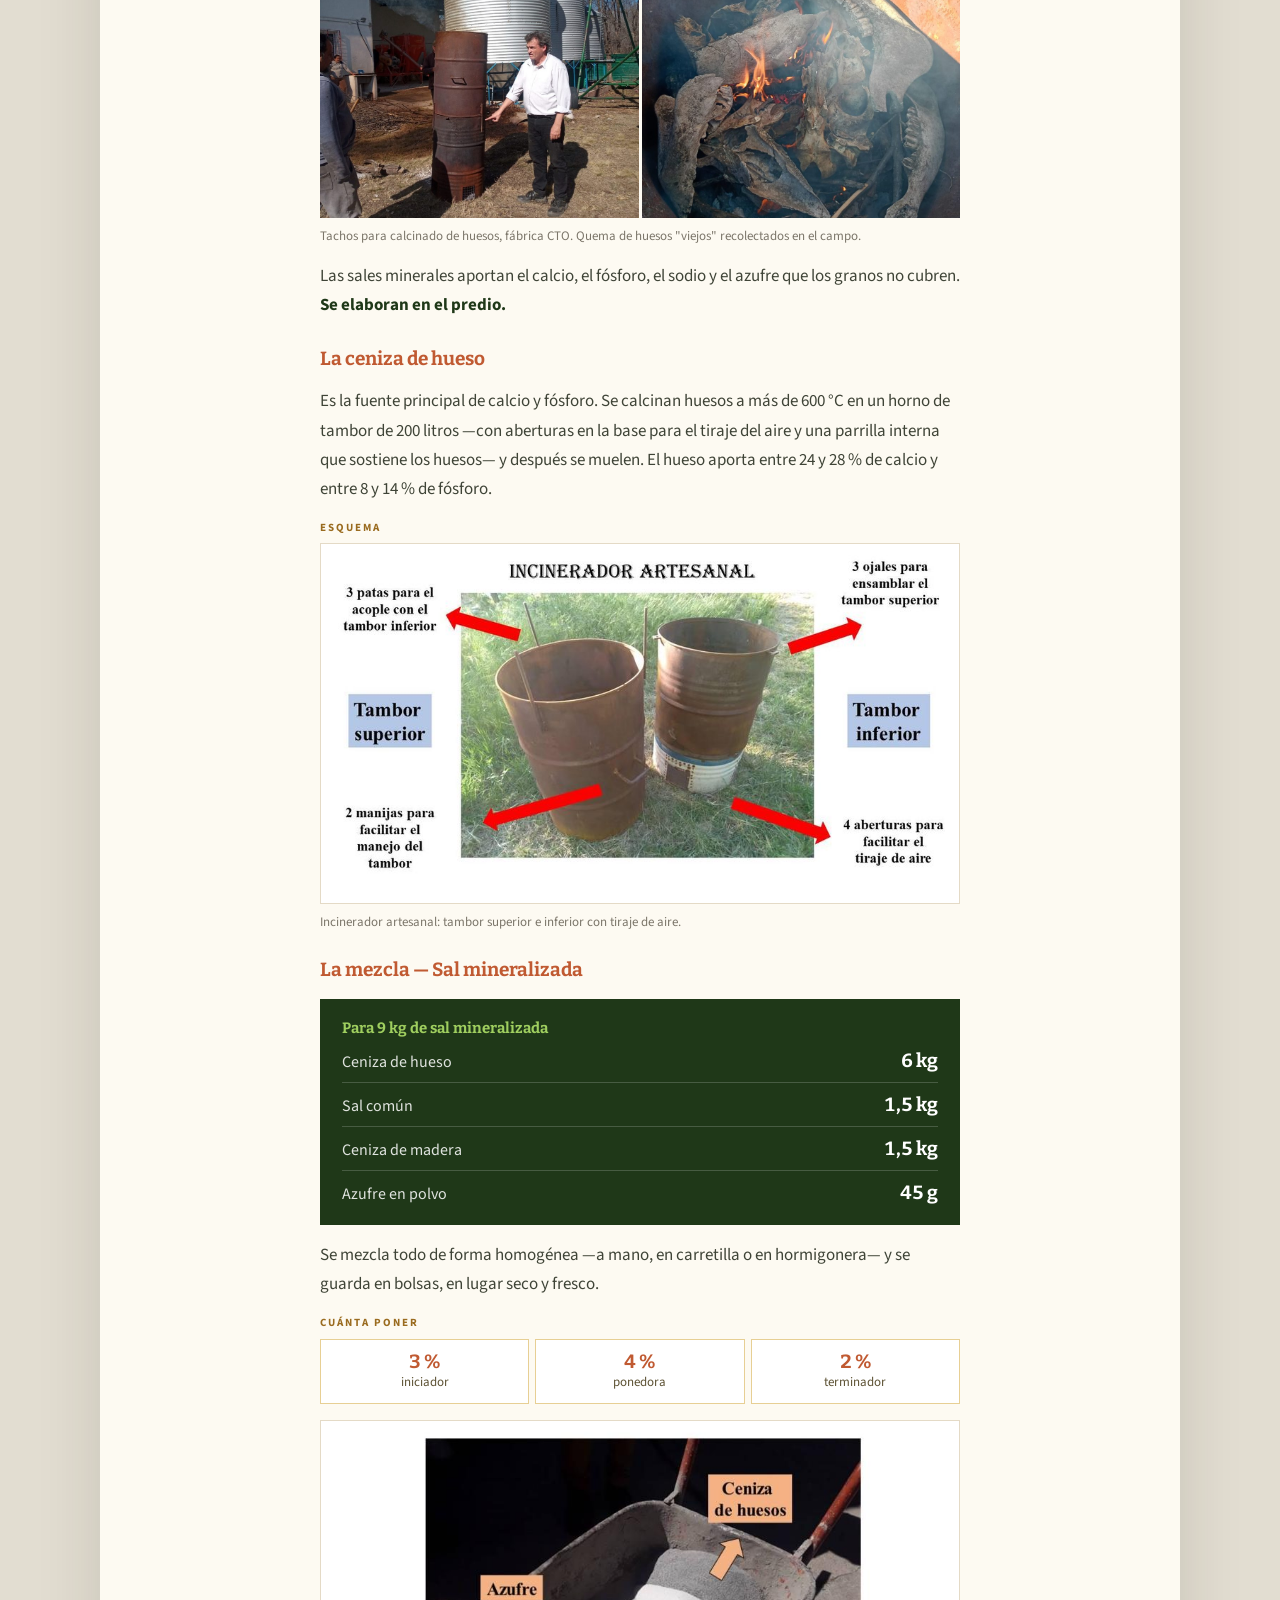
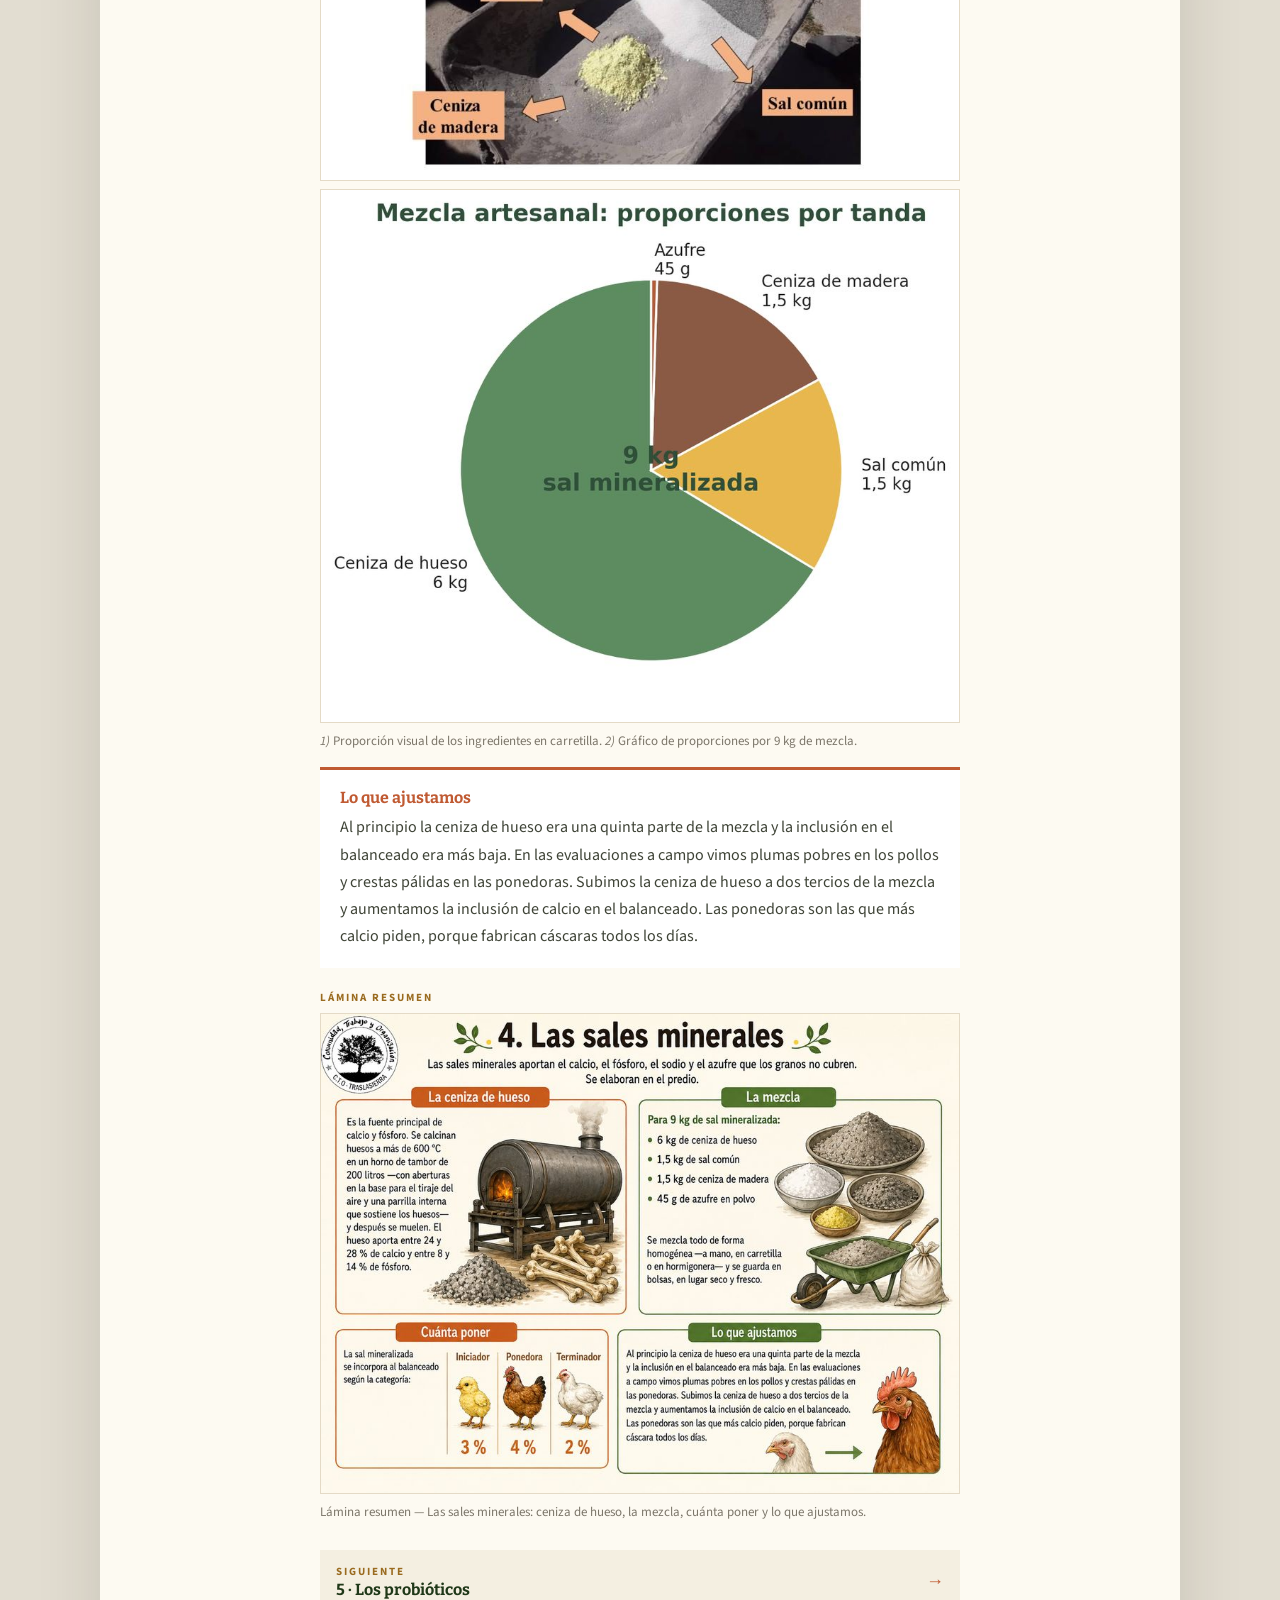
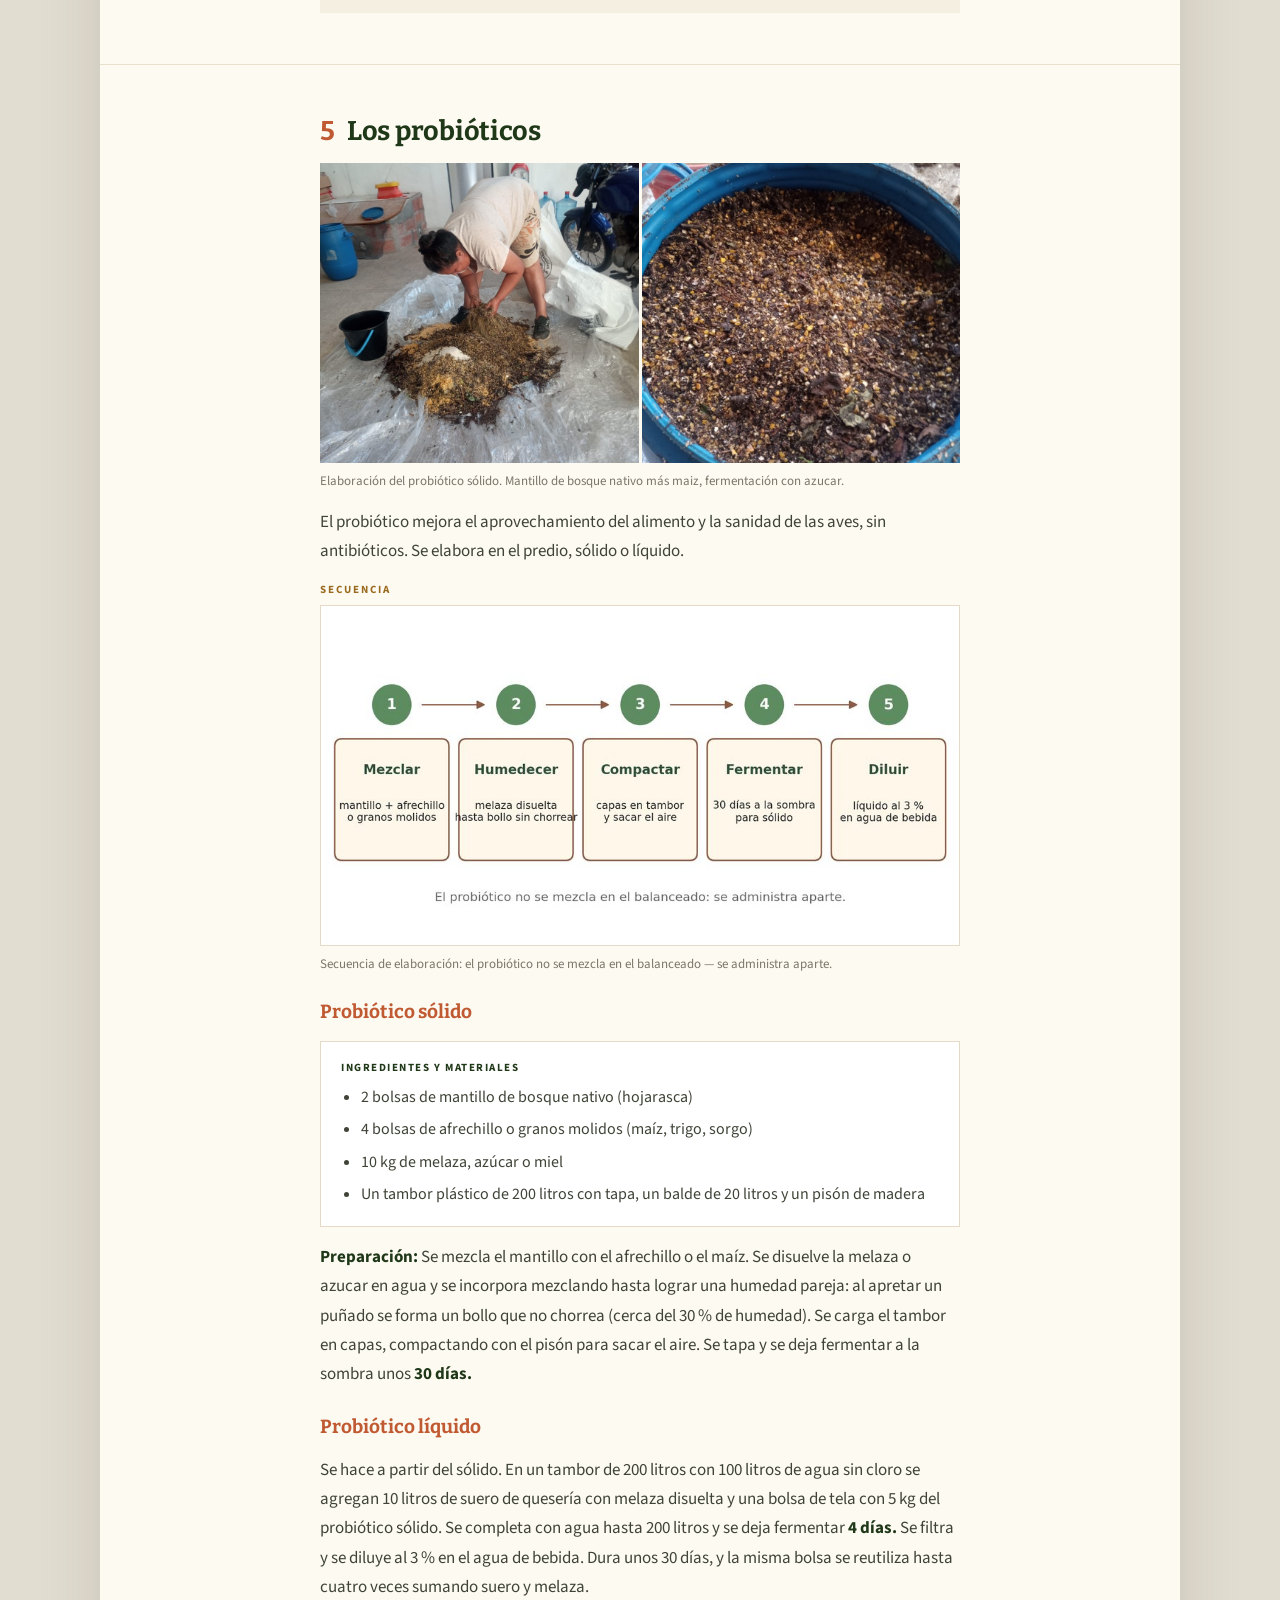
==== commit 82e5bddd: "Renombra el material a "Dietas agroecológicas" Cambia la bajada y, con ella, las otras cuatro aparic" ====
--- a/index.html
+++ b/index.html
@@ -30,7 +30,7 @@
       "@id": "https://materialavicola.altermundi.net/#cartilla",
       "url": "https://materialavicola.altermundi.net/",
       "headline": "Alimento agroecológico para gallinas ponedoras y pollos",
-      "alternativeHeadline": "Alimentación agroecológica para la avicultura de la AFCI",
+      "alternativeHeadline": "Dietas agroecológicas para la avicultura de la AFCI",
       "description": "Cartilla técnica para elaborar y manejar alimento agroecológico en la avicultura familiar, campesina e indígena: fórmulas de balanceado, sales minerales, probióticos y criterios de selección de reproductoras.",
       "inLanguage": "es-AR",
       "isAccessibleForFree": true,
@@ -237,7 +237,7 @@
 <div style="max-width:1080px;margin:0 auto;background:#fdfaf2;box-shadow:0 0 60px rgba(40,34,20,.14)">
 
   <div style="position:sticky;top:0;z-index:50;background:rgba(253,250,242,.96);backdrop-filter:blur(6px);-webkit-backdrop-filter:blur(6px);border-bottom:1px solid #e4dac6;padding:9px 20px;display:flex;align-items:center;justify-content:space-between;gap:12px;min-height:50px">
-    <span id="topbar-label" style="font-size:13px;line-height:1.4;color:#7c766a;overflow:hidden;text-overflow:ellipsis;white-space:nowrap">Alimentación agroecológica para la avicultura de la AFCI</span>
+    <span id="topbar-label" style="font-size:13px;line-height:1.4;color:#7c766a;overflow:hidden;text-overflow:ellipsis;white-space:nowrap">Dietas agroecológicas para la avicultura de la AFCI</span>
     <a href="#contenido" style="font-family:'Bitter',serif;font-size:13px;font-weight:700;color:#1f3818;text-decoration:none;border:1px solid #c8dba8;padding:8px 13px;white-space:nowrap;display:flex;align-items:center;min-height:38px">Índice</a>
   </div>
 
@@ -246,7 +246,7 @@
     <div style="padding:24px 20px 0;max-width:640px;margin:0 auto;display:flex;flex-direction:column;gap:12px">
       <p style="font-size:11px;letter-spacing:.22em;text-transform:uppercase;color:#9fce5f;font-weight:700">Elaboración y manejo del alimento</p>
       <h1 style="font-family:'Bitter',serif;font-size:clamp(26px,6.4vw,34px);line-height:1.14;color:#fff;font-weight:700;letter-spacing:-.01em">Alimento agroecológico para gallinas ponedoras y pollos</h1>
-      <p style="font-family:'Bitter',serif;font-size:clamp(16px,3.4vw,18px);line-height:1.4;color:#cfe0b8;font-weight:600">Alimentación agroecológica para la avicultura de la AFCI</p>
+      <p style="font-family:'Bitter',serif;font-size:clamp(16px,3.4vw,18px);line-height:1.4;color:#cfe0b8;font-weight:600">Dietas agroecológicas para la avicultura de la AFCI</p>
       <p style="font-size:16px;line-height:1.55;color:#cfe0b8">Línea de carne y línea de huevos · Con anexo para la selección de gallinas reproductoras</p>
       <p style="font-size:13px;line-height:1.65;color:rgba(255,255,255,.58);padding-top:12px;border-top:1px solid rgba(255,255,255,.16)"><a href="https://www.facebook.com/cto.traslasierra/" target="_blank" rel="noopener" style="color:#cfe0b8;text-decoration:underline;text-decoration-color:rgba(159,206,95,.6);text-underline-offset:2px">CTO Traslasierra</a> · <a href="https://altermundi.net/" target="_blank" rel="noopener" style="color:#cfe0b8;text-decoration:underline;text-decoration-color:rgba(159,206,95,.6);text-underline-offset:2px">AlterMundi</a> · <a href="https://libreincu.altermundi.net/" target="_blank" rel="noopener" style="color:#cfe0b8;text-decoration:underline;text-decoration-color:rgba(159,206,95,.6);text-underline-offset:2px">LibreIncu</a> · UTEP Rama Agraria Córdoba · Junio 2026</p>
     </div>
@@ -962,7 +962,7 @@
     <div style="max-width:640px;margin:0 auto;display:flex;flex-direction:column;gap:12px">
       <div style="display:flex;align-items:center;gap:14px;margin-bottom:2px">
         <img src="assets/logo-white.png" alt="Logo CTO Traslasierra" style="width:56px;height:56px;flex-shrink:0;object-fit:contain">
-        <p style="font-family:'Bitter',serif;color:#fff;font-size:17px;font-weight:700;line-height:1.3">Alimentación agroecológica para la avicultura de la AFCI</p>
+        <p style="font-family:'Bitter',serif;color:#fff;font-size:17px;font-weight:700;line-height:1.3">Dietas agroecológicas para la avicultura de la AFCI</p>
       </div>
       <p style="font-size:15px;line-height:1.7;color:rgba(255,255,255,.72)">Coordina: <strong><a href="https://www.facebook.com/cto.traslasierra/" target="_blank" rel="noopener" style="color:#cfe0b8;text-decoration:underline;text-decoration-color:rgba(159,206,95,.6);text-underline-offset:2px">CTO Traslasierra</a></strong> (desarrollo de dietas) · En articulación con <strong><a href="https://altermundi.net/" target="_blank" rel="noopener" style="color:#cfe0b8;text-decoration:underline;text-decoration-color:rgba(159,206,95,.6);text-underline-offset:2px">AlterMundi</a></strong> · <strong style="color:#cfe0b8">UTEP Rama Agraria Córdoba</strong></p>
       <p style="font-size:15px;line-height:1.7;color:rgba(255,255,255,.72)">Marco técnico y acompañamiento:&nbsp; Ing. César Gramaglia, INTA Villa Dolores ·</p>
@@ -1211,7 +1211,7 @@
 
     const bar = document.getElementById('progbar');
     const label = document.getElementById('topbar-label');
-    const home = 'Alimentación agroecológica para la avicultura de la AFCI';
+    const home = 'Dietas agroecológicas para la avicultura de la AFCI';
 
     const onScroll = () => {
       const h = document.documentElement;
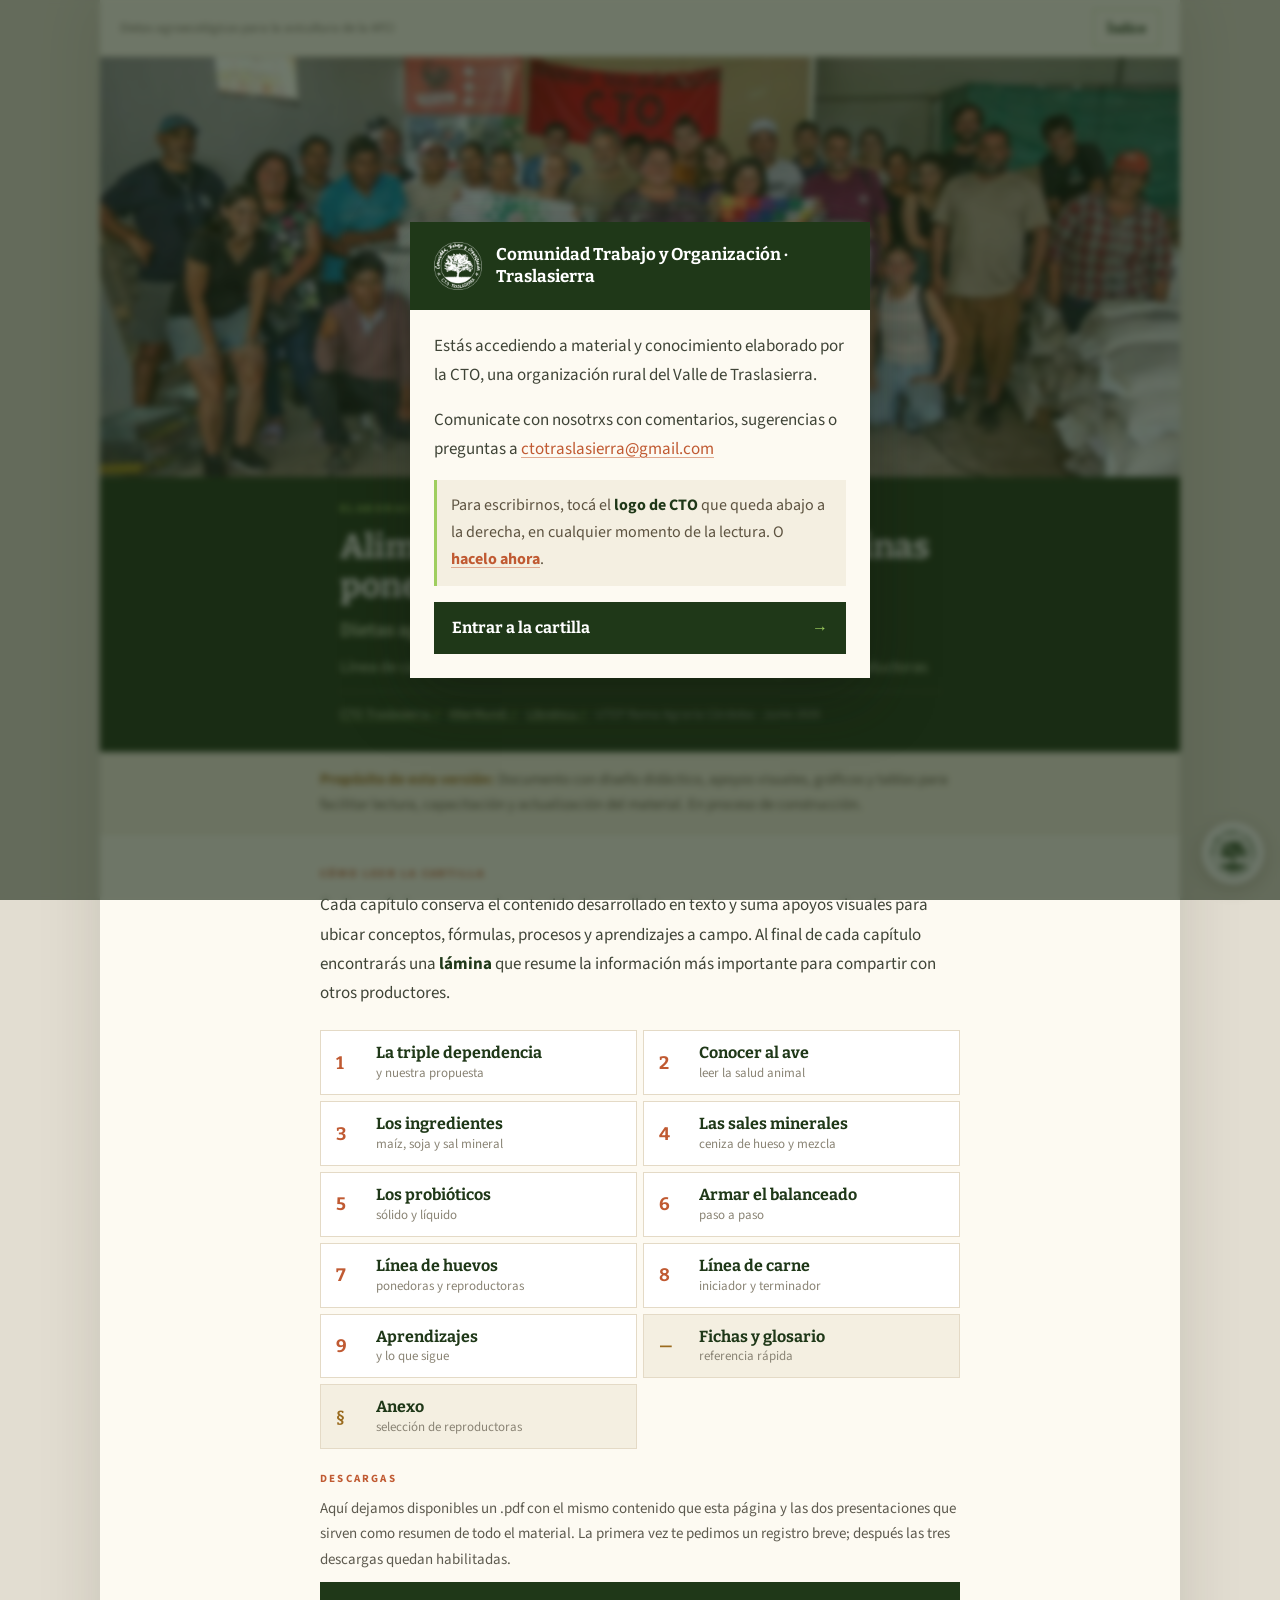
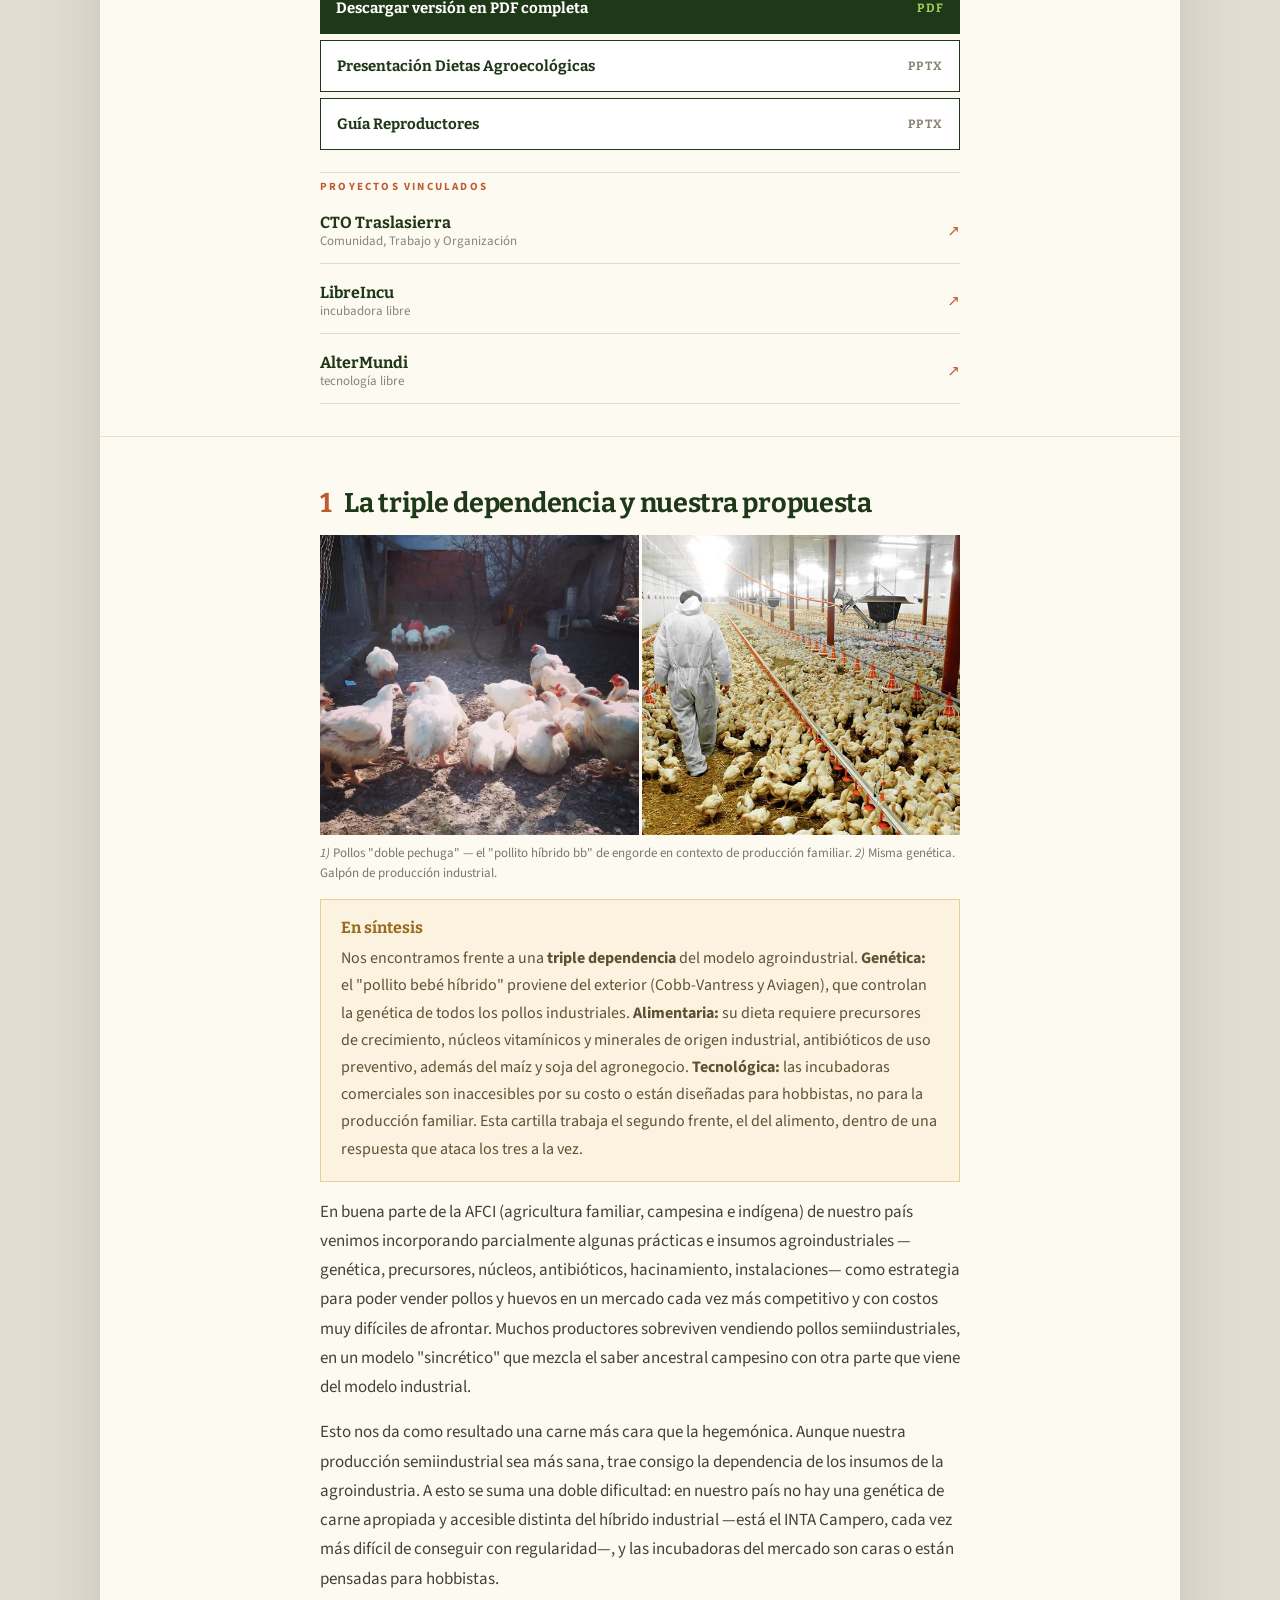
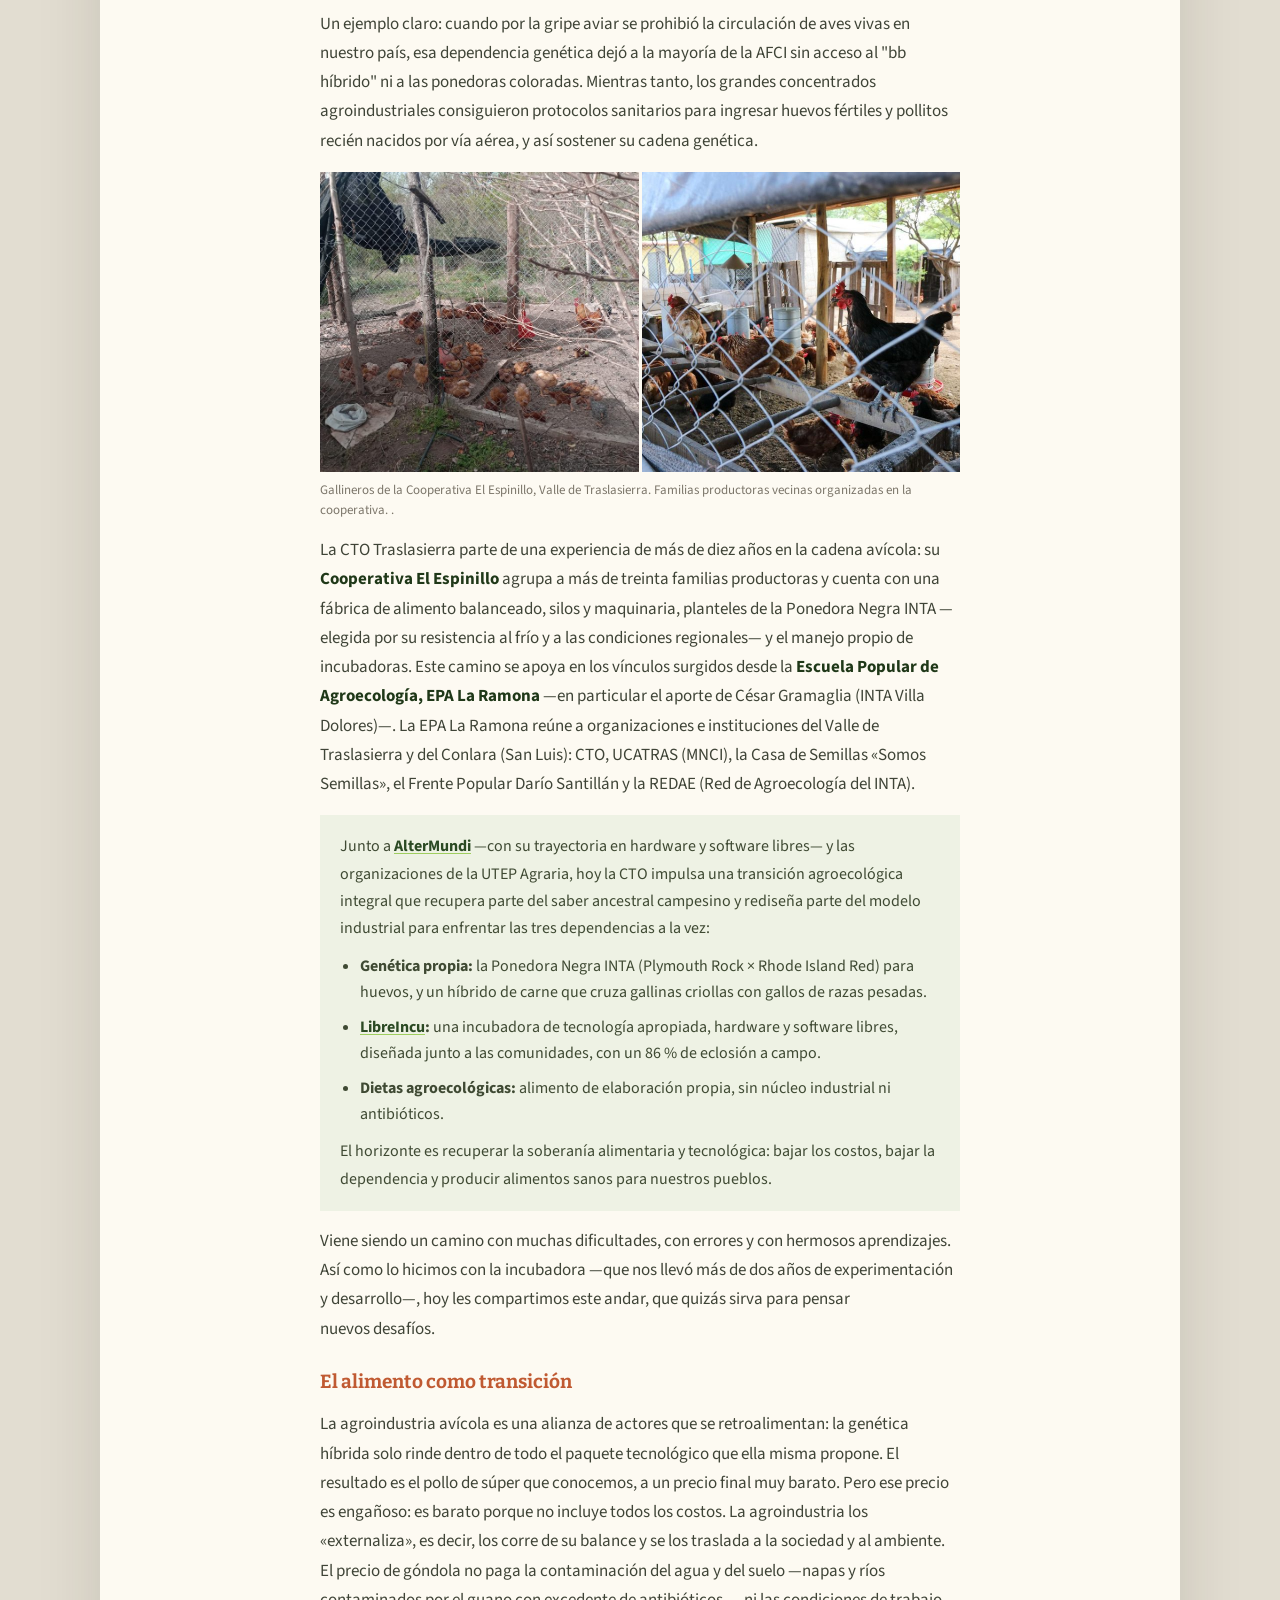
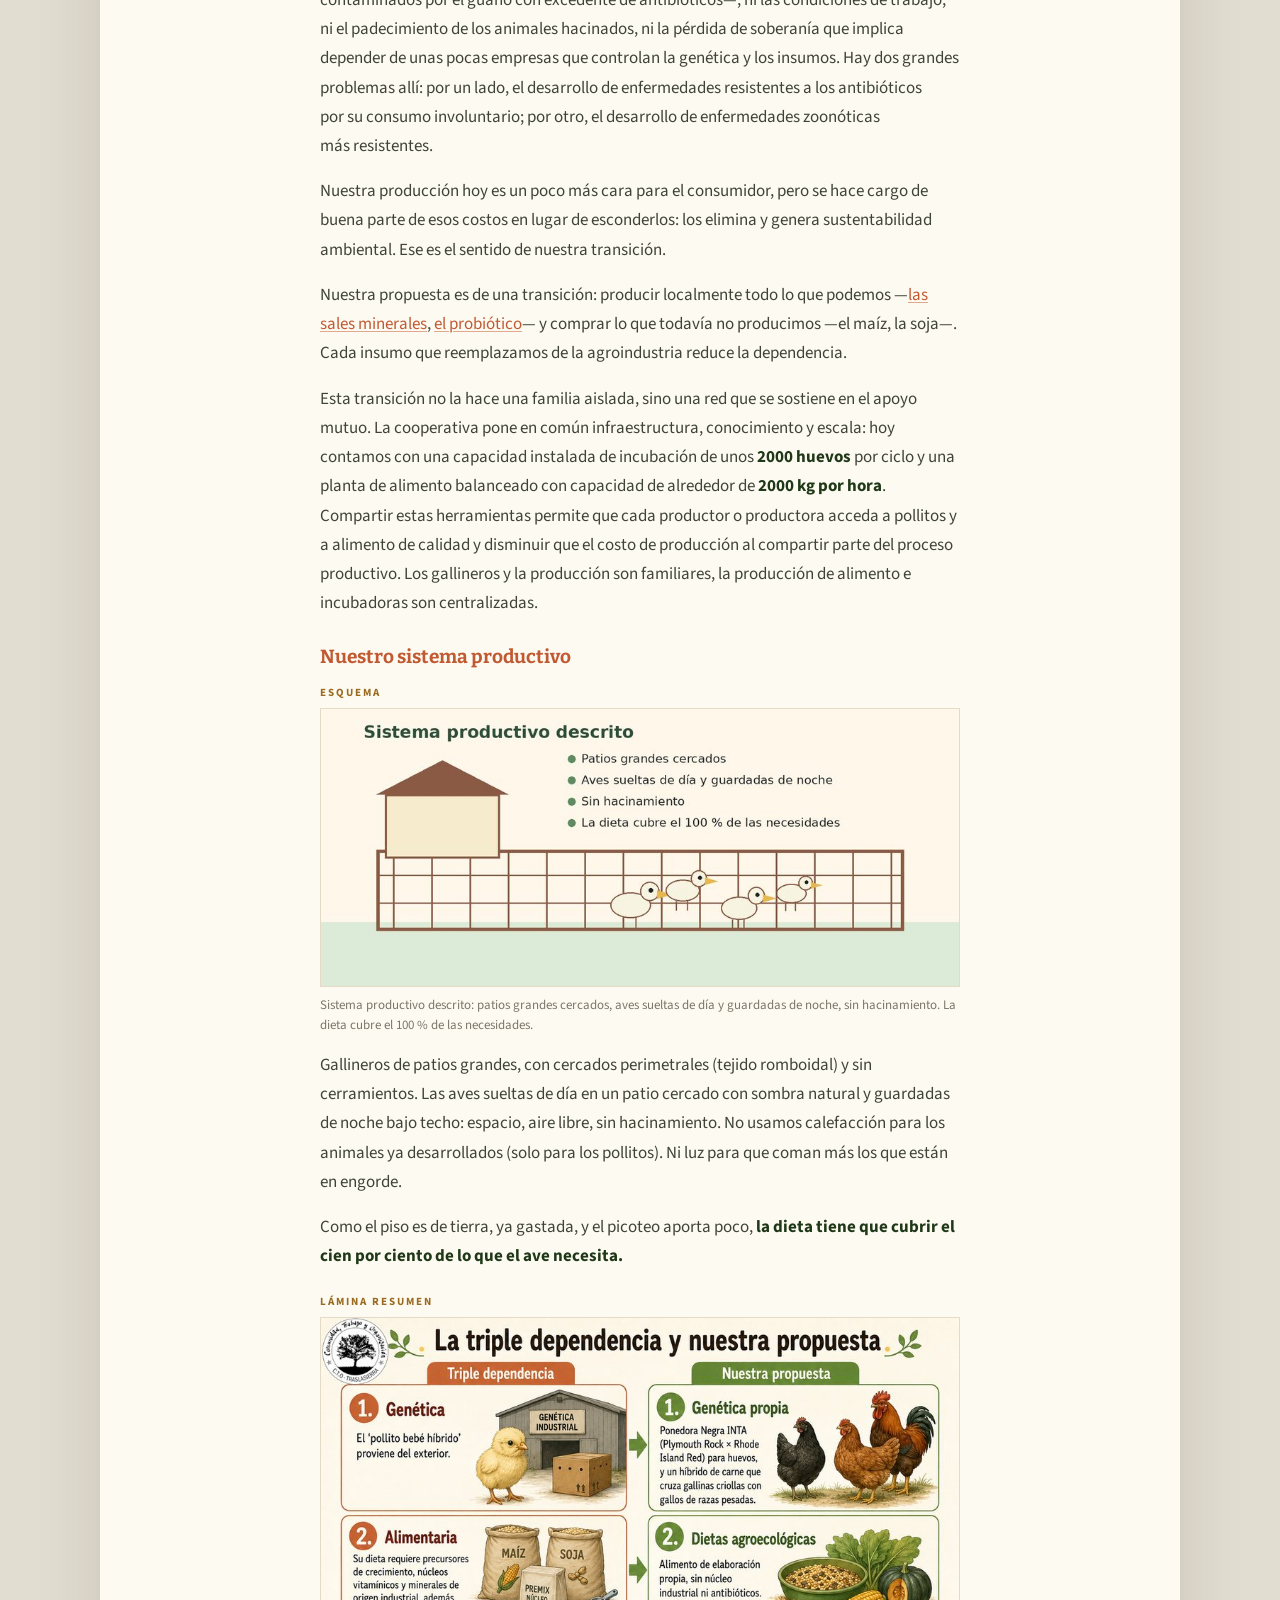
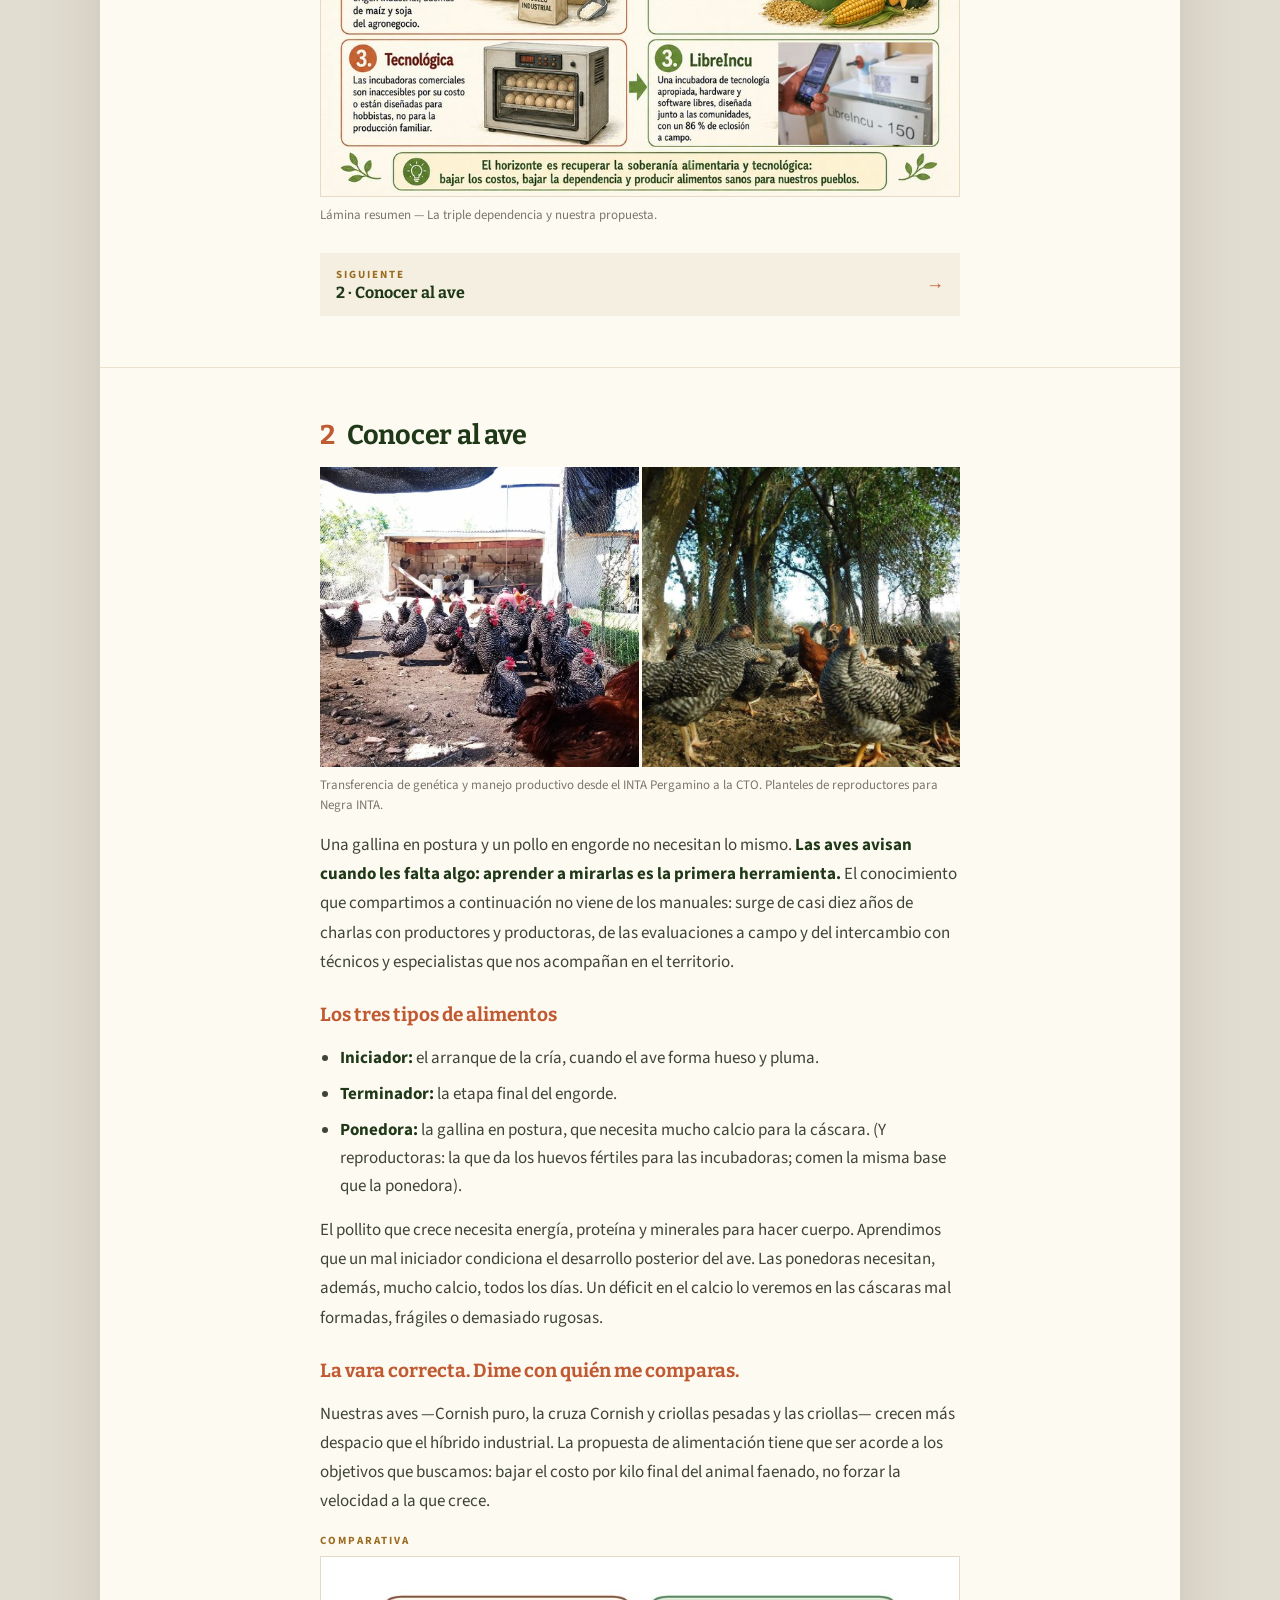
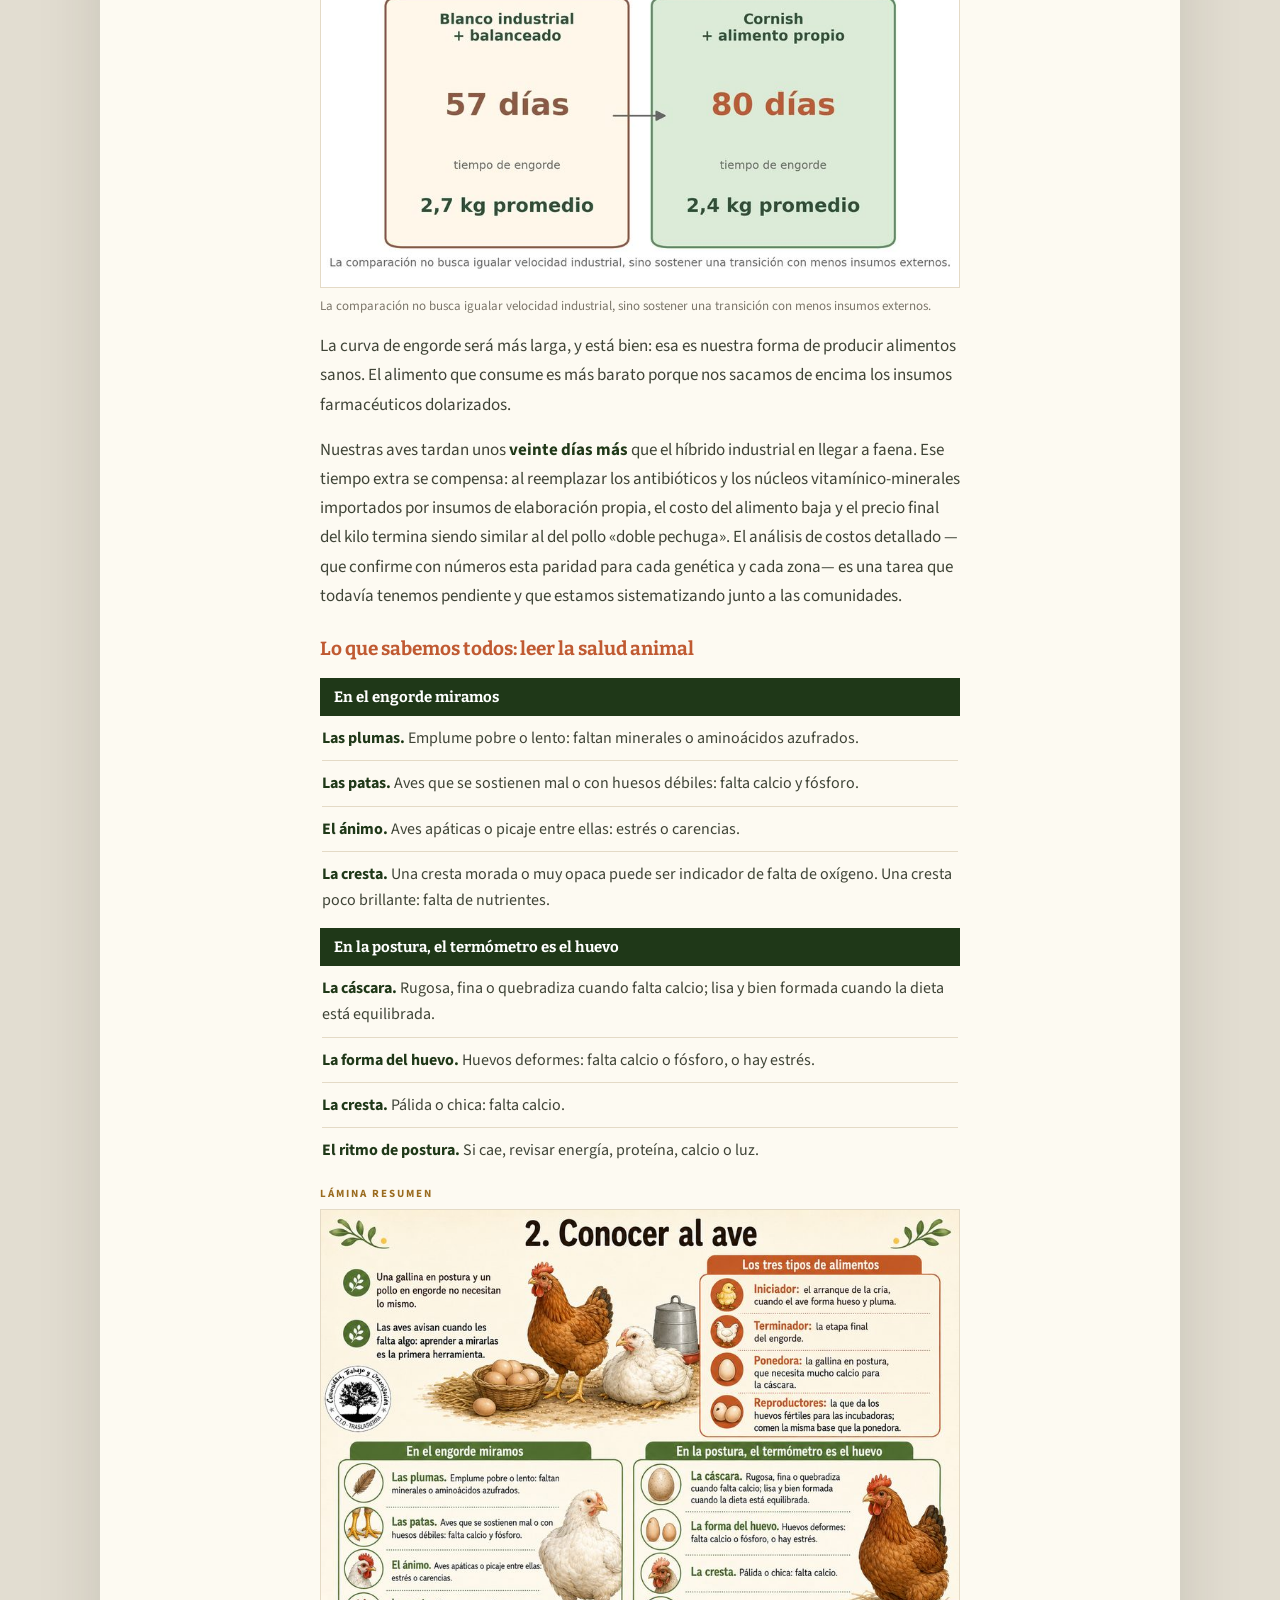
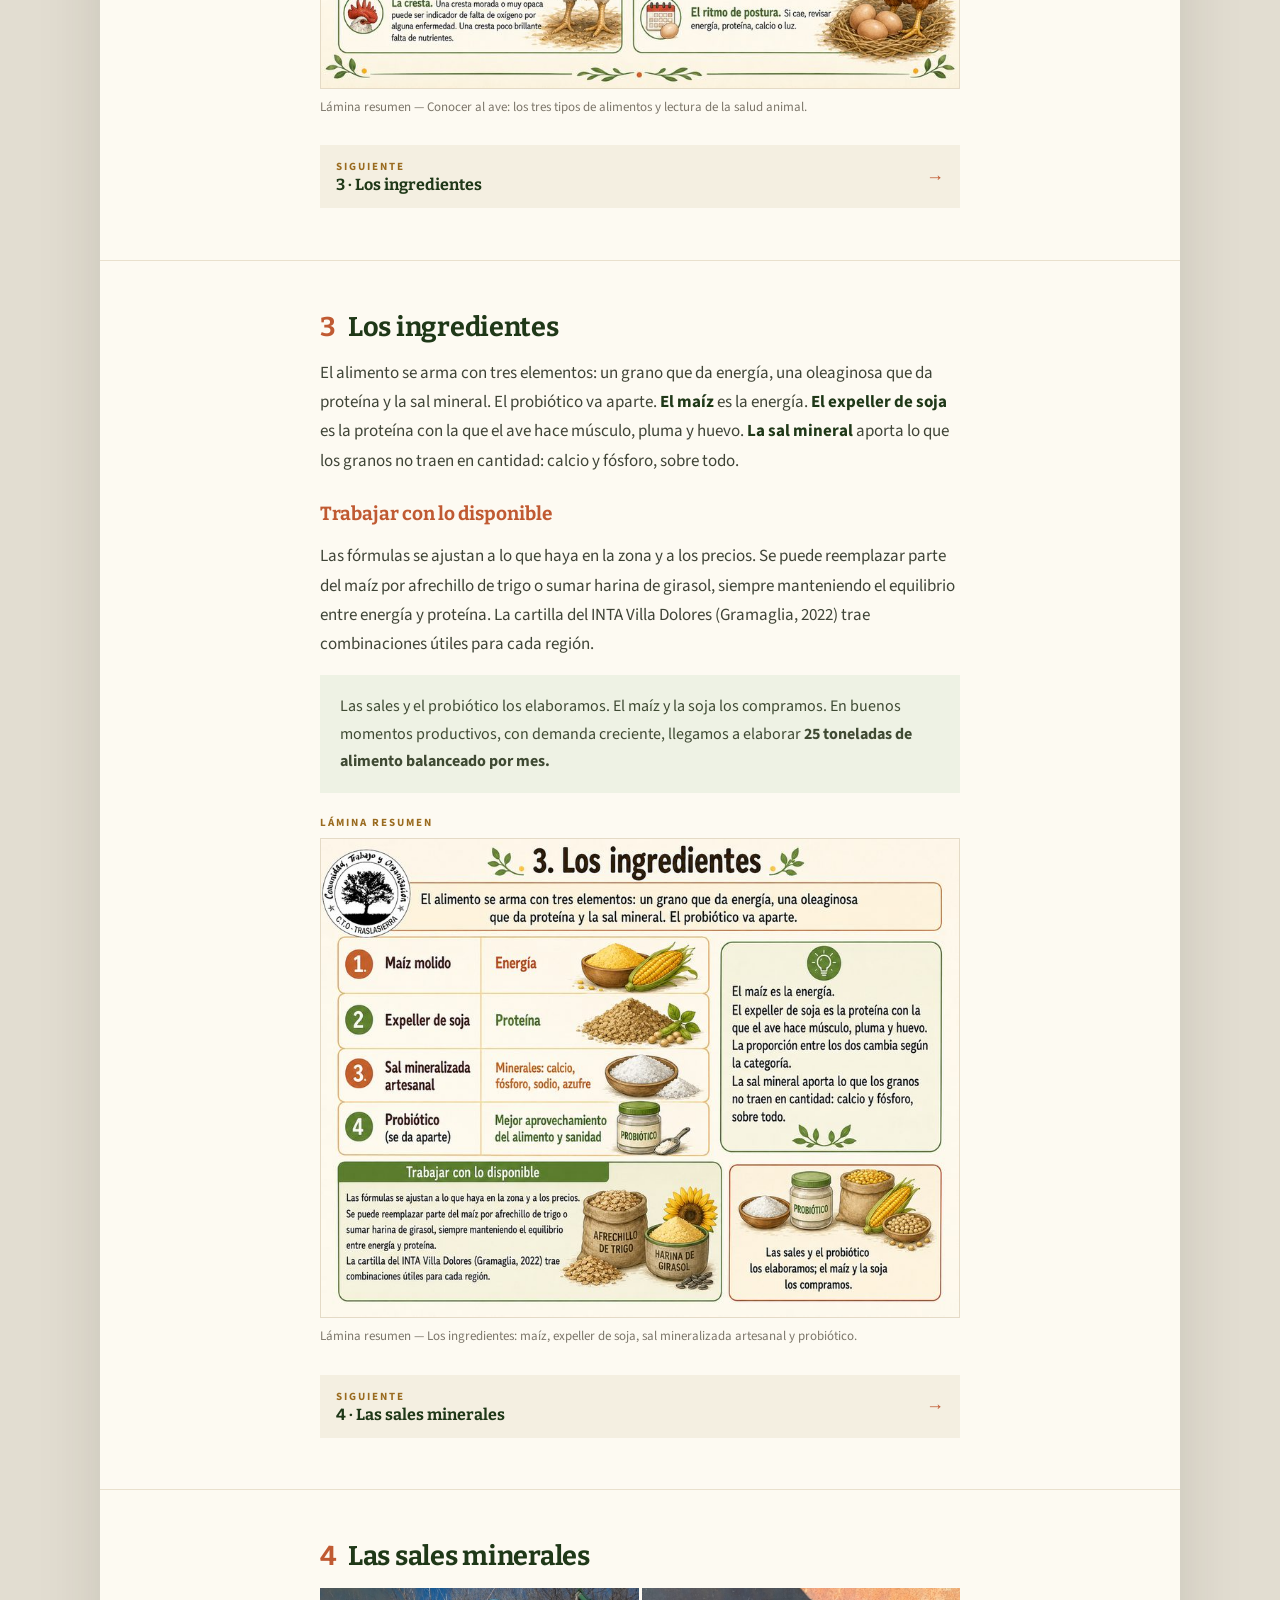
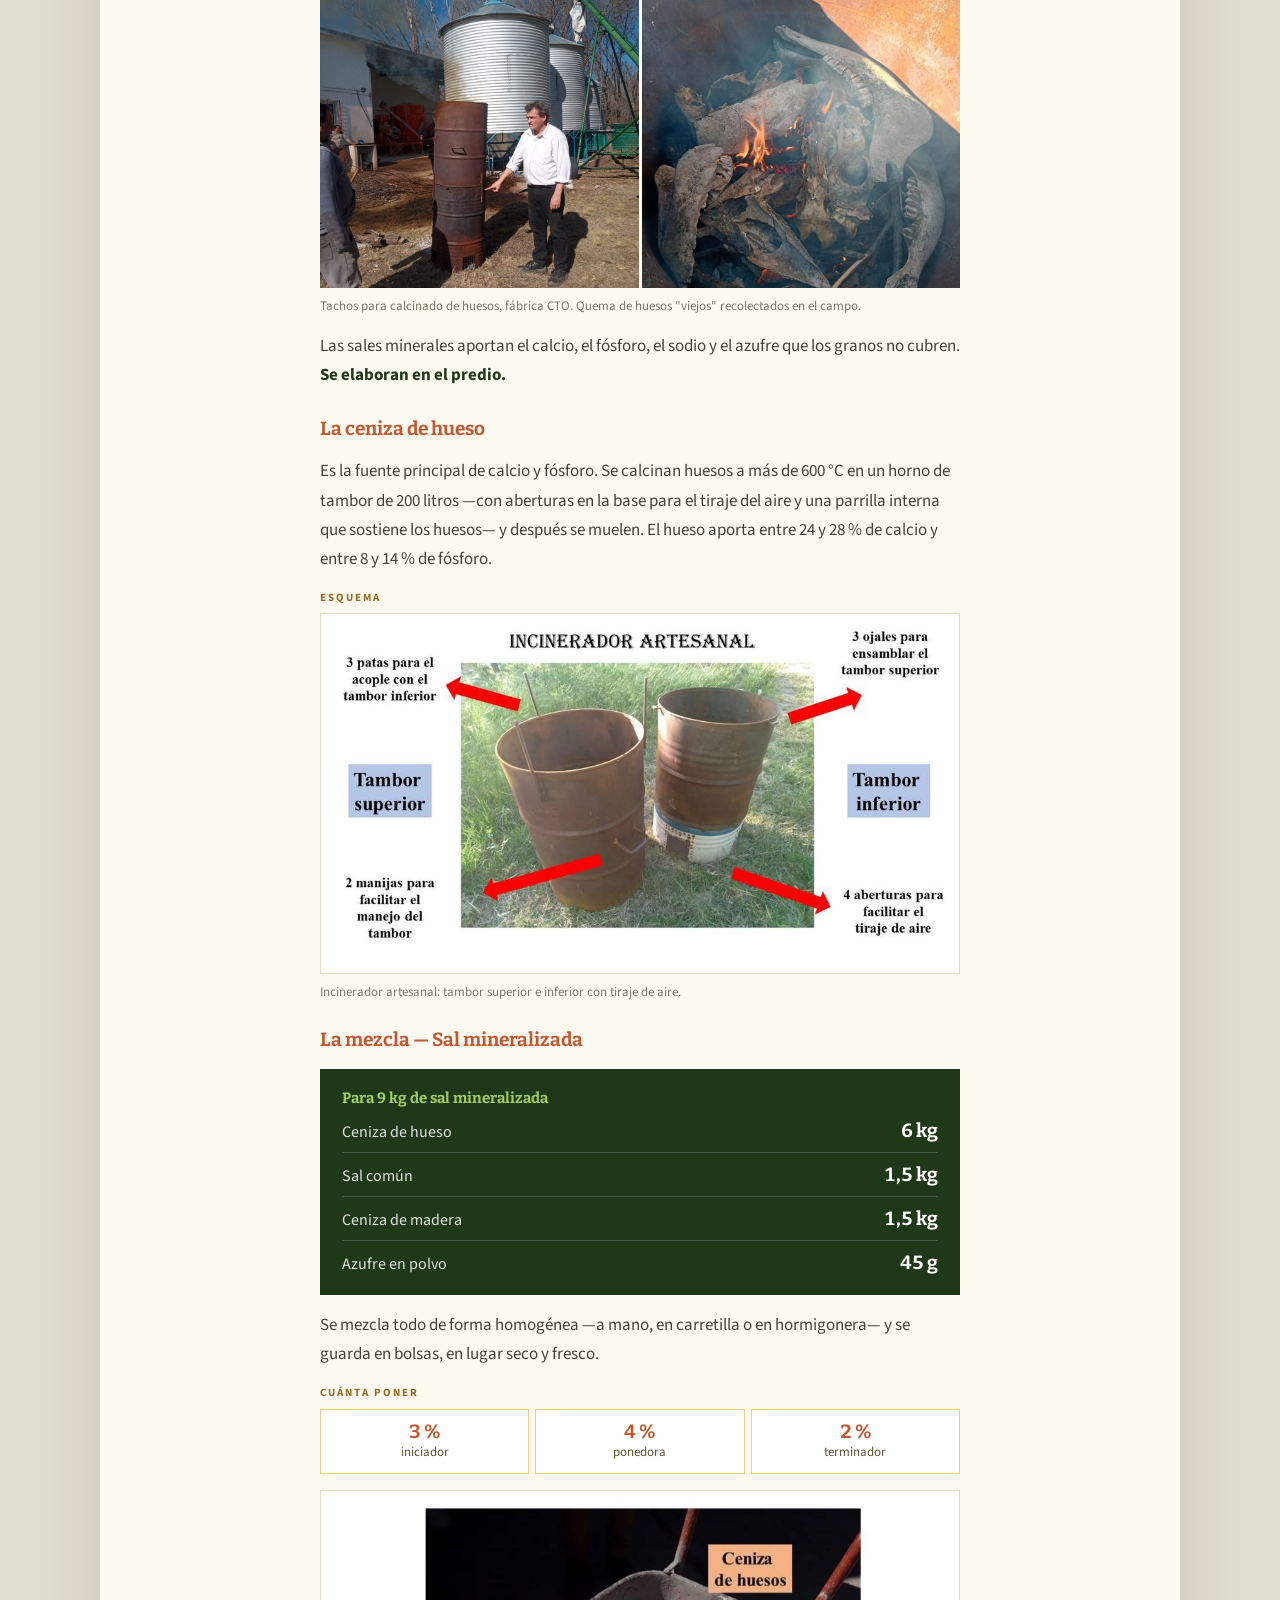
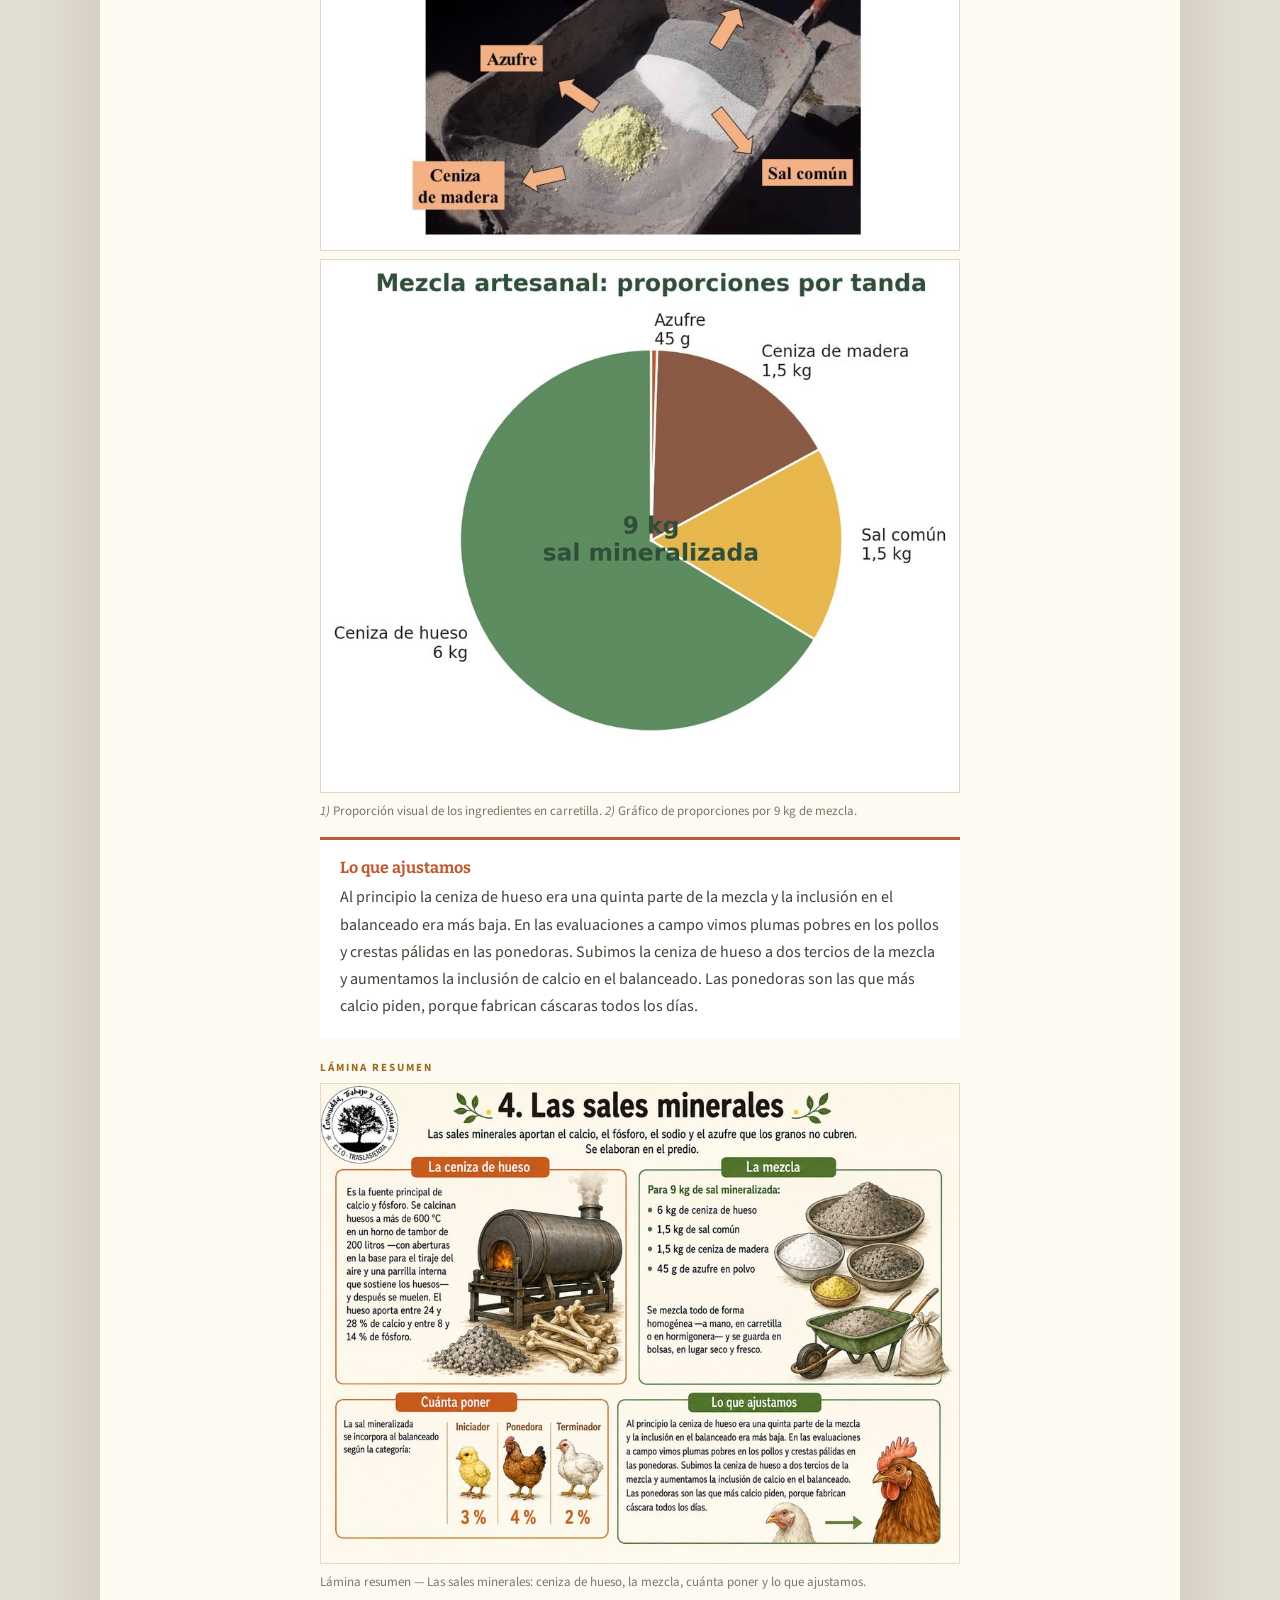
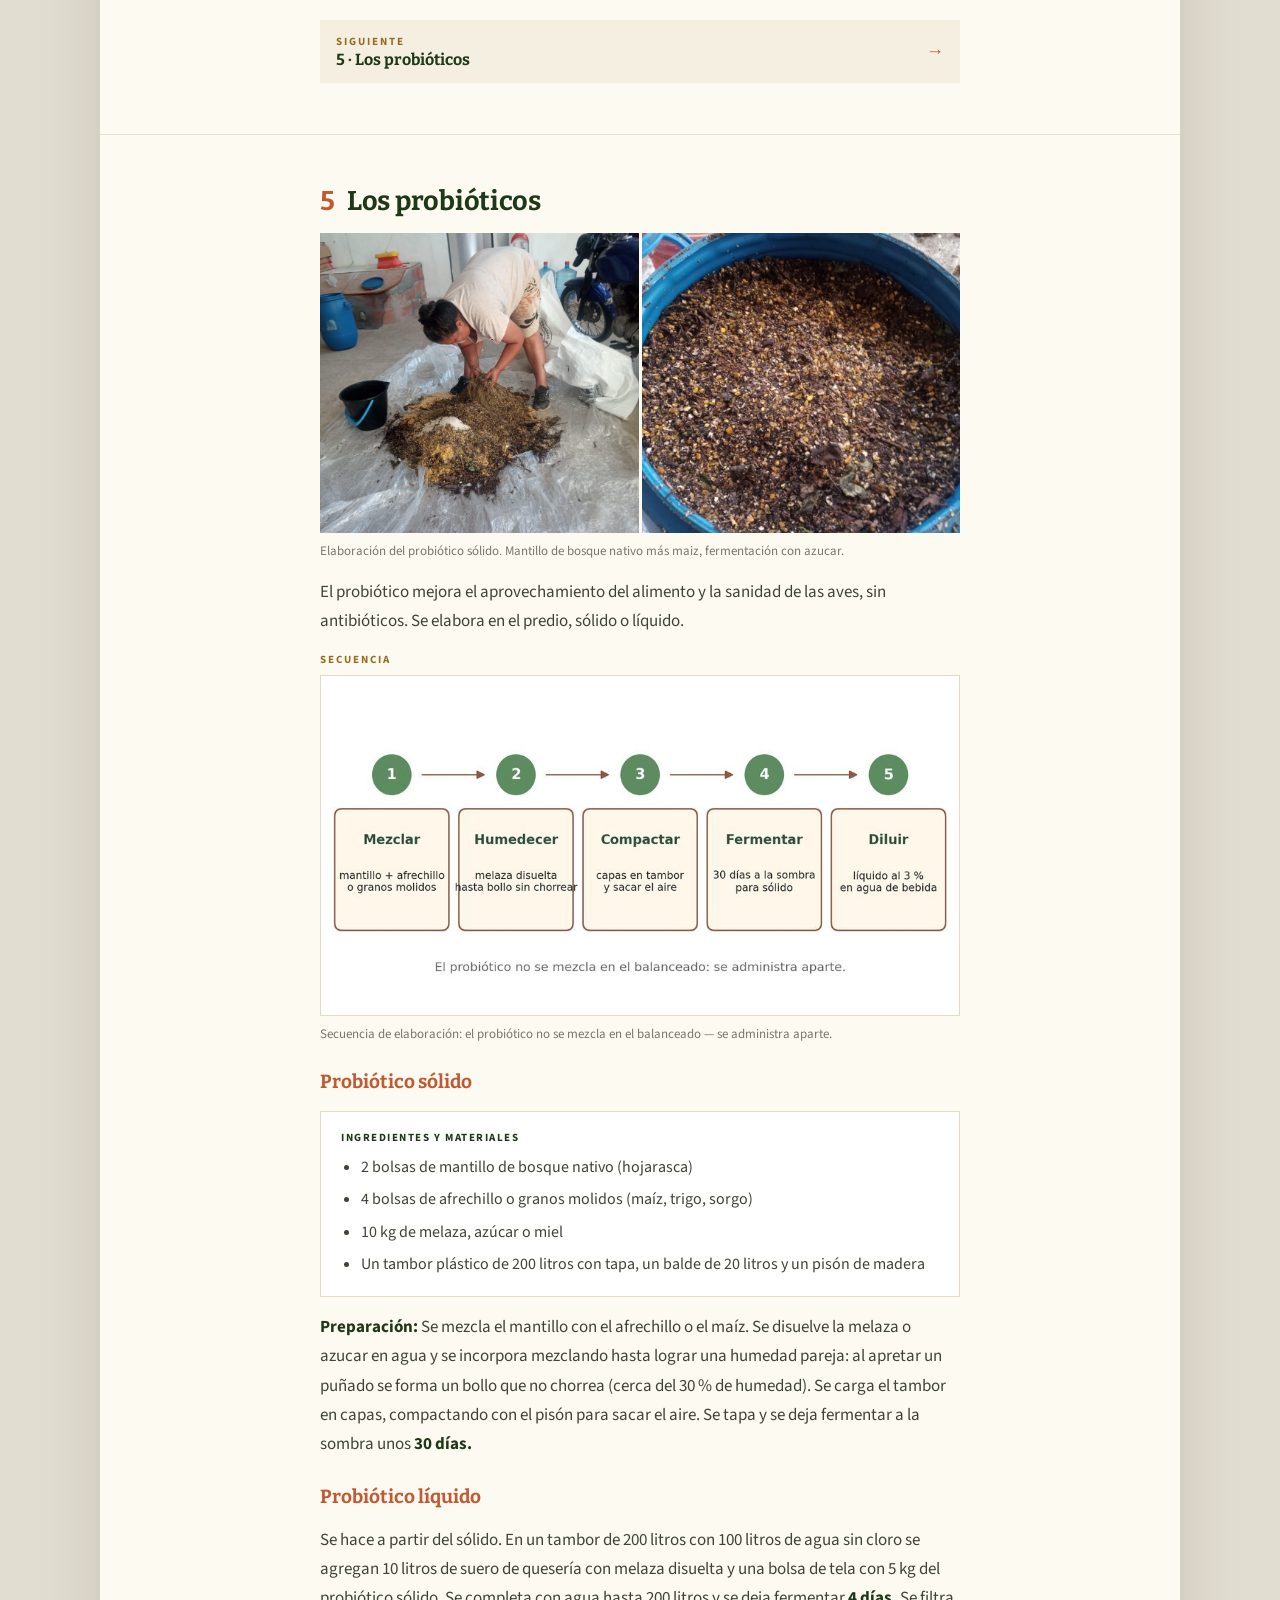
==== commit 7f7bda6f: "Enlaza a cto.ar y marca los links externos con flecha - El crédito "CTO Traslasierra" (header y foot" ====
--- a/index.html
+++ b/index.html
@@ -248,7 +248,7 @@
       <h1 style="font-family:'Bitter',serif;font-size:clamp(26px,6.4vw,34px);line-height:1.14;color:#fff;font-weight:700;letter-spacing:-.01em">Alimento agroecológico para gallinas ponedoras y pollos</h1>
       <p style="font-family:'Bitter',serif;font-size:clamp(16px,3.4vw,18px);line-height:1.4;color:#cfe0b8;font-weight:600">Dietas agroecológicas para la avicultura de la AFCI</p>
       <p style="font-size:16px;line-height:1.55;color:#cfe0b8">Línea de carne y línea de huevos · Con anexo para la selección de gallinas reproductoras</p>
-      <p style="font-size:13px;line-height:1.65;color:rgba(255,255,255,.58);padding-top:12px;border-top:1px solid rgba(255,255,255,.16)"><a href="https://www.facebook.com/cto.traslasierra/" target="_blank" rel="noopener" style="color:#cfe0b8;text-decoration:underline;text-decoration-color:rgba(159,206,95,.6);text-underline-offset:2px">CTO Traslasierra</a> · <a href="https://altermundi.net/" target="_blank" rel="noopener" style="color:#cfe0b8;text-decoration:underline;text-decoration-color:rgba(159,206,95,.6);text-underline-offset:2px">AlterMundi</a> · <a href="https://libreincu.altermundi.net/" target="_blank" rel="noopener" style="color:#cfe0b8;text-decoration:underline;text-decoration-color:rgba(159,206,95,.6);text-underline-offset:2px">LibreIncu</a> · UTEP Rama Agraria Córdoba · Junio 2026</p>
+      <p style="font-size:13px;line-height:1.65;color:rgba(255,255,255,.58);padding-top:12px;border-top:1px solid rgba(255,255,255,.16)"><a href="https://cto.ar/" target="_blank" rel="noopener" style="color:#cfe0b8;text-decoration:underline;text-decoration-color:rgba(159,206,95,.6);text-underline-offset:2px">CTO Traslasierra<span style="color:#9fce5f;font-size:.85em;text-decoration:none;margin-left:1px">↗</span></a> · <a href="https://altermundi.net/" target="_blank" rel="noopener" style="color:#cfe0b8;text-decoration:underline;text-decoration-color:rgba(159,206,95,.6);text-underline-offset:2px">AlterMundi<span style="color:#9fce5f;font-size:.85em;text-decoration:none;margin-left:1px">↗</span></a> · <a href="https://libreincu.altermundi.net/" target="_blank" rel="noopener" style="color:#cfe0b8;text-decoration:underline;text-decoration-color:rgba(159,206,95,.6);text-underline-offset:2px">LibreIncu<span style="color:#9fce5f;font-size:.85em;text-decoration:none;margin-left:1px">↗</span></a> · UTEP Rama Agraria Córdoba · Junio 2026</p>
     </div>
   </header>
 
@@ -289,6 +289,7 @@
 
       <div style="display:flex;flex-direction:column;gap:6px;padding-top:6px;border-top:1px solid #e4dac6">
         <p style="font-size:11px;letter-spacing:.2em;text-transform:uppercase;color:#c05a32;font-weight:800">Proyectos vinculados</p>
+        <a href="https://cto.ar/" target="_blank" rel="noopener" style="display:flex;justify-content:space-between;align-items:center;gap:10px;text-decoration:none;border-bottom:1px solid #e4dac6;padding:13px 0;min-height:50px"><span style="display:flex;flex-direction:column"><span style="font-family:'Bitter',serif;font-size:16px;font-weight:700;color:#1f3818">CTO Traslasierra</span><span style="font-size:13px;color:#8a8475">Comunidad, Trabajo y Organización</span></span><span style="color:#c05a32;font-size:15px">↗</span></a>
         <a href="https://libreincu.altermundi.net/" target="_blank" rel="noopener" style="display:flex;justify-content:space-between;align-items:center;gap:10px;text-decoration:none;border-bottom:1px solid #e4dac6;padding:13px 0;min-height:50px"><span style="display:flex;flex-direction:column"><span style="font-family:'Bitter',serif;font-size:16px;font-weight:700;color:#1f3818">LibreIncu</span><span style="font-size:13px;color:#8a8475">incubadora libre</span></span><span style="color:#c05a32;font-size:15px">↗</span></a>
         <a href="https://altermundi.net/" target="_blank" rel="noopener" style="display:flex;justify-content:space-between;align-items:center;gap:10px;text-decoration:none;border-bottom:1px solid #e4dac6;padding:13px 0;min-height:50px"><span style="display:flex;flex-direction:column"><span style="font-family:'Bitter',serif;font-size:16px;font-weight:700;color:#1f3818">AlterMundi</span><span style="font-size:13px;color:#8a8475">tecnología libre</span></span><span style="color:#c05a32;font-size:15px">↗</span></a>
       </div>
@@ -964,7 +965,7 @@
         <img src="assets/logo-white.png" alt="Logo CTO Traslasierra" style="width:56px;height:56px;flex-shrink:0;object-fit:contain">
         <p style="font-family:'Bitter',serif;color:#fff;font-size:17px;font-weight:700;line-height:1.3">Dietas agroecológicas para la avicultura de la AFCI</p>
       </div>
-      <p style="font-size:15px;line-height:1.7;color:rgba(255,255,255,.72)">Coordina: <strong><a href="https://www.facebook.com/cto.traslasierra/" target="_blank" rel="noopener" style="color:#cfe0b8;text-decoration:underline;text-decoration-color:rgba(159,206,95,.6);text-underline-offset:2px">CTO Traslasierra</a></strong> (desarrollo de dietas) · En articulación con <strong><a href="https://altermundi.net/" target="_blank" rel="noopener" style="color:#cfe0b8;text-decoration:underline;text-decoration-color:rgba(159,206,95,.6);text-underline-offset:2px">AlterMundi</a></strong> · <strong style="color:#cfe0b8">UTEP Rama Agraria Córdoba</strong></p>
+      <p style="font-size:15px;line-height:1.7;color:rgba(255,255,255,.72)">Coordina: <strong><a href="https://cto.ar/" target="_blank" rel="noopener" style="color:#cfe0b8;text-decoration:underline;text-decoration-color:rgba(159,206,95,.6);text-underline-offset:2px">CTO Traslasierra<span style="color:#9fce5f;font-size:.8em;text-decoration:none;margin-left:1px">↗</span></a></strong> (desarrollo de dietas) · En articulación con <strong><a href="https://altermundi.net/" target="_blank" rel="noopener" style="color:#cfe0b8;text-decoration:underline;text-decoration-color:rgba(159,206,95,.6);text-underline-offset:2px">AlterMundi<span style="color:#9fce5f;font-size:.8em;text-decoration:none;margin-left:1px">↗</span></a></strong> · <strong style="color:#cfe0b8">UTEP Rama Agraria Córdoba</strong></p>
       <p style="font-size:15px;line-height:1.7;color:rgba(255,255,255,.72)">Marco técnico y acompañamiento:&nbsp; Ing. César Gramaglia, INTA Villa Dolores ·</p>
       <div style="display:flex;flex-direction:column;gap:0;margin-top:8px">
         <a href="https://libreincu.altermundi.net/" target="_blank" rel="noopener" style="display:flex;justify-content:space-between;align-items:center;gap:10px;text-decoration:none;border-top:1px solid rgba(255,255,255,.16);padding:13px 0;min-height:50px"><span style="font-family:'Bitter',serif;font-size:15px;font-weight:700;color:#cfe0b8">LibreIncu</span><span style="color:#9fce5f;font-size:15px">↗</span></a>
